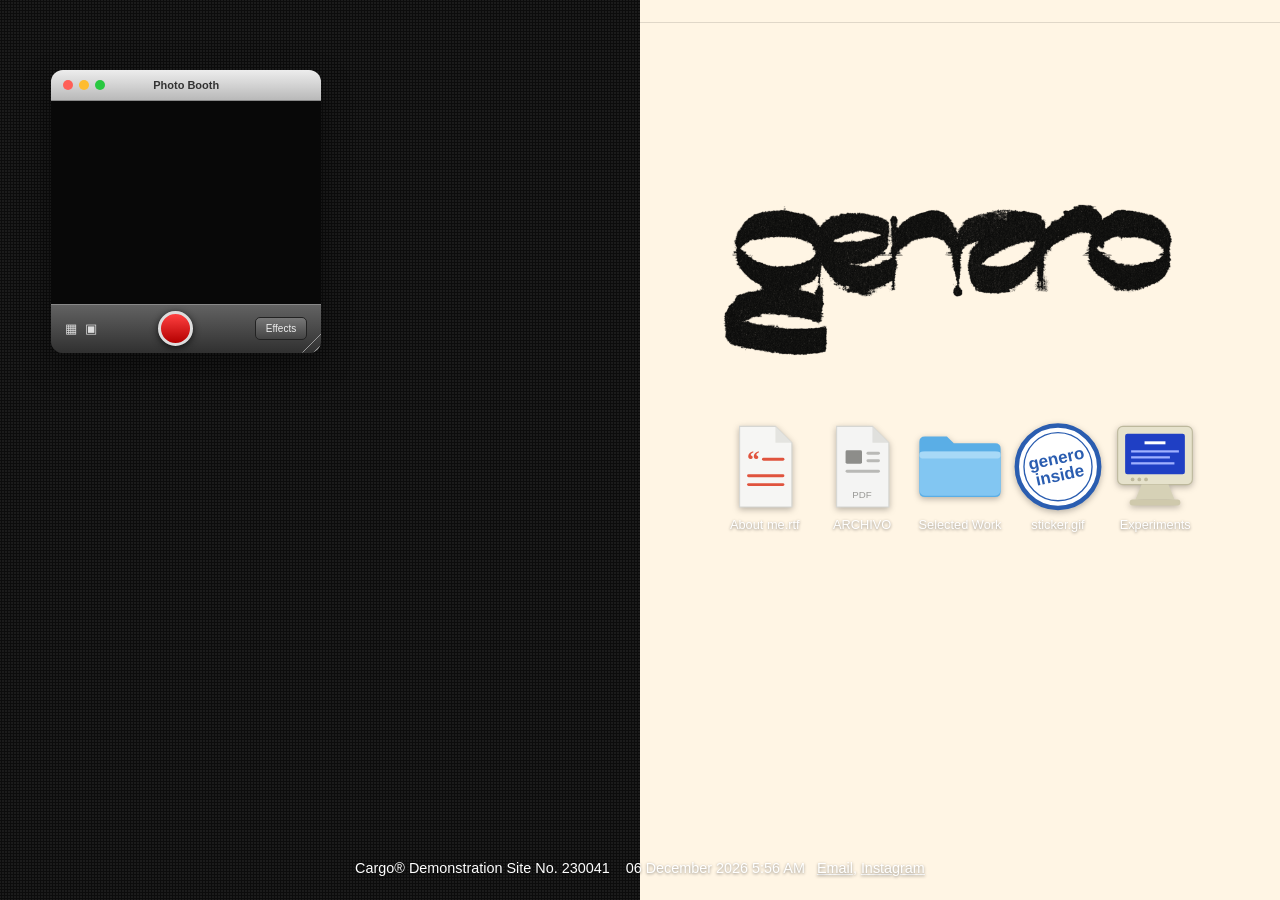
==== index.html @ 02b034a0 "Add files via upload" ====
<!DOCTYPE html>
<html lang="es">
<head>
  <meta charset="utf-8">
  <meta name="viewport" content="width=device-width, initial-scale=1">
  <title>genero</title>
  <link rel="stylesheet" href="style.css">
</head>
<body>

<!-- FONDO IZQUIERDO -->
<div class="bg">
  <video src="assets/fondo.mp4" autoplay muted loop playsinline preload="auto"></video>
</div>

<!-- ESCRITORIO CREMA -->
<main class="desk" id="desk">

  <div class="ico logo" data-id="logo">
    <img src="assets/logo.png" alt="genero" draggable="false">
  </div>

  <button type="button" class="ico" data-id="about" data-open="about">
    <span class="art">
      <svg viewBox="0 0 100 120" aria-hidden="true">
        <path d="M16 6h48l22 22v86H16z" fill="#f6f6f4" stroke="#d6d6d2" stroke-width="1.5"/>
        <path d="M64 6v22h22z" fill="#e4e4e0"/>
        <text x="26" y="62" font-family="Georgia,serif" font-size="34" font-weight="700" fill="#e0533d">“</text>
        <rect x="46" y="48" width="30" height="4" rx="2" fill="#e0533d"/>
        <rect x="26" y="70" width="50" height="4" rx="2" fill="#e0533d"/>
        <rect x="26" y="82" width="50" height="4" rx="2" fill="#e0533d"/>
      </svg>
    </span>
    <span class="cap">About me.rtf</span>
  </button>

  <button type="button" class="ico" data-id="archivo" data-open="cv">
    <span class="art">
      <svg viewBox="0 0 100 120" aria-hidden="true">
        <path d="M16 6h48l22 22v86H16z" fill="#f4f4f3" stroke="#d6d6d2" stroke-width="1.5"/>
        <path d="M64 6v22h22z" fill="#e0e0dd"/>
        <rect x="28" y="38" width="22" height="18" rx="2" fill="#8d8d8a"/>
        <rect x="56" y="40" width="18" height="4" rx="2" fill="#b9b9b6"/>
        <rect x="56" y="50" width="18" height="4" rx="2" fill="#b9b9b6"/>
        <rect x="28" y="64" width="46" height="4" rx="2" fill="#b9b9b6"/>
        <text x="50" y="102" text-anchor="middle" font-family="Arial,sans-serif" font-size="13" fill="#9a9a97">PDF</text>
      </svg>
    </span>
    <span class="cap">ARCHIVO</span>
  </button>

  <button type="button" class="ico" data-id="work" data-open="work">
    <span class="art">
      <svg viewBox="0 0 130 100" aria-hidden="true">
        <path d="M6 14q0-8 8-8h32l10 10h60q8 0 8 8v62q0 8-8 8H14q-8 0-8-8z" fill="#5aaee6"/>
        <rect x="6" y="28" width="118" height="64" rx="8" fill="#82c6f2"/>
        <rect x="6" y="28" width="118" height="10" rx="5" fill="#a8d9f7"/>
      </svg>
    </span>
    <span class="cap">Selected Work</span>
  </button>

  <div class="ico static" data-id="sticker">
    <span class="art">
      <svg viewBox="0 0 100 100" aria-hidden="true">
        <circle cx="50" cy="50" r="46" fill="#ffffff" stroke="#2a5db0" stroke-width="5"/>
        <circle cx="50" cy="50" r="38" fill="none" stroke="#2a5db0" stroke-width="1.5"/>
        <g transform="rotate(-12 50 50)" font-family="Arial Black,Arial,sans-serif" font-weight="900" fill="#2a5db0" text-anchor="middle">
          <text x="50" y="47" font-size="19">genero</text>
          <text x="50" y="66" font-size="19">inside</text>
        </g>
      </svg>
    </span>
    <span class="cap">sticker.gif</span>
  </div>

  <button type="button" class="ico" data-id="exp" data-open="exp">
    <span class="art">
      <svg viewBox="0 0 120 120" aria-hidden="true">
        <rect x="10" y="6" width="100" height="78" rx="7" fill="#e6e2cc" stroke="#bdb89c" stroke-width="1.5"/>
        <rect x="20" y="16" width="80" height="54" rx="3" fill="#1f3fc4"/>
        <rect x="46" y="26" width="28" height="4" fill="#ffffff"/>
        <rect x="28" y="38" width="64" height="3" fill="#9fb0ff"/>
        <rect x="28" y="46" width="52" height="3" fill="#9fb0ff"/>
        <rect x="28" y="54" width="58" height="3" fill="#9fb0ff"/>
        <circle cx="30" cy="77" r="2.5" fill="#bdb89c"/>
        <circle cx="39" cy="77" r="2.5" fill="#bdb89c"/>
        <circle cx="48" cy="77" r="2.5" fill="#bdb89c"/>
        <path d="M42 84h36l8 20H34z" fill="#d6d1b6"/>
        <rect x="26" y="104" width="68" height="8" rx="4" fill="#cfc9ac"/>
      </svg>
    </span>
    <span class="cap">Experiments</span>
  </button>

</main>


<!-- FOOTER -->
<footer class="foot">
  Cargo® Demonstration Site No. 230041 &nbsp; &nbsp;<span id="clock"></span>&nbsp; &nbsp;<u><a href="mailto:sam@cargo.site">Email</a></u>, <u><a href="https://www.instagram.com/cargoworld/" target="_blank" rel="noopener">Instagram</a></u>
</footer>


<!-- PHOTO BOOTH -->
<div class="photobooth" id="photobooth">
  <div class="pb-titlebar">
    <div class="pb-traffic"><span class="pb-dot pb-red"></span><span class="pb-dot pb-yellow"></span><span class="pb-dot pb-green"></span></div>
    <span>Photo Booth</span>
  </div>
  <div class="pb-screen">
    <video src="assets/photobooth.mp4" autoplay muted loop playsinline preload="auto"></video>
  </div>
  <div class="pb-controls">
    <div class="pb-mode"><span>▦</span><span>▣</span></div>
    <div class="pb-shutter"></div>
    <div class="pb-effects">Effects</div>
    <div class="pb-resize-handle" title="Cambiar tamaño"></div>
  </div>
</div>


<!-- OVERLAY: ABOUT ME -->
<div class="ov" id="ov-about" aria-hidden="true">
  <div class="win win-about" data-move>
    <div class="win-bar">
      <button type="button" class="dots" data-close aria-label="Cerrar"><i class="r"></i><i class="y"></i><i class="g"></i></button>
      <span>yo</span>
    </div>
    <h2>Hello.<br><br>
      Thanks for stopping by.<br><br>
      Feel free to send me an email: <u><a href="mailto:sam@cargo.site">sam@cargo.site</a></u><br><br>
      Take care,<br><br>
      Sam <span class="blink">|</span></h2>
  </div>
</div>

<!-- OVERLAY: SELECTED WORK -->
<div class="ov" id="ov-work" aria-hidden="true">
  <div class="win win-wide" data-move>
    <div class="win-bar">
      <button type="button" class="dots" data-close aria-label="Cerrar"><i class="r"></i><i class="y"></i><i class="g"></i></button>
      <span>Selected Work</span>
    </div>
    <div class="proj-list"></div>
  </div>
</div>

<!-- OVERLAY: EXPERIMENTS -->
<div class="ov" id="ov-exp" aria-hidden="true">
  <div class="win win-exp" data-move>
    <div class="win-bar">
      <button type="button" class="dots" data-close aria-label="Cerrar"><i class="r"></i><i class="y"></i><i class="g"></i></button>
      <span>Experiments</span>
    </div>
    <div class="exp-body"></div>
  </div>
</div>

<!-- OVERLAY: REVISTA (ARCHIVO) -->
<div class="ov" id="ov-cv" aria-hidden="true">
  <div class="cv-wrap" data-move>
    <div class="cv-stage">
      <button class="cv-nav cv-prev" type="button" aria-label="Página anterior">‹</button>
      <div class="cv-book"></div>
      <button class="cv-nav cv-next" type="button" aria-label="Página siguiente">›</button>
    </div>
    <div class="cv-foot"></div>
  </div>
</div>

<!-- ZOOM DE IMÁGENES -->
<div class="lb" id="lb"><img src="" alt=""></div>

<script src="script.js"></script>
</body>
</html>
---- style.css ----
/* =========================
   BASE
========================= */

*, *::before, *::after { box-sizing: border-box; }

html, body {
  height: 100%;
  margin: 0;
  overflow: hidden;
  background: #fff5e4;
  color: #111;
  font-family: "Helvetica Neue", Helvetica, Arial, sans-serif;
}

button { font: inherit; color: inherit; }


/* =========================
   FONDO IZQUIERDO (video con trama de puntos)
========================= */

.bg {
  position: fixed;
  top: 0;
  left: 0;
  width: 50vw;
  height: 100%;
  background: #1b1b1b;
  overflow: hidden;
}

.bg video {
  position: absolute;
  inset: 0;
  width: 100%;
  height: 100%;
  object-fit: cover;
}

.bg::after {
  content: "";
  position: absolute;
  inset: 0;
  background-image: radial-gradient(rgba(0,0,0,.55) 1px, transparent 1.3px);
  background-size: 3px 3px;
  pointer-events: none;
}


/* =========================
   FOOTER
========================= */

.foot {
  position: fixed;
  left: 0;
  right: 0;
  bottom: 0;
  z-index: 5;
  padding: 1.5rem;
  text-align: center;
  font-size: .9rem;
  color: #fff;
  text-shadow: 0 1px 3px rgba(0,0,0,.45);
  pointer-events: none;
}
.foot a { color: #fff; pointer-events: auto; }


/* =========================
   ESCRITORIO CREMA
========================= */

.desk {
  position: absolute;
  top: 0;
  left: 50vw;
  width: 50vw;
  height: 100%;
  background: #fff5e4;
}

.desk::before {
  content: "";
  position: absolute;
  top: 22px;
  left: 0;
  right: 0;
  height: 1px;
  background: rgba(0,0,0,.12);
}


/* =========================
   ÍCONOS CON POSICIÓN LIBRE
========================= */

.ico {
  --w: clamp(70px, 7vw, 130px);   /* tamaño de los íconos */
  position: absolute;
  left: 50%;
  top: 50%;
  width: var(--w);
  transform: translate(-50%, -50%);
  padding: 0;
  border: 0;
  background: none;
  text-align: center;
  cursor: pointer;
}

.ico.static { cursor: default; }

.ico.logo {
  --w: min(44vw, 840px);          /* tamaño del logo */
  cursor: default;
}
.ico.logo img {
  display: block;
  width: 100%;
  height: auto;
}

/* tamaño individual de un ícono:
.ico[data-id="sticker"] { --w: 10vw; } */

.art {
  display: flex;
  align-items: center;
  justify-content: center;
  aspect-ratio: 1 / 1;
}
.art svg {
  width: 100%;
  height: 100%;
  filter: drop-shadow(0 2px 3px rgba(0,0,0,.28));
  transition: transform .15s ease;
}
.ico:not(.static):hover .art svg { transform: translateY(-3px); }

.cap {
  display: block;
  margin-top: .35rem;
  white-space: nowrap;
  font-size: .8rem;
  color: #fff;
  text-shadow: 0 1px 3px rgba(0,0,0,.45);
}


/* =========================
   MODO MOVER (agregar ?mover a la URL)
========================= */

.desk-edit .ico {
  cursor: grab;
  touch-action: none;
  user-select: none;
  -webkit-user-select: none;
  outline: 1px dashed rgba(0,0,0,.25);
}
.desk-edit .ico:active { cursor: grabbing; }
.desk-edit .ico img,
.desk-edit .ico svg { pointer-events: none; }

.desk-tools {
  position: fixed;
  right: 16px;
  bottom: 16px;
  z-index: 100000;
  display: flex;
  gap: 6px;
}
.desk-tools button {
  padding: 8px 12px;
  border: 0;
  border-radius: 8px;
  background: #222;
  color: #fff;
  font-size: 12px;
  cursor: pointer;
}


/* =========================
   PHOTO BOOTH
========================= */

.photobooth {
  position: fixed;
  left: 4vw;
  top: 70px;
  width: 270px;
  z-index: 500;
  overflow: hidden;
  border-radius: 12px;
  background: #252525;
  color: #eee;
  font-family: Arial, Helvetica, sans-serif;
  box-shadow: 0 12px 30px rgba(0,0,0,.35);
}

.pb-titlebar {
  position: relative;
  display: flex;
  justify-content: center;
  align-items: center;
  height: 31px;
  background: linear-gradient(#ededed, #b9b9b9);
  border-bottom: 1px solid #888;
  color: #333;
  font-size: 11px;
  font-weight: bold;
  cursor: grab;
  touch-action: none;
  user-select: none;
  -webkit-user-select: none;
}
.pb-titlebar:active { cursor: grabbing; }

.pb-traffic {
  position: absolute;
  left: 12px;
  display: flex;
  gap: 6px;
  pointer-events: none;
}
.pb-dot { display: block; width: 10px; height: 10px; border-radius: 50%; }
.pb-red { background: #ff5f57; }
.pb-yellow { background: #febc2e; }
.pb-green { background: #28c840; }

.pb-screen {
  position: relative;
  width: 100%;
  aspect-ratio: 4 / 3;
  overflow: hidden;
  background: #080808;
}
.pb-screen video {
  position: absolute;
  inset: 0;
  width: 100%;
  height: 100%;
  object-fit: cover;
  transform: scaleX(-1);
  pointer-events: none;
}

.pb-controls {
  position: relative;
  display: flex;
  align-items: center;
  justify-content: space-between;
  height: 49px;
  padding: 0 14px;
  background: linear-gradient(#626262, #303030);
  border-top: 1px solid #888;
}
.pb-mode { display: flex; gap: 8px; color: #ddd; font-size: 13px; }
.pb-shutter {
  width: 35px;
  height: 35px;
  border: 3px solid #ddd;
  border-radius: 50%;
  background: linear-gradient(#ff4141, #b40000);
  box-shadow: 0 2px 7px #151515;
}
.pb-effects {
  padding: 5px 10px;
  color: #eee;
  font-size: 10px;
  border: 1px solid #222;
  border-radius: 5px;
  background: linear-gradient(#777, #444);
}
.pb-resize-handle {
  position: absolute;
  right: 0;
  bottom: 0;
  width: 24px;
  height: 24px;
  z-index: 20;
  cursor: nwse-resize;
  touch-action: none;
  background: repeating-linear-gradient(135deg, transparent 0, transparent 4px, #999 4px, #999 5px, transparent 5px, transparent 8px);
  clip-path: polygon(100% 0, 100% 100%, 0 100%);
}


/* =========================
   OVERLAYS (ventanas)
========================= */

.ov {
  position: fixed;
  inset: 0;
  z-index: 1000;
  display: flex;
  align-items: center;
  justify-content: center;
  padding: 16px;
  background: rgba(0,0,0,.14);
  opacity: 0;
  visibility: hidden;
  transition: opacity .25s ease, visibility 0s linear .25s;
}
.ov.open {
  opacity: 1;
  visibility: visible;
  transition: opacity .25s ease;
}

.win {
  max-width: 92vw;
  max-height: 90vh;
  overflow: auto;
  padding: 1.1rem 2rem 3rem;
  border-radius: 1.8rem;
  background: #fff;
  box-shadow: .4rem .4rem 2rem rgba(0,0,0,.15);
  transform: translateY(12px) scale(.98);
  transition: transform .3s ease;
}
.ov.open .win { transform: none; }

.win-about { width: min(90vw, 1200px); min-height: 45vh; }
.win-wide  { width: min(1400px, 80vw); }
.win-exp   { width: min(1100px, 60vw); }

.win-bar {
  display: flex;
  align-items: center;
  gap: 1rem;
  margin-bottom: 1.6rem;
  cursor: grab;
  touch-action: none;
  user-select: none;
  -webkit-user-select: none;
}
.win-bar:active { cursor: grabbing; }
.win-bar > span { opacity: .55; }

.dots {
  display: flex;
  gap: .35rem;
  padding: 0;
  border: 0;
  background: none;
  cursor: pointer;
}
.dots i {
  display: block;
  width: .9rem;
  height: .9rem;
  border-radius: 50%;
}
.dots .r { background: rgb(255, 92, 95); }
.dots .y { background: rgb(250, 200, 0); }
.dots .g { background: rgb(52, 199, 89); }

.win h2 {
  margin: 0;
  font-size: 1.5rem;
  font-weight: 400;
  line-height: 1.25;
}
.win h2 a { color: inherit; }

.blink { animation: blink 1s steps(1) infinite; }
@keyframes blink { 50% { opacity: 0; } }


/* =========================
   SELECTED WORK + EXPERIMENTS
========================= */

.proj + .proj { margin-top: 6rem; }

.proj-head {
  display: grid;
  grid-template-columns: 1fr 1fr 2fr;
  gap: 1rem;
  padding-top: .8rem;
  margin-bottom: 1.6rem;
  border-top: 1px solid #111;
  font-size: .95rem;
  line-height: 1.35;
}
.proj-head p { margin: 0; }

.gal {
  display: grid;
  grid-template-columns: repeat(5, 1fr);
  gap: 1.5rem;
  align-items: end;               /* alineadas abajo, como en Cargo */
}
.gal.gal-4 { grid-template-columns: repeat(4, 1fr); }

.gal figure {
  margin: 0;
  cursor: zoom-in;
}
.gal img {
  display: block;
  width: 100%;
  height: auto;
}
.gal .ph {
  width: 100%;
  aspect-ratio: 4 / 5;
  background: #f1ede4;
  border: 1px dashed #d8d3c8;
}
.gal figure:nth-child(3n) .ph   { aspect-ratio: 1 / 1; }
.gal figure:nth-child(3n+2) .ph { aspect-ratio: 3 / 4; }

.gal figcaption {
  margin-top: .4rem;
  font-size: .75rem;
  opacity: .6;
}

/* ZOOM */
.lb {
  position: fixed;
  inset: 0;
  z-index: 2000;
  display: flex;
  align-items: center;
  justify-content: center;
  padding: 4vh 4vw;
  background: rgba(255, 245, 228, .94);
  cursor: zoom-out;
  opacity: 0;
  visibility: hidden;
  transition: opacity .2s ease, visibility 0s linear .2s;
}
.lb.open {
  opacity: 1;
  visibility: visible;
  transition: opacity .2s ease;
}
.lb img {
  max-width: 100%;
  max-height: 100%;
  object-fit: contain;
  box-shadow: 0 .6rem 2rem rgba(0,0,0,.25);
}


/* =========================
   REVISTA
========================= */

.cv-wrap {
  --pw: min(36vw, calc((100vh - 150px) * 0.75), 640px);   /* ancho de UNA página */
  position: relative;
  user-select: none;
  -webkit-user-select: none;
  touch-action: none;
}

.cv-stage {
  display: flex;
  align-items: center;
  justify-content: center;
  gap: 1rem;
}

.cv-nav {
  flex: none;
  width: 2.4rem;
  height: 2.4rem;
  padding: 0;
  border: 0;
  border-radius: 50%;
  background: #f3efe6;
  color: #222;
  font-size: 1.3rem;
  line-height: 1;
  cursor: pointer;
  box-shadow: 0 .2rem .8rem rgba(0,0,0,.2);
  transition: opacity .2s, background .2s;
}
.cv-nav:hover { background: #e7e1d3; }
.cv-nav[disabled] { opacity: .25; cursor: default; }

.cv-book {
  position: relative;
  flex: none;
  width: calc(var(--pw) * 2);
  height: calc(var(--pw) * 1.3333);
  perspective: 2600px;
  transition: transform .6s cubic-bezier(.4,.1,.2,1);
  cursor: pointer;
}

.cv-sheet {
  position: absolute;
  top: 0;
  left: 50%;
  width: 50%;
  height: 100%;
  transform-origin: left center;
  transform-style: preserve-3d;
  transition: transform .8s cubic-bezier(.45,.05,.25,1);
}
.cv-sheet.is-flipped { transform: rotateY(-180deg); }

.cv-face {
  position: absolute;
  inset: 0;
  overflow: hidden;
  backface-visibility: hidden;
  -webkit-backface-visibility: hidden;
  background: #fbfaf7;
  box-shadow: 0 .6rem 1.8rem rgba(0,0,0,.28);
}
.cv-front { border-radius: 0 6px 6px 0; }
.cv-back  { transform: rotateY(180deg); border-radius: 6px 0 0 6px; }

.cv-front::after,
.cv-back::after {
  content: "";
  position: absolute;
  top: 0;
  bottom: 0;
  width: 14%;
  pointer-events: none;
}
.cv-front::after { left: 0;  background: linear-gradient(90deg, rgba(0,0,0,.18), transparent); }
.cv-back::after  { right: 0; background: linear-gradient(270deg, rgba(0,0,0,.18), transparent); }

.cv-page { position: absolute; inset: 0; }
.cv-page img {
  display: block;
  width: 100%;
  height: 100%;
  object-fit: cover;
  -webkit-user-drag: none;
  user-select: none;
  pointer-events: none;
}
.cv-page.inset { padding: 10% 10% 14%; }
.cv-page.inset img { box-shadow: 0 .2rem .8rem rgba(0,0,0,.15); }

.cv-empty {
  position: absolute;
  inset: 8%;
  display: flex;
  align-items: center;
  justify-content: center;
  text-align: center;
  font-size: .8rem;
  color: #aaa;
  border: 1px dashed #d8d3c8;
}

.cv-num {
  position: absolute;
  bottom: 3.5%;
  font-size: .7rem;
  color: #555;
}
.cv-front .cv-num { right: 6%; }
.cv-back  .cv-num { left: 6%; }

.cv-foot {
  display: table;
  margin: 1.2rem auto 0;
  padding: .25rem .8rem;
  border-radius: 999px;
  background: #fff;
  color: #333;
  font-size: .75rem;
  box-shadow: 0 .2rem .8rem rgba(0,0,0,.15);
}
.cv-foot:empty { display: none; }


/* =========================
   MOBILE
========================= */

@media (max-width: 700px) {
  .bg   { width: 100%; height: 38vh; }
  .desk { left: 0; top: 38vh; width: 100%; height: 62vh; }

  .ico { --w: 18vw; }
  .ico.logo { --w: 80vw; }

  .photobooth {
    left: 15px;
    top: 15px;
    width: min(200px, calc(100vw - 30px));
  }

  .foot { font-size: .75rem; }

  .win-about, .win-wide, .win-exp { width: 92vw; }
  .proj-head { grid-template-columns: 1fr; }
  .gal, .gal.gal-4 { grid-template-columns: repeat(2, 1fr); gap: 1rem; }

  .cv-wrap { --pw: 40vw; }
  .cv-nav { display: none; }
}

@media (prefers-reduced-motion: reduce) {
  .ov, .win, .cv-book, .cv-sheet, .art svg, .lb { transition: none; }
  .blink { animation: none; }
}
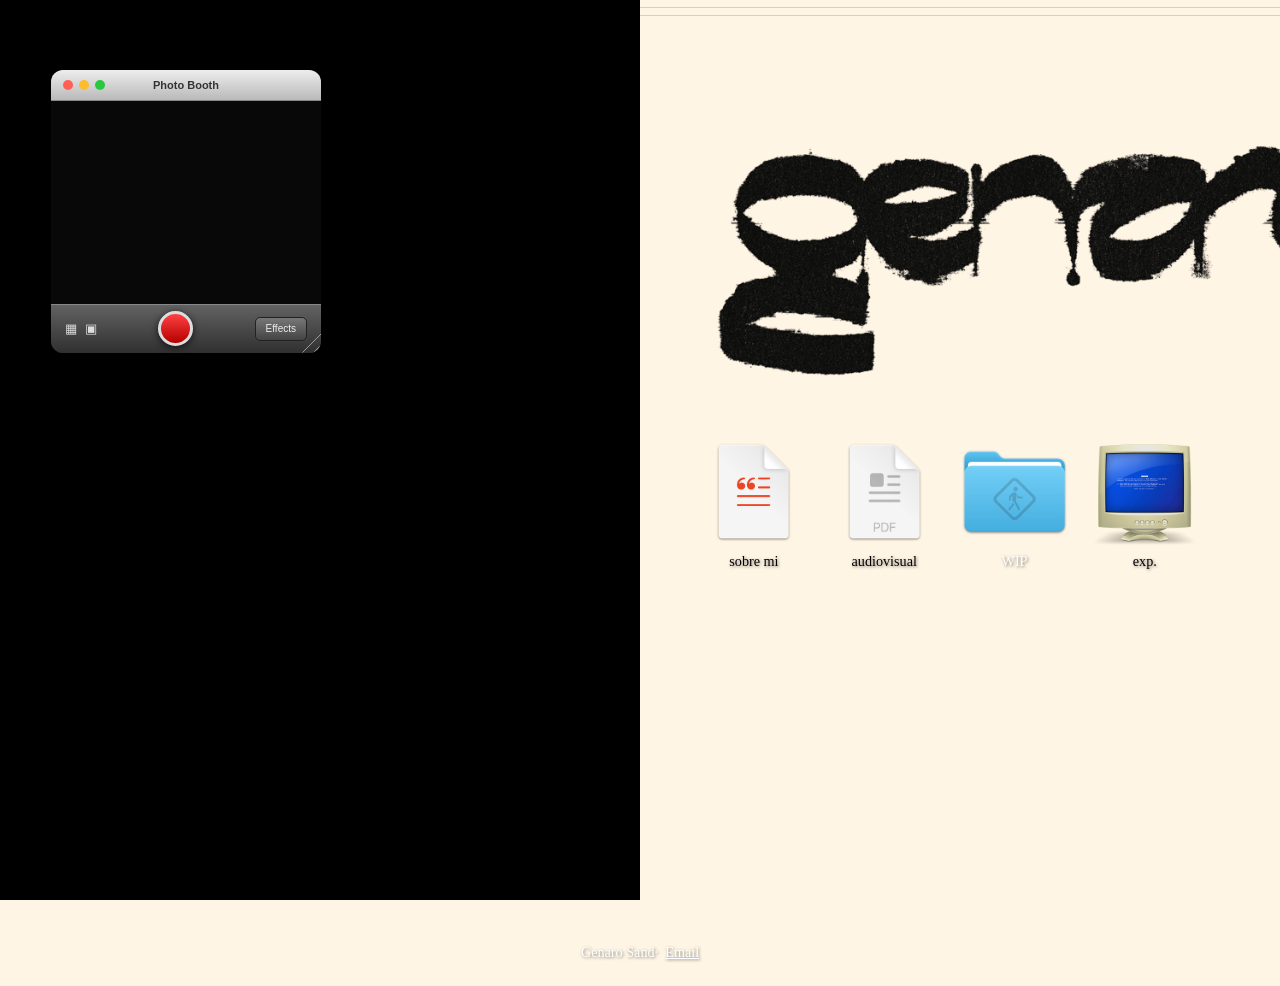
==== commit 0608bb23: "Add files via upload" ====
--- a/index.html
+++ b/index.html
@@ -1,177 +1,4424 @@
 <!DOCTYPE html>
-<html lang="es">
-<head>
-  <meta charset="utf-8">
-  <meta name="viewport" content="width=device-width, initial-scale=1">
-  <title>genero</title>
-  <link rel="stylesheet" href="style.css">
-</head>
-<body>
-
-<!-- FONDO IZQUIERDO -->
-<div class="bg">
-  <video src="assets/fondo.mp4" autoplay muted loop playsinline preload="auto"></video>
+<!-- saved from url=(0026)https://728329.cargo.site/ -->
+<html class="" style="--visible-viewport-height: 986px; --visible-viewport-offset: 0px; --base-size: 14.198400000000001px; --viewport-height: 986px; --min-viewport-height: 986px;"><head><meta http-equiv="Content-Type" content="text/html; charset=UTF-8">
+		
+		<meta name="viewport" content="width=device-width, initial-scale=1, shrink-to-fit=no">
+		<meta name="generator" content="Cargo (https://cargo.site)">
+
+		<title>GSAND</title>
+		<meta name="robots" content="noindex">
+
+		<style id="static-css">@keyframes page-transition-out{from{opacity:1}to{opacity:0}}@keyframes page-transition-in{from{opacity:0}to{opacity:1}}html:where([page-transition-intensity]){background-color:var(--site-background-color)}::view-transition{pointer-events:none;background-color:var(--site-background-color)}html[page-transition-intensity="1"]{--page-transition-out-duration: 120ms;--page-transition-in-duration: 160ms;--page-transition-join: -0.75;--page-transition-out-ease: ease-in-out;--page-transition-in-ease: ease-in}html[page-transition-intensity="2"]{--page-transition-out-duration: 175ms;--page-transition-in-duration: 220ms;--page-transition-join: -0.25;--page-transition-out-ease: ease-in-out;--page-transition-in-ease: ease-in}html[page-transition-intensity="3"]{--page-transition-out-duration: 230ms;--page-transition-in-duration: 280ms;--page-transition-join: 0.25;--page-transition-out-ease: ease-in-out;--page-transition-in-ease: ease-in}::view-transition-old(root){animation-name:page-transition-out;animation-duration:var(--page-transition-out-duration);animation-timing-function:var(--page-transition-out-ease);animation-fill-mode:both}::view-transition-new(root){animation-name:page-transition-in;animation-duration:var(--page-transition-in-duration);animation-timing-function:var(--page-transition-in-ease);animation-delay:max(0ms,var(--page-transition-out-duration)*(1 + var(--page-transition-join)));animation-fill-mode:both}.page{--pin-view-transition-name: none}html.page-transition-active .page.pinned.fixed,html.page-transition-active .page.pinned.overlay{view-transition-name:var(--pin-view-transition-name, none)}html.page-transition-hold::view-transition-old(root),html.page-transition-hold::view-transition-new(root){animation-play-state:paused}html.page-transition-hold::view-transition-group(*){animation-play-state:paused}html.page-transition-hold::view-transition-image-pair(*){animation-play-state:paused}html.page-transition-hold::view-transition-old(*){animation-play-state:paused}html.page-transition-hold::view-transition-new(*){animation-play-state:paused}@keyframes page-transition-overlay-exit{from{opacity:1;transform:translate3d(0, 0, 0);clip-path:var(--overlay-close-content-from-clip-mask, none)}to{opacity:var(--overlay-close-to-opacity, 1);transform:var(--overlay-close-content-to-transform, translate3d(0, 0, 0));clip-path:var(--overlay-close-content-to-clip-mask, none)}}html:has(body.editing)::-webkit-scrollbar{display:none !important}body.editing::-webkit-scrollbar{display:none !important}html:has(body.editing){-ms-overflow-style:none;scrollbar-width:none}body.editing{-ms-overflow-style:none;scrollbar-width:none}body.wf-initial-load *,html.wf-initial-load *{color:transparent !important;-webkit-text-stroke:0px transparent;text-stroke:0 transparent;text-shadow:0 0 transparent}html.wf-initial-load hr{background:none !important}body{--baseColor-accent: #FF0000;--baseColor-accent-rgb: 255, 0, 0;--baseColor-accent-reverse-rgb: 255, 255, 255}*{-webkit-box-sizing:border-box;-moz-box-sizing:border-box;box-sizing:border-box}:focus{outline:0}select,select *{text-rendering:auto !important}html,body{min-height:var(--viewport-height, 100vh);margin:0;padding:0}html{--mobile-scale: 1;font-size:var(--base-size);touch-action:manipulation;position:relative}html.mobile{font-size:calc(var(--base-size)*var(--mobile-scale))}body{-moz-osx-font-smoothing:grayscale;-webkit-font-smoothing:antialiased;-webkit-text-size-adjust:none;display:flex;flex-direction:column;width:100%;min-height:var(--viewport-height, 100vh);justify-content:flex-start;margin:0;padding:0;background-color:#fff;--noise-image: url("https://static.cargo.site/assets/C3/images/noise.png");--noise-bg-amount: 0;--noise-images-amount: 0;--noise-density-size: 256px;position:relative}body.no-scroll{overflow:hidden}customhtml>*{position:relative;z-index:10}.page a.active,bodycopy * a{text-decoration-color:unset;-webkit-text-decoration-color:unset}.content{display:flex;flex-direction:column;align-items:flex-start;justify-content:flex-start;min-height:100%;position:relative;flex-grow:1;border-color:transparent;border-width:0}.pages{width:100%;flex:1 0 auto}@supports(height: 100svh){.page.stacked-page:not(.fixed){--viewport-height: 100svh}.page.stacked-page+.page.stacked-page:not(.fixed){--viewport-height: 100vh}body.mobile .content:has(.stacked-page) .page.pinned.overlay:not(.fixed){--viewport-height: 100svh}}.overlay-content{mix-blend-mode:var(--overlay-mix, normal)}.page{--split-backdrop-height: calc(var(--min-viewport-height) / 2);--split-content-height: calc(var(--viewport-height) - var(--split-backdrop-height));--noise-bg-amount: 0;--noise-images-amount: 0;--noise-density-size: 256px;position:relative;isolation:isolate;display:flex;justify-content:center;flex-wrap:nowrap;flex-direction:row;max-width:100%;width:100%;flex:0;mix-blend-mode:var(--page-mix, normal)}.page.has-backdrop-filter{background-color:rgba(0, 0, 0, 0.01);backdrop-filter:var(--page-backdrop-filter, none);-webkit-backdrop-filter:var(--page-backdrop-filter, none)}.overlay-content .page{mix-blend-mode:unset}.overlay-content .page::after{content:" ";display:block;position:fixed;width:100dvw;height:100dvh;top:0;left:0;z-index:-1}.overlay-content.is-passthrough-overlay .page::after{display:none}.mobile .page{flex-wrap:wrap}.mobile .page.fixed{--viewport-height: 100dvh}.page.overlay{position:absolute}.page.pinned-top,.page.pinned-bottom{flex:0;z-index:2;left:0;right:0}.page.pinned-bottom{transform:unset}.page.pinned-bottom.loading{will-change:transform;transform:translate(0, 0, 0)}.page.pinned-top{top:0}.page.pinned-bottom{bottom:0}.page.fixed{position:fixed;max-height:var(--viewport-height, 100vh)}.page.fixed .page-layout{max-height:var(--viewport-height, 100vh)}.page.fixed.allow-scroll .page-content{max-height:var(--viewport-height, 100vh);scrollbar-width:none;-ms-overflow-style:none;-webkit-overflow-scrolling:touch;overflow-y:auto;overflow-x:hidden;align-items:flex-start !important}.page.fixed.allow-scroll .page-content{pointer-events:auto}.page.fixed.allow-scroll .page-content::-webkit-scrollbar{width:0;background:0 0;display:none}.page.overlay{position:absolute}.page.overlay,.page.overlay .page-layout,.page.fixed,.page.fixed .page-layout{pointer-events:none}body.editing .page.overlay .page-content,body.editing .page.overlay .page-content *,body.editing .page.fixed .page-content,body.editing .page.fixed .page-content *,body.editing .page.fixed.allow-scroll .page-content,body.editing .page.fixed.allow-scroll .page-content *,body.editing .page:not([editing=true]){-moz-user-select:none;-webkit-user-select:none;-ms-user-select:none;user-select:none}body.editing .page.overlay[editing=true] .page-content,body.editing .page.overlay[editing=true] .page-content *,body.editing .page.fixed[editing=true] .page-content,body.editing .page.fixed[editing=true] .page-content *,body.editing .page.fixed.allow-scroll[editing=true] .page-content,body.editing .page.fixed.allow-scroll[editing=true] .page-content *{pointer-events:auto;-moz-user-select:auto;-webkit-user-select:auto;-ms-user-select:auto;user-select:auto}.page.fixed .page-content bodycopy a,.page.overlay .page-content bodycopy a,.page.fixed .page-content bodycopy img,.page.overlay .page-content bodycopy img,.page.fixed .page-content bodycopy iframe,.page.overlay .page-content bodycopy iframe,.page.fixed .page-content bodycopy video,.page.overlay .page-content bodycopy video,.page.fixed .page-content bodycopy audio,.page.overlay .page-content bodycopy audio,.page.fixed .page-content bodycopy input,.page.overlay .page-content bodycopy input,.page.fixed .page-content bodycopy button,.page.overlay .page-content bodycopy button,.page.fixed .page-content bodycopy audio-player,.page.overlay .page-content bodycopy audio-player,.page.fixed .page-content bodycopy shop-product,.page.overlay .page-content bodycopy shop-product,.page.fixed .page-content bodycopy details,.page.overlay .page-content bodycopy details,.page.overlay .page-content bodycopy .linked,.page.overlay .page-content bodycopy .zoomable,.page.fixed .page-content bodycopy .linked,.page.fixed .page-content bodycopy .zoomable,.page.fixed .page-content bodycopy gallery-slideshow,.page.overlay .page-content bodycopy gallery-slideshow{pointer-events:auto}.page-layout{flex-grow:1;position:relative;display:flex;flex-direction:row;align-items:flex-start;justify-content:flex-start;width:0%;contain:layout;mix-blend-mode:var(--page-layout-mix, normal)}.page-content{display:flex;flex-direction:row;height:100%;align-items:flex-start;border-color:transparent;border-width:0;width:100%;filter:var(--page-content-filter, none);-webkit-filter:var(--page-content-filter, none)}.page-content{position:relative;isolation:isolate;--noise-bg-amount: 0;--noise-scale: 1}.page-content.has-content-backdrop-filter{backdrop-filter:var(--page-content-backdrop-filter, none);-webkit-backdrop-filter:var(--page-content-backdrop-filter, none)}.page,.page-content,.content{--noise-bg-alpha: var(--noise-bg-color-alpha, 1)}.page::before,.page-content::before{content:"";display:block;position:absolute;inset:0;pointer-events:none;z-index:-1;border-radius:inherit;background-image:var(--noise-image),var(--noise-image),var(--noise-image);background-repeat:repeat;background-size:calc(var(--noise-density-size, 256px)*var(--noise-scale, 1));background-position:0 0;opacity:calc(var(--noise-bg-amount, 0)*var(--noise-bg-alpha, 1)*1)}.content::before{content:"";display:block;position:absolute;inset:0;pointer-events:none;background-image:var(--noise-image),var(--noise-image),var(--noise-image);background-repeat:repeat;background-size:calc(var(--noise-density-size, 256px)*var(--noise-scale, 1));background-position:0 0;opacity:calc(var(--noise-bg-amount, 0)*var(--noise-bg-alpha, 1)*1)}.page.has-backdrop-filter::before,.page-content.has-content-backdrop-filter::before{background-blend-mode:normal;opacity:min(var(--noise-bg-amount, 0),var(--noise-bg-alpha, 1))}.page.fixed.allow-scroll .page-content bodycopy{anchor-name:--noise-content}.page.fixed.allow-scroll .page-content::before{content:"";position:absolute;position-anchor:--noise-content;top:0;left:0;right:0;height:calc(anchor-size(--noise-content height) + var(--page-content-pad-bottom, 0px) + var(--page-content-pad-top, 0px))}.page-content.has-content-backdrop-filter:has(.empty-editor)::after{content:" ";display:block;height:1px;width:1px;overflow:hidden;position:absolute;top:0;left:0;background:rgba(0, 0, 0, 0.01)}.page.accepts-pointer-events *,.page-content.accepts-pointer-events,.page-content.accepts-pointer-events *{pointer-events:auto}[position=fixed]{position:fixed;overflow-y:auto;overflow-x:hidden;max-height:100vh;pointer-events:none}[position=fixed] bodycopy{pointer-events:auto}[position=absolute]{position:absolute}[position=relative]{position:relative}.top-pins [position=fixed],.top-pins [position=absolute]{top:0;left:0;right:0;z-index:999}.bottom-pins [position=fixed],.bottom-pins [position=absolute]{bottom:0;left:0;right:0;z-index:999}h1,h2,h3,h4,h5,h6,h7,h8,h9{contain:layout}.caption-background h1,.caption-background h2,.caption-background h3,.caption-background h4,.caption-background h5,.caption-background h6,.caption-background h7,.caption-background h8,.caption-background h9{contain:none}.overlay-content{position:fixed;inset:0;max-height:100dvh;--viewport-height: 100dvh;overflow:auto;overscroll-behavior:none;--elastic-scroll: true;pointer-events:none}.overlay-content .backdrop{pointer-events:auto}.overlay-content .wallpaper-navigation .backdrop{pointer-events:none}.overlay-content::-webkit-scrollbar{display:none}.overlay-content .page-layout{min-height:fit-content}.overlay-content .page,.overlay-content .page-content,.overlay-content .page-layout{pointer-events:auto}.overlay-content.is-passthrough-overlay .page,.overlay-content.is-passthrough-overlay .page-layout{pointer-events:none}.overlay-content.is-passthrough-overlay .page-content{pointer-events:auto}.overlay-content.is-content-passthrough-overlay .page,.overlay-content.is-content-passthrough-overlay .page-layout,.overlay-content.is-content-passthrough-overlay .page-content,.overlay-content.is-content-passthrough-overlay .page-content bodycopy,.overlay-content.is-content-passthrough-overlay .page-content bodycopy gallery-freeform,.overlay-content.is-content-passthrough-overlay .page-content bodycopy gallery-grid,.overlay-content.is-content-passthrough-overlay .page-content bodycopy gallery-columnized,.overlay-content.is-content-passthrough-overlay .page-content bodycopy gallery-justify,.overlay-content.is-content-passthrough-overlay .page-content bodycopy gallery-slideshow{pointer-events:none}.overlay-content.is-content-passthrough-overlay .page-content bodycopy gallery-freeform>*,.overlay-content.is-content-passthrough-overlay .page-content bodycopy gallery-grid>*,.overlay-content.is-content-passthrough-overlay .page-content bodycopy gallery-columnized>*,.overlay-content.is-content-passthrough-overlay .page-content bodycopy gallery-justify>*,.overlay-content.is-content-passthrough-overlay .page-content bodycopy gallery-slideshow>*{pointer-events:auto}.overlay-content.is-content-passthrough-overlay .page-content bodycopy>*:not(column-set,gallery-freeform,gallery-grid,gallery-columnized,gallery-justify),.overlay-content.is-content-passthrough-overlay .page-content bodycopy column-unit *{pointer-events:auto}body.editing .overlay-content .page[editing=true] bodycopy,body.editing .overlay-content .page[editing=true] bodycopy>*,body.editing .overlay-content .page[editing=true] gallery-freeform,body.editing .overlay-content .page[editing=true] gallery-columnized,body.editing .overlay-content .page[editing=true] gallery-justify,body.editing .overlay-content .page[editing=true] gallery-grid body.editing .overlay-content .page[editing=true] gallery-slideshow{pointer-events:auto}.overlay-content.overlay-open.overlay-animating .page{will-change:opacity,background-color;animation:overlayOpen var(--overlay-open-duration) var(--overlay-open-easing, "ease-in-out")}.overlay-content.overlay-open .page:has(.has-content-backdrop-filter):not(:has(.backdrop)){will-change:background-color;animation:overlayOpenWithoutOpacity var(--overlay-open-duration) var(--overlay-open-easing, "ease-in-out")}.overlay-content.overlay-close.overlay-animating .page{will-change:opacity,background-color;animation:overlayClose var(--overlay-close-duration) var(--overlay-close-easing, "ease-in-out")}.overlay-content.overlay-close .page:has(.has-content-backdrop-filter):not(:has(.backdrop)){will-change:background-color;animation:overlayCloseWithoutOpacity var(--overlay-close-duration) var(--overlay-close-easing, "ease-in-out")}.overlay-content.overlay-open.overlay-animating .page-content{will-change:transform,clip-path;animation:overlayOpenContent var(--overlay-open-duration) var(--overlay-open-easing, "ease-in-out")}.overlay-content.overlay-open.overlay-animating .page-content.has-content-backdrop-filter{will-change:transform,clip-path,opacity;animation:overlayOpenContent var(--overlay-open-duration) var(--overlay-open-easing, "ease-in-out"),overlayOpenOpacity var(--overlay-open-duration) var(--overlay-open-easing, "ease-in-out")}.overlay-content.overlay-close.overlay-animating .page-content{will-change:transform,clip-path;animation:overlayCloseContent var(--overlay-close-duration) var(--overlay-close-easing, "ease-in-out")}.overlay-content.overlay-close.overlay-animating .page-content.has-content-backdrop-filter{will-change:transform,clip-path,opacity;animation:overlayCloseContent var(--overlay-close-duration) var(--overlay-close-easing, "ease-in-out"),overlayCloseOpacity var(--overlay-close-duration) var(--overlay-close-easing, "ease-in-out")}.overlay-content.overlay-open.overlay-animating .page::before,.overlay-content.overlay-open.overlay-animating .page::after,.overlay-content.overlay-open.overlay-animating .page-content::before,.overlay-content.overlay-open.overlay-animating .page-content::after{will-change:opacity;animation:overlayOpenNoise var(--overlay-open-duration) var(--overlay-open-easing, "ease-in-out")}.overlay-content.overlay-close.overlay-animating .page::before,.overlay-content.overlay-close.overlay-animating .page::after,.overlay-content.overlay-close.overlay-animating .page-content::before,.overlay-content.overlay-close.overlay-animating .page-content::after{will-change:opacity;animation:overlayCloseNoise var(--overlay-close-duration) var(--overlay-close-easing, "ease-in-out")}.overlay-content.touch-overscroll-transform .page-content{transform:var(--touch-overscroll-transform, translate(0px, 0px)) !important}.overlay-content.overlay-animating .page-layout{contain:layout}.overlay-content.overlay-animating.disallow-interaction,.overlay-content.overlay-animating.disallow-interaction .page,.overlay-content.overlay-animating.disallow-interaction .page-content,.overlay-content.overlay-animating.disallow-interaction .page-layout,.overlay-content.overlay-animating.disallow-interaction .backdrop,.overlay-content.overlay-animating.disallow-interaction bodycopy,.overlay-content.overlay-animating.disallow-interaction bodycopy *{pointer-events:none !important}.overlay-content.overlay-animating.disallow-interaction{overflow:hidden}@keyframes scrollAnimationFadeIn-1{0%{opacity:0}15%{opacity:1}}@keyframes scrollAnimationFadeIn-2{0%{opacity:0}22.5%{opacity:1}100%{opacity:1}}@keyframes scrollAnimationFadeIn-3{0%{opacity:0}38%{opacity:1}100%{opacity:1}}@keyframes scrollAnimationFadeOut-1{85%{opacity:1}100%{opacity:0}}@keyframes scrollAnimationFadeOut-2{0%{opacity:1}77.5%{opacity:1}100%{opacity:0}}@keyframes scrollAnimationFadeOut-3{0%{opacity:1}65%{opacity:1}100%{opacity:0}}@keyframes scrollAnimationFadeInOut-1{0%{opacity:0}15%{opacity:1}85%{opacity:1}100%{opacity:0}}@keyframes scrollAnimationFadeInOut-2{0%{opacity:0}20%{opacity:1}82.5%{opacity:1}100%{opacity:0}}@keyframes scrollAnimationFadeInOut-3{0%{opacity:0}30%{opacity:1}75%{opacity:1}100%{opacity:0}}@keyframes scrollAnimationFlyIn-1{0%{transform:translateY(5vh)}15%{transform:scale(1)}85%{transform:scale(1)}100%{transform:scale(1)}}@keyframes scrollAnimationFlyIn-2{0%{transform:translateY(10vh)}30%{transform:scale(1)}70%{transform:scale(1)}100%{transform:scale(1)}}@keyframes scrollAnimationFlyIn-3{0%{transform:translateY(20vh)}35%{transform:scale(1)}65%{transform:scale(1)}100%{transform:scale(1)}}@keyframes scrollAnimationFlyInFadeIn-1{0%{opacity:.4;transform:translateY(25px)}50%{opacity:1;transform:translateY(0px)}}@keyframes scrollAnimationFlyInFadeIn-2{0%{opacity:0;transform:translateY(50px)}50%{opacity:1;transform:translateY(0vh)}}@keyframes scrollAnimationFlyInFadeIn-3{0%{opacity:0;transform:translateY(100px)}50%{opacity:1;transform:translateY(0vh)}}@keyframes scrollAnimationFlyOut-1{35%{transform:scale(1)}85%{transform:scale(1)}100%{transform:translateY(-5vh)}}@keyframes scrollAnimationFlyOut-2{35%{transform:scale(1)}70%{transform:scale(1)}100%{transform:translateY(-10vh)}}@keyframes scrollAnimationFlyOut-3{35%{transform:scale(1)}65%{transform:scale(1)}100%{transform:translateY(-20vh)}}@keyframes scrollAnimationFlyInOut-1{0%{transform:translateY(5vh)}35%{transform:scale(1)}85%{transform:scale(1)}100%{transform:translateY(-5vh)}}@keyframes scrollAnimationFlyInOut-2{0%{transform:translateY(10vh)}35%{transform:scale(1)}70%{transform:scale(1)}100%{transform:translateY(-10vh)}}@keyframes scrollAnimationFlyInOut-3{0%{transform:translateY(20vh)}35%{transform:scale(1)}65%{transform:scale(1)}100%{transform:translateY(-20vh)}}@keyframes scrollAnimationBlurIn-1{0%{filter:blur(5px)}10%{filter:blur(5px)}30%{filter:blur(0px)}}@keyframes scrollAnimationBlurIn-2{0%{filter:blur(8px)}12.5%{filter:blur(8px)}35%{filter:blur(0px)}}@keyframes scrollAnimationBlurIn-3{0%{filter:blur(13px)}15%{filter:blur(13px)}40%{filter:blur(0px)}}@keyframes scrollAnimationScaleInOut-1{0%{transform:scale(0.875);transform-origin:50% 0%}50%{transform:scale(1);transform-origin:50% 50%}100%{transform:scale(0.875);transform-origin:50% 100%}}@keyframes scrollAnimationScaleInOut-2{0%{transform:scale(0.6);transform-origin:50% 0%}50%{transform:scale(1);transform-origin:50% 50%}100%{transform:scale(0.6);transform-origin:50% 100%}}@keyframes scrollAnimationScaleInOut-3{0%{transform:scale(0.4);transform-origin:50% 0%}50%{transform:scale(1);transform-origin:50% 50%}100%{transform:scale(0.4);transform-origin:50% 100%}}@keyframes scrollAnimationScaleIn-1{0%{transform:scale(0.875);transform-origin:50% 0%}50%{transform:scale(1);transform-origin:50% 0%}100%{transform:scale(1);transform-origin:50% 0%}}@keyframes scrollAnimationScaleIn-2{0%{transform:scale(0.6);transform-origin:50% 0%}50%{transform:scale(1);transform-origin:50% 0%}100%{transform:scale(1);transform-origin:50% 0%}}@keyframes scrollAnimationScaleIn-3{0%{transform:scale(0.4);transform-origin:50% 0%}50%{transform:scale(1);transform-origin:50% 0%}100%{transform:scale(1);transform-origin:50% 0%}}@keyframes scrollAnimationScaleOut-1{0%{transform:scale(1);transform-origin:50% 100%}50%{transform:scale(1);transform-origin:50% 100%}100%{transform:scale(0.875);transform-origin:50% 100%}}@keyframes scrollAnimationScaleOut-2{0%{transform:scale(1);transform-origin:50% 100%}50%{transform:scale(1);transform-origin:50% 100%}100%{transform:scale(0.6);transform-origin:50% 100%}}@keyframes scrollAnimationScaleOut-3{0%{transform:scale(1);transform-origin:50% 100%}50%{transform:scale(1);transform-origin:50% 100%}100%{transform:scale(0.4);transform-origin:50% 100%}}@keyframes scrollAnimationHelix-1{0%{transform:perspective(4000px) rotatey(35deg) rotatez(1.5deg)}100%{transform:perspective(4000px) rotatey(-35deg) rotatez(-1.5deg)}}@keyframes scrollAnimationHelix-2{0%{transform:perspective(3000px) rotatey(60deg) rotatez(2deg)}100%{transform:perspective(3000px) rotatey(-60deg) rotatez(-2deg)}}@keyframes scrollAnimationHelix-3{0%{transform:perspective(2000px) rotatey(90deg) rotatez(3deg)}100%{transform:perspective(2000px) rotatey(-90deg) rotatez(-3deg)}}@keyframes scrollAnimationConveyor-1{0%{transform:perspective(2500px) translateZ(25em) rotateX(45deg)}40%{transform:perspective(2500px) rotateX(0deg)}100%{transform:perspective(2500px) rotateX(0deg)}}@keyframes scrollAnimationConveyor-2{0%{transform:perspective(2400px) translateZ(30em) rotateX(60deg)}50%{transform:perspective(2400px) rotateX(0deg)}100%{transform:perspective(2400px) rotateX(0deg)}}@keyframes scrollAnimationConveyor-3{0%{transform:perspective(2300px) translateZ(45em) rotateX(85deg)}60%{transform:perspective(2300px) rotateX(0deg)}100%{transform:perspective(2300px) rotateX(0deg)}}@keyframes scrollAnimationRebound-1{0%{transform:perspective(2100px) translateZ(-30em) rotateX(50deg);transform-origin:50% 100%}47%{transform:perspective(2100px) translateZ(0em) rotateX(0deg);transform-origin:50% 50%}53%{transform:perspective(2100px) translateZ(0em) rotateX(0deg);transform-origin:50% 50%}100%{transform:perspective(2100px) translateZ(-30em) rotateX(-50deg);transform-origin:50% 0%}}@keyframes scrollAnimationRebound-2{0%{transform:perspective(1800px) translateZ(-50em) rotateX(70deg);transform-origin:50% 100%}47%{transform:perspective(1800px) translateZ(0em) rotateX(0deg);transform-origin:50% 50%}53%{transform:perspective(1800px) translateZ(0em) rotateX(0deg);transform-origin:50% 50%}100%{transform:perspective(1800px) translateZ(-50em) rotateX(-70deg);transform-origin:50% 0%}}@keyframes scrollAnimationRebound-3{0%{transform:perspective(1300px) translateZ(-70em) rotateX(90deg);transform-origin:50% 100%}47%{transform:perspective(1300px) translateZ(0em) rotateX(0deg);transform-origin:50% 50%}53%{transform:perspective(1300px) translateZ(0em) rotateX(0deg);transform-origin:50% 50%}100%{transform:perspective(1300px) translateZ(-70em) rotateX(-90deg);transform-origin:50% 0%}}@keyframes scrollTransitionFadeUp-1{0%{opacity:0;transform:translateY(25px)}25%{opacity:1;transform:translateY(0vh)}}@keyframes scrollTransitionFadeUp-2{0%{opacity:0;transform:translateY(40px)}25%{opacity:1;transform:translateY(0vh)}}@keyframes scrollTransitionFadeUp-3{0%{opacity:0;transform:translateY(50px)}25%{opacity:1;transform:translateY(0vh)}}@keyframes scrollTransitionScaleUp-1{0%{opacity:0;transform:scale(0.95)}25%{opacity:1;transform:scale(1)}}@keyframes scrollTransitionScaleUp-2{0%{opacity:0;transform:scale(0.875)}25%{opacity:1;transform:scale(1)}}@keyframes scrollTransitionScaleUp-3{0%{opacity:0;transform:scale(0.75)}25%{opacity:1;transform:scale(1)}}@keyframes scrollAnimationTwistUp-1{0%{opacity:0;transform:translateY(25px) rotateY(27deg) rotateZ(1.5deg) perspective(4000px)}25%{opacity:1;transform:translateY(0vh)}}@keyframes scrollAnimationTwistUp-2{0%{opacity:0;transform:translateY(40px) rotateY(35deg) rotateZ(2deg) perspective(3000px)}25%{opacity:1;transform:translateY(0vh)}}@keyframes scrollAnimationTwistUp-3{0%{opacity:0;transform:translateY(65px) rotateY(40deg) rotateZ(3deg) perspective(2000px)}25%{opacity:1;transform:translateY(0vh)}}@keyframes scrollTransitionBlurIn-1{0%{filter:blur(5px);transform:scale(0.992)}25%{filter:blur(0px);transform:scale(1)}}@keyframes scrollTransitionBlurIn-2{0%{filter:blur(8px);transform:scale(0.992)}25%{filter:blur(0px);transform:scale(1)}}@keyframes scrollTransitionBlurIn-3{0%{filter:blur(13px);transform:scale(0.992)}25%{filter:blur(0px);transform:scale(1)}}@keyframes scrollTransitionColorIn-1{0%{filter:saturate(50%)}32%{filter:saturate(100%)}}@keyframes scrollTransitionColorIn-2{0%{filter:saturate(25%)}32%{filter:saturate(100%)}}@keyframes scrollTransitionColorIn-3{0%{filter:saturate(0%)}32%{filter:saturate(100%)}}@keyframes scrollTransitionRebound-1{0%{transform:perspective(1500px) translateZ(0em) rotateX(30deg);transform-origin:50% 100%;opacity:0}25%{transform:perspective(1500px) translateZ(0em) rotateX(0deg);transform-origin:50% 50%;opacity:1}}@keyframes scrollTransitionRebound-2{0%{transform:perspective(1800px) translateZ(-50em) rotateX(70deg);transform-origin:50% 100%}47%{transform:perspective(1800px) translateZ(0em) rotateX(0deg);transform-origin:50% 50%}53%{transform:perspective(1800px) translateZ(0em) rotateX(0deg);transform-origin:50% 50%}100%{transform:perspective(1800px) translateZ(-50em) rotateX(-70deg);transform-origin:50% 0%}}@keyframes scrollTransitionRebound-3{0%{transform:perspective(1300px) translateZ(-70em) rotateX(90deg);transform-origin:50% 100%}47%{transform:perspective(1300px) translateZ(0em) rotateX(0deg);transform-origin:50% 50%}53%{transform:perspective(1300px) translateZ(0em) rotateX(0deg);transform-origin:50% 50%}100%{transform:perspective(1300px) translateZ(-70em) rotateX(-90deg);transform-origin:50% 0%}}@keyframes LooseHinge-1{0%{transform:rotate(5deg);transform-origin:0% 0%}50%{transform:rotate(0deg);transform-origin:50% 50%}100%{transform:rotate(5deg);transform-origin:100% 100%}}@keyframes LooseHinge-2{0%{transform:rotate(10deg);transform-origin:0% 0%}50%{transform:rotate(0deg);transform-origin:50% 50%}100%{transform:rotate(10deg);transform-origin:100% 100%}}@keyframes LooseHinge-3{0%{transform:rotate(30deg);transform-origin:0% 0%}50%{transform:rotate(0deg);transform-origin:50% 50%}100%{transform:rotate(30deg);transform-origin:100% 100%}}@keyframes overlayOpen{from{opacity:var(--overlay-open-from-opacity, 1);background-color:var(--overlay-open-from-background-color, transparent)}to{opacity:1}}@keyframes overlayOpenWithoutOpacity{from{background-color:var(--overlay-open-from-background-color, transparent)}}@keyframes overlayOpenOpacity{from{opacity:var(--overlay-open-from-opacity, 1)}to{opacity:1}}@keyframes overlayOpenContent{from{transform:var(--overlay-open-content-from-transform, translate3d(0, 0, 0));clip-path:var(--overlay-open-content-from-clip-mask, inset(0% 0% 0% 0%))}to{transform:translate3d(0, 0, 0);clip-path:var(--overlay-open-content-to-clip-mask, inset(0% 0% 0% 0%))}}@keyframes overlayClose{to{opacity:var(--overlay-close-to-opacity, 1);background-color:var(--overlay-close-to-background-color, transparent)}}@keyframes overlayCloseWithoutOpacity{to{background-color:var(--overlay-close-to-background-color, transparent)}}@keyframes overlayCloseOpacity{to{opacity:var(--overlay-close-to-opacity, 1)}}@keyframes overlayCloseContent{from{transform:translate3d(0, 0, 0);clip-path:var(--overlay-close-content-from-clip-mask, inset(0% 0% 0% 0%))}to{transform:var(--overlay-close-content-to-transform, translate3d(0, 0, 0));clip-path:var(--overlay-close-content-to-clip-mask, inset(0% 0% 0% 0%))}}@keyframes overlayOpenNoise{from{opacity:0}}@keyframes overlayCloseNoise{to{opacity:0}}.backdrop{contain:layout}.has-backdrop-filter .backdrop-contents::after{backdrop-filter:var(--page-backdrop-filter, none);-webkit-backdrop-filter:var(--page-backdrop-filter, none);position:absolute;width:100%;height:100%;content:"";inset:0;z-index:1;pointer-events:none}.backdrop:not(.clip){-webkit-transform:translate(0px, 0px)}.backdrop>.backdrop-contents{transition:opacity .5s ease-in-out;opacity:0;top:0;bottom:0;width:100%;position:sticky;height:100%;max-height:100vh;overflow:hidden}.backdrop-contents.loaded{opacity:1}.backdrop-contents.no-fade{transition:none}.backdrop.clip .backdrop-contents.above,.backdrop.clip .backdrop-contents.below{display:none}.backdrop.clip .backdrop-contents{will-change:display,opacity,transform,clip-path}.backdrop>.backdrop-contents [data-backdrop]{height:100%}.backdrop.clip{contain:none;overflow:hidden;clip-path:inset(0% 0% 0% 0%)}.clip>.backdrop-contents{height:calc(100vh + .5px);width:var(--backdrop-width, 100%);position:fixed}.backdrop{flex-shrink:0;width:100%;order:1;position:absolute;top:0;left:0;right:0;bottom:0}.wallpaper-navigation{position:absolute;inset:var(--pin-padding-top, 0) 0 var(--pin-padding-bottom, 0) 0;z-index:10;pointer-events:none !important;display:flex;justify-content:center;flex-wrap:wrap;flex-direction:row;max-width:100%;width:100%;flex:0}.wallpaper-navigation .page-content,.wallpaper-navigation .page-layout{background:none;background-color:transparent;visibility:hidden}.wallpaper-navigation .backdrop.clip{contain:none;overflow:hidden;clip-path:inset(0% 0% 0% 0%)}.wallpaper-navigation .backdrop.clip>.wallpaper-slideshow{position:fixed}.wallpaper-navigation .wallpaper-slideshow{top:0;bottom:0;position:sticky;transform:translate3d(0, 0, 0);height:calc(100% + .5px);max-height:calc(var(--viewport-height, 100vh) + .5px)}::part(slideshow-nav){transition:opacity 222ms ease-in-out;pointer-events:none;-moz-user-select:none;-webkit-user-select:none;-ms-user-select:none;user-select:none;-webkit-tap-highlight-color:transparent;-webkit-touch-callout:none;--button-size: 30px;--button-inset: 20px;--button-icon-color: rgba(255, 255, 255, 0.9);--button-icon-scale: 1;--button-icon-stroke-width: 1.5px;--button-icon-stroke-linecap: butt;--button-background-color: rgba(87, 87, 87, 0.35);--button-background-radius: 50%;--button-active-opacity: 0.7}::part(slideshow-nav-previous-button){pointer-events:auto;cursor:pointer;position:absolute;top:0;left:0;bottom:0}::part(slideshow-nav-next-button){pointer-events:auto;cursor:pointer;position:absolute;top:0;right:0;bottom:0}::part(slideshow-nav-close-button){pointer-events:auto;cursor:pointer;position:absolute;top:0;right:0}::part(slideshow-nav-prev){position:absolute;top:0;bottom:0;left:var(--button-inset, 0px);margin:auto;width:36px;height:36px}::part(slideshow-nav-next){position:absolute;top:0;bottom:0;right:var(--button-inset, 0px);margin:auto;width:36px;height:36px;transform:scaleX(-1)}::part(slideshow-nav-close){position:absolute;top:var(--button-inset, 0px);right:var(--button-inset, 0px);margin:auto;width:36px;height:36px}::part(slideshow-nav-prev),::part(slideshow-nav-next),::part(slideshow-nav-close){height:var(--button-size);width:var(--button-size)}::part(slideshow-nav-previous-button):active,::part(slideshow-nav-next-button):active,::part(slideshow-nav-close-button):active{opacity:var(--button-active-opacity, 0.7)}::part(slideshow-nav-background){stroke:none !important;fill:var(--button-background-color);rx:var(--button-background-radius)}::part(slideshow-nav-arrow),::part(slideshow-nav-x){fill:none !important;stroke:var(--button-icon-color);stroke-width:var(--button-icon-stroke-width);stroke-linecap:var(--button-icon-stroke-linecap);transform:scale(var(--button-icon-scale));transform-origin:center}bodycopy{display:block;contain:layout;word-wrap:break-word;position:relative;max-width:100%;width:100%;-webkit-nbsp-mode:normal;--font-scale: 1}bodycopy *{border-width:0}a{color:inherit}a.image-link,a.image-link:hover,a.image-link:active,a.icon-link,a.icon-link:hover,a.icon-link:active{border-bottom:none;text-decoration:none}[contenteditable=true] a:active,[contenteditable=true] .linked:active,[contenteditable=true] .zoomable:active{opacity:1}s *{text-transform:inherit}small{max-width:100%;text-decoration:inherit}b,strong{font-weight:bolder}.small-caps{font-variant:small-caps;text-transform:lowercase}.no-wrap{white-space:nowrap}.page_background{position:absolute;top:0;left:0;width:100%;height:100%}media-item .caption.empty{display:none}.tag-separator:before{content:", "}media-item[drag=true]::part(media),[contenteditable=true] iframe{pointer-events:none}column-set+*{--gutter-expand: 1}gallery-grid+*{--gutter-expand: 1}gallery-columnized+*{--gutter-expand: 1}gallery-justify+*{--gutter-expand: 1}gallery-slideshow+*{--gutter-expand: 1}gallery-freeform+*{--gutter-expand: 1}media-item+*{--gutter-expand: 1}column-unit>*:first-child{--gutter-expand: 0}marquee-set h1,marquee-set h2,marquee-set h3,marquee-set h4,marquee-set h5,marquee-set h6,marquee-set h7,marquee-set h8,marquee-set h9{vertical-align:text-bottom;display:inline-block}marquee-set{pointer-events:auto}marquee-set media-item .caption{white-space:normal}gallery-slideshow media-item figcaption.caption{display:var(--display-slideshow-captions, none);transform:var(--slideshow-caption-transform, translateX(0px));opacity:var(--slideshow-caption-opacity, 0);text-align:var(--slideshow-caption-align);pointer-events:var(--slideshow-caption-pointer-events, initial);will-change:opacity,transform;position:relative}gallery-slideshow media-item::part(sizing-frame){margin:auto 0;flex-grow:0}gallery-slideshow media-item::part(frame){display:flex;flex-wrap:wrap;width:var(--item-width);height:var(--slide-height);align-content:var(--slideshow-vertical-align);align-self:var(--slideshow-horizontal-align)}body.slideshow-nav-arrow-display,body.slideshow-nav-arrow-display *:not(a,media-item[href],media-item.zoomable){cursor:var(--slideshow-cursor)}body.slideshow-dragging *{cursor:var(--slideshow-cursor) !important}body>media-item[no-component]{all:unset !important;border:none !important;padding:0 !important;position:fixed !important;z-index:5000 !important;pointer-events:none !important;background:none !important;inset:0 !important;overflow:hidden !important}button#edit.edit{appearance:none;-webkit-appearance:none;border:none;cursor:pointer;font-size:var(--fontSize-default);font-family:var(--fontFamily-default);padding:0;text-align:left;white-space:nowrap;background:transparent;display:flex;margin:0;border-radius:3px 0 0 3px;pointer-events:auto;position:fixed;top:50%;transform:translate(0, -50%);right:400px;height:36px;width:12px;z-index:999;cursor:pointer;background-color:rgba(140, 140, 140, 0.4);padding-left:2px;margin-right:5px;width:20px;cursor:pointer;margin:0;right:0}button#edit.edit:active{opacity:.7;user-select:none}button#edit.edit svg{padding:0;width:16px;height:36px;margin-left:2px;opacity:1}button#edit.edit svg path{fill:#fff}.quick-view{--font-scale: 1;--resize-parent-width: unset;width:80%;height:80%;margin-top:auto;margin-right:auto;margin-bottom:auto;margin-left:auto;padding:5rem;padding-top:5rem;padding-right:5rem;padding-bottom:5rem;padding-left:5rem;display:flex;z-index:5001;transform:translateZ(999px);position:fixed;top:0;left:0;right:0;bottom:0;-webkit-text-size-adjust:100%;-ms-touch-action:none;touch-action:none;line-height:initial;letter-spacing:initial}.quick-view .caption{font-size:clamp(14.5px,var(--font-scale, 1)*var(--font-size, 14.5px),2.4rem)}.quick-view-frame{position:relative;display:flex;height:100%;width:100%}.quick-view-content{height:100%;width:auto}.quick-view-background{backdrop-filter:var(--quick-view-backdrop-filter, none);-webkit-backdrop-filter:var(--quick-view-backdrop-filter, none);transition:backdrop-filter .2s ease}.quick-view.quick-view-navigation{display:block;z-index:5002;position:fixed;inset:0;pointer-events:none;transform:translateZ(999px)}.quick-view::part(slideshow-nav){transition:opacity 222ms ease-in-out;position:absolute;z-index:99;inset:0;pointer-events:none}.pagination-watcher{pointer-events:none;height:1px;margin-top:-1px;width:100%}html,body{overflow-anchor:none}.colorfilter-color,.colorfilter-base{position:absolute;inset:0;pointer-events:none}.colorfilter-color{z-index:9995;display:block;background-color:var(--colorfilter-color, #FF0000);mix-blend-mode:var(--colorfilter-mix, lighten);opacity:var(--colorfilter-color-opacity, 0)}.colorfilter-base{display:block;backdrop-filter:grayscale(clamp(0, var(--colorfilter-grayscale, 0), var(--colorfilter-color-opacity, 0))) brightness(var(--colorfilter-brightness, 1)) contrast(var(--colorfilter-contrast, 1)) invert(var(--colorfilter-invert, 0));-webkit-backdrop-filter:grayscale(clamp(0, var(--colorfilter-grayscale, 0), var(--colorfilter-color-opacity, 0))) brightness(var(--colorfilter-brightness, 1)) contrast(var(--colorfilter-contrast, 1)) invert(var(--colorfilter-invert, 0));z-index:9994}#editor-overlay.safari,.colorfilter-base.safari,.colorfilter-color.safari,#cargo-dotsite.safari{transform:translateZ(0px);animation:loopTranslate .5s steps(2, end) infinite}@keyframes loopTranslate{0%{transform:translateZ(0px)}50%{transform:translateZ(1px)}100%{transform:translateZ(0px)}}.flying-object{position:fixed;top:0;left:0;width:100vw;height:100vh;z-index:9999;overflow:hidden}.flying-object media-item{position:fixed;top:0;left:0}.flying-object,.flying-object *{user-select:none;pointer-events:none !important}body.audio-player-dragging,body.audio-player-dragging audio-player,body.audio-player-dragging *{cursor:ew-resize}audio-player[browser-default=true]{padding:unset;margin:unset;outline:unset;background:unset;border:unset;transform:unset;height:unset;position:relative;display:inline-block}audio-player::part(button){background:transparent;cursor:pointer;flex-shrink:0;align-items:center;justify-content:center;display:inline-flex;width:.7em;contain:layout}audio-player::part(separator){height:100%}audio-player::part(buffer){height:100%}audio-player::part(time-bar){height:100%;display:flex;justify-content:space-between;align-content:center;margin:auto 0;width:0%;flex-grow:1;height:100%}audio-player::part(progress){background:transparent;height:100%}audio-player::part(play-icon),audio-player::part(pause-icon){fill:currentColor;cursor:pointer;width:100%;height:auto}audio-player::part(label){white-space:nowrap;overflow:hidden;text-overflow:ellipsis;pointer-events:none;user-select:none;margin:auto auto auto 0;flex:0 3 auto;min-width:0;width:100%}audio-player::part(total-time){flex:0 1 auto;margin:auto 0}audio-player::part(current-time),audio-player::part(play-text){flex:0 1 auto;margin:auto 0}audio-player::part(stream-anim):before{content:"Streaming"}audio-player::part(stream-anim){user-select:none;margin:auto auto auto 0}audio-player::part(buffer),audio-player::part(current-time),audio-player::part(note-svg),audio-player::part(play-text),audio-player::part(separator),audio-player::part(total-time){user-select:none;pointer-events:none}audio-player::part(buffer),audio-player::part(play-text),audio-player::part(progress){position:absolute}audio-player::part(time-bar),audio-player::part(button),audio-player::part(current-time),audio-player::part(note-icon),audio-player::part(pause),audio-player::part(play),audio-player::part(total-time){position:relative}audio-player::part(progress-indicator){border:1px solid currentColor;cursor:ew-resize;height:100%;right:0;position:absolute}audio-player{border:var(--border-lines);margin-bottom:.5em;overflow:hidden}audio-player::part(time-bar){background:var(--background-color)}audio-player::part(label),audio-player::part(current-time),audio-player::part(total-time){color:var(--text-color)}audio-player::part(play-icon),audio-player::part(pause-icon){fill:var(--icon-color, currentColor)}audio-player::part(separator){width:0px;background:none}audio-player::part(buffer){background:var(--buffer-background-color)}audio-player::part(progress){background:var(--progress-background-color)}audio-player::part(progress-indicator){border-top:0;border-bottom:0;border-left:0;border-right-width:2px}audio-player::part(button){height:100%;display:inline-flex;align-self:center;background:var(--background-color)}audio-player::part(button):after{color:var(--text-color)}audio-player[status=stopped]::part(button):after,audio-player:not([status])::part(button):after{content:var(--play-text)}audio-player[status=playing]::part(button):after{content:var(--pause-text)}audio-player::part(play-icon),audio-player::part(pause-icon){height:var(--icon-size, 1em);width:auto}audio-player::part(label),audio-player::part(stream-anim),audio-player::part(current-time),audio-player::part(total-time){padding:var(--text-padding)}shop-product{font-size:1.2rem;max-width:22rem;width:100%;position:relative;display:block}shop-product::part(price){line-height:1.1;color:inherit;font-family:inherit;font-style:inherit;font-weight:inherit;font-size:inherit;letter-spacing:inherit}shop-product::part(dropdown){width:100%;background:transparent;line-height:normal;color:inherit;font-family:inherit;font-style:inherit;font-weight:inherit;font-size:inherit;letter-spacing:inherit;white-space:nowrap;text-overflow:ellipsis;display:inline-block;-webkit-appearance:none;border:0;outline:0}shop-product::part(button),shop-product::part(error){line-height:normal;cursor:pointer;display:inline-block;color:inherit;font-family:inherit;font-style:inherit;font-weight:inherit;font-size:inherit;letter-spacing:inherit;-webkit-touch-callout:none;-webkit-user-select:none;user-select:none}shop-product::part(button):active{opacity:.7}a[rel=show-cart][show-count]:after{counter-reset:variable var(--cart-item-count);content:" (" counter(variable) ")";display:var(--cart-item-count-display, none)}.cargodotsite{position:fixed;bottom:1rem;right:1.4rem;mix-blend-mode:difference;z-index:9999;opacity:.2;cursor:pointer}.mobile .cargodotsite{bottom:.4rem;right:1rem}.cargodotsite:active{opacity:.14}.dl-duplicate{position:fixed;bottom:1rem;right:1.4rem;z-index:9999;cursor:pointer}.mobile .dl-duplicate{bottom:.4rem;right:1rem}.dl-duplicate:active{opacity:.7}body .notification-message{z-index:9997}</style>
+		<link rel="stylesheet" type="text/css" href="archivos/index.css">
+		
+		
+	<link rel="stylesheet" type="text/css" href="archivos/fuentes.css" media="all"><style>[data-backdrop="video"] .backdrop_background {
+    position: absolute;
+    top: 0;
+    left: 0;
+    right: 0;
+    bottom: 0;
+    width: 100%;
+    height: 100%;
+    background-color: #333;
+    background-position: center;
+    background-repeat: no-repeat;
+    z-index: 0;
+    overflow: hidden;
+    pointer-events:none;
+}
+
+[data-backdrop="video"] .video_background {
+    position: absolute;
+    top: 0;
+    left: 0;
+    right: 0;
+    bottom: 0;
+    width: 100%;
+    height: 100%;
+    background-position: center;
+    background-repeat: no-repeat;
+    z-index: 1;
+    overflow: hidden;
+    pointer-events:none;
+}
+
+[data-backdrop="video"] .video_wrapper_outer {
+    overflow: hidden;
+    position: absolute;
+    min-width: 3px;
+    min-height: 3px;
+    top: -100%;
+    left: -2000px;
+    right: -2000px;
+    bottom: -100%;
+    margin: auto;
+}
+
+[data-backdrop="video"] .video_wrapper_inner {
+    overflow: hidden;
+    position: absolute;
+    min-width: 10px;
+    min-height: 10px;
+    left: -2000px;
+    right: -2000px;
+    top: -2000px;
+    bottom: -2000px;
+    margin: auto;
+}
+
+[data-backdrop="video"] .video_embed {
+    visibility: hidden;
+    position: absolute;
+    min-width: 10px;
+    min-height: 10px;
+    top: 0;
+    left: -100%;
+    right: -100%;
+    margin-left: auto;
+    margin-right: auto;
+    pointer-events: none;
+}
+
+[data-backdrop="video"] ::-webkit-media-controls-panel {
+  display: none!important;
+  -webkit-appearance: none;
+}
+
+/* Old shadow dom for play button */
+
+[data-backdrop="video"] ::--webkit-media-controls-play-button {
+  display: none!important;
+  -webkit-appearance: none;
+}
+
+/* New shadow dom for play button */
+
+[data-backdrop="video"] ::-webkit-media-controls-start-playback-button {
+  display: none!important;
+  -webkit-appearance: none;
+}
+
+[data-backdrop="video"] .video_background.clickable {
+    pointer-events: auto;
+}
+
+[data-backdrop="video"] .video_embed.fallback_image {
+    background-repeat:no-repeat;
+    background-size: cover;
+    background-position: center;
+}
+[data-backdrop="video"] .measuring-stick {
+    position: absolute;
+    top: 0;
+    left: 0;
+    margin: 0 auto auto 0;
+    z-index: -9;
+    pointer-events:none;
+}
+
+[data-backdrop="video"] .image_overlay {
+    display: none;
+    position: absolute;
+    top: 0;
+    left: 0;
+    right: 0;
+    bottom: 0;
+    background-size: 24px;
+    image-rendering: -moz-pixelated;
+    image-rendering: -o-pixelated;
+    image-rendering: -webkit-optimize-contrast;
+    image-rendering: pixelated;
+    background-position: center;
+    z-index: 10;
+    pointer-events:none;
+}
+
+.noisemove {
+    animation: noisemove .8s steps(4, end) infinite;
+}
+
+@-webkit-keyframes noisemove {
+    0%   { background-position: 0px 0px; }
+    33.33%   { background-position: 80px 140px; }
+    66.66%   { background-position: 200px 30px; }
+    100%   { background-position: 0px 0px; }
+}
+
+@-moz-keyframes noisemove {
+    0%   { background-position: 0px 0px; }
+    33.33%   { background-position: 80px 140px; }
+    66.66%   { background-position: 200px 30px; }
+    100%   { background-position: 0px 0px; }
+}
+@-o-keyframes noisemove {
+    0%   { background-position: 0px 0px; }
+    33.33%   { background-position: 80px 140px; }
+    66.66%   { background-position: 200px 30px; }
+    100%   { background-position: 0px 0px; }
+}
+@keyframes noisemove {
+    0%   { background-position: 0px 0px; }
+    33.33%   { background-position: 80px 140px; }
+    66.66%   { background-position: 200px 30px; }
+    100%   { background-position: 0px 0px; }
+}</style><script>if(window.parent!==window)document.documentElement.classList.add('folder-only')</script>
+<style>
+.folder-view{position:fixed;inset:0;width:100%;height:100%;border:0;z-index:2147483000;background:transparent;opacity:0}
+html.folder-only,html.folder-only body,html.folder-only .content{background:transparent!important}
+.folder-only .content>.pages{display:none!important}
+.folder-only .overlay-content{--overlay-open-duration:0s!important}
+</style></head>
+	<body style="--noise-bg-color-alpha: 0;" class="home">
+		
+		
+	
+
+
+<div style="position: fixed; top: 0;left: 0;z-index: -99; visibility: hidden; height: 100svh;" tabindex="-1" aria-hidden="true"></div><div style="position: fixed; top: 0;left: 0;z-index: -99; visibility: hidden; height: 100vh;" tabindex="-1" aria-hidden="true"></div><customhtml></customhtml><style>html {
+	--mobile-scale: 1.4;
+	--mobile-padding-offset: 0.85;
+}
+
+body {
+	--swatch-1: rgba(0, 0, 0, 0.85);
+	--swatch-2: rgba(0, 0, 0, 0.75);
+	--swatch-3: rgba(0, 0, 0, 0.6);
+	--swatch-4: rgba(0, 0, 0, 0.4);
+	--swatch-5: rgba(0, 0, 0, 0.25);
+}
+
+body.mobile {
+}
+
+a:active,
+.linked:active,
+.zoomable::part(media):active {
+	opacity: 0.7;
+}
+
+.page a.active {
+}
+
+sub {
+	position: relative;
+	vertical-align: baseline;
+	top: 0.3em;
+}
+
+sup {
+	position: relative;
+	vertical-align: baseline;
+	top: -0.4em;
+}
+
+.small-caps {
+	font-variant: small-caps;
+    text-transform: lowercase;
+    letter-spacing: 0.03em;
+}
+
+ol {
+	margin: 0;
+	padding: 0 0 0 2.5em;
+}
+
+ul {
+	margin: 0;
+	padding: 0 0 0 2.0em;
+}
+
+ul.lineated {
+	margin: 0;
+	padding: 0;
+	list-style-type: none;
+	margin: 0 0 0 3em;
+	text-indent: -3em;
+}
+
+blockquote {
+	margin: 0;
+	padding: 0 0 0 2em;
+}
+
+hr {
+	background: rgba(0, 0, 0, 0.15);
+	border: 0;
+	height: 1px;
+	display: block;
+    margin-top: 0.5rem;
+    margin-bottom: 0.5rem;
+}
+
+.content {
+}
+
+bodycopy {
+	font-size: 1.80rem;
+	font-weight: 500;
+	color: rgba(0, 0, 0, 0.75);
+	font-family: "Neue Haas Grotesk";
+	font-style: normal;
+	line-height: 1.2;
+	letter-spacing: 0;
+	display: block;
+}
+
+bodycopy a {
+	color: rgba(0, 0, 0, 0.75);
+	border-bottom: 0px solid rgba(127, 127, 127, 0.2);
+	text-decoration: none;
+}
+
+bodycopy a:hover {
+}
+
+h1 {
+    font-size: 3.5rem;
+	font-weight: 400;
+	color: rgba(0, 0, 0, 0.8);
+	font-family: "Diatype Variable";
+	font-style: normal;
+	line-height: 0.795;
+	letter-spacing: 0;
+	margin: 0;
+	font-variation-settings: 'slnt' 0, 'MONO' 0;
+}
+
+h1 a {
+    color: rgba(0, 0, 0, 0.8);
+	border-bottom: 0px solid rgba(127, 127, 127, 0.2);
+	text-decoration: none;
+}
+
+h1 a:hover {
+}
+
+h2 {
+	font-style: normal;
+	font-weight: 400;
+	color: #000000;
+	font-family: "Diatype Variable";
+	font-size: 1.35rem;
+	line-height: 1.2;
+	letter-spacing: 0;
+	padding: 0;
+	margin: 0;
+	font-variation-settings: 'slnt' 0, 'MONO' 0;
+}
+
+h2 a {
+	color: #000000;
+	text-decoration: underline;
+}
+
+h2 a:hover {
+}
+
+.caption {
+	font-size: 1rem;
+	font-weight: 450;
+	color: rgba(0, 0, 0, 0.6);
+	font-family: "Diatype Variable";
+	font-style: normal;
+	line-height: 1.2;
+	letter-spacing: 0;
+	display: inline-block;
+	font-variation-settings: 'slnt' 0, 'MONO' 0;
+	background: rgba(0,0,0,0);
+}
+
+.caption a {
+	color: rgba(0, 0, 0, 0.6);
+	text-decoration: none;
+}
+
+.caption a:hover {
+}
+
+.caption-light {
+	--text-style: "Caption Light";
+	font-size: 1rem;
+	font-weight: 450;
+	color: #ffffff;
+	font-family: "Diatype Variable";
+	font-style: normal;
+	line-height: 1.2;
+	letter-spacing: 0;
+	display: inline-block;
+	font-variation-settings: 'slnt' 0, 'MONO' 0;
+	background: rgba(0,0,0,0);
+	filter: drop-shadow(0.1rem 0.1rem 0.1rem rgba(0, 0, 0, 0.5));
+	will-change: filter;
+}
+
+.caption-light a {
+	color: #ffffff;
+	text-decoration: none;
+}
+
+.caption-light a:hover {
+	
+}
+
+.window-title {
+	--text-style: "Window Title";
+	font-size: 1.35rem;
+	font-weight: 500;
+	color: rgba(0, 0, 0, 0.6);
+	font-family: "Diatype Variable";
+	font-style: normal;
+	line-height: 1.3;
+	letter-spacing: 0em;
+	display: block;
+	font-variation-settings: 'slnt' 0, 'MONO' 0;
+}
+
+.window-title a {
+	color: rgba(0, 0, 0, 0.6);
+	text-decoration: none;
+}
+
+.window-title a:hover {
+	
+}
+
+media-item .caption {
+	margin-top: 0.5em;
+    text-align: center;
+}
+
+gallery-grid .caption,
+gallery-columnized .caption,
+gallery-justify .caption {
+	margin-bottom: 1em;
+}
+
+[thumbnail-index] .caption {
+	text-align: center;
+}
+
+[thumbnail-index] .caption .tags {
+	margin-top: 0.25em;
+}
+
+.page {
+	justify-content: flex-start;
+}
+
+.page-content {
+	padding: 1.5rem;
+	text-align: left;
+}
+
+.mobile [id] .page-layout {
+	max-width: 100%;
+}
+
+.page-layout {
+	align-items: flex-start;
+	max-width: 100%;
+	padding: 0.0rem;
+}
+
+media-item::part(media) {
+	border: 0;
+	padding: 0;
+}
+
+.quick-view {
+	height: 100%;
+	width: 100%;
+	padding: 10rem;
+	margin-top: auto;
+	margin-right: auto;
+	margin-bottom: auto;
+	margin-left: auto;
+	--quick-view-backdrop-filter: blur(2rem);
+}
+
+.quick-view-background {
+	background-color: rgba(0, 0, 0, 0.25);
+}
+
+.quick-view .caption {
+	color: rgba(255, 255, 255, 1.0);
+	padding: 20px 0;
+	text-align: center;
+	transition: 100ms opacity ease-in-out;
+	position: absolute;
+	bottom: 0;
+	left: 0;
+	right: 0;
+}
+
+.quick-view .caption-background {
+	padding: 0.5rem 1rem;
+	display: inline-block;
+	background: rgba(0, 0, 0, 0.5);
+	border-radius: .5rem;
+	text-align: left;
+	max-width: 50rem;
+}
+
+.mobile .quick-view {
+	width: 100%;
+	height: 100%;
+	margin: 0;
+	padding: 10px;
+}
+
+.mobile .quick-view .caption {
+	padding: 10px 0;
+}
+
+.mobile .quick-view .caption-background {
+	max-width: 100vw;
+}
+
+::part(slideshow-nav) {
+	--button-size: 30px;
+	--button-inset: 20px;
+	--button-icon-color: rgba(255, 255, 255, 0.9);
+	--button-icon-stroke-width: 1.5px;
+	--button-icon-stroke-linecap: none;
+	--button-background-color: rgba(87, 87, 87, 0.35);
+	--button-background-radius: 50%;
+	--button-active-opacity: 0.7;
+}
+
+gallery-slideshow::part(slideshow-nav) {
+	--button-inset: 15px;
+}
+
+.quick-view::part(slideshow-nav) {
+}
+
+.wallpaper-slideshow::part(slideshow-nav) {
+}
+
+.mobile ::part(slideshow-nav) {
+	--button-inset: 10px;
+}
+
+.mobile .quick-view::part(slideshow-nav) {
+	--button-inset: 25px;
+}
+
+shop-product {
+	font-size: 1.2rem;
+	max-width: 22rem;
+	font-family: "Diatype Variable";
+	font-style: normal;
+	font-weight: 400;
+	font-variation-settings: 'slnt' 0, 'MONO' 0;
+	letter-spacing: 0em;
+	margin-bottom: 1em;
+}
+
+shop-product::part(price) {
+	color: rgba(0, 0, 0, 0.75);
+	line-height: 1.1;
+	margin-bottom: 0.5em;
+}
+
+shop-product::part(dropdown) {
+	width: 100%;
+	color: rgba(0, 0, 0, 0.85);
+	border: 1px solid rgba(0, 0, 0, 0.2);
+	background-color: rgba(255, 255, 255, 0.0);
+	background-image: url(https://static.cargo.site/assets/images/select-line-arrows.svg);
+	background-repeat: no-repeat;
+	background-position: top 0em right .1em;
+	line-height: 1.2;
+	padding: 0.58em 2em 0.55em 0.9em;
+	border-radius: 10em;
+	margin-bottom: 0.5em;
+}
+
+shop-product::part(button) {
+	background: rgba(0, 0, 0, 0.15);
+	color: rgba(0, 0, 0, 0.75);
+	text-align: left;
+	line-height: normal;
+	padding: 0.5em 1em;
+	cursor: pointer;
+	border-radius: 10em;
+}
+
+shop-product::part(button):active {
+	opacity: .7;
+}
+
+audio-player {
+	--text-color: rgba(0, 0, 0, 0.85);
+	--text-padding: 0 1.2em 0 1.0em;
+	--background-color: rgba(255, 255, 255, 0);
+	--buffer-background-color: rgba(0, 0, 0, 0.03);
+	--progress-background-color: rgba(0, 0, 0, 0.075);
+	--border-lines: 1px solid rgba(0, 0, 0, 0.2);
+	font-size: 1.2rem;
+	width: 32rem;
+	height: 2.75em;
+	font-family: "Diatype Variable";
+	font-style: normal;
+	font-weight: 400;
+	font-variation-settings: 'slnt' 0, 'MONO' 0;
+	line-height: normal;
+	letter-spacing: 0em;
+	margin-bottom: 0.5em;
+	border-radius: 10em;
+}
+
+audio-player::part(button) {
+	--icon-color: rgba(0, 0, 0, 0.85);
+	--icon-size: 32%;
+	--play-text: '';
+	--pause-text: '';
+	width: 3.15em;
+	display: inline-flex;
+	justify-content: center;
+	cursor: pointer;
+}
+
+audio-player::part(play-icon) {
+	padding-left: 0.6em;
+}
+
+audio-player::part(pause-icon) {
+	padding-left: 0.4em;
+}
+
+audio-player::part(progress-indicator) {
+	border-right: 1px solid rgba(0, 0, 0, 0);
+	height: 100%;
+	cursor: ew-resize;
+}
+
+audio-player::part(separator) {
+	border-right: var(--border-lines);
+}
+
+body.mobile audio-player {
+	max-width: 100%;
+}
+
+media-item {
+	--noise-images-amount: 0.15;
+}</style><style id="mobile-offset-styles"></style><style id="text-style-font-sizes">bodycopy {--font-size: 1.8rem;}
+bodycopy, bodycopy * {font-size: calc(var(--font-scale) * var(--font-size));}
+h1 {--font-size: 3.5rem;}
+h1 {font-size: calc(var(--font-scale) * var(--font-size));}
+h2 {--font-size: 1.35rem;}
+h2 {font-size: calc(var(--font-scale) * var(--font-size));}
+.caption {--font-size: 1rem;}
+.caption {font-size: calc(var(--font-scale) * var(--font-size));}
+.caption-light {--font-size: 1rem;}
+.caption-light {font-size: calc(var(--font-scale) * var(--font-size));}
+.window-title {--font-size: 1.35rem;}
+.window-title {font-size: calc(var(--font-scale) * var(--font-size));}
+shop-product {--font-size: 1.2rem;}
+shop-product {font-size: calc(var(--font-scale) * var(--font-size));}
+audio-player {--font-size: 1.2rem;}
+audio-player {font-size: calc(var(--font-scale) * var(--font-size));}
+</style><style id="link-styles">a.caption { color: rgba(0, 0, 0, 0.6); text-decoration: none; } a:hover.caption {  } a.caption-light { color: rgb(255, 255, 255); text-decoration: none; } a.caption-light { color: rgb(255, 255, 255); text-decoration: none; } a:hover.caption-light {  } a:hover.caption-light {  } a.window-title { color: rgba(0, 0, 0, 0.6); text-decoration: none; } a:hover.window-title {  } </style><style id="font-feature-settings-styles"></style><div class="content" style="--noise-bg-color-alpha: 0;"><div class="pages" style="margin-top: 0px; margin-bottom: 0px;"><div id="J3987867771" page-url="desktop" class="page" style="--noise-bg-color-alpha: 1; --pin-padding-top: 0px; --pin-padding-bottom: 0px;"><div class="backdrop clip"><div class="backdrop-contents visible inside loaded " style="--backdrop-width: 855px; --backdrop-height: 986px;"><div data-backdrop="video"><div class="backdrop_background" style="background-color: rgb(0, 0, 0);"></div>
+
+<div class="video_background">
+    <div class="measuring-stick" style="width: 0rem;"></div>
+    <div class="video_wrapper_outer" style="width: 855px; height: 986px;">
+        
+        <div class="video_wrapper_inner" style="width: 1752.89px; height: 986px;"><video class="video_embed" autoplay="" playsinline="" muted="" loop="loop" id="video_5" style="opacity: 1; width: 1752.89px; height: 986px; z-index: 2; visibility: visible;"><source src="archivos/MOV042_ddv3_1.mp4" type="video/mp4"></video><div class="image_overlay" style="background-size: 8px 8px; background-image: url(&quot;archivos/hexed_16.png&quot;); display: block;"></div></div>
+    </div>
 </div>
-
-<!-- ESCRITORIO CREMA -->
-<main class="desk" id="desk">
-
-  <div class="ico logo" data-id="logo">
-    <img src="assets/logo.png" alt="genero" draggable="false">
+</div></div></div><a id="desktop"></a><div class="page-layout"><div class="page-content" style="--noise-bg-color-alpha: 0; --page-content-pad-top: 0px; --page-content-pad-bottom: 0px;"><bodycopy style="--fit-height: 986px; --resize-parent-width: 855px;"><!--  DESKTOP ORIGINAL  -->
+
+<hr><hr><br>
+
+<media-item class="desktop-logo" disable-zoom="true" hash="T3190642181309840224962614994423" scale="100%"><template shadowrootmode="open"><style id="media-item">
+
+:host {
+
+	
+	
+	display: inline-flex;
+	vertical-align: bottom;
+	flex-direction: column; 
+	position: relative;
+
+	width: var(--resize-parent-width, 100%);
+	max-width: calc(1 * var(--resize-parent-width, 100%) );
+	
+	transform-origin: center center;
+	margin: 0;
+	padding: 0;
+	z-index: var(--z-index, initial);
+}
+
+
+
+	.placeholder-ui {
+		display: none;
+	}
+
+
+:host, * {
+	box-sizing: border-box;
+}
+a {
+	cursor: inherit;
+}
+
+
+
+
+
+figure {
+		
+	flex-direction: column;
+	position: relative;
+	display: flex;
+	width: 100%;
+	margin: 0;
+	padding: 0;
+	z-index: 2;
+}
+
+::slotted(figcaption){
+	-webkit-user-select: text;	
+	user-select: text;
+	width: 100%;
+}
+
+:host([image-fit="fit"]) {
+	--object-fit: contain;
+}
+:host([image-fit="fill"]) {
+	--object-fit: cover;
+}
+:host([image-fit="stretch"]) {
+	--object-fit: fill;
+}
+
+[part*="media"],
+[part*="video"],
+[part*="poster"] {
+	object-fit: var(--object-fit, cover);
+}
+
+
+
+[part*="media"]:-webkit-full-screen,
+[part*="media"]:fullscreen,
+[part*="video"]:-webkit-full-screen,
+[part*="video"]:fullscreen {
+	object-fit: contain!important;
+}
+
+[part*="link"]:focus-visible {
+    outline: none;
+}
+
+[part*="link"]:-webkit-any-link:focus-visible {
+    outline-offset: 0;
+}
+
+.placeholder {
+	container-type: size;
+	container-name: placeholder-media;
+}
+	
+.sizing-frame {
+	display: block;
+	width: 100%;
+	flex-grow: 1;
+	height: 0;
+	/* tan(atan2(h, w)) turns the two page lengths into the unitless ratio a padding percentage needs */
+	padding-bottom: var(--frame-padding, 44.81185860889396%);
+	position: relative;
+}
+
+.frame {
+	display:contents;
+}
+
+/* for images and custom media */
+::slotted([slot="custom-media"]),
+[part*="media"] {
+	object-position: var(--frame-position, center center);
+	display: block;
+	margin: 0;
+	width: 100%;
+	min-width: 100%;
+	min-height: 100%;
+	height: 100%;
+	position: absolute;
+	overflow: clip;
+	overflow-clip-margin: content-box;
+	inset: 0;
+}
+
+[part*="media"]::selection {
+	background:transparent;
+}
+
+/*
+	for URL fileType and default setup for iframe-videos
+*/
+iframe {
+	opacity: 0;
+	pointer-events: auto;
+}
+
+iframe.loaded {
+	opacity: 1;
+}
+
+/* enable proper padding cropping for videos and non-img/iframe media, in most scenarios */
+.div-border-crop {
+	all: inherit;
+	filter: unset;
+	will-change: unset;
+	width: unset;
+	height: unset;
+	padding: 0;
+	pointer-events: auto;
+
+	border-left-width: 0px;
+	border-right-width: 0px;
+	border-top-width: 0px;
+	border-bottom-width: 0px;
+	top: 0px;
+	left: 0px;
+	right: 0px;
+	bottom: 0px;
+
+	min-width: unset;
+	min-height: unset;
+
+	margin: auto;
+	border-color: transparent;
+	border-style: solid;
+	background: transparent;
+}
+
+/* for video filetype */
+[part*="video"], [part*="poster"] {
+	object-position: var(--frame-position, 50% 50%);
+	display: block;
+	margin: 0;
+	width: 100%;
+	height: 100%;
+	position: absolute;
+	inset: 0;
+}
+
+[part*="video"] iframe[part*="iframe"] {
+	opacity: 1;
+}
+
+[part*="poster"] {
+	object-fit: cover;
+	z-index: 2;
+	opacity: 0;
+}
+	
+[part*="poster-stopped"]{
+	opacity: 1;
+}
+
+
+
+[part*="media"].image-zoom {
+	cursor: var(--copy-page-cursor, var(--image-zoom-cursor, zoom-in));
+}	
+
+
+
+
+.sizing-frame {
+	isolation: isolate;
+}
+.noise-mask {
+	display: block;
+	position: absolute;
+
+	inset: 0;
+	pointer-events: none;
+	isolation: isolate;
+	contain: layout paint;
+	/* Transparent border to keep noise off the media-items border */
+	border-style: solid;
+	border-color: transparent;
+	border-width: 0px 0px 0px 0px;
+
+	border-radius: 0px 0px 0px 0px;
+	overflow: clip;
+}
+.noise-layer {
+	position: absolute;
+	inset: 0;
+	pointer-events: none;
+	background-image: var(--noise-image), var(--noise-image), var(--noise-image);
+	background-repeat: repeat;
+	background-position: 0 0;
+	background-size: calc(var(--noise-density-size, 256px) * var(--noise-scale, 1));
+	mix-blend-mode: normal;
+	mask-image: var(--media-mask-image);
+	mask-mode: alpha;
+	mask-size: 100% 100%;
+	mask-position: var(--frame-position, center center);
+	mask-repeat: no-repeat;
+	-webkit-mask-image: var(--media-mask-image);
+	-webkit-mask-mode: alpha;
+	-webkit-mask-size: 100% 100%;
+	-webkit-mask-position: var(--frame-position, center center);
+	-webkit-mask-repeat: no-repeat;
+}
+.noise-default {
+	opacity: var(--noise-images-amount, 0);
+}
+.noise-baked {
+	--noise-scale: 0.75;
+	opacity: 0.2;
+}
+
+:host([disable-noise="true"]) .noise-default {
+	display: none;
+}
+
+				</style><style id="uses-host">
+			:host(span){
+				display: inline-block;
+			}
+
+			:host {
+				position: relative;
+				transform-origin: center center;
+				transform: var(--base-translate, translate(0)) ;
+				
+			}
+
+			
+			</style><figure part="figure"><div part="frame" class="frame"><div part="sizing-frame" class="sizing-frame"><slot name="custom-media"><img src="archivos/gnaro.png" width="3508" height="1572" decoding="sync" part="media" class="media "></slot><div class="noise-mask" style="--media-mask-image: url(&quot;archivos/gnaro.png&quot;);"><div class="noise-layer noise-default"></div></div></div></div><slot name="caption"></slot></figure></template>
+</media-item>
+
+<br>
+
+<!--  ICONOS DESKTOP  -->
+
+<gallery-justify class="desktop-icons" gutter="1.5rem" mobile-gutter="1rem 2rem" mobile-row-height="30%" row-align="center" row-height="12.8%"><template shadowrootmode="open"><style>
+* {
+	box-sizing: border-box;
+}
+
+:host {
+	width: var(--resize-parent-width, 100%);
+	max-width: 100%;	
+	position: relative;
+	display: block;
+	--gutter-width: 21.296875px;
+	--gutter-height: 21.296875px;
+	margin-top: calc(var(--gutter-expand, 0) * 21.296875px );	
+}
+
+::slotted(media-item[slot="slot-0"]){
+		width: 109px;
+		
+		margin-right: var(--gutter-width);
+		
+	}::slotted(media-item[slot="slot-1"]){
+		width: 109px;
+		
+		margin-right: var(--gutter-width);
+		
+	}::slotted(media-item[slot="slot-2"]){
+		width: 109px;
+		
+		margin-right: var(--gutter-width);
+		
+	}::slotted(media-item[slot="slot-3"]){
+		width: 109px;
+		
+		margin-right: var(--gutter-width);
+		
+	}::slotted(media-item[slot="slot-4"]){
+		width: 109px;
+		
+		
+		
+	}
+
+:host .justify-row {
+	max-width: 858px;
+	width: 100%;
+	display:flex;
+	flex-shrink: 0;
+	align-items: stretch;
+	justify-content: flex-start;
+	position: relative;
+	flex-wrap: nowrap;
+}
+
+:host .justify-row.orphan-row {
+	width: 632.375px;
+	display: inline-flex;
+}
+
+::slotted(media-item) {
+	position: relative;
+	max-width: 100%;
+	display: flex;
+	flex-shrink: 0;
+	flex-grow: 0;
+}    
+
+
+:host([row-align="left"]) .justify-row {
+	justify-content: flex-start;
+}
+
+:host([row-align="right"]) .justify-row {
+	justify-content: flex-end;
+}
+
+:host([row-align="center"]) .justify-row {
+	justify-content: center;
+}
+
+:host ::slotted(media-item.last-child), :host([row-align="fill"]) ::slotted(media-item.last-child) {
+	flex-grow: 1;
+}
+
+:host([row-align="center"]) ::slotted(media-item.last-child),
+:host([row-align="left"]) ::slotted(media-item.last-child),
+:host([row-align="right"]) ::slotted(media-item.last-child) {
+	flex-grow: 0;
+}
+
+					</style><div tabindex="-1" data-nosnippet="true" style="height: 0px; width: 100%; min-width: 100%; overflow: hidden; display: block; align-self: flex-start; visibility: hidden; pointer-events: none; box-sizing: border-box; z-index: -1;"><div tabindex="-1" style="width: 12.8%;"></div><div tabindex="-1" style="width: 1.5rem;"></div><div tabindex="-1" style="width: 1.5rem;"></div><div tabindex="-1" style="width: 100%;"></div></div><div class="justify-row" style="--frame-padding: 109px;"><slot name="slot-0"></slot><slot name="slot-1"></slot><slot name="slot-2"></slot><slot name="slot-3"></slot><slot name="slot-4"></slot></div><div class="pagination-watcher"></div></template><media-item class="linked" disable-zoom="true" hash="M2834954642042197404659579552039" href="about-yo.html" rel="history" slot="slot-0"><template shadowrootmode="open"><style id="media-item">
+
+:host {
+
+	/* 0.9154829727547525 */
+	
+	display: inline-flex;
+	vertical-align: bottom;
+	flex-direction: column; 
+	position: relative;
+
+	width: var(--resize-parent-width, 100%);
+	max-width: calc(1 * var(--resize-parent-width, 100%) );
+	
+	transform-origin: center center;
+	margin: 0;
+	padding: 0;
+	z-index: var(--z-index, initial);
+}
+
+
+
+	.placeholder-ui {
+		display: none;
+	}
+
+
+:host, * {
+	box-sizing: border-box;
+}
+a {
+	cursor: inherit;
+}
+
+
+
+
+
+figure {
+	cursor: var(--image-link-cursor, pointer);	
+	flex-direction: column;
+	position: relative;
+	display: flex;
+	width: 100%;
+	margin: 0;
+	padding: 0;
+	z-index: 2;
+}
+
+::slotted(figcaption){
+	-webkit-user-select: text;	
+	user-select: text;
+	width: 100%;
+}
+
+:host([image-fit="fit"]) {
+	--object-fit: contain;
+}
+:host([image-fit="fill"]) {
+	--object-fit: cover;
+}
+:host([image-fit="stretch"]) {
+	--object-fit: fill;
+}
+
+[part*="media"],
+[part*="video"],
+[part*="poster"] {
+	object-fit: var(--object-fit, cover);
+}
+
+
+
+[part*="media"]:-webkit-full-screen,
+[part*="media"]:fullscreen,
+[part*="video"]:-webkit-full-screen,
+[part*="video"]:fullscreen {
+	object-fit: contain!important;
+}
+
+[part*="link"]:focus-visible {
+    outline: none;
+}
+
+[part*="link"]:-webkit-any-link:focus-visible {
+    outline-offset: 0;
+}
+
+.placeholder {
+	container-type: size;
+	container-name: placeholder-media;
+}
+	
+.sizing-frame {
+	display: block;
+	width: 100%;
+	flex-grow: 1;
+	height: 0;
+	/* tan(atan2(h, w)) turns the two page lengths into the unitless ratio a padding percentage needs */
+	padding-bottom: var(--frame-padding, 100%);
+	position: relative;
+}
+
+.frame {
+	display:contents;
+}
+
+/* for images and custom media */
+::slotted([slot="custom-media"]),
+[part*="media"] {
+	object-position: var(--frame-position, center center);
+	display: block;
+	margin: 0;
+	width: 100%;
+	min-width: 100%;
+	min-height: 100%;
+	height: 100%;
+	position: absolute;
+	overflow: clip;
+	overflow-clip-margin: content-box;
+	inset: 0;
+}
+
+[part*="media"]::selection {
+	background:transparent;
+}
+
+/*
+	for URL fileType and default setup for iframe-videos
+*/
+iframe {
+	opacity: 0;
+	pointer-events: none;
+}
+
+iframe.loaded {
+	opacity: 1;
+}
+
+/* enable proper padding cropping for videos and non-img/iframe media, in most scenarios */
+.div-border-crop {
+	all: inherit;
+	filter: unset;
+	will-change: unset;
+	width: unset;
+	height: unset;
+	padding: 0;
+	pointer-events: auto;
+
+	border-left-width: 0px;
+	border-right-width: 0px;
+	border-top-width: 0px;
+	border-bottom-width: 0px;
+	top: 0px;
+	left: 0px;
+	right: 0px;
+	bottom: 0px;
+
+	min-width: unset;
+	min-height: unset;
+
+	margin: auto;
+	border-color: transparent;
+	border-style: solid;
+	background: transparent;
+}
+
+/* for video filetype */
+[part*="video"], [part*="poster"] {
+	object-position: var(--frame-position, 50% 50%);
+	display: block;
+	margin: 0;
+	width: 100%;
+	height: 100%;
+	position: absolute;
+	inset: 0;
+}
+
+[part*="video"] iframe[part*="iframe"] {
+	opacity: 1;
+}
+
+[part*="poster"] {
+	object-fit: cover;
+	z-index: 2;
+	opacity: 0;
+}
+	
+[part*="poster-stopped"]{
+	opacity: 1;
+}
+
+
+
+[part*="media"].image-zoom {
+	cursor: var(--copy-page-cursor, var(--image-zoom-cursor, zoom-in));
+}	
+
+
+
+
+.sizing-frame {
+	isolation: isolate;
+}
+.noise-mask {
+	display: block;
+	position: absolute;
+
+	inset: 0;
+	pointer-events: none;
+	isolation: isolate;
+	contain: layout paint;
+	/* Transparent border to keep noise off the media-items border */
+	border-style: solid;
+	border-color: transparent;
+	border-width: 0px 0px 0px 0px;
+
+	border-radius: 0px 0px 0px 0px;
+	overflow: clip;
+}
+.noise-layer {
+	position: absolute;
+	inset: 0;
+	pointer-events: none;
+	background-image: var(--noise-image), var(--noise-image), var(--noise-image);
+	background-repeat: repeat;
+	background-position: 0 0;
+	background-size: calc(var(--noise-density-size, 256px) * var(--noise-scale, 1));
+	mix-blend-mode: normal;
+	mask-image: var(--media-mask-image);
+	mask-mode: alpha;
+	mask-size: 100% 100%;
+	mask-position: var(--frame-position, center center);
+	mask-repeat: no-repeat;
+	-webkit-mask-image: var(--media-mask-image);
+	-webkit-mask-mode: alpha;
+	-webkit-mask-size: 100% 100%;
+	-webkit-mask-position: var(--frame-position, center center);
+	-webkit-mask-repeat: no-repeat;
+}
+.noise-default {
+	opacity: var(--noise-images-amount, 0);
+}
+.noise-baked {
+	--noise-scale: 0.75;
+	opacity: 0.2;
+}
+
+:host([disable-noise="true"]) .noise-default {
+	display: none;
+}
+
+				</style><style id="uses-host">
+			:host(span){
+				display: inline-block;
+			}
+
+			:host {
+				position: relative;
+				transform-origin: center center;
+				transform: var(--base-translate, translate(0)) ;
+				
+			}
+
+			
+			</style><figure part="figure"><div part="frame" class="frame"><a part="link sizing-frame" href="about-yo.html" rel="history" class="sizing-frame"><slot name="custom-media"><img src="archivos/about.png" width="1024" height="1024" decoding="sync" part="media" class="media "></slot><div class="noise-mask" style="--media-mask-image: url(&quot;archivos/about.png&quot;);"><div class="noise-layer noise-default"></div></div></a></div><slot name="caption"></slot></figure></template>
+    <figcaption class="caption" slot="caption">
+      <span class="caption-light" style="color: rgb(0, 0, 0);">sobre mi</span>
+    </figcaption>
+  </media-item><media-item class="linked" disable-zoom="true" hash="H2835116790711939486768110698791" href="revista.html" rel="history" slot="slot-1"><template shadowrootmode="open"><style id="media-item">
+
+:host {
+
+	/* 0.5440587300922823 */
+	
+	display: inline-flex;
+	vertical-align: bottom;
+	flex-direction: column; 
+	position: relative;
+
+	width: var(--resize-parent-width, 100%);
+	max-width: calc(1 * var(--resize-parent-width, 100%) );
+	
+	transform-origin: center center;
+	margin: 0;
+	padding: 0;
+	z-index: var(--z-index, initial);
+}
+
+
+
+	.placeholder-ui {
+		display: none;
+	}
+
+
+:host, * {
+	box-sizing: border-box;
+}
+a {
+	cursor: inherit;
+}
+
+
+
+
+
+figure {
+	cursor: var(--image-link-cursor, pointer);	
+	flex-direction: column;
+	position: relative;
+	display: flex;
+	width: 100%;
+	margin: 0;
+	padding: 0;
+	z-index: 2;
+}
+
+::slotted(figcaption){
+	-webkit-user-select: text;	
+	user-select: text;
+	width: 100%;
+}
+
+:host([image-fit="fit"]) {
+	--object-fit: contain;
+}
+:host([image-fit="fill"]) {
+	--object-fit: cover;
+}
+:host([image-fit="stretch"]) {
+	--object-fit: fill;
+}
+
+[part*="media"],
+[part*="video"],
+[part*="poster"] {
+	object-fit: var(--object-fit, cover);
+}
+
+
+
+[part*="media"]:-webkit-full-screen,
+[part*="media"]:fullscreen,
+[part*="video"]:-webkit-full-screen,
+[part*="video"]:fullscreen {
+	object-fit: contain!important;
+}
+
+[part*="link"]:focus-visible {
+    outline: none;
+}
+
+[part*="link"]:-webkit-any-link:focus-visible {
+    outline-offset: 0;
+}
+
+.placeholder {
+	container-type: size;
+	container-name: placeholder-media;
+}
+	
+.sizing-frame {
+	display: block;
+	width: 100%;
+	flex-grow: 1;
+	height: 0;
+	/* tan(atan2(h, w)) turns the two page lengths into the unitless ratio a padding percentage needs */
+	padding-bottom: var(--frame-padding, 100%);
+	position: relative;
+}
+
+.frame {
+	display:contents;
+}
+
+/* for images and custom media */
+::slotted([slot="custom-media"]),
+[part*="media"] {
+	object-position: var(--frame-position, center center);
+	display: block;
+	margin: 0;
+	width: 100%;
+	min-width: 100%;
+	min-height: 100%;
+	height: 100%;
+	position: absolute;
+	overflow: clip;
+	overflow-clip-margin: content-box;
+	inset: 0;
+}
+
+[part*="media"]::selection {
+	background:transparent;
+}
+
+/*
+	for URL fileType and default setup for iframe-videos
+*/
+iframe {
+	opacity: 0;
+	pointer-events: none;
+}
+
+iframe.loaded {
+	opacity: 1;
+}
+
+/* enable proper padding cropping for videos and non-img/iframe media, in most scenarios */
+.div-border-crop {
+	all: inherit;
+	filter: unset;
+	will-change: unset;
+	width: unset;
+	height: unset;
+	padding: 0;
+	pointer-events: auto;
+
+	border-left-width: 0px;
+	border-right-width: 0px;
+	border-top-width: 0px;
+	border-bottom-width: 0px;
+	top: 0px;
+	left: 0px;
+	right: 0px;
+	bottom: 0px;
+
+	min-width: unset;
+	min-height: unset;
+
+	margin: auto;
+	border-color: transparent;
+	border-style: solid;
+	background: transparent;
+}
+
+/* for video filetype */
+[part*="video"], [part*="poster"] {
+	object-position: var(--frame-position, 50% 50%);
+	display: block;
+	margin: 0;
+	width: 100%;
+	height: 100%;
+	position: absolute;
+	inset: 0;
+}
+
+[part*="video"] iframe[part*="iframe"] {
+	opacity: 1;
+}
+
+[part*="poster"] {
+	object-fit: cover;
+	z-index: 2;
+	opacity: 0;
+}
+	
+[part*="poster-stopped"]{
+	opacity: 1;
+}
+
+
+
+[part*="media"].image-zoom {
+	cursor: var(--copy-page-cursor, var(--image-zoom-cursor, zoom-in));
+}	
+
+
+
+
+.sizing-frame {
+	isolation: isolate;
+}
+.noise-mask {
+	display: block;
+	position: absolute;
+
+	inset: 0;
+	pointer-events: none;
+	isolation: isolate;
+	contain: layout paint;
+	/* Transparent border to keep noise off the media-items border */
+	border-style: solid;
+	border-color: transparent;
+	border-width: 0px 0px 0px 0px;
+
+	border-radius: 0px 0px 0px 0px;
+	overflow: clip;
+}
+.noise-layer {
+	position: absolute;
+	inset: 0;
+	pointer-events: none;
+	background-image: var(--noise-image), var(--noise-image), var(--noise-image);
+	background-repeat: repeat;
+	background-position: 0 0;
+	background-size: calc(var(--noise-density-size, 256px) * var(--noise-scale, 1));
+	mix-blend-mode: normal;
+	mask-image: var(--media-mask-image);
+	mask-mode: alpha;
+	mask-size: 100% 100%;
+	mask-position: var(--frame-position, center center);
+	mask-repeat: no-repeat;
+	-webkit-mask-image: var(--media-mask-image);
+	-webkit-mask-mode: alpha;
+	-webkit-mask-size: 100% 100%;
+	-webkit-mask-position: var(--frame-position, center center);
+	-webkit-mask-repeat: no-repeat;
+}
+.noise-default {
+	opacity: var(--noise-images-amount, 0);
+}
+.noise-baked {
+	--noise-scale: 0.75;
+	opacity: 0.2;
+}
+
+:host([disable-noise="true"]) .noise-default {
+	display: none;
+}
+
+				</style><style id="uses-host">
+			:host(span){
+				display: inline-block;
+			}
+
+			:host {
+				position: relative;
+				transform-origin: center center;
+				transform: var(--base-translate, translate(0)) ;
+				
+			}
+
+			
+			</style><figure part="figure"><div part="frame" class="frame"><a part="link sizing-frame" href="revista.html" rel="history" class="sizing-frame"><slot name="custom-media"><img src="archivos/pdf.png" width="1024" height="1024" decoding="sync" part="media" class="media "></slot><div class="noise-mask" style="--media-mask-image: url(&quot;archivos/pdf.png&quot;);"><div class="noise-layer noise-default"></div></div></a></div><slot name="caption"></slot></figure></template>
+    <figcaption class="caption" slot="caption">
+      <span class="caption-light" style="color: rgb(0, 0, 0);">audiovisual</span>
+    </figcaption>
+  </media-item><media-item class="linked" disable-zoom="true" hash="B2835118562152772885096352383271" href="selected-work.html" rel="history" slot="slot-2"><template shadowrootmode="open"><style id="media-item">
+
+:host {
+
+	/* 0.9331877068109193 */
+	
+	display: inline-flex;
+	vertical-align: bottom;
+	flex-direction: column; 
+	position: relative;
+
+	width: var(--resize-parent-width, 100%);
+	max-width: calc(1 * var(--resize-parent-width, 100%) );
+	
+	transform-origin: center center;
+	margin: 0;
+	padding: 0;
+	z-index: var(--z-index, initial);
+}
+
+
+
+	.placeholder-ui {
+		display: none;
+	}
+
+
+:host, * {
+	box-sizing: border-box;
+}
+a {
+	cursor: inherit;
+}
+
+
+
+
+
+figure {
+	cursor: var(--image-link-cursor, pointer);	
+	flex-direction: column;
+	position: relative;
+	display: flex;
+	width: 100%;
+	margin: 0;
+	padding: 0;
+	z-index: 2;
+}
+
+::slotted(figcaption){
+	-webkit-user-select: text;	
+	user-select: text;
+	width: 100%;
+}
+
+:host([image-fit="fit"]) {
+	--object-fit: contain;
+}
+:host([image-fit="fill"]) {
+	--object-fit: cover;
+}
+:host([image-fit="stretch"]) {
+	--object-fit: fill;
+}
+
+[part*="media"],
+[part*="video"],
+[part*="poster"] {
+	object-fit: var(--object-fit, cover);
+}
+
+
+
+[part*="media"]:-webkit-full-screen,
+[part*="media"]:fullscreen,
+[part*="video"]:-webkit-full-screen,
+[part*="video"]:fullscreen {
+	object-fit: contain!important;
+}
+
+[part*="link"]:focus-visible {
+    outline: none;
+}
+
+[part*="link"]:-webkit-any-link:focus-visible {
+    outline-offset: 0;
+}
+
+.placeholder {
+	container-type: size;
+	container-name: placeholder-media;
+}
+	
+.sizing-frame {
+	display: block;
+	width: 100%;
+	flex-grow: 1;
+	height: 0;
+	/* tan(atan2(h, w)) turns the two page lengths into the unitless ratio a padding percentage needs */
+	padding-bottom: var(--frame-padding, 100%);
+	position: relative;
+}
+
+.frame {
+	display:contents;
+}
+
+/* for images and custom media */
+::slotted([slot="custom-media"]),
+[part*="media"] {
+	object-position: var(--frame-position, center center);
+	display: block;
+	margin: 0;
+	width: 100%;
+	min-width: 100%;
+	min-height: 100%;
+	height: 100%;
+	position: absolute;
+	overflow: clip;
+	overflow-clip-margin: content-box;
+	inset: 0;
+}
+
+[part*="media"]::selection {
+	background:transparent;
+}
+
+/*
+	for URL fileType and default setup for iframe-videos
+*/
+iframe {
+	opacity: 0;
+	pointer-events: none;
+}
+
+iframe.loaded {
+	opacity: 1;
+}
+
+/* enable proper padding cropping for videos and non-img/iframe media, in most scenarios */
+.div-border-crop {
+	all: inherit;
+	filter: unset;
+	will-change: unset;
+	width: unset;
+	height: unset;
+	padding: 0;
+	pointer-events: auto;
+
+	border-left-width: 0px;
+	border-right-width: 0px;
+	border-top-width: 0px;
+	border-bottom-width: 0px;
+	top: 0px;
+	left: 0px;
+	right: 0px;
+	bottom: 0px;
+
+	min-width: unset;
+	min-height: unset;
+
+	margin: auto;
+	border-color: transparent;
+	border-style: solid;
+	background: transparent;
+}
+
+/* for video filetype */
+[part*="video"], [part*="poster"] {
+	object-position: var(--frame-position, 50% 50%);
+	display: block;
+	margin: 0;
+	width: 100%;
+	height: 100%;
+	position: absolute;
+	inset: 0;
+}
+
+[part*="video"] iframe[part*="iframe"] {
+	opacity: 1;
+}
+
+[part*="poster"] {
+	object-fit: cover;
+	z-index: 2;
+	opacity: 0;
+}
+	
+[part*="poster-stopped"]{
+	opacity: 1;
+}
+
+
+
+[part*="media"].image-zoom {
+	cursor: var(--copy-page-cursor, var(--image-zoom-cursor, zoom-in));
+}	
+
+
+
+
+.sizing-frame {
+	isolation: isolate;
+}
+.noise-mask {
+	display: block;
+	position: absolute;
+
+	inset: 0;
+	pointer-events: none;
+	isolation: isolate;
+	contain: layout paint;
+	/* Transparent border to keep noise off the media-items border */
+	border-style: solid;
+	border-color: transparent;
+	border-width: 0px 0px 0px 0px;
+
+	border-radius: 0px 0px 0px 0px;
+	overflow: clip;
+}
+.noise-layer {
+	position: absolute;
+	inset: 0;
+	pointer-events: none;
+	background-image: var(--noise-image), var(--noise-image), var(--noise-image);
+	background-repeat: repeat;
+	background-position: 0 0;
+	background-size: calc(var(--noise-density-size, 256px) * var(--noise-scale, 1));
+	mix-blend-mode: normal;
+	mask-image: var(--media-mask-image);
+	mask-mode: alpha;
+	mask-size: 100% 100%;
+	mask-position: var(--frame-position, center center);
+	mask-repeat: no-repeat;
+	-webkit-mask-image: var(--media-mask-image);
+	-webkit-mask-mode: alpha;
+	-webkit-mask-size: 100% 100%;
+	-webkit-mask-position: var(--frame-position, center center);
+	-webkit-mask-repeat: no-repeat;
+}
+.noise-default {
+	opacity: var(--noise-images-amount, 0);
+}
+.noise-baked {
+	--noise-scale: 0.75;
+	opacity: 0.2;
+}
+
+:host([disable-noise="true"]) .noise-default {
+	display: none;
+}
+
+				</style><style id="uses-host">
+			:host(span){
+				display: inline-block;
+			}
+
+			:host {
+				position: relative;
+				transform-origin: center center;
+				transform: var(--base-translate, translate(0)) ;
+				
+			}
+
+			
+			</style><figure part="figure"><div part="frame" class="frame"><a part="link sizing-frame" href="selected-work.html" rel="history" class="sizing-frame"><slot name="custom-media"><img src="archivos/public.png" width="1024" height="1024" decoding="sync" part="media" class="media "></slot><div class="noise-mask" style="--media-mask-image: url(&quot;archivos/public.png&quot;);"><div class="noise-layer noise-default"></div></div></a></div><slot name="caption"></slot></figure></template>
+    <figcaption class="caption" slot="caption">
+      <span class="caption-light">WIP</span>
+    </figcaption>
+  </media-item><media-item class="linked" disable-zoom="true" hash="Y2835121159546572183769767674151" href="experiments.html" rel="history" slot="slot-3"><template shadowrootmode="open"><style id="media-item">
+
+:host {
+
+	/* 0.8028967885266772 */
+	
+	display: inline-flex;
+	vertical-align: bottom;
+	flex-direction: column; 
+	position: relative;
+
+	width: var(--resize-parent-width, 100%);
+	max-width: calc(1 * var(--resize-parent-width, 100%) );
+	
+	transform-origin: center center;
+	margin: 0;
+	padding: 0;
+	z-index: var(--z-index, initial);
+}
+
+
+
+	.placeholder-ui {
+		display: none;
+	}
+
+
+:host, * {
+	box-sizing: border-box;
+}
+a {
+	cursor: inherit;
+}
+
+
+
+
+
+figure {
+	cursor: var(--image-link-cursor, pointer);	
+	flex-direction: column;
+	position: relative;
+	display: flex;
+	width: 100%;
+	margin: 0;
+	padding: 0;
+	z-index: 2;
+}
+
+::slotted(figcaption){
+	-webkit-user-select: text;	
+	user-select: text;
+	width: 100%;
+}
+
+:host([image-fit="fit"]) {
+	--object-fit: contain;
+}
+:host([image-fit="fill"]) {
+	--object-fit: cover;
+}
+:host([image-fit="stretch"]) {
+	--object-fit: fill;
+}
+
+[part*="media"],
+[part*="video"],
+[part*="poster"] {
+	object-fit: var(--object-fit, cover);
+}
+
+
+
+[part*="media"]:-webkit-full-screen,
+[part*="media"]:fullscreen,
+[part*="video"]:-webkit-full-screen,
+[part*="video"]:fullscreen {
+	object-fit: contain!important;
+}
+
+[part*="link"]:focus-visible {
+    outline: none;
+}
+
+[part*="link"]:-webkit-any-link:focus-visible {
+    outline-offset: 0;
+}
+
+.placeholder {
+	container-type: size;
+	container-name: placeholder-media;
+}
+	
+.sizing-frame {
+	display: block;
+	width: 100%;
+	flex-grow: 1;
+	height: 0;
+	/* tan(atan2(h, w)) turns the two page lengths into the unitless ratio a padding percentage needs */
+	padding-bottom: var(--frame-padding, 100%);
+	position: relative;
+}
+
+.frame {
+	display:contents;
+}
+
+/* for images and custom media */
+::slotted([slot="custom-media"]),
+[part*="media"] {
+	object-position: var(--frame-position, center center);
+	display: block;
+	margin: 0;
+	width: 100%;
+	min-width: 100%;
+	min-height: 100%;
+	height: 100%;
+	position: absolute;
+	overflow: clip;
+	overflow-clip-margin: content-box;
+	inset: 0;
+}
+
+[part*="media"]::selection {
+	background:transparent;
+}
+
+/*
+	for URL fileType and default setup for iframe-videos
+*/
+iframe {
+	opacity: 0;
+	pointer-events: none;
+}
+
+iframe.loaded {
+	opacity: 1;
+}
+
+/* enable proper padding cropping for videos and non-img/iframe media, in most scenarios */
+.div-border-crop {
+	all: inherit;
+	filter: unset;
+	will-change: unset;
+	width: unset;
+	height: unset;
+	padding: 0;
+	pointer-events: auto;
+
+	border-left-width: 0px;
+	border-right-width: 0px;
+	border-top-width: 0px;
+	border-bottom-width: 0px;
+	top: 0px;
+	left: 0px;
+	right: 0px;
+	bottom: 0px;
+
+	min-width: unset;
+	min-height: unset;
+
+	margin: auto;
+	border-color: transparent;
+	border-style: solid;
+	background: transparent;
+}
+
+/* for video filetype */
+[part*="video"], [part*="poster"] {
+	object-position: var(--frame-position, 50% 50%);
+	display: block;
+	margin: 0;
+	width: 100%;
+	height: 100%;
+	position: absolute;
+	inset: 0;
+}
+
+[part*="video"] iframe[part*="iframe"] {
+	opacity: 1;
+}
+
+[part*="poster"] {
+	object-fit: cover;
+	z-index: 2;
+	opacity: 0;
+}
+	
+[part*="poster-stopped"]{
+	opacity: 1;
+}
+
+
+
+[part*="media"].image-zoom {
+	cursor: var(--copy-page-cursor, var(--image-zoom-cursor, zoom-in));
+}	
+
+
+
+
+.sizing-frame {
+	isolation: isolate;
+}
+.noise-mask {
+	display: block;
+	position: absolute;
+
+	inset: 0;
+	pointer-events: none;
+	isolation: isolate;
+	contain: layout paint;
+	/* Transparent border to keep noise off the media-items border */
+	border-style: solid;
+	border-color: transparent;
+	border-width: 0px 0px 0px 0px;
+
+	border-radius: 0px 0px 0px 0px;
+	overflow: clip;
+}
+.noise-layer {
+	position: absolute;
+	inset: 0;
+	pointer-events: none;
+	background-image: var(--noise-image), var(--noise-image), var(--noise-image);
+	background-repeat: repeat;
+	background-position: 0 0;
+	background-size: calc(var(--noise-density-size, 256px) * var(--noise-scale, 1));
+	mix-blend-mode: normal;
+	mask-image: var(--media-mask-image);
+	mask-mode: alpha;
+	mask-size: 100% 100%;
+	mask-position: var(--frame-position, center center);
+	mask-repeat: no-repeat;
+	-webkit-mask-image: var(--media-mask-image);
+	-webkit-mask-mode: alpha;
+	-webkit-mask-size: 100% 100%;
+	-webkit-mask-position: var(--frame-position, center center);
+	-webkit-mask-repeat: no-repeat;
+}
+.noise-default {
+	opacity: var(--noise-images-amount, 0);
+}
+.noise-baked {
+	--noise-scale: 0.75;
+	opacity: 0.2;
+}
+
+:host([disable-noise="true"]) .noise-default {
+	display: none;
+}
+
+				</style><style id="uses-host">
+			:host(span){
+				display: inline-block;
+			}
+
+			:host {
+				position: relative;
+				transform-origin: center center;
+				transform: var(--base-translate, translate(0)) ;
+				
+			}
+
+			
+			</style><figure part="figure"><div part="frame" class="frame"><a part="link sizing-frame" href="experiments.html" rel="history" class="sizing-frame"><slot name="custom-media"><img src="archivos/pc.png" width="300" height="300" decoding="sync" part="media" class="media "></slot><div class="noise-mask" style="--media-mask-image: url(&quot;archivos/pc.png&quot;);"><div class="noise-layer noise-default"></div></div></a></div><slot name="caption"></slot></figure></template>
+    <figcaption class="caption" slot="caption">
+      <span class="caption-light" style="color: rgb(0, 0, 0);">exp.</span>
+    </figcaption>
+  </media-item></gallery-justify>
+
+
+<!--  ICONOS MOBILE  -->
+
+<div class="mobile-icons">
+
+  <div class="mobile-icon">
+    <media-item class="linked" disable-zoom="true" hash="M2834954642042197404659579552039" href="about-me-1.html" rel="history"><template shadowrootmode="open"><style id="media-item">
+
+:host {
+
+	
+	
+	display: inline-flex;
+	vertical-align: bottom;
+	flex-direction: column; 
+	position: relative;
+
+	width: var(--resize-parent-width, 100%);
+	max-width: calc(1 * var(--resize-parent-width, 100%) );
+	
+	transform-origin: center center;
+	margin: 0;
+	padding: 0;
+	z-index: var(--z-index, initial);
+}
+
+
+
+	.placeholder-ui {
+		display: none;
+	}
+
+
+:host, * {
+	box-sizing: border-box;
+}
+a {
+	cursor: inherit;
+}
+
+
+
+
+
+figure {
+	cursor: var(--image-link-cursor, pointer);	
+	flex-direction: column;
+	position: relative;
+	display: flex;
+	width: 100%;
+	margin: 0;
+	padding: 0;
+	z-index: 2;
+}
+
+::slotted(figcaption){
+	-webkit-user-select: text;	
+	user-select: text;
+	width: 100%;
+}
+
+:host([image-fit="fit"]) {
+	--object-fit: contain;
+}
+:host([image-fit="fill"]) {
+	--object-fit: cover;
+}
+:host([image-fit="stretch"]) {
+	--object-fit: fill;
+}
+
+[part*="media"],
+[part*="video"],
+[part*="poster"] {
+	object-fit: var(--object-fit, cover);
+}
+
+
+
+[part*="media"]:-webkit-full-screen,
+[part*="media"]:fullscreen,
+[part*="video"]:-webkit-full-screen,
+[part*="video"]:fullscreen {
+	object-fit: contain!important;
+}
+
+[part*="link"]:focus-visible {
+    outline: none;
+}
+
+[part*="link"]:-webkit-any-link:focus-visible {
+    outline-offset: 0;
+}
+
+.placeholder {
+	container-type: size;
+	container-name: placeholder-media;
+}
+	
+.sizing-frame {
+	display: block;
+	width: 100%;
+	flex-grow: 1;
+	height: 0;
+	/* tan(atan2(h, w)) turns the two page lengths into the unitless ratio a padding percentage needs */
+	padding-bottom: var(--frame-padding, 100%);
+	position: relative;
+}
+
+.frame {
+	display:contents;
+}
+
+/* for images and custom media */
+::slotted([slot="custom-media"]),
+[part*="media"] {
+	object-position: var(--frame-position, center center);
+	display: block;
+	margin: 0;
+	width: 100%;
+	min-width: 100%;
+	min-height: 100%;
+	height: 100%;
+	position: absolute;
+	overflow: clip;
+	overflow-clip-margin: content-box;
+	inset: 0;
+}
+
+[part*="media"]::selection {
+	background:transparent;
+}
+
+/*
+	for URL fileType and default setup for iframe-videos
+*/
+iframe {
+	opacity: 0;
+	pointer-events: none;
+}
+
+iframe.loaded {
+	opacity: 1;
+}
+
+/* enable proper padding cropping for videos and non-img/iframe media, in most scenarios */
+.div-border-crop {
+	all: inherit;
+	filter: unset;
+	will-change: unset;
+	width: unset;
+	height: unset;
+	padding: 0;
+	pointer-events: auto;
+
+	border-left-width: 0px;
+	border-right-width: 0px;
+	border-top-width: 0px;
+	border-bottom-width: 0px;
+	top: 0px;
+	left: 0px;
+	right: 0px;
+	bottom: 0px;
+
+	min-width: unset;
+	min-height: unset;
+
+	margin: auto;
+	border-color: transparent;
+	border-style: solid;
+	background: transparent;
+}
+
+/* for video filetype */
+[part*="video"], [part*="poster"] {
+	object-position: var(--frame-position, 50% 50%);
+	display: block;
+	margin: 0;
+	width: 100%;
+	height: 100%;
+	position: absolute;
+	inset: 0;
+}
+
+[part*="video"] iframe[part*="iframe"] {
+	opacity: 1;
+}
+
+[part*="poster"] {
+	object-fit: cover;
+	z-index: 2;
+	opacity: 0;
+}
+	
+[part*="poster-stopped"]{
+	opacity: 1;
+}
+
+
+
+[part*="media"].image-zoom {
+	cursor: var(--copy-page-cursor, var(--image-zoom-cursor, zoom-in));
+}	
+
+
+
+
+.sizing-frame {
+	isolation: isolate;
+}
+.noise-mask {
+	display: block;
+	position: absolute;
+
+	inset: 0;
+	pointer-events: none;
+	isolation: isolate;
+	contain: layout paint;
+	/* Transparent border to keep noise off the media-items border */
+	border-style: solid;
+	border-color: transparent;
+	border-width: 0px 0px 0px 0px;
+
+	border-radius: 0px 0px 0px 0px;
+	overflow: clip;
+}
+.noise-layer {
+	position: absolute;
+	inset: 0;
+	pointer-events: none;
+	background-image: var(--noise-image), var(--noise-image), var(--noise-image);
+	background-repeat: repeat;
+	background-position: 0 0;
+	background-size: calc(var(--noise-density-size, 256px) * var(--noise-scale, 1));
+	mix-blend-mode: normal;
+	mask-image: var(--media-mask-image);
+	mask-mode: alpha;
+	mask-size: 100% 100%;
+	mask-position: var(--frame-position, center center);
+	mask-repeat: no-repeat;
+	-webkit-mask-image: var(--media-mask-image);
+	-webkit-mask-mode: alpha;
+	-webkit-mask-size: 100% 100%;
+	-webkit-mask-position: var(--frame-position, center center);
+	-webkit-mask-repeat: no-repeat;
+}
+.noise-default {
+	opacity: var(--noise-images-amount, 0);
+}
+.noise-baked {
+	--noise-scale: 0.75;
+	opacity: 0.2;
+}
+
+:host([disable-noise="true"]) .noise-default {
+	display: none;
+}
+
+				</style><style id="uses-host">
+			:host(span){
+				display: inline-block;
+			}
+
+			:host {
+				position: relative;
+				transform-origin: center center;
+				transform: var(--base-translate, translate(0)) ;
+				
+			}
+
+			
+			</style><figure part="figure"><div part="frame" class="frame"><a part="link sizing-frame" href="about-me-1.html" rel="history" class="sizing-frame"><slot name="custom-media"><img src="archivos/about.png" width="1024" height="1024" decoding="sync" part="media" class="media "></slot><div class="noise-mask" style="--media-mask-image: none;"><div class="noise-layer noise-default"></div></div></a></div><slot name="caption"></slot></figure></template>
+    </media-item>
+    <span>About me.rtf</span>
   </div>
 
-  <button type="button" class="ico" data-id="about" data-open="about">
-    <span class="art">
-      <svg viewBox="0 0 100 120" aria-hidden="true">
-        <path d="M16 6h48l22 22v86H16z" fill="#f6f6f4" stroke="#d6d6d2" stroke-width="1.5"/>
-        <path d="M64 6v22h22z" fill="#e4e4e0"/>
-        <text x="26" y="62" font-family="Georgia,serif" font-size="34" font-weight="700" fill="#e0533d">“</text>
-        <rect x="46" y="48" width="30" height="4" rx="2" fill="#e0533d"/>
-        <rect x="26" y="70" width="50" height="4" rx="2" fill="#e0533d"/>
-        <rect x="26" y="82" width="50" height="4" rx="2" fill="#e0533d"/>
-      </svg>
-    </span>
-    <span class="cap">About me.rtf</span>
-  </button>
-
-  <button type="button" class="ico" data-id="archivo" data-open="cv">
-    <span class="art">
-      <svg viewBox="0 0 100 120" aria-hidden="true">
-        <path d="M16 6h48l22 22v86H16z" fill="#f4f4f3" stroke="#d6d6d2" stroke-width="1.5"/>
-        <path d="M64 6v22h22z" fill="#e0e0dd"/>
-        <rect x="28" y="38" width="22" height="18" rx="2" fill="#8d8d8a"/>
-        <rect x="56" y="40" width="18" height="4" rx="2" fill="#b9b9b6"/>
-        <rect x="56" y="50" width="18" height="4" rx="2" fill="#b9b9b6"/>
-        <rect x="28" y="64" width="46" height="4" rx="2" fill="#b9b9b6"/>
-        <text x="50" y="102" text-anchor="middle" font-family="Arial,sans-serif" font-size="13" fill="#9a9a97">PDF</text>
-      </svg>
-    </span>
-    <span class="cap">ARCHIVO</span>
-  </button>
-
-  <button type="button" class="ico" data-id="work" data-open="work">
-    <span class="art">
-      <svg viewBox="0 0 130 100" aria-hidden="true">
-        <path d="M6 14q0-8 8-8h32l10 10h60q8 0 8 8v62q0 8-8 8H14q-8 0-8-8z" fill="#5aaee6"/>
-        <rect x="6" y="28" width="118" height="64" rx="8" fill="#82c6f2"/>
-        <rect x="6" y="28" width="118" height="10" rx="5" fill="#a8d9f7"/>
-      </svg>
-    </span>
-    <span class="cap">Selected Work</span>
-  </button>
-
-  <div class="ico static" data-id="sticker">
-    <span class="art">
-      <svg viewBox="0 0 100 100" aria-hidden="true">
-        <circle cx="50" cy="50" r="46" fill="#ffffff" stroke="#2a5db0" stroke-width="5"/>
-        <circle cx="50" cy="50" r="38" fill="none" stroke="#2a5db0" stroke-width="1.5"/>
-        <g transform="rotate(-12 50 50)" font-family="Arial Black,Arial,sans-serif" font-weight="900" fill="#2a5db0" text-anchor="middle">
-          <text x="50" y="47" font-size="19">genero</text>
-          <text x="50" y="66" font-size="19">inside</text>
-        </g>
-      </svg>
-    </span>
-    <span class="cap">sticker.gif</span>
+  <div class="mobile-icon">
+    <media-item class="linked" disable-zoom="true" hash="H2835116790711939486768110698791" href="about-me-copy" rel="history"><template shadowrootmode="open"><style id="media-item">
+
+:host {
+
+	
+	
+	display: inline-flex;
+	vertical-align: bottom;
+	flex-direction: column; 
+	position: relative;
+
+	width: var(--resize-parent-width, 100%);
+	max-width: calc(1 * var(--resize-parent-width, 100%) );
+	
+	transform-origin: center center;
+	margin: 0;
+	padding: 0;
+	z-index: var(--z-index, initial);
+}
+
+
+
+	.placeholder-ui {
+		display: none;
+	}
+
+
+:host, * {
+	box-sizing: border-box;
+}
+a {
+	cursor: inherit;
+}
+
+
+
+
+
+figure {
+	cursor: var(--image-link-cursor, pointer);	
+	flex-direction: column;
+	position: relative;
+	display: flex;
+	width: 100%;
+	margin: 0;
+	padding: 0;
+	z-index: 2;
+}
+
+::slotted(figcaption){
+	-webkit-user-select: text;	
+	user-select: text;
+	width: 100%;
+}
+
+:host([image-fit="fit"]) {
+	--object-fit: contain;
+}
+:host([image-fit="fill"]) {
+	--object-fit: cover;
+}
+:host([image-fit="stretch"]) {
+	--object-fit: fill;
+}
+
+[part*="media"],
+[part*="video"],
+[part*="poster"] {
+	object-fit: var(--object-fit, cover);
+}
+
+
+
+[part*="media"]:-webkit-full-screen,
+[part*="media"]:fullscreen,
+[part*="video"]:-webkit-full-screen,
+[part*="video"]:fullscreen {
+	object-fit: contain!important;
+}
+
+[part*="link"]:focus-visible {
+    outline: none;
+}
+
+[part*="link"]:-webkit-any-link:focus-visible {
+    outline-offset: 0;
+}
+
+.placeholder {
+	container-type: size;
+	container-name: placeholder-media;
+}
+	
+.sizing-frame {
+	display: block;
+	width: 100%;
+	flex-grow: 1;
+	height: 0;
+	/* tan(atan2(h, w)) turns the two page lengths into the unitless ratio a padding percentage needs */
+	padding-bottom: var(--frame-padding, 100%);
+	position: relative;
+}
+
+.frame {
+	display:contents;
+}
+
+/* for images and custom media */
+::slotted([slot="custom-media"]),
+[part*="media"] {
+	object-position: var(--frame-position, center center);
+	display: block;
+	margin: 0;
+	width: 100%;
+	min-width: 100%;
+	min-height: 100%;
+	height: 100%;
+	position: absolute;
+	overflow: clip;
+	overflow-clip-margin: content-box;
+	inset: 0;
+}
+
+[part*="media"]::selection {
+	background:transparent;
+}
+
+/*
+	for URL fileType and default setup for iframe-videos
+*/
+iframe {
+	opacity: 0;
+	pointer-events: none;
+}
+
+iframe.loaded {
+	opacity: 1;
+}
+
+/* enable proper padding cropping for videos and non-img/iframe media, in most scenarios */
+.div-border-crop {
+	all: inherit;
+	filter: unset;
+	will-change: unset;
+	width: unset;
+	height: unset;
+	padding: 0;
+	pointer-events: auto;
+
+	border-left-width: 0px;
+	border-right-width: 0px;
+	border-top-width: 0px;
+	border-bottom-width: 0px;
+	top: 0px;
+	left: 0px;
+	right: 0px;
+	bottom: 0px;
+
+	min-width: unset;
+	min-height: unset;
+
+	margin: auto;
+	border-color: transparent;
+	border-style: solid;
+	background: transparent;
+}
+
+/* for video filetype */
+[part*="video"], [part*="poster"] {
+	object-position: var(--frame-position, 50% 50%);
+	display: block;
+	margin: 0;
+	width: 100%;
+	height: 100%;
+	position: absolute;
+	inset: 0;
+}
+
+[part*="video"] iframe[part*="iframe"] {
+	opacity: 1;
+}
+
+[part*="poster"] {
+	object-fit: cover;
+	z-index: 2;
+	opacity: 0;
+}
+	
+[part*="poster-stopped"]{
+	opacity: 1;
+}
+
+
+
+[part*="media"].image-zoom {
+	cursor: var(--copy-page-cursor, var(--image-zoom-cursor, zoom-in));
+}	
+
+
+
+
+.sizing-frame {
+	isolation: isolate;
+}
+.noise-mask {
+	display: block;
+	position: absolute;
+
+	inset: 0;
+	pointer-events: none;
+	isolation: isolate;
+	contain: layout paint;
+	/* Transparent border to keep noise off the media-items border */
+	border-style: solid;
+	border-color: transparent;
+	border-width: 0px 0px 0px 0px;
+
+	border-radius: 0px 0px 0px 0px;
+	overflow: clip;
+}
+.noise-layer {
+	position: absolute;
+	inset: 0;
+	pointer-events: none;
+	background-image: var(--noise-image), var(--noise-image), var(--noise-image);
+	background-repeat: repeat;
+	background-position: 0 0;
+	background-size: calc(var(--noise-density-size, 256px) * var(--noise-scale, 1));
+	mix-blend-mode: normal;
+	mask-image: var(--media-mask-image);
+	mask-mode: alpha;
+	mask-size: 100% 100%;
+	mask-position: var(--frame-position, center center);
+	mask-repeat: no-repeat;
+	-webkit-mask-image: var(--media-mask-image);
+	-webkit-mask-mode: alpha;
+	-webkit-mask-size: 100% 100%;
+	-webkit-mask-position: var(--frame-position, center center);
+	-webkit-mask-repeat: no-repeat;
+}
+.noise-default {
+	opacity: var(--noise-images-amount, 0);
+}
+.noise-baked {
+	--noise-scale: 0.75;
+	opacity: 0.2;
+}
+
+:host([disable-noise="true"]) .noise-default {
+	display: none;
+}
+
+				</style><style id="uses-host">
+			:host(span){
+				display: inline-block;
+			}
+
+			:host {
+				position: relative;
+				transform-origin: center center;
+				transform: var(--base-translate, translate(0)) ;
+				
+			}
+
+			
+			</style><figure part="figure"><div part="frame" class="frame"><a part="link sizing-frame" href="about-me-1.html" rel="history" class="sizing-frame"><slot name="custom-media"><img src="archivos/pdf.png" width="1024" height="1024" decoding="sync" part="media" class="media "></slot><div class="noise-mask" style="--media-mask-image: none;"><div class="noise-layer noise-default"></div></div></a></div><slot name="caption"></slot></figure></template>
+    </media-item>
+    <span>ARCHIVO</span>
   </div>
 
-  <button type="button" class="ico" data-id="exp" data-open="exp">
-    <span class="art">
-      <svg viewBox="0 0 120 120" aria-hidden="true">
-        <rect x="10" y="6" width="100" height="78" rx="7" fill="#e6e2cc" stroke="#bdb89c" stroke-width="1.5"/>
-        <rect x="20" y="16" width="80" height="54" rx="3" fill="#1f3fc4"/>
-        <rect x="46" y="26" width="28" height="4" fill="#ffffff"/>
-        <rect x="28" y="38" width="64" height="3" fill="#9fb0ff"/>
-        <rect x="28" y="46" width="52" height="3" fill="#9fb0ff"/>
-        <rect x="28" y="54" width="58" height="3" fill="#9fb0ff"/>
-        <circle cx="30" cy="77" r="2.5" fill="#bdb89c"/>
-        <circle cx="39" cy="77" r="2.5" fill="#bdb89c"/>
-        <circle cx="48" cy="77" r="2.5" fill="#bdb89c"/>
-        <path d="M42 84h36l8 20H34z" fill="#d6d1b6"/>
-        <rect x="26" y="104" width="68" height="8" rx="4" fill="#cfc9ac"/>
-      </svg>
-    </span>
-    <span class="cap">Experiments</span>
-  </button>
-
-</main>
-
-
-<!-- FOOTER -->
-<footer class="foot">
-  Cargo® Demonstration Site No. 230041 &nbsp; &nbsp;<span id="clock"></span>&nbsp; &nbsp;<u><a href="mailto:sam@cargo.site">Email</a></u>, <u><a href="https://www.instagram.com/cargoworld/" target="_blank" rel="noopener">Instagram</a></u>
-</footer>
-
-
-<!-- PHOTO BOOTH -->
-<div class="photobooth" id="photobooth">
+  <div class="mobile-icon">
+    <media-item class="linked" disable-zoom="true" hash="B2835118562152772885096352383271" href="selected-work.html" rel="history"><template shadowrootmode="open"><style id="media-item">
+
+:host {
+
+	
+	
+	display: inline-flex;
+	vertical-align: bottom;
+	flex-direction: column; 
+	position: relative;
+
+	width: var(--resize-parent-width, 100%);
+	max-width: calc(1 * var(--resize-parent-width, 100%) );
+	
+	transform-origin: center center;
+	margin: 0;
+	padding: 0;
+	z-index: var(--z-index, initial);
+}
+
+
+
+	.placeholder-ui {
+		display: none;
+	}
+
+
+:host, * {
+	box-sizing: border-box;
+}
+a {
+	cursor: inherit;
+}
+
+
+
+
+
+figure {
+	cursor: var(--image-link-cursor, pointer);	
+	flex-direction: column;
+	position: relative;
+	display: flex;
+	width: 100%;
+	margin: 0;
+	padding: 0;
+	z-index: 2;
+}
+
+::slotted(figcaption){
+	-webkit-user-select: text;	
+	user-select: text;
+	width: 100%;
+}
+
+:host([image-fit="fit"]) {
+	--object-fit: contain;
+}
+:host([image-fit="fill"]) {
+	--object-fit: cover;
+}
+:host([image-fit="stretch"]) {
+	--object-fit: fill;
+}
+
+[part*="media"],
+[part*="video"],
+[part*="poster"] {
+	object-fit: var(--object-fit, cover);
+}
+
+
+
+[part*="media"]:-webkit-full-screen,
+[part*="media"]:fullscreen,
+[part*="video"]:-webkit-full-screen,
+[part*="video"]:fullscreen {
+	object-fit: contain!important;
+}
+
+[part*="link"]:focus-visible {
+    outline: none;
+}
+
+[part*="link"]:-webkit-any-link:focus-visible {
+    outline-offset: 0;
+}
+
+.placeholder {
+	container-type: size;
+	container-name: placeholder-media;
+}
+	
+.sizing-frame {
+	display: block;
+	width: 100%;
+	flex-grow: 1;
+	height: 0;
+	/* tan(atan2(h, w)) turns the two page lengths into the unitless ratio a padding percentage needs */
+	padding-bottom: var(--frame-padding, 100%);
+	position: relative;
+}
+
+.frame {
+	display:contents;
+}
+
+/* for images and custom media */
+::slotted([slot="custom-media"]),
+[part*="media"] {
+	object-position: var(--frame-position, center center);
+	display: block;
+	margin: 0;
+	width: 100%;
+	min-width: 100%;
+	min-height: 100%;
+	height: 100%;
+	position: absolute;
+	overflow: clip;
+	overflow-clip-margin: content-box;
+	inset: 0;
+}
+
+[part*="media"]::selection {
+	background:transparent;
+}
+
+/*
+	for URL fileType and default setup for iframe-videos
+*/
+iframe {
+	opacity: 0;
+	pointer-events: none;
+}
+
+iframe.loaded {
+	opacity: 1;
+}
+
+/* enable proper padding cropping for videos and non-img/iframe media, in most scenarios */
+.div-border-crop {
+	all: inherit;
+	filter: unset;
+	will-change: unset;
+	width: unset;
+	height: unset;
+	padding: 0;
+	pointer-events: auto;
+
+	border-left-width: 0px;
+	border-right-width: 0px;
+	border-top-width: 0px;
+	border-bottom-width: 0px;
+	top: 0px;
+	left: 0px;
+	right: 0px;
+	bottom: 0px;
+
+	min-width: unset;
+	min-height: unset;
+
+	margin: auto;
+	border-color: transparent;
+	border-style: solid;
+	background: transparent;
+}
+
+/* for video filetype */
+[part*="video"], [part*="poster"] {
+	object-position: var(--frame-position, 50% 50%);
+	display: block;
+	margin: 0;
+	width: 100%;
+	height: 100%;
+	position: absolute;
+	inset: 0;
+}
+
+[part*="video"] iframe[part*="iframe"] {
+	opacity: 1;
+}
+
+[part*="poster"] {
+	object-fit: cover;
+	z-index: 2;
+	opacity: 0;
+}
+	
+[part*="poster-stopped"]{
+	opacity: 1;
+}
+
+
+
+[part*="media"].image-zoom {
+	cursor: var(--copy-page-cursor, var(--image-zoom-cursor, zoom-in));
+}	
+
+
+
+
+.sizing-frame {
+	isolation: isolate;
+}
+.noise-mask {
+	display: block;
+	position: absolute;
+
+	inset: 0;
+	pointer-events: none;
+	isolation: isolate;
+	contain: layout paint;
+	/* Transparent border to keep noise off the media-items border */
+	border-style: solid;
+	border-color: transparent;
+	border-width: 0px 0px 0px 0px;
+
+	border-radius: 0px 0px 0px 0px;
+	overflow: clip;
+}
+.noise-layer {
+	position: absolute;
+	inset: 0;
+	pointer-events: none;
+	background-image: var(--noise-image), var(--noise-image), var(--noise-image);
+	background-repeat: repeat;
+	background-position: 0 0;
+	background-size: calc(var(--noise-density-size, 256px) * var(--noise-scale, 1));
+	mix-blend-mode: normal;
+	mask-image: var(--media-mask-image);
+	mask-mode: alpha;
+	mask-size: 100% 100%;
+	mask-position: var(--frame-position, center center);
+	mask-repeat: no-repeat;
+	-webkit-mask-image: var(--media-mask-image);
+	-webkit-mask-mode: alpha;
+	-webkit-mask-size: 100% 100%;
+	-webkit-mask-position: var(--frame-position, center center);
+	-webkit-mask-repeat: no-repeat;
+}
+.noise-default {
+	opacity: var(--noise-images-amount, 0);
+}
+.noise-baked {
+	--noise-scale: 0.75;
+	opacity: 0.2;
+}
+
+:host([disable-noise="true"]) .noise-default {
+	display: none;
+}
+
+				</style><style id="uses-host">
+			:host(span){
+				display: inline-block;
+			}
+
+			:host {
+				position: relative;
+				transform-origin: center center;
+				transform: var(--base-translate, translate(0)) ;
+				
+			}
+
+			
+			</style><figure part="figure"><div part="frame" class="frame"><a part="link sizing-frame" href="selected-work.html" rel="history" class="sizing-frame"><slot name="custom-media"><img src="archivos/public.png" width="1024" height="1024" decoding="sync" part="media" class="media "></slot><div class="noise-mask" style="--media-mask-image: none;"><div class="noise-layer noise-default"></div></div></a></div><slot name="caption"></slot></figure></template>
+    </media-item>
+    <span>Selected Work</span>
+  </div>
+
+  <div class="mobile-icon">
+    <media-item disable-zoom="true" hash="L2835119034278740707618616443175"><template shadowrootmode="open"><style id="media-item">
+
+:host {
+
+	
+	
+	display: inline-flex;
+	vertical-align: bottom;
+	flex-direction: column; 
+	position: relative;
+
+	width: var(--resize-parent-width, 100%);
+	max-width: calc(1 * var(--resize-parent-width, 100%) );
+	
+	transform-origin: center center;
+	margin: 0;
+	padding: 0;
+	z-index: var(--z-index, initial);
+}
+
+
+
+	.placeholder-ui {
+		display: none;
+	}
+
+
+:host, * {
+	box-sizing: border-box;
+}
+a {
+	cursor: inherit;
+}
+
+
+
+
+
+figure {
+		
+	flex-direction: column;
+	position: relative;
+	display: flex;
+	width: 100%;
+	margin: 0;
+	padding: 0;
+	z-index: 2;
+}
+
+::slotted(figcaption){
+	-webkit-user-select: text;	
+	user-select: text;
+	width: 100%;
+}
+
+:host([image-fit="fit"]) {
+	--object-fit: contain;
+}
+:host([image-fit="fill"]) {
+	--object-fit: cover;
+}
+:host([image-fit="stretch"]) {
+	--object-fit: fill;
+}
+
+[part*="media"],
+[part*="video"],
+[part*="poster"] {
+	object-fit: var(--object-fit, cover);
+}
+
+
+
+[part*="media"]:-webkit-full-screen,
+[part*="media"]:fullscreen,
+[part*="video"]:-webkit-full-screen,
+[part*="video"]:fullscreen {
+	object-fit: contain!important;
+}
+
+[part*="link"]:focus-visible {
+    outline: none;
+}
+
+[part*="link"]:-webkit-any-link:focus-visible {
+    outline-offset: 0;
+}
+
+.placeholder {
+	container-type: size;
+	container-name: placeholder-media;
+}
+	
+.sizing-frame {
+	display: block;
+	width: 100%;
+	flex-grow: 1;
+	height: 0;
+	/* tan(atan2(h, w)) turns the two page lengths into the unitless ratio a padding percentage needs */
+	padding-bottom: var(--frame-padding, 100%);
+	position: relative;
+}
+
+.frame {
+	display:contents;
+}
+
+/* for images and custom media */
+::slotted([slot="custom-media"]),
+[part*="media"] {
+	object-position: var(--frame-position, center center);
+	display: block;
+	margin: 0;
+	width: 100%;
+	min-width: 100%;
+	min-height: 100%;
+	height: 100%;
+	position: absolute;
+	overflow: clip;
+	overflow-clip-margin: content-box;
+	inset: 0;
+}
+
+[part*="media"]::selection {
+	background:transparent;
+}
+
+/*
+	for URL fileType and default setup for iframe-videos
+*/
+iframe {
+	opacity: 0;
+	pointer-events: auto;
+}
+
+iframe.loaded {
+	opacity: 1;
+}
+
+/* enable proper padding cropping for videos and non-img/iframe media, in most scenarios */
+.div-border-crop {
+	all: inherit;
+	filter: unset;
+	will-change: unset;
+	width: unset;
+	height: unset;
+	padding: 0;
+	pointer-events: auto;
+
+	border-left-width: 0px;
+	border-right-width: 0px;
+	border-top-width: 0px;
+	border-bottom-width: 0px;
+	top: 0px;
+	left: 0px;
+	right: 0px;
+	bottom: 0px;
+
+	min-width: unset;
+	min-height: unset;
+
+	margin: auto;
+	border-color: transparent;
+	border-style: solid;
+	background: transparent;
+}
+
+/* for video filetype */
+[part*="video"], [part*="poster"] {
+	object-position: var(--frame-position, 50% 50%);
+	display: block;
+	margin: 0;
+	width: 100%;
+	height: 100%;
+	position: absolute;
+	inset: 0;
+}
+
+[part*="video"] iframe[part*="iframe"] {
+	opacity: 1;
+}
+
+[part*="poster"] {
+	object-fit: cover;
+	z-index: 2;
+	opacity: 0;
+}
+	
+[part*="poster-stopped"]{
+	opacity: 1;
+}
+
+
+
+[part*="media"].image-zoom {
+	cursor: var(--copy-page-cursor, var(--image-zoom-cursor, zoom-in));
+}	
+
+
+
+
+.sizing-frame {
+	isolation: isolate;
+}
+.noise-mask {
+	display: block;
+	position: absolute;
+
+	inset: 0;
+	pointer-events: none;
+	isolation: isolate;
+	contain: layout paint;
+	/* Transparent border to keep noise off the media-items border */
+	border-style: solid;
+	border-color: transparent;
+	border-width: 0px 0px 0px 0px;
+
+	border-radius: 0px 0px 0px 0px;
+	overflow: clip;
+}
+.noise-layer {
+	position: absolute;
+	inset: 0;
+	pointer-events: none;
+	background-image: var(--noise-image), var(--noise-image), var(--noise-image);
+	background-repeat: repeat;
+	background-position: 0 0;
+	background-size: calc(var(--noise-density-size, 256px) * var(--noise-scale, 1));
+	mix-blend-mode: normal;
+	mask-image: var(--media-mask-image);
+	mask-mode: alpha;
+	mask-size: 100% 100%;
+	mask-position: var(--frame-position, center center);
+	mask-repeat: no-repeat;
+	-webkit-mask-image: var(--media-mask-image);
+	-webkit-mask-mode: alpha;
+	-webkit-mask-size: 100% 100%;
+	-webkit-mask-position: var(--frame-position, center center);
+	-webkit-mask-repeat: no-repeat;
+}
+.noise-default {
+	opacity: var(--noise-images-amount, 0);
+}
+.noise-baked {
+	--noise-scale: 0.75;
+	opacity: 0.2;
+}
+
+:host([disable-noise="true"]) .noise-default {
+	display: none;
+}
+
+				</style><style id="uses-host">
+			:host(span){
+				display: inline-block;
+			}
+
+			:host {
+				position: relative;
+				transform-origin: center center;
+				transform: var(--base-translate, translate(0)) ;
+				
+			}
+
+			
+			</style><figure part="figure"><div part="frame" class="frame"><div part="sizing-frame" class="sizing-frame"><slot name="custom-media"><img src="[data-uri]" width="250" height="250" decoding="sync" part="media" class="media "></slot><div class="noise-mask" style="--media-mask-image: none;"><div class="noise-layer noise-default"></div></div></div></div><slot name="caption"></slot></figure></template>
+    </media-item>
+    <span>sticker.gif</span>
+  </div>
+
+  <div class="mobile-icon">
+    <media-item class="linked" disable-zoom="true" hash="Y2835121159546572183769767674151" href="experiments.html" rel="history"><template shadowrootmode="open"><style id="media-item">
+
+:host {
+
+	
+	
+	display: inline-flex;
+	vertical-align: bottom;
+	flex-direction: column; 
+	position: relative;
+
+	width: var(--resize-parent-width, 100%);
+	max-width: calc(1 * var(--resize-parent-width, 100%) );
+	
+	transform-origin: center center;
+	margin: 0;
+	padding: 0;
+	z-index: var(--z-index, initial);
+}
+
+
+
+	.placeholder-ui {
+		display: none;
+	}
+
+
+:host, * {
+	box-sizing: border-box;
+}
+a {
+	cursor: inherit;
+}
+
+
+
+
+
+figure {
+	cursor: var(--image-link-cursor, pointer);	
+	flex-direction: column;
+	position: relative;
+	display: flex;
+	width: 100%;
+	margin: 0;
+	padding: 0;
+	z-index: 2;
+}
+
+::slotted(figcaption){
+	-webkit-user-select: text;	
+	user-select: text;
+	width: 100%;
+}
+
+:host([image-fit="fit"]) {
+	--object-fit: contain;
+}
+:host([image-fit="fill"]) {
+	--object-fit: cover;
+}
+:host([image-fit="stretch"]) {
+	--object-fit: fill;
+}
+
+[part*="media"],
+[part*="video"],
+[part*="poster"] {
+	object-fit: var(--object-fit, cover);
+}
+
+
+
+[part*="media"]:-webkit-full-screen,
+[part*="media"]:fullscreen,
+[part*="video"]:-webkit-full-screen,
+[part*="video"]:fullscreen {
+	object-fit: contain!important;
+}
+
+[part*="link"]:focus-visible {
+    outline: none;
+}
+
+[part*="link"]:-webkit-any-link:focus-visible {
+    outline-offset: 0;
+}
+
+.placeholder {
+	container-type: size;
+	container-name: placeholder-media;
+}
+	
+.sizing-frame {
+	display: block;
+	width: 100%;
+	flex-grow: 1;
+	height: 0;
+	/* tan(atan2(h, w)) turns the two page lengths into the unitless ratio a padding percentage needs */
+	padding-bottom: var(--frame-padding, 100%);
+	position: relative;
+}
+
+.frame {
+	display:contents;
+}
+
+/* for images and custom media */
+::slotted([slot="custom-media"]),
+[part*="media"] {
+	object-position: var(--frame-position, center center);
+	display: block;
+	margin: 0;
+	width: 100%;
+	min-width: 100%;
+	min-height: 100%;
+	height: 100%;
+	position: absolute;
+	overflow: clip;
+	overflow-clip-margin: content-box;
+	inset: 0;
+}
+
+[part*="media"]::selection {
+	background:transparent;
+}
+
+/*
+	for URL fileType and default setup for iframe-videos
+*/
+iframe {
+	opacity: 0;
+	pointer-events: none;
+}
+
+iframe.loaded {
+	opacity: 1;
+}
+
+/* enable proper padding cropping for videos and non-img/iframe media, in most scenarios */
+.div-border-crop {
+	all: inherit;
+	filter: unset;
+	will-change: unset;
+	width: unset;
+	height: unset;
+	padding: 0;
+	pointer-events: auto;
+
+	border-left-width: 0px;
+	border-right-width: 0px;
+	border-top-width: 0px;
+	border-bottom-width: 0px;
+	top: 0px;
+	left: 0px;
+	right: 0px;
+	bottom: 0px;
+
+	min-width: unset;
+	min-height: unset;
+
+	margin: auto;
+	border-color: transparent;
+	border-style: solid;
+	background: transparent;
+}
+
+/* for video filetype */
+[part*="video"], [part*="poster"] {
+	object-position: var(--frame-position, 50% 50%);
+	display: block;
+	margin: 0;
+	width: 100%;
+	height: 100%;
+	position: absolute;
+	inset: 0;
+}
+
+[part*="video"] iframe[part*="iframe"] {
+	opacity: 1;
+}
+
+[part*="poster"] {
+	object-fit: cover;
+	z-index: 2;
+	opacity: 0;
+}
+	
+[part*="poster-stopped"]{
+	opacity: 1;
+}
+
+
+
+[part*="media"].image-zoom {
+	cursor: var(--copy-page-cursor, var(--image-zoom-cursor, zoom-in));
+}	
+
+
+
+
+.sizing-frame {
+	isolation: isolate;
+}
+.noise-mask {
+	display: block;
+	position: absolute;
+
+	inset: 0;
+	pointer-events: none;
+	isolation: isolate;
+	contain: layout paint;
+	/* Transparent border to keep noise off the media-items border */
+	border-style: solid;
+	border-color: transparent;
+	border-width: 0px 0px 0px 0px;
+
+	border-radius: 0px 0px 0px 0px;
+	overflow: clip;
+}
+.noise-layer {
+	position: absolute;
+	inset: 0;
+	pointer-events: none;
+	background-image: var(--noise-image), var(--noise-image), var(--noise-image);
+	background-repeat: repeat;
+	background-position: 0 0;
+	background-size: calc(var(--noise-density-size, 256px) * var(--noise-scale, 1));
+	mix-blend-mode: normal;
+	mask-image: var(--media-mask-image);
+	mask-mode: alpha;
+	mask-size: 100% 100%;
+	mask-position: var(--frame-position, center center);
+	mask-repeat: no-repeat;
+	-webkit-mask-image: var(--media-mask-image);
+	-webkit-mask-mode: alpha;
+	-webkit-mask-size: 100% 100%;
+	-webkit-mask-position: var(--frame-position, center center);
+	-webkit-mask-repeat: no-repeat;
+}
+.noise-default {
+	opacity: var(--noise-images-amount, 0);
+}
+.noise-baked {
+	--noise-scale: 0.75;
+	opacity: 0.2;
+}
+
+:host([disable-noise="true"]) .noise-default {
+	display: none;
+}
+
+				</style><style id="uses-host">
+			:host(span){
+				display: inline-block;
+			}
+
+			:host {
+				position: relative;
+				transform-origin: center center;
+				transform: var(--base-translate, translate(0)) ;
+				
+			}
+
+			
+			</style><figure part="figure"><div part="frame" class="frame"><a part="link sizing-frame" href="experiments.html" rel="history" class="sizing-frame"><slot name="custom-media"><img src="archivos/pc.png" width="300" height="300" decoding="sync" part="media" class="media "></slot><div class="noise-mask" style="--media-mask-image: none;"><div class="noise-layer noise-default"></div></div></a></div><slot name="caption"></slot></figure></template>
+    </media-item>
+    <span>exp.</span>
+  </div>
+
+</div>
+
+
+<!--  PHOTO BOOTH: UNA SOLA VENTANA  -->
+
+<div class="photobooth" id="my-photobooth" style="translate: 0px !important; width: 270px !important;">
+
   <div class="pb-titlebar">
-    <div class="pb-traffic"><span class="pb-dot pb-red"></span><span class="pb-dot pb-yellow"></span><span class="pb-dot pb-green"></span></div>
-    <span>Photo Booth</span>
+
+    <div class="pb-traffic">
+      <span class="pb-dot pb-red"></span>
+      <span class="pb-dot pb-yellow"></span>
+      <span class="pb-dot pb-green"></span>
+    </div>
+
+    <span class="pb-title">Photo Booth</span>
+
   </div>
-  <div class="pb-screen">
-    <video src="assets/photobooth.mp4" autoplay muted loop playsinline preload="auto"></video>
-  </div>
+
+  <!--  =====================================================
+       LINK DE LA FOTO: cambiá href por el nombre de la página
+       a la que querés ir (ej: "selected-work", "experiments").
+       rel="history" la abre como overlay, igual que tus íconos.
+  ======================================================  -->
+  <a class="pb-link" draggable="false" href="about-me-1.html" rel="history" style="display:block;width:100%;cursor:pointer;text-decoration:none;color:inherit;-webkit-user-drag:none;-webkit-tap-highlight-color:transparent;">
+
+    <div class="pb-screen">
+      <video autoplay="" disablepictureinpicture="" disableremoteplayback="" id="pb-video" loop="" muted="" playsinline="" preload="auto">
+
+        <source src="archivos/MOV042_ddv3_3.mp4" type="video/mp4">
+
+      </video>
+    </div>
+
+  </a>
+
   <div class="pb-controls">
-    <div class="pb-mode"><span>▦</span><span>▣</span></div>
+
+    <div class="pb-mode">
+      <span>▦</span>
+      <span>▣</span>
+    </div>
+
     <div class="pb-shutter"></div>
     <div class="pb-effects">Effects</div>
+
     <div class="pb-resize-handle" title="Cambiar tamaño"></div>
+
   </div>
+
 </div>
 
 
-<!-- OVERLAY: ABOUT ME -->
-<div class="ov" id="ov-about" aria-hidden="true">
-  <div class="win win-about" data-move>
-    <div class="win-bar">
-      <button type="button" class="dots" data-close aria-label="Cerrar"><i class="r"></i><i class="y"></i><i class="g"></i></button>
-      <span>yo</span>
-    </div>
-    <h2>Hello.<br><br>
-      Thanks for stopping by.<br><br>
-      Feel free to send me an email: <u><a href="mailto:sam@cargo.site">sam@cargo.site</a></u><br><br>
-      Take care,<br><br>
-      Sam <span class="blink">|</span></h2>
-  </div>
-</div>
-
-<!-- OVERLAY: SELECTED WORK -->
-<div class="ov" id="ov-work" aria-hidden="true">
-  <div class="win win-wide" data-move>
-    <div class="win-bar">
-      <button type="button" class="dots" data-close aria-label="Cerrar"><i class="r"></i><i class="y"></i><i class="g"></i></button>
-      <span>Selected Work</span>
-    </div>
-    <div class="proj-list"></div>
-  </div>
-</div>
-
-<!-- OVERLAY: EXPERIMENTS -->
-<div class="ov" id="ov-exp" aria-hidden="true">
-  <div class="win win-exp" data-move>
-    <div class="win-bar">
-      <button type="button" class="dots" data-close aria-label="Cerrar"><i class="r"></i><i class="y"></i><i class="g"></i></button>
-      <span>Experiments</span>
-    </div>
-    <div class="exp-body"></div>
-  </div>
-</div>
-
-<!-- OVERLAY: REVISTA (ARCHIVO) -->
-<div class="ov" id="ov-cv" aria-hidden="true">
-  <div class="cv-wrap" data-move>
-    <div class="cv-stage">
-      <button class="cv-nav cv-prev" type="button" aria-label="Página anterior">‹</button>
-      <div class="cv-book"></div>
-      <button class="cv-nav cv-next" type="button" aria-label="Página siguiente">›</button>
-    </div>
-    <div class="cv-foot"></div>
-  </div>
-</div>
-
-<!-- ZOOM DE IMÁGENES -->
-<div class="lb" id="lb"><img src="" alt=""></div>
-
-<script src="script.js"></script>
-</body>
-</html>
+<!--  MOVIMIENTO, TAMAÑO Y SILENCIO  -->
+
+<script>
+(function () {
+
+  // Evita duplicar listeners cuando Cargo actualiza.
+  const installed = new WeakSet();
+
+  function muteVideos() {
+    document.querySelectorAll("video").forEach(function(v) {
+      v.muted = true;
+      v.defaultMuted = true;
+      try { v.volume = 0; } catch(e) {}
+    });
+  }
+
+  function setup() {
+
+    muteVideos();
+
+    const win = document.getElementById("my-photobooth");
+
+    if (!win || installed.has(win)) return;
+
+    const bar = win.querySelector(".pb-titlebar");
+    const handle = win.querySelector(".pb-resize-handle");
+    const video = win.querySelector("video");
+
+    if (!bar || !handle) return;
+
+    installed.add(win);
+
+    const mq = window.matchMedia("(max-width: 600px)");
+
+    let x = 0;
+    let y = 0;
+    let width = mq.matches
+      ? Math.min(240, window.innerWidth - 24)
+      : 270;
+
+    let operation = null;
+
+    function render() {
+      win.style.setProperty(
+        "translate",
+        x + "px " + y + "px",
+        "important"
+      );
+
+      win.style.setProperty(
+        "width",
+        width + "px",
+        "important"
+      );
+    }
+
+    function reset() {
+      x = 0;
+      y = 0;
+
+      width = mq.matches
+        ? Math.min(240, window.innerWidth - 24)
+        : 270;
+
+      render();
+    }
+
+    reset();
+
+    function begin(e, type) {
+      if (e.button !== 0 || operation) return;
+
+      e.preventDefault();
+      e.stopPropagation();
+
+      operation = {
+        type: type,
+        id: e.pointerId,
+        startX: e.clientX,
+        startY: e.clientY,
+        x: x,
+        y: y,
+        width: width
+      };
+
+      e.currentTarget.setPointerCapture(e.pointerId);
+    }
+
+    bar.addEventListener("pointerdown", function(e) {
+      begin(e, "move");
+    });
+
+    handle.addEventListener("pointerdown", function(e) {
+      begin(e, "resize");
+    });
+
+    function update(e) {
+      if (!operation || operation.id !== e.pointerId) return;
+
+      if (operation.type === "move") {
+
+        x = operation.x + e.clientX - operation.startX;
+        y = operation.y + e.clientY - operation.startY;
+
+      } else {
+
+        const maxWidth = mq.matches
+          ? window.innerWidth - 24
+          : 650;
+
+        width = Math.max(
+          160,
+          Math.min(
+            maxWidth,
+            operation.width + e.clientX - operation.startX
+          )
+        );
+      }
+
+      render();
+    }
+
+    bar.addEventListener("pointermove", update);
+    handle.addEventListener("pointermove", update);
+
+    function stop(e) {
+      if (operation && operation.id === e.pointerId) {
+        operation = null;
+      }
+    }
+
+    bar.addEventListener("pointerup", stop);
+    handle.addEventListener("pointerup", stop);
+    bar.addEventListener("pointercancel", stop);
+    handle.addEventListener("pointercancel", stop);
+
+    window.addEventListener("blur", function() {
+      operation = null;
+    });
+
+    mq.addEventListener("change", reset);
+
+    if (video) {
+      video.muted = true;
+      video.defaultMuted = true;
+      video.loop = true;
+
+      function playVideo() {
+        if (!video.isConnected || !video.paused) return;
+
+        const promise = video.play();
+        if (promise && promise.catch) {
+          promise.catch(function() {});
+        }
+      }
+
+      video.addEventListener("loadeddata", playVideo);
+
+      document.addEventListener("visibilitychange", function() {
+        if (!document.hidden) playVideo();
+      });
+
+      playVideo();
+    }
+  }
+
+  if (document.readyState === "loading") {
+    document.addEventListener("DOMContentLoaded", setup);
+  } else {
+    setup();
+  }
+
+  new MutationObserver(setup).observe(
+    document.documentElement,
+    { childList: true, subtree: true }
+  );
+
+})();
+</script></bodycopy></div></div><style>/* ==================================
+   DESKTOP ORIGINAL
+================================== */
+
+[id="J3987867771"].page {
+  min-height: var(--viewport-height);
+  background-color: #fff5e4;
+}
+
+[id="J3987867771"] .backdrop {
+  position: relative;
+  width: 50%;
+  order: 0;
+}
+
+[id="J3987867771"] .page-content {
+  align-items: flex-start;
+  width: 100%;
+  padding: 0;
+  text-align: center;
+}
+
+[id="J3987867771"] .page-layout {
+}
+
+
+/* ==================================
+   ICONOS DESKTOP
+================================== */
+
+.mobile-icons {
+  display: none;
+}
+
+
+/* ==================================
+   PHOTO BOOTH DESKTOP
+================================== */
+
+#my-photobooth {
+  position: fixed;
+
+  left: calc(4vw - 50vw);
+  top: 70px;
+
+  width: 270px;
+  max-width: none;
+  height: auto;
+
+  margin: 0;
+  padding: 0;
+
+  resize: none;
+  translate: 0 0;
+
+  z-index: 9999;
+
+  overflow: hidden;
+  border-radius: 12px;
+
+  background: #252525;
+  color: #eee;
+
+  font-family: Arial, Helvetica, sans-serif;
+
+  box-shadow: 0 12px 30px rgba(0,0,0,.35);
+
+  /* Permite adaptar controles al ancho */
+  container-type: inline-size;
+}
+
+#my-photobooth,
+#my-photobooth * {
+  box-sizing: border-box;
+}
+
+
+/* ==================================
+   BARRA SUPERIOR
+================================== */
+
+#my-photobooth .pb-titlebar {
+  position: relative;
+
+  display: flex;
+  align-items: center;
+  justify-content: center;
+
+  width: 100%;
+  height: 31px;
+  min-height: 31px;
+
+  padding: 0 54px;
+
+  background: linear-gradient(
+    #ededed,
+    #b9b9b9
+  );
+
+  border-bottom: 1px solid #888;
+
+  color: #333;
+
+  cursor: grab;
+  touch-action: none;
+
+  user-select: none;
+  -webkit-user-select: none;
+}
+
+#my-photobooth .pb-titlebar:active {
+  cursor: grabbing;
+}
+
+
+/* ==================================
+   TITULO PHOTO BOOTH
+   EVITA TEXTO GIGANTE DE CARGO
+================================== */
+
+#my-photobooth .pb-title {
+  display: block !important;
+
+  position: relative;
+
+  flex: 0 1 auto;
+
+  width: auto;
+  max-width: 100%;
+  min-width: 0;
+
+  margin: 0 !important;
+  padding: 0 !important;
+
+  font-family: Arial, Helvetica, sans-serif !important;
+
+  font-size: 11px !important;
+  font-weight: 700 !important;
+  line-height: 1 !important;
+  letter-spacing: 0 !important;
+
+  text-align: center !important;
+  text-transform: none !important;
+
+  color: #333 !important;
+
+  white-space: nowrap;
+  overflow: hidden;
+  text-overflow: ellipsis;
+
+  pointer-events: none;
+}
+
+
+/* ==================================
+   BOTONES MAC
+================================== */
+
+#my-photobooth .pb-traffic {
+  position: absolute;
+  left: 12px;
+  top: 50%;
+
+  transform: translateY(-50%);
+
+  display: flex;
+  align-items: center;
+
+  gap: 6px;
+
+  pointer-events: none;
+  z-index: 2;
+}
+
+#my-photobooth .pb-dot {
+  display: block;
+
+  flex: 0 0 10px;
+
+  width: 10px;
+  height: 10px;
+
+  border-radius: 50%;
+}
+
+#my-photobooth .pb-red {
+  background: #ff5f57;
+}
+
+#my-photobooth .pb-yellow {
+  background: #febc2e;
+}
+
+#my-photobooth .pb-green {
+  background: #28c840;
+}
+
+
+/* ==================================
+   LINK DEL VIDEO
+================================== */
+
+#my-photobooth .pb-link {
+  display: block !important;
+
+  position: relative;
+
+  width: 100% !important;
+  max-width: 100%;
+
+  margin: 0 !important;
+  padding: 0 !important;
+
+  text-decoration: none !important;
+  color: inherit;
+
+  cursor: pointer;
+
+  -webkit-user-drag: none;
+  -webkit-tap-highlight-color: transparent;
+}
+
+
+/* ==================================
+   VIDEO PHOTO BOOTH
+================================== */
+
+#my-photobooth .pb-screen {
+  position: relative;
+
+  display: block;
+
+  width: 100%;
+  aspect-ratio: 4 / 3;
+
+  margin: 0;
+  padding: 0;
+
+  overflow: hidden;
+
+  background: #080808;
+}
+
+#my-photobooth .pb-screen video {
+  position: absolute;
+  inset: 0;
+
+  display: block;
+
+  width: 100%;
+  height: 100%;
+
+  margin: 0;
+  padding: 0;
+
+  object-fit: cover;
+  transform: scaleX(-1);
+
+  pointer-events: none;
+}
+
+
+/* ==================================
+   CONTROLES PHOTO BOOTH
+================================== */
+
+#my-photobooth .pb-controls {
+  position: relative;
+
+  display: flex;
+  flex-direction: row;
+
+  align-items: center;
+  justify-content: space-between;
+
+  gap: 6px;
+
+  width: 100%;
+  height: 49px;
+
+  padding: 0 14px;
+
+  background: linear-gradient(
+    #626262,
+    #303030
+  );
+
+  border-top: 1px solid #888;
+}
+
+
+/* ==================================
+   MODOS
+================================== */
+
+#my-photobooth .pb-mode {
+  display: flex;
+  align-items: center;
+  justify-content: flex-start;
+
+  flex: 0 1 auto;
+
+  min-width: 0;
+  gap: 8px;
+
+  margin: 0;
+  padding: 0;
+
+  color: #ddd;
+
+  font-family: Arial, sans-serif;
+  font-size: 13px;
+  line-height: 1;
+  white-space: nowrap;
+}
+
+#my-photobooth .pb-mode span {
+  font-size: inherit !important;
+  line-height: 1 !important;
+  white-space: nowrap;
+}
+
+
+/* ==================================
+   BOTON ROJO
+================================== */
+
+#my-photobooth .pb-shutter {
+  display: block;
+
+  flex: 0 0 35px;
+
+  width: 35px;
+  height: 35px;
+
+  margin: 0;
+  padding: 0;
+
+  border: 3px solid #ddd;
+  border-radius: 50%;
+
+  background: linear-gradient(
+    #ff4141,
+    #b40000
+  );
+
+  box-shadow: 0 2px 7px #151515;
+}
+
+
+/* ==================================
+   EFECTOS
+================================== */
+
+#my-photobooth .pb-effects {
+  display: flex;
+
+  flex: 0 1 auto;
+
+  align-items: center;
+  justify-content: center;
+
+  min-width: 0;
+
+  margin: 0;
+  padding: 5px 10px;
+
+  color: #eee;
+
+  font-family: Arial, sans-serif;
+  font-size: 10px !important;
+  font-weight: 400;
+  line-height: 1.2;
+
+  white-space: nowrap;
+
+  border: 1px solid #222;
+  border-radius: 5px;
+
+  background: linear-gradient(
+    #777,
+    #444
+  );
+}
+
+
+/* ==================================
+   REDIMENSIONAMIENTO
+================================== */
+
+#my-photobooth .pb-resize-handle {
+  position: absolute;
+
+  right: 0;
+  bottom: 0;
+
+  width: 24px;
+  height: 24px;
+
+  z-index: 20;
+
+  cursor: nwse-resize;
+  touch-action: none;
+
+  background: repeating-linear-gradient(
+    135deg,
+    transparent 0px,
+    transparent 4px,
+    #999 4px,
+    #999 5px,
+    transparent 5px,
+    transparent 8px
+  );
+
+  clip-path: polygon(
+    100% 0,
+    100% 100%,
+    0 100%
+  );
+}
+
+
+/* ==================================
+   PHOTO BOOTH ANGOSTO
+   SE ACTIVA AL ACHICAR LA VENTANA
+================================== */
+
+@container (max-width: 220px) {
+
+  #my-photobooth .pb-titlebar {
+    padding-left: 47px;
+    padding-right: 10px;
+  }
+
+  #my-photobooth .pb-title {
+    font-size: 10px !important;
+  }
+
+  #my-photobooth .pb-traffic {
+    left: 9px;
+    gap: 4px;
+  }
+
+  #my-photobooth .pb-dot {
+    flex-basis: 8px;
+    width: 8px;
+    height: 8px;
+  }
+
+  #my-photobooth .pb-controls {
+    padding-left: 9px;
+    padding-right: 9px;
+    gap: 4px;
+  }
+
+  #my-photobooth .pb-mode {
+    font-size: 11px;
+    gap: 4px;
+  }
+
+  #my-photobooth .pb-shutter {
+    flex-basis: 30px;
+    width: 30px;
+    height: 30px;
+  }
+
+  #my-photobooth .pb-effects {
+    padding: 4px 6px;
+    font-size: 9px !important;
+  }
+}
+
+
+/* ==================================
+   MOBILE - PANTALLA COMPLETA
+================================== */
+
+@media (max-width: 600px) {
+
+  html,
+  body {
+    margin: 0;
+    width: 100%;
+    height: 100%;
+
+    overflow: hidden !important;
+    overscroll-behavior: none;
+  }
+
+
+  /* PAGINA */
+
+  [id="J3987867771"].page {
+    position: relative;
+
+    width: 100%;
+    height: 100dvh !important;
+
+    min-height: 0 !important;
+    max-height: 100dvh !important;
+
+    overflow: hidden !important;
+    background-color: #fff5e4;
+  }
+
+
+  /* ==================================
+     BACKDROP DEL TREN
+  ================================== */
+
+  .mobile [id="J3987867771"] .backdrop,
+  [id="J3987867771"] .backdrop {
+    position: absolute !important;
+
+    top: 0 !important;
+    left: 0 !important;
+
+    width: 100% !important;
+    height: 34dvh !important;
+
+    min-height: 0 !important;
+    max-height: 34dvh !important;
+
+    overflow: hidden !important;
+  }
+
+
+  /* ==================================
+     ENCUADRE DEL TREN
+  ================================== */
+
+  [id="J3987867771"] .backdrop
+  .video_wrapper_inner > video.video_embed {
+    transform: translateY(-33dvh) !important;
+  }
+
+
+  /* ==================================
+     PARTE CREMA
+  ================================== */
+
+  .mobile [id="J3987867771"] .page-layout,
+  [id="J3987867771"] .page-layout {
+    position: absolute !important;
+
+    top: 34dvh !important;
+    left: 0 !important;
+
+    width: 100% !important;
+    max-width: 100% !important;
+    min-width: 0 !important;
+
+    height: 66dvh !important;
+    min-height: 0 !important;
+
+    margin: 0 !important;
+    padding: 0 !important;
+
+    overflow: visible !important;
+  }
+
+
+  [id="J3987867771"] .page-content {
+    position: relative;
+
+    display: flex !important;
+    flex-direction: column !important;
+
+    align-items: center !important;
+    justify-content: center !important;
+
+    width: 100% !important;
+    height: 100% !important;
+    min-height: 0 !important;
+
+    margin: 0 !important;
+    padding: 5dvh 5% 10dvh !important;
+
+    text-align: center;
+    overflow: visible !important;
+
+    box-sizing: border-box;
+  }
+
+
+  /* OCULTAR ESPACIOS VACIOS */
+
+  [id="J3987867771"] .page-content > br,
+  [id="J3987867771"] .page-content > hr {
+    display: none !important;
+  }
+
+
+  /* ==================================
+     LOGO
+  ================================== */
+
+  [id="J3987867771"] .desktop-logo {
+    display: block !important;
+
+    width: 78% !important;
+    max-width: 330px !important;
+    max-height: 17dvh !important;
+
+    margin: 0 auto 4dvh !important;
+
+    flex: 0 1 auto;
+  }
+
+
+  /* ==================================
+     ICONOS MOBILE
+  ================================== */
+
+  [id="J3987867771"] .desktop-icons {
+    display: none !important;
+  }
+
+  [id="J3987867771"] .mobile-icons {
+    display: flex !important;
+
+    flex-direction: row !important;
+    flex-wrap: wrap !important;
+
+    align-items: flex-start;
+    align-content: center;
+    justify-content: center;
+
+    gap: 2dvh 3.5%;
+
+    width: 100%;
+    max-width: 420px;
+
+    margin: 0 auto;
+    padding: 0;
+  }
+
+  [id="J3987867771"] .mobile-icon {
+    display: flex;
+    flex-direction: column;
+
+    align-items: center;
+    justify-content: flex-start;
+
+    flex: 0 0 29%;
+
+    width: 29%;
+    min-width: 0;
+
+    margin: 0;
+    padding: 0;
+  }
+
+  [id="J3987867771"] .mobile-icon media-item {
+    display: block;
+
+    width: min(100%, 95px) !important;
+    max-width: 95px !important;
+
+    height: auto !important;
+
+    margin: 0 auto !important;
+    padding: 0 !important;
+  }
+
+  [id="J3987867771"] .mobile-icon > span {
+    display: block;
+
+    width: 100%;
+    margin-top: 5px;
+
+    font-size: clamp(9px, 2.5vw, 12px);
+    line-height: 1.2;
+
+    text-align: center;
+    overflow-wrap: anywhere;
+  }
+
+
+  /* ==================================
+     PHOTO BOOTH MOBILE
+  ================================== */
+
+  [id="J3987867771"] #my-photobooth {
+    position: absolute !important;
+
+    top: -22dvh !important;
+    left: 50% !important;
+
+    margin-left: -120px !important;
+
+    width: 240px;
+    max-width: calc(100vw - 24px);
+
+    height: auto !important;
+
+    z-index: 9999 !important;
+
+    display: block !important;
+    visibility: visible !important;
+    opacity: 1 !important;
+  }
+
+  #my-photobooth .pb-titlebar {
+    height: 27px;
+    min-height: 27px;
+  }
+
+  #my-photobooth .pb-controls {
+    height: 41px;
+  }
+
+  #my-photobooth .pb-shutter {
+    flex-basis: 30px;
+    width: 30px;
+    height: 30px;
+  }
+
+  #my-photobooth .pb-effects {
+    padding: 4px 8px;
+    font-size: 9px !important;
+  }
+
+}
+
+
+/* ==================================
+   MOBILE - POCA ALTURA
+================================== */
+
+@media (max-width: 600px) and (max-height: 700px) {
+
+  [id="J3987867771"] .page-content {
+    padding-top: 2dvh !important;
+    padding-bottom: 8dvh !important;
+  }
+
+  [id="J3987867771"] .desktop-logo {
+    max-height: 12dvh !important;
+    margin-bottom: 2dvh !important;
+  }
+
+  [id="J3987867771"] .mobile-icons {
+    gap: 1dvh 3%;
+  }
+
+  [id="J3987867771"] .mobile-icon media-item {
+    max-width: 75px !important;
+  }
+
+  [id="J3987867771"] .mobile-icon > span {
+    font-size: 9px;
+  }
+
+}</style><style id="mobile-offset-styles-J3987867771"></style></div></div><div id="G0519698989" page-url="footer" class="page pinned pinned-bottom overlay" style="--noise-bg-color-alpha: 0; z-index: 398; bottom: 0px; --pin-padding-top: 0px; --pin-padding-bottom: 0px;"><a id="footer"></a><div class="page-layout"><div class="page-content" style="--noise-bg-color-alpha: 0; --page-content-pad-top: 21.2976px; --page-content-pad-bottom: 21.2976px;"><bodycopy style="--fit-height: 943.4048px; --resize-parent-width: 1667.40625px;"><span class="caption-light" style="">Genaro Sand· &nbsp;<u><a href="mailto:g.sand@outlook.es">Email</a></u></span></bodycopy></div></div><style>[id="G0519698989"] .page-content {
+	text-align: center;
+	padding: 1.5rem;
+}</style><style id="mobile-offset-styles-G0519698989"></style></div></div><script src="archivos/carpetas.js"></script></body></html>
--- a/archivos/index.css
+++ b/archivos/index.css
@@ -0,0 +1,581 @@
+@charset "utf-8";
+
+div.caution-processing { --processing-opacity: .08; position: absolute; inset: 0px; opacity: 1; transition: opacity 0.3s; background-size: 60px 60px; background-image: linear-gradient(45deg,rgba(255,255,255,var(--processing-opacity)) 25%,transparent 25%,transparent 50%,rgba(255,255,255,var(--processing-opacity)) 50%,rgba(255,255,255,var(--processing-opacity)) 75%,transparent 75%,transparent); animation: 1.2s linear 0s infinite normal none running barberpole; }
+
+div.caution-processing.default-border-radius { border-radius: var(--ui-button-border-radius); }
+
+div.caution-processing.accent { --processing-dark-opacity: .09; background-image: linear-gradient(45deg,rgba(255,255,255,var(--processing-dark-opacity)) 25%,transparent 25%,transparent 50%,rgba(255,255,255,var(--processing-dark-opacity)) 50%,rgba(255,255,255,var(--processing-dark-opacity)) 75%,transparent 75%,transparent); }
+
+div.caution-processing.publishing { --processing-dark-opacity: .08; background-image: linear-gradient(45deg,rgba(255,255,255,var(--processing-dark-opacity)) 25%,transparent 25%,transparent 50%,rgba(255,255,255,var(--processing-dark-opacity)) 50%,rgba(255,255,255,var(--processing-dark-opacity)) 75%,transparent 75%,transparent); }
+
+div.caution-processing.dark { --processing-dark-opacity: .08; background-image: linear-gradient(45deg,rgba(0,0,0,var(--processing-dark-opacity)) 25%,transparent 25%,transparent 50%,rgba(0,0,0,var(--processing-dark-opacity)) 50%,rgba(0,0,0,var(--processing-dark-opacity)) 75%,transparent 75%,transparent); }
+
+div.caution-processing.white-bg { --processing-dark-opacity: .03; background-image: linear-gradient(45deg,rgba(0,0,0,var(--processing-dark-opacity)) 25%,transparent 25%,transparent 50%,rgba(0,0,0,var(--processing-dark-opacity)) 50%,rgba(0,0,0,var(--processing-dark-opacity)) 75%,transparent 75%,transparent); }
+
+.dark div.caution-processing, .dark div.caution-processing.publishing { --processing-dark-opacity: .055; background-image: linear-gradient(45deg,rgba(0,0,0,var(--processing-dark-opacity)) 25%,transparent 25%,transparent 50%,rgba(0,0,0,var(--processing-dark-opacity)) 50%,rgba(0,0,0,var(--processing-dark-opacity)) 75%,transparent 75%,transparent); }
+
+.dark div.caution-processing.white-bg { --processing-opacity: .04; background-image: linear-gradient(45deg,rgba(255,255,255,var(--processing-opacity)) 25%,transparent 25%,transparent 50%,rgba(255,255,255,var(--processing-opacity)) 50%,rgba(255,255,255,var(--processing-opacity)) 75%,transparent 75%,transparent); }
+
+@keyframes barberpole { 
+  0% { background-position: 120px 60px; }
+  100% { background-position: 0px 0px; }
+}
+
+body.not-authorized { background-color: var(--baseColor-container); }
+
+body:has(#login.login-window.active) { overflow: hidden; }
+
+#login { --login-window-width: var(--ui-width-uiWindow); --login-input-height: 20px; }
+
+#login.login-window { position: fixed; inset: 0px; background-color: rgba(0, 0, 0, 0.4); display: flex; align-items: center; justify-content: center; font-family: var(--fontFamily-default); --x1: .26; --y1: .27; --x2: .38; --y2: .925; --enter: cubic-bezier(var(--x1), var(--y1), var(--x2), var(--y2)); --x1-r: calc(1 - var(--x2)); --y1-r: calc(1 - var(--y2)); --x2-r: calc(1 - var(--x1)); --y2-r: calc(1 - var(--y1)); --exit: cubic-bezier(var(--x1-r), var(--y1-r), var(--x2-r), var(--y2-r)); opacity: 0; transition: opacity .28s var(--enter); z-index: 999999 !important; }
+
+#login.login-window.active { opacity: 1; transition: opacity .28s var(--enter); }
+
+#login.login-window.active .login-modal { transform: translateY(0px); opacity: 1; transition: opacity .28s var(--enter),transform .28s var(--enter); }
+
+#login.login-window.active-immediate { opacity: 1; transition: none; }
+
+#login.login-window.active-immediate .login-modal { transform: translateY(0px); opacity: 1; transition: none; }
+
+#login form { height: 100%; display: flex; flex-direction: column; padding: var(--login-input-height) var(--ui-padding-uiWindow) var(--ui-padding-uiWindow) var(--ui-padding-uiWindow); }
+
+#login form button, #login form a { cursor: pointer; user-select: none; background-color: transparent; }
+
+#login form button:active, #login form a:active { opacity: var(--opacity-downstate-default); }
+
+#login form button.forgot, #login form a.forgot { display: inline-block; color: rgba(var(--baseColor-default-reverse-rgb),.5); fill: rgba(var(--baseColor-default-reverse-rgb),.5); margin: 0 0 var(--ui-padding-default-vertical) 5px; font-family: var(--fontFamily-default); font-size: var(--fontSize-default); padding: 0px; border-width: medium; border-style: none; border-color: currentcolor; border-image: none; }
+
+#login form button.account, #login form a.account { display: inline-block; color: rgba(var(--baseColor-default-reverse-rgb),.5); fill: rgba(var(--baseColor-default-reverse-rgb),.5); margin: 0 0 var(--ui-padding-default-vertical) 5px; font-family: var(--fontFamily-default); font-size: var(--fontSize-default); padding: 0px; border-width: medium; border-style: none; border-color: currentcolor; border-image: none; text-decoration: none; line-height: normal; }
+
+#login form button.login, #login form a.login { position: relative; background: rgba(var(--baseColor-accent-rgb),1); color: rgba(var(--baseColor-accent-reverse-rgb),1); fill: rgba(var(--baseColor-accent-reverse-rgb),1); font-size: var(--fontSize-default); font-family: var(--fontFamily-default); font-weight: 500; justify-content: flex-start; line-height: 1; flex: 0 1 125px; text-align: left; padding: 6.5px var(--ui-padding-default-horizontal) 7.5px; border-radius: var(--ui-button-border-radius); appearance: none; border-width: medium; border-style: none; border-color: currentcolor; border-image: none; white-space: nowrap; display: flex; min-height: 28.5px; }
+
+#login form button.link-text, #login form a.link-text { user-select: text; }
+
+#login form .field-message { width: 100%; height: var(--height-row); margin-left: auto; display: flex; justify-content: center; align-items: center; }
+
+#login .login-header { padding: var(--ui-padding-uiWindow) 0; height: 44px; }
+
+#login .login-header:has(.title.left) { height: auto; padding: 0px; margin-top: 14px; }
+
+#login .login-header .logo-box { width: 40px; height: 44px; position: absolute; left: 0px; top: 0px; }
+
+#login .login-header .title { text-align: center; font-family: var(--fontFamily-default); font-size: 17px; font-weight: 400; line-height: 0.8; user-select: none; }
+
+#login .login-header .title.left { text-align: left; padding-left: 20px; line-height: 1.4; margin-top: 4px; }
+
+#login .login-header .title.left.success { line-height: 1.4; }
+
+#login .login-header .subtitle { display: inline-flex; color: rgba(var(--baseColor-default-reverse-rgb),.5); fill: rgba(var(--baseColor-default-reverse-rgb),.5); margin: 0px; padding: 8px 20px 0px; font-family: var(--fontFamily-default); font-size: var(--fontSize-small); border-width: medium; border-style: none; border-color: currentcolor; border-image: none; text-align: center; justify-content: center; line-height: 1.4; width: 100%; }
+
+#login .enter-email { width: 85%; line-height: 1.3; color: rgba(var(--baseColor-default-reverse-rgb),.6); position: relative; bottom: 8.5px; flex: calc(var(--height-row) + 1px) 0; text-align: left; padding-top: 1px; margin-bottom: 6px; margin-left: 5px; text-overflow: ellipsis; overflow: hidden; white-space: break-spaces; user-select: none; }
+
+#login .terms { display: inline-block; color: rgba(var(--baseColor-default-reverse-rgb),.5); fill: rgba(var(--baseColor-default-reverse-rgb),.5); margin: 35px 0px 0px 5px; font-family: var(--fontFamily-default); font-size: var(--fontSize-small); padding: 0px; border-width: medium; border-style: none; border-color: currentcolor; border-image: none; text-align: left; line-height: 1.4; }
+
+#login .terms a { color: rgba(var(--baseColor-default-reverse-rgb),.5); fill: rgba(var(--baseColor-default-reverse-rgb),.5); font-size: var(--fontSize-small); text-decoration-line: underline; text-decoration-thickness: initial; text-decoration-style: initial; text-decoration-color: rgba(var(--baseColor-default-reverse-rgb),.25); }
+
+#login .terms a:active { opacity: var(--opacity-downstate-default); }
+
+#login .login-options { flex: 1 1 0%; display: flex; flex-direction: row-reverse; justify-content: space-between; align-items: flex-end; }
+
+#login .success-spacer { height: calc(var(--height-row) * 2 + var(--spacing-1)); }
+
+#login .login-modal { background-color: var(--ui-background-container); width: 400px; text-align: center; display: flex; flex-direction: column; align-items: stretch; box-shadow: var(--window-boxShadow-default); transform-origin: center bottom; transform: translateY(-15px); transition: opacity .28s var(--enter),transform .28s var(--enter); font-size: var(--fontSize-default); color: rgba(var(--baseColor-default-reverse-rgb),.85); line-height: var(--lineHeight-default); position: fixed; border-radius: var(--modalRadiusLarge-inner); letter-spacing: var(--account-manager-letter-spacing); }
+
+#login .login-modal .under-input-row { display: flex; justify-content: space-between; text-align: left; width: 100%; padding-top: 14px; padding-right: 5px; margin-top: -1px; line-height: 1.3; }
+
+#login .login-modal .under-input-row .emoji { font-family: -apple-system, "Segoe UI", Roboto, Oxygen, Ubuntu, Cantarell, "Open Sans", "Helvetica Neue", sans-serif; }
+
+#login .login-modal .error { color: red; margin-left: 5px; }
+
+#login .login-modal::after { content: ""; box-shadow: inset 0 0 0 1px rgba(var(--baseColor-default-reverse-rgb),.06); position: absolute; inset: -1px; pointer-events: none; border-radius: var(--modalRadiusLarge); }
+
+#login .input-fields { display: inline-grid; grid-auto-flow: row; grid-auto-rows: auto; grid-auto-columns: auto; gap: var(--element-gap); align-content: flex-start; padding-bottom: 30px; width: 100%; }
+
+#login .input-fields.new { padding-bottom: 15px; }
+
+#login .text-input { width: 100%; height: var(--height-row); margin-left: auto; background: transparent; border-radius: var(--height-row); }
+
+#login .input { display: flex; flex: 1 1 0%; justify-content: center; align-items: center; margin-top: -6px; }
+
+#login input { border-width: medium; border-style: none; border-color: currentcolor; border-image: none; border-radius: var(--height-row); font-family: var(--fontFamily-default); font-size: var(--fontSize-default); line-height: calc(var(--ui-lineHeight-default) - .1); color: var(--ui-color-default); caret-color: var(--ui-color-default); background: var(--ui-background-default); width: 100%; height: 100%; margin: 0px; -webkit-font-smoothing: antialiased; white-space: nowrap; overflow: hidden; text-overflow: ellipsis; padding-top: calc(var(--ui-padding-default-vertical) - 0px); padding-bottom: calc(var(--ui-padding-default-vertical) + 1px); padding-left: calc(var(--ui-padding-default-horizontal) + 2px); padding-right: var(--ui-padding-default-horizontal); }
+
+#login input::-webkit-input-placeholder { color: rgba(var(--baseColor-default-reverse-rgb),.4); -webkit-text-fill-color: rgba(var(--baseColor-default-reverse-rgb),.4); }
+
+#login input:-webkit-autofill, #login input:-webkit-autofill:hover, #login input:-webkit-autofill:focus, #login input:-webkit-autofill:active { box-shadow: 0 0 0 30px var(--ui-background-default) inset !important; -webkit-text-fill-color: var(--ui-color-flat-reverse) !important; background-image:  !important; background-position-x:  !important; background-position-y:  !important; background-size:  !important; background-repeat:  !important; background-attachment:  !important; background-origin:  !important; background-color:  !important; background-clip: content-box !important; }
+
+.dark #login .login-modal::after { box-shadow: none; border: 1px solid var(--ui-window-border-background); inset: 0px; }
+
+.mobile #login .login-modal { max-width: var(--ui-maxWidth-mobile); }
+
+.quick-view-background { background-color: rgba(0, 0, 0, 0); }
+
+.quick-view-has-mouse .quick-view-button--arrow--left, .quick-view-has-mouse .quick-view-button--arrow--right, .quick-view-ui { visibility: visible; }
+
+.quick-view-minimal--dark .quick-view-top-menu-bar, .quick-view-button { background: 0px 0px; }
+
+.quick-view, .quick-view-bg, .quick-view-container, .quick-view-item--placeholder, .quick-view-zoom-wrap { backface-visibility: hidden; }
+
+.quick-view-button { cursor: pointer; opacity: 1; appearance: none; transition: opacity 0.2s; box-shadow: none; }
+
+.quick-view-bg, .quick-view-scroll-wrap, .quick-view-zoom-wrap { width: 100%; position: absolute; }
+
+.quick-view-container, .quick-view-holder, .quick-view-zoom-wrap { position: absolute; inset: 0px; }
+
+.quick-view-element--disabled { display: none !important; }
+
+.quick-view { position: fixed; display: none; height: 100%; width: 100%; inset: 0px; margin: auto; touch-action: none; text-size-adjust: 100%; line-height: initial; letter-spacing: initial; outline: 0px; }
+
+.quick-view img { max-width: none; }
+
+.quick-view-zoom-disabled .quick-view-item { cursor: default !important; }
+
+.quick-view-animate_opacity { opacity: 0.001; transition: opacity 333ms cubic-bezier(0.4, 0, 0.22, 1); }
+
+.quick-view-open { display: block; }
+
+.quick-view media-item { max-width: unset; min-width: unset; }
+
+.quick-view-zoom-allowed .quick-view-item { cursor: zoom-in; }
+
+.quick-view-zoomed-in .quick-view-item { cursor: grab; }
+
+.quick-view-dragging .quick-view-item { cursor: grabbing; }
+
+.quick-view-bg { left: 0px; top: 0px; height: 100%; opacity: 0; transform: translateZ(0px); will-change: opacity; }
+
+.quick-view-scroll-wrap { left: 0px; top: 0px; height: 100%; }
+
+.quick-view-container, .quick-view-zoom-wrap { touch-action: none; }
+
+.quick-view-container, .quick-view-item { user-select: none; -webkit-tap-highlight-color: transparent; }
+
+.quick-view-zoom-wrap { transform-origin: center center; }
+
+.quick-view-bg { transition: opacity 222ms cubic-bezier(0.4, 0, 0.22, 1); }
+
+.quick-view-animated-in .quick-view-bg, .quick-view-animated-in .quick-view-zoom-wrap { transition: none; }
+
+.quick-view-hide-overflow.quick-view, .quick-view-hide-overflow .quick-view-scroll-wrap { overflow: hidden; }
+
+.quick-view-item { position: absolute; width: auto; height: auto; max-width: unset; top: 0px; left: 0px; }
+
+.quick-view-item--placeholder--blank { background: rgb(34, 34, 34); }
+
+.quick-view-ie .quick-view-item { left: 0px; top: 0px; width: 100% !important; height: auto !important; }
+
+.quick-view-error-msg { position: absolute; left: 0px; top: 50%; width: 100%; text-align: center; font-size: 14px; line-height: 16px; margin-top: -8px; color: rgb(204, 204, 204); }
+
+.quick-view-error-msg a { color: rgb(204, 204, 204); text-decoration: underline; }
+
+.quick-view-error-msg { font-family: -apple-system, BlinkMacSystemFont, "Segoe UI", Roboto, Oxygen, Ubuntu, Cantarell, "Open Sans", "Helvetica Neue", sans-serif; }
+
+.quick-view.mouse-down .iframe-item { pointer-events: none !important; }
+
+.quick-view-caption-positioner { position: absolute; pointer-events: none; inset: 0px; }
+
+.quick-view-caption-wrapper { margin: auto; position: absolute; inset: auto 0px 0px; }
+
+.quick-view-horizontal-align-left .quick-view-caption-wrapper { margin-left: 0px; }
+
+.quick-view-horizontal-align-right .quick-view-caption-wrapper { margin-right: 0px; }
+
+.quick-view-horizontal-align-left [data-quick-view-caption] { text-align: left; }
+
+.quick-view-horizontal-align-right [data-quick-view-caption] { text-align: right; }
+
+.quick-view .caption { transition: opacity 0.1s ease-in-out; }
+
+.quick-view .caption > * { display: inline-block; }
+
+.quick-view .caption * { pointer-events: auto; color: inherit; }
+
+.quick-view .caption.hidden { opacity: 0; }
+
+.quick-view .caption { position: absolute; margin: 0px auto; text-align: center; }
+
+.editor-overlay-active .quick-view * { pointer-events: none; }
+
+.quick-view .left-arrow, .quick-view .right-arrow, .quick-view .close-button, .quick-view .quick-view-bg, .quick-view .quick-view-item, .editor-overlay-active .quick-view .caption { pointer-events: auto; }
+
+.quick-view .quick-view-placeholder > * { background: rgb(239, 238, 236); width: 100%; height: 100%; }
+
+.quick-view .quick-view-placeholder svg { background: rgb(255, 255, 255); }
+
+.quick-view .quick-view-placeholder svg line { stroke: rgb(200, 200, 200); }
+
+.cargo-loader { inset: 0px; pointer-events: none; z-index: calc(var(--layer-9) + 99); }
+
+.cargo-loader.fixed { position: fixed; height: 100%; width: 100%; }
+
+.cargo-loader.absolute { position: absolute; }
+
+.cargo-loader.center { display: flex; align-items: center; justify-content: center; height: 100%; width: 100%; }
+
+.loader { line-height: 0; pointer-events: none; border-radius: 100%; }
+
+.loader.padding-window { padding: var(--ui-padding-uiWindow); }
+
+.loader.hidden { display: none; }
+
+.loader.scale-large { scale: 0.85; }
+
+.loader > div { border-radius: 100%; width: 20px; height: 20px; }
+
+.loader > div.spinning { animation: 12s ease-out 0s infinite normal none running spin-loading; }
+
+.loader > div.paused { position: absolute; inset: 0px; min-width: 100%; }
+
+.loader > div svg { max-width: 100%; height: auto; }
+
+.loader > div svg .check { stroke-dasharray: 450; stroke-dashoffset: 450; animation: 2s ease-out 0s 1 normal forwards running draw; }
+
+@keyframes draw { 
+  100% { stroke-dashoffset: 0; }
+}
+
+.loader.center { position: absolute; top: calc(50% - 10px); left: 50%; transform: translate(-50%, -50%); }
+
+.loader.flex-center { display: inline-flex; place-self: center; }
+
+.loader.dark svg > * { opacity: 0.6; color: var(--ui-color-flat-reverse); fill: var(--ui-color-flat-reverse); }
+
+.loader.light svg > * { opacity: 0.25; color: var(--ui-color-flat-reverse); fill: var(--ui-color-flat-reverse); }
+
+.loader.light.sa svg > * { opacity: 0.15; color: var(--ui-color-flat-reverse); fill: var(--ui-color-flat-reverse); }
+
+.loader.linear > div { fill: var(--ui-color-flat); transform-origin: center center; }
+
+.loader.linear > div.spinning { animation: 1s linear 0s infinite normal none running linear-spin; }
+
+.loader.fade-in { opacity: 0; animation: 0.8s ease-in-out 0.1s 1 normal forwards running fade-in; }
+
+.loader.fade-in.delayed { animation-delay: 0.8s; }
+
+@keyframes fade-in { 
+  100% { opacity: 1; }
+}
+
+.loader.linear > div { transform-origin: center center; }
+
+.loader.linear > div.spinning { animation-duration: ; animation-timing-function: ; animation-delay: ; animation-iteration-count: ; animation-direction: ; animation-play-state: ; animation-name: ; animation-timeline: ; animation-range-start: ; animation-range-end: ; animation-fill-mode: forwards; }
+
+.loader.linear > div.delay { }
+
+.loader.reverse > div { animation-direction: reverse; }
+
+.loader.linear.sa.reverse > div { animation-direction: reverse; }
+
+.loader .red > div { fill: red !important; }
+
+.frame-spinner-general .loader { display: flex; align-items: center; justify-content: center; width: 104px; height: 104px; background: var(--ui-load-spinner-large-background-color); border-radius: calc(var(--ui-load-spinner-large-background-radius) * .8); backdrop-filter: blur(8px); opacity: 0.6; }
+
+.frame-spinner-general .loader svg { visibility: hidden; }
+
+.frame-spinner-general .loader > div { background: rgb(255, 255, 255); mask: url("data:image/svg+xml,%3Csvg xmlns='http://www.w3.org/2000/svg' viewBox='0 0 60 60'%3E%3Cpath d='M29.9999 0V29.9999H0C0 13.4314 13.4314 0 29.9999 0ZM29.9999 29.9999H60C60 46.5685 46.5683 60 29.9999 60V29.9999Z' fill='%23000'/%3E%3C/svg%3E") center center / contain no-repeat; }
+
+@-webkit-keyframes spin-loading { 
+  0% { transform: rotate(0deg); }
+  9% { transform: rotate(1050deg); }
+  18% { transform: rotate(-1090deg); }
+  20% { transform: rotate(-1080deg); }
+  23% { transform: rotate(-1080deg); }
+  28% { transform: rotate(-1095deg); }
+  29% { transform: rotate(-1065deg); }
+  34% { transform: rotate(-1080deg); }
+  35% { transform: rotate(-1050deg); }
+  40% { transform: rotate(-1065deg); }
+  41% { transform: rotate(-1035deg); }
+  44% { transform: rotate(-1035deg); }
+  47% { transform: rotate(-2160deg); }
+  50% { transform: rotate(-2160deg); }
+  56% { transform: rotate(45deg); }
+  60% { transform: rotate(45deg); }
+  80% { transform: rotate(6120deg); }
+  100% { transform: rotate(0deg); }
+}
+
+@keyframes linear-spin { 
+  0% { transform: rotate(0deg); }
+  10% { transform: rotate(36deg); }
+  20% { transform: rotate(72deg); }
+  30% { transform: rotate(108deg); }
+  40% { transform: rotate(144deg); }
+  50% { transform: rotate(180deg); }
+  60% { transform: rotate(216deg); }
+  70% { transform: rotate(252deg); }
+  80% { transform: rotate(288deg); }
+  90% { transform: rotate(324deg); }
+  100% { transform: rotate(360deg); }
+}
+
+@keyframes delay { 
+  0% { opacity: 0; }
+  99% { opacity: 0; }
+  100% { opacity: 1; }
+}
+
+.slide-confirm-slider { line-height: 0; width: 100%; position: relative; overflow: hidden; border-radius: var(--ui-button-border-radius); }
+
+.slide-confirm-slider .slide-message { position: absolute; inset: 0px; display: flex; flex-direction: row; align-items: center; justify-content: center; line-height: 1; color: rgb(255, 255, 255); pointer-events: none; font-size: 17px; }
+
+.slide-confirm-slider .slide-progress { left: 0%; width: 100%; background: red; height: 100%; position: absolute; transform: translate(calc(-100% + 20px)); pointer-events: none; }
+
+.slide-confirm-slider .pullee { width: 100%; appearance: none; pointer-events: none; height: 44px; }
+
+.slide-confirm-slider .pullee:active::-webkit-slider-thumb { appearance: none; cursor: -webkit-grabbing; }
+
+.slide-confirm-slider .pullee:focus { outline: none; }
+
+.slide-confirm-slider .pullee::-webkit-slider-thumb { appearance: none; display: block; width: 40px; height: 40px; border-radius: 50%; background: url("data:image/svg+xml,%3Csvg width='21' height='19' viewBox='0 0 21 19' fill='none' xmlns='http://www.w3.org/2000/svg'%3E%3Cpath d='M11.8438 1.9375L19.3438 9.4375L11.8438 16.9375' stroke='%23FF0000' stroke-width='2.5' stroke-linecap='round' stroke-linejoin='round'/%3E%3Cpath d='M19.3437 9.4375L1.40625 9.4375' stroke='%23FF0000' stroke-width='2.5' stroke-linecap='round'/%3E%3C/svg%3E%0A") 46% 50% / 17px 17px no-repeat rgb(255, 255, 255); transform-origin: 50% 50%; transform: scale(1); transition: transform 0.1s ease-out; cursor: -webkit-grab; pointer-events: auto; }
+
+.slide-confirm-slider .pullee.complete::-webkit-slider-thumb { appearance: none; background-image: url("data:image/svg+xml,%3Csvg width='18' height='18' viewBox='0 0 18 18' fill='none' xmlns='http://www.w3.org/2000/svg'%3E%3Cpath d='M1.28125 10.5063L6.55313 16.5313L16.3438 1.46875' stroke='%23FF0000' stroke-width='2.5' stroke-linecap='round' stroke-linejoin='round'/%3E%3C/svg%3E%0A"); background-position: 51% 49%; transform: scale(1); }
+
+.slide-confirm-slider .pullee::-webkit-slider-runnable-track { height: 40px; box-sizing: content-box; border-radius: var(--ui-button-border-radius); background-color: red; padding: 2px; }
+
+.slide-confirm-slider .loader div, .slide-confirm-slider .loader div svg { width: 20px; height: 20px; }
+
+.slide-confirm-slider.success-loading { pointer-events: none !important; }
+
+.slide-confirm-slider.success-loading .pullee::-webkit-slider-thumb { appearance: none; background: transparent; pointer-events: none; }
+
+.slide-confirm-slider.success-loading * { pointer-events: none !important; }
+
+.slide-confirm-slider .loader { position: absolute; top: 50%; right: 0px; transform: translate(-13px, -50%); pointer-events: none; }
+
+.slide-confirm-slider .loader svg circle { fill: transparent; stroke: rgb(255, 255, 255); }
+
+.slide-confirm-slider .loader svg g { fill: rgb(255, 255, 255); }
+
+body .alert-window { --alert-confirm-background: var(--ui-color-default); }
+
+body #app .alert-window, body #admin-app .alert-window, body #superadmin-app .alert-window { --alert-confirm-background: var(--baseColor-accent); }
+
+.alert-window { position: fixed; inset: 0px; z-index: 10001; display: flex; align-items: center; justify-content: center; font-family: var(--fontFamily-default); --x1: .26; --y1: .27; --x2: .38; --y2: .925; --enter: cubic-bezier(var(--x1), var(--y1), var(--x2), var(--y2)); --x1-r: calc(1 - var(--x2)); --y1-r: calc(1 - var(--y2)); --x2-r: calc(1 - var(--x1)); --y2-r: calc(1 - var(--y1)); --exit: cubic-bezier(var(--x1-r), var(--y1-r), var(--x2-r), var(--y2-r)); opacity: 0; transition: opacity .28s var(--enter); }
+
+.alert-window.active { opacity: 1; transition: opacity .28s var(--enter); }
+
+.alert-window.over-cart { z-index: 99999; }
+
+.alert-window.over-cart .alert-modal { background: rgb(252, 252, 252); }
+
+.alert-window button { user-select: none; }
+
+.alert-window .background { position: fixed; inset: 0px; height: 100vh; width: 100vw; background-color: rgba(0, 0, 0, 0.4); pointer-events: none; z-index: -1; }
+
+.alert-window.active .alert-modal { transform: translateY(0px); opacity: 1; transition: opacity .28s var(--enter),transform .28s var(--enter); }
+
+.alert-modal { background: var(--ui-background-default); border-radius: 5px; padding-right: ; padding-bottom: ; padding-left: ; padding-top: calc(var(--ui-padding-uiWindow) * 2); width: 430px; text-align: center; display: flex; flex-direction: column; align-items: stretch; box-shadow: rgba(0, 0, 0, 0.15) 4px 4px 30px; position: relative; transform-origin: center bottom; transform: translateY(-15px); transition: opacity .28s var(--enter),transform .28s var(--enter); }
+
+.alert-modal::after { content: ""; box-shadow: inset 0 0 0 1px rgba(var(--baseColor-default-reverse-rgb),.06); position: absolute; inset: -1px; pointer-events: none; border-radius: 5px; }
+
+.alert-modal .form { width: 100%; padding-right: calc(var(--ui-padding-uiWindow) * .5); }
+
+.alert-modal .form select { width: 100%; font-size: 16px; }
+
+.alert-modal .message { flex: 1 1 0%; font-size: 16px; }
+
+.alert-modal .message .header { width: 100%; color: rgba(var(--baseColor-default-reverse-rgb),.85); font-size: var(--fontSize-header); line-height: 1; margin-bottom: 10px; display: inline-block; font-weight: 600; }
+
+.alert-modal .message .alert-action-link { text-decoration-line: underline; text-decoration-thickness: initial; text-decoration-style: initial; text-decoration-color: rgba(var(--baseColor-default-reverse-rgb),.85); color: rgba(var(--baseColor-default-reverse-rgb),.85); cursor: pointer; display: inline-block; }
+
+.alert-modal .message .alert-action-link .underlined, .alert-modal .message .alert-action-link:active .underlined { text-decoration: underline; border-bottom-width: medium; border-bottom-style: none; border-bottom-color: currentcolor; }
+
+.alert-modal .message .alert-action-link:active { opacity: var(--opacity-downstate-default); }
+
+.alert-modal .message .sub-message { display: inline-block; width: 100%; margin-bottom: 1em; font-weight: 400; line-height: 1.3; text-align: left; color: var(--ui-color-flat-reverse); }
+
+.alert-modal .opt-buttons { padding: calc(var(--ui-padding-uiWindow) * 2) 0 0; display: flex; align-self: center; }
+
+.alert-modal .input { display: flex; flex: 1 1 0%; justify-content: center; align-items: center; margin-top: -6px; }
+
+.alert-modal .input input[type="text"], .alert-modal .input input[type="email"] { height: auto; min-height: 32px; line-height: var(--ui-lineHeight-default); padding-top: calc(var(--ui-padding-default-vertical) - 4px); padding-bottom: calc(var(--ui-padding-default-vertical) - 3px); padding-left: calc(var(--ui-padding-default-horizontal) - 2px); padding-right: var(--ui-padding-default-horizontal); outline: 1px solid rgba(var(--baseColor-accent-rgb),.4); font-family: var(--fontFamily-default); font-size: var(--fontSize-default); color: var(--ui-color-default); background: var(--ui-background-default); border-width: medium; border-style: none; border-color: currentcolor; border-image: none; width: 84%; margin: 0px; -webkit-font-smoothing: antialiased; white-space: nowrap; overflow: hidden; text-overflow: ellipsis; }
+
+.alert-modal .buttons { display: flex; align-self: center; }
+
+.alert-modal .buttons button[button-style="rounded-2"] { appearance: none; border-width: medium; border-style: none; border-color: currentcolor; border-image: none; cursor: pointer; font-size: var(--fontSize-default); font-family: var(--fontFamily-default); text-align: left; white-space: nowrap; background: transparent; display: flex; margin: 0px; justify-content: flex-start; width: 110px; flex: 1 1 0%; height: auto; line-height: 1; border-radius: var(--ui-button-border-radius); font-weight: 500; padding: 6.5px var(--ui-padding-default-horizontal) 7.5px var(--ui-padding-default-horizontal); }
+
+.alert-modal .buttons button[button-style="rounded-2"].deny { background: rgba(var(--baseColor-default-reverse-rgb),.1); color: rgba(var(--baseColor-default-reverse-rgb),.6); fill: rgba(var(--baseColor-default-reverse-rgb),.6); }
+
+.alert-modal .buttons button[button-style="rounded-2"].confirm, .alert-modal .buttons button[button-style="rounded-2"].notice, .alert-modal .buttons button[button-style="rounded-2"].contact, .alert-modal .buttons button[button-style="rounded-2"].contact-dns { background: var(--alert-confirm-background); color: rgba(var(--baseColor-accent-reverse-rgb),1); fill: rgba(var(--baseColor-accent-reverse-rgb),1); }
+
+.alert-modal .buttons button.confirm { position: relative; }
+
+.alert-modal .buttons button[button-style="rounded-2"] + button[button-style="rounded-2"] { margin-left: 5px; }
+
+.alert-modal .buttons button:active { opacity: var(--opacity-downstate-default); color: inherit; }
+
+.alert-modal .buttons + .footer { margin-top: 15px; }
+
+.alert-modal .footer { display: flex; flex-direction: row; align-items: center; justify-content: flex-start; }
+
+.alert-modal .footer .checkbox { user-select: none; display: inline-block; color: rgba(var(--baseColor-default-reverse-rgb),.6); fill: rgba(var(--baseColor-default-reverse-rgb),.6); padding-left: 26px; transform: translate(-5px, 2px); }
+
+.alert-modal .footer .checkbox input[type="checkbox"] { height: 0px; width: 0px; visibility: hidden; }
+
+.alert-modal .footer .checkbox input::after { width: var(--diameter-checkbox-circle); height: var(--diameter-checkbox-circle); content: ""; cursor: pointer; pointer-events: none; position: absolute; visibility: visible; opacity: 0.8; top: 0px; left: 0px; background-image: url("data:image/svg+xml,%3Csvg width='15' height='15' viewBox='0 0 15 15' fill='none' xmlns='http://www.w3.org/2000/svg'%3E%3Cpath opacity='0.4' d='M0.5 3C0.5 1.61929 1.61929 0.5 3 0.5H12C13.3807 0.5 14.5 1.61929 14.5 3V12C14.5 13.3807 13.3807 14.5 12 14.5H3C1.61929 14.5 0.5 13.3807 0.5 12V3Z' stroke='black'/%3E%3C/svg%3E%0A"); background-repeat: no-repeat; background-position: 80% 65%; }
+
+.alert-modal .footer .checkbox input:checked::after { opacity: 1; background-image: url("data:image/svg+xml,%3Csvg width='15' height='15' viewBox='0 0 15 15' fill='none' xmlns='http://www.w3.org/2000/svg'%3E%3Cpath fill-rule='evenodd' clip-rule='evenodd' d='M3 0C1.34314 0 0 1.34314 0 3V12C0 13.6569 1.34314 15 3 15H12C13.6569 15 15 13.6569 15 12V3C15 1.34314 13.6569 0 12 0H3ZM7.44257 11.5463C7.25537 11.8398 6.97424 12 6.63025 12C6.4632 12 6.30945 11.9622 6.16705 11.8799C6.02838 11.7999 5.91418 11.6855 5.81238 11.5527L5.81158 11.5516L3.22034 8.13782C3.08759 7.96338 3 7.75897 3 7.54858C3 7.07635 3.3504 6.73004 3.81696 6.73004C3.96063 6.73004 4.09656 6.75952 4.22406 6.83325C4.34766 6.90479 4.44525 7.00745 4.53082 7.12439L6.58521 9.93481L10.7323 3.18188C10.8124 3.05255 10.9067 2.93567 11.0362 2.85663C11.1699 2.7749 11.3127 2.75 11.4584 2.75C11.6793 2.75 11.8831 2.82544 12.0316 2.97742C12.1793 3.12866 12.25 3.33276 12.25 3.54932C12.25 3.74487 12.1921 3.92975 12.0621 4.13202L7.44257 11.5463Z' fill='%23FF0000'/%3E%3C/svg%3E%0A"); }
+
+.alert-modal.contact-dns, .alert-modal.contact, .alert-modal.publish, .alert-modal.dialog, .alert-modal.confirm, .alert-modal.notice, .alert-modal.custom, .alert-modal.slide-confirm { border-radius: var(--modalRadiusLarge-inner); min-height: 210px; padding: calc(var(--ui-padding-uiWindow) * 1.5) var(--ui-padding-uiWindow) var(--ui-padding-uiWindow) calc(var(--ui-padding-uiWindow) * 1.5); }
+
+.alert-modal.contact-dns::after, .alert-modal.contact::after, .alert-modal.publish::after, .alert-modal.dialog::after, .alert-modal.confirm::after, .alert-modal.notice::after, .alert-modal.custom::after, .alert-modal.slide-confirm::after { border-radius: var(--modalRadiusLarge); }
+
+.alert-modal.contact-dns .message, .alert-modal.contact .message, .alert-modal.publish .message, .alert-modal.dialog .message, .alert-modal.confirm .message, .alert-modal.notice .message, .alert-modal.custom .message, .alert-modal.slide-confirm .message { flex: 0 1 0%; line-height: 0; white-space: pre-wrap; overflow-wrap: break-word; }
+
+.alert-modal.contact-dns .message .header, .alert-modal.contact .message .header, .alert-modal.publish .message .header, .alert-modal.dialog .message .header, .alert-modal.confirm .message .header, .alert-modal.notice .message .header, .alert-modal.custom .message .header, .alert-modal.slide-confirm .message .header { line-height: 1.3; margin-bottom: 0.2em; text-align: left; }
+
+.alert-modal.contact-dns .message select, .alert-modal.contact .message select, .alert-modal.publish .message select, .alert-modal.dialog .message select, .alert-modal.confirm .message select, .alert-modal.notice .message select, .alert-modal.custom .message select, .alert-modal.slide-confirm .message select { width: 100%; }
+
+.alert-modal.contact-dns .buttons, .alert-modal.contact .buttons, .alert-modal.publish .buttons, .alert-modal.dialog .buttons, .alert-modal.confirm .buttons, .alert-modal.notice .buttons, .alert-modal.custom .buttons, .alert-modal.slide-confirm .buttons { display: flex; align-self: center; flex: 0 1 0%; align-items: flex-end; justify-content: flex-end; width: 100%; margin-top: auto; }
+
+.alert-modal.contact-dns .buttons button, .alert-modal.contact .buttons button, .alert-modal.publish .buttons button, .alert-modal.dialog .buttons button, .alert-modal.confirm .buttons button, .alert-modal.notice .buttons button, .alert-modal.custom .buttons button, .alert-modal.slide-confirm .buttons button { flex: 0 1 auto; min-width: 110px; width: auto; }
+
+.alert-modal.contact-dns .buttons button[button-style="rounded-2"], .alert-modal.contact .buttons button[button-style="rounded-2"], .alert-modal.publish .buttons button[button-style="rounded-2"], .alert-modal.dialog .buttons button[button-style="rounded-2"], .alert-modal.confirm .buttons button[button-style="rounded-2"], .alert-modal.notice .buttons button[button-style="rounded-2"], .alert-modal.custom .buttons button[button-style="rounded-2"], .alert-modal.slide-confirm .buttons button[button-style="rounded-2"] { height: auto; line-height: 1; font-weight: 500; padding: 6.5px var(--ui-padding-default-horizontal) 7.5px var(--ui-padding-default-horizontal); border-radius: var(--ui-button-border-radius) !important; }
+
+.alert-modal.slide-confirm { padding: 0px; min-height: 240px; }
+
+.alert-modal.slide-confirm .message { padding: 22px 20px 10px; flex: 1 1 0%; font-size: 17px; line-height: 1.3em; display: flex; align-items: center; flex-direction: column; }
+
+.alert-modal.slide-confirm .message .header { white-space: nowrap; overflow: hidden; text-overflow: ellipsis; margin-bottom: 1em; font-weight: 700; line-height: 1.3; }
+
+.alert-modal.slide-confirm .buttons { padding: 0px 15px 15px; display: flex; flex-direction: column; align-items: center; margin-top: auto; }
+
+.alert-modal.slide-confirm .buttons .deny { color: rgba(var(--baseColor-default-reverse-rgb),.85); margin-bottom: 20px; font-size: 17px; line-height: 1.2; border-bottom: 1px solid rgba(var(--baseColor-default-reverse-rgb),.85); padding: 0px; border-radius: 0px; background: transparent; min-width: auto; width: auto; flex: 0 1 0%; }
+
+.alert-modal.slide-confirm .buttons .deny:active { color: rgba(var(--baseColor-default-reverse-rgb),.85); opacity: var(--opacity-downstate-default); }
+
+.alert-modal.publish .buttons { flex: 1 1 0%; }
+
+.alert-modal.custom { height: 210px; }
+
+.alert-modal.custom > .custom-child { height: 100%; min-height: 100%; display: flex; flex-direction: column; }
+
+.alert-modal.custom.sa-domain-redemption-fee-modal .sub-message { color: rgba(var(--baseColor-default-reverse-rgb),.6); fill: rgba(var(--baseColor-default-reverse-rgb),.6); margin-top: 0.8em; line-height: 1.4; font-size: 14px; }
+
+.alert-modal.custom.sa-domain-redemption-fee-modal .ui-group { display: inline-grid; grid-template-columns: 3fr 1fr; max-width: 330px; }
+
+.alert-modal.custom.sa-domain-redemption-fee-modal .ui-group .select.payment-method-select label .select-display, .alert-modal.custom.sa-domain-redemption-fee-modal .ui-group .select.payment-method-select label .select-value, .alert-modal.custom.sa-domain-redemption-fee-modal .ui-group .select.payment-method-select select[name="payment_method_id"] { background: var(--ui-background-container); }
+
+.alert-modal.custom.sa-domain-redemption-fee-modal .ui-group div.text-input.bars { margin-top: 0px; }
+
+.alert-modal.custom.sa-domain-redemption-fee-modal > .custom-child, .alert-modal.custom.date-alert-modal > .custom-child { min-height: unset; }
+
+.alert-modal.custom.sa-domain-redemption-fee-modal > .custom-child .error-message, .alert-modal.custom.date-alert-modal > .custom-child .error-message { max-height: 25px; position: absolute; top: 130px; left: 49px; justify-content: flex-start; display: flex; width: 300px; color: var(--ui-color-error); }
+
+.alert-modal.custom.sa-domain-redemption-fee-modal > .custom-child .error-message span, .alert-modal.custom.date-alert-modal > .custom-child .error-message span { position: absolute; top: 0px; color: var(--ui-color-error); text-align: left; text-overflow: ellipsis; overflow: hidden; width: 395px; }
+
+.alert-modal.custom.newsletter-signup > .custom-child, .alert-modal.custom.two-fa-modal > .custom-child { min-height: unset; }
+
+.alert-modal.custom.newsletter-signup > .custom-child .error-message, .alert-modal.custom.two-fa-modal > .custom-child .error-message { max-height: 25px; position: absolute; top: 123px; left: 52px; justify-content: flex-start; display: flex; width: 330px; color: var(--ui-color-error); text-align: left; }
+
+.alert-modal.custom.newsletter-signup > .custom-child .error-message span, .alert-modal.custom.two-fa-modal > .custom-child .error-message span { position: absolute; color: var(--ui-color-error); top: 0px; text-overflow: ellipsis; white-space: nowrap; overflow: hidden; width: 330px; }
+
+.alert-modal.custom.two-fa-modal { padding: 22.5px 15px 15px 22.5px; }
+
+.alert-modal.custom.two-fa-modal .buttons { position: relative; }
+
+.alert-modal.custom.two-fa-modal .header { margin-bottom: 0px; }
+
+.alert-modal.custom.two-fa-modal input { margin-top: -3px; }
+
+.alert-modal.custom.two-fa-modal .resend { color: rgba(var(--baseColor-default-reverse-rgb),.5); fill: rgba(var(--baseColor-default-reverse-rgb),.5); margin: 0 0 var(--ui-padding-default-vertical) 0; font-family: var(--fontFamily-default); font-size: var(--fontSize-default); padding: 0px; border-width: medium; border-style: none; border-color: currentcolor; border-image: none; text-decoration: none; line-height: normal; position: absolute; left: 0px; flex: 0 1 auto; }
+
+.alert-modal.dialog .message .header { margin-bottom: 0px; }
+
+.alert-modal.dialog .input { padding-right: calc(var(--ui-padding-uiWindow) * 1.5 - var(--ui-padding-uiWindow)); }
+
+.alert-modal.dialog.safari .input input[type="text"] { padding-bottom: calc(var(--ui-padding-default-vertical) - 2px); }
+
+.alert-modal.confirm.disconnect-domain-modal { height: 210px; padding: calc(var(--ui-padding-uiWindow) * 1.2) var(--ui-padding-uiWindow) var(--ui-padding-uiWindow) var(--ui-padding-uiWindow); }
+
+.alert-modal.confirm.disconnect-domain-modal .message { max-height: 125px; }
+
+.alert-modal.confirm.disconnect-domain-modal .message .header { font-size: 17px; line-height: 1; padding-bottom: 3px; margin-bottom: calc(0.2em - 3px); overflow: hidden; }
+
+.alert-modal.confirm.disconnect-domain-modal .message .sub-message { color: rgba(var(--baseColor-default-reverse-rgb),.6); fill: rgba(var(--baseColor-default-reverse-rgb),.6); margin-top: 0.8em; line-height: 1.4; font-size: 14px; }
+
+.alert-modal.custom.sa-domain-redemption-fee-modal, .alert-modal.custom.date-alert-modal { border-radius: var(--modalRadiusLarge-inner); min-height: 210px; padding: calc(var(--ui-padding-uiWindow) * 1.2) var(--ui-padding-uiWindow) var(--ui-padding-uiWindow) var(--ui-padding-uiWindow); }
+
+.alert-modal.custom.sa-domain-redemption-fee-modal .message, .alert-modal.custom.date-alert-modal .message { flex: 0 1 0%; display: inline-block; }
+
+.alert-modal.custom.sa-domain-redemption-fee-modal .custom-child, .alert-modal.custom.date-alert-modal .custom-child { height: 100%; display: flex; flex-flow: column; justify-content: space-between; align-items: center; }
+
+.alert-modal.custom.sa-domain-redemption-fee-modal .custom-child .message, .alert-modal.custom.date-alert-modal .custom-child .message { display: block; align-self: flex-start; }
+
+.alert-modal.custom.sa-domain-redemption-fee-modal .buttons, .alert-modal.custom.date-alert-modal .buttons { margin-top: 0px; }
+
+.alert-modal .placeholder-selection-buttons { display: flex; flex-direction: row; align-items: center; margin-top: var(--spacing-2); justify-content: flex-start; font-size: 16px; line-height: 1.3; }
+
+.alert-modal .placeholder-selection-buttons button { border-radius: var(--ui-button-border-radius); font-weight: 400; margin-right: 5px; padding: 4px 12px; font-size: 12px; color: rgba(var(--baseColor-default-reverse-rgb),.6); background: rgba(var(--baseColor-default-reverse-rgb),.1); display: inline-block; }
+
+.alert-modal .placeholder-selection-buttons button.select-all.active { background: var(--alert-confirm-background); color: rgba(var(--baseColor-accent-reverse-rgb),1); fill: rgba(var(--baseColor-accent-reverse-rgb),1); }
+
+.alert-modal .placeholder-grid { margin: var(--spacing-1) 0; display: grid; gap: 4px; max-height: calc(-200px + 100vh); overflow: auto; grid-template-columns: 1fr 1fr 1fr 1fr 1fr; }
+
+.alert-modal .placeholder-grid img { width: 100%; height: auto; border-radius: 2px; }
+
+.alert-modal .placeholder-grid img.excluded { opacity: 0.2; }
+
+.alert-modal.custom.sa-domain-redemption-fee-modal { height: 240px; }
+
+.alert-modal.custom.sa-domain-redemption-fee-modal .custom-child { display: grid; grid-template-rows: minmax(0px, 1fr) auto minmax(0px, 1fr); justify-items: center; }
+
+.alert-modal.custom.sa-domain-redemption-fee-modal .custom-child .message { place-self: start stretch; }
+
+.alert-modal.custom.sa-domain-redemption-fee-modal .custom-child .buttons { align-self: end; grid-row: 3; }
+
+.alert-modal.custom.sa-domain-redemption-fee-modal .custom-child .loader-wrapper { grid-row: 1 / 4; }
+
+.alert-modal.custom.sa-domain-redemption-fee-modal .custom-child .loader { position: absolute; top: var(--ui-padding-uiWindow); left: var(--ui-padding-uiWindow); }
+
+.alert-modal.custom.sa-domain-redemption-fee-modal .custom-child.loading .buttons button[button-style="rounded-2"] { opacity: 0.4; cursor: default; }
+
+.dark .alert-modal::after { box-shadow: inset 0 0 0 1px var(--ui-window-border-background); border-radius: var(--modalRadiusLarge-inner); inset: 0px; }
+
+.dark .alert-modal .footer .checkbox input::after { background-image: url("data:image/svg+xml,%3Csvg width='15' height='15' viewBox='0 0 15 15' fill='none' xmlns='http://www.w3.org/2000/svg'%3E%3Cpath opacity='0.47' d='M0.5 3C0.5 1.61929 1.61929 0.5 3 0.5H12C13.3807 0.5 14.5 1.61929 14.5 3V12C14.5 13.3807 13.3807 14.5 12 14.5H3C1.61929 14.5 0.5 13.3807 0.5 12V3Z' stroke='rgba(255, 255, 255, .85)'/%3E%3C/svg%3E%0A"); }
+
+.dark .alert-modal .footer .checkbox input:checked::after { background-image: url("data:image/svg+xml,%3Csvg width='15' height='15' viewBox='0 0 15 15' fill='none' xmlns='http://www.w3.org/2000/svg'%3E%3Cpath fill-rule='evenodd' clip-rule='evenodd' d='M3 0C1.34314 0 0 1.34314 0 3V12C0 13.6569 1.34314 15 3 15H12C13.6569 15 15 13.6569 15 12V3C15 1.34314 13.6569 0 12 0H3ZM7.44257 11.5463C7.25537 11.8398 6.97424 12 6.63025 12C6.4632 12 6.30945 11.9622 6.16705 11.8799C6.02838 11.7999 5.91418 11.6855 5.81238 11.5527L5.81158 11.5516L3.22034 8.13782C3.08759 7.96338 3 7.75897 3 7.54858C3 7.07635 3.3504 6.73004 3.81696 6.73004C3.96063 6.73004 4.09656 6.75952 4.22406 6.83325C4.34766 6.90479 4.44525 7.00745 4.53082 7.12439L6.58521 9.93481L10.7323 3.18188C10.8124 3.05255 10.9067 2.93567 11.0362 2.85663C11.1699 2.7749 11.3127 2.75 11.4584 2.75C11.6793 2.75 11.8831 2.82544 12.0316 2.97742C12.1793 3.12866 12.25 3.33276 12.25 3.54932C12.25 3.74487 12.1921 3.92975 12.0621 4.13202L7.44257 11.5463Z' fill='%23027AFF'/%3E%3C/svg%3E%0A"); }
+
+.mobile .alert-modal { max-width: var(--ui-maxWidth-mobile); }
+
+.notification-message { position: fixed; inset: 0px; display: flex; align-items: center; justify-content: center; pointer-events: none; z-index: calc(var(--layer-9) + 99); }
+
+.notification-message.preview { align-items: flex-start; justify-content: flex-end; padding: 3rem; }
+
+.notification-message .message { background: var(--ui-load-spinner-large-background-color); border-radius: 11px; color: rgb(255, 255, 255); font-size: 18px; font-weight: 600; padding: 11px 45px 13px; line-height: 1.3; text-align: center; font-family: var(--fontFamily-default); backdrop-filter: blur(8px); cursor: default; }
+
+.notification-message .message .intercom-link, .notification-message .message .email-link { cursor: pointer; text-decoration: underline; color: rgb(255, 255, 255); }
+
+.notification-message .message .intercom-link:active, .notification-message .message .email-link:active { opacity: 0.7; }
+
+.notification-message .message.tall { padding-top: 16px; padding-bottom: 18px; }
+
+.notification-message .message em-emoji { font-size: 24px; line-height: 0; display: inline-block; }
+
+.notification-message .message.url-updated { min-width: 430px; }
+
+.notification-message .message.redirect-message { width: 480px; }
+
+.notification-message.loading .message { background: var(--ui-load-spinner-large-background-color); border-radius: var(--ui-load-spinner-large-background-radius); height: 130px; width: 130px; margin-bottom: 20px; display: flex; align-items: center; justify-content: center; }
+
+.notification-message.loading.panel-loading .message { background: none; }
+
+.notification-message.loading.panel-loading .message .loader { scale: 0.85; }
+
+.notification-message .linear-spinner.large svg { height: 75px; width: 75px; }
+
+.clickout-layer.click-through { pointer-events: none; }
+
+body.safari .notification-message .message em-emoji { font-size: 36px; line-height: 0; transform: translateY(3px); }
+
+body, .light-mode { --height-row-numeric: 40; --height-row: calc(1px * var(--height-row-numeric)); --height-row-quarter: calc(var(--height-row) * .25); --height-row-half: calc(var(--height-row) * .5); --height-row-2: calc(var(--height-row) * 2); --height-row-3: calc(var(--height-row) * 3); --fontFamily-default: -apple-system, BlinkMacSystemFont, "Inter", "Segoe UI", Roboto, Oxygen, Ubuntu, Cantarell, "Open Sans", "Helvetica Neue", sans-serif; --fontSize-default: 14.5px; --lineHeight-default: 1.65; --fontFamily-CargoDiatype: "CargoDiatypeVariable", sans-serif; --lineHeight-CargoDiatype: 16px; --fontWeight-CargoDiatype: 400; --fontFamily-mono: "CargoMonumentGrot", monospace; --fontFamily-code: Menlo, Lucida Console, monospace, sans-serif; --fontSize-header: 17px; --fontSize-secondary: 13.5px; --fontSize-small: 12px; --fontSize-large: 22px; --line-height-vertical-offset: -.2em; --row-rule-offset: calc(-1 * var(--spacing-1)); --width-sideMenu: 264px; --topAlignment: calc(var(--height-row) + var(--height-row)); --borderRadius-small: 5px; --uiPane-width: 270px; --scroll-shadow: var(--background-2); --scroll-shadow-context-menu: rgba(0, 0, 0, .025); --scroll-shadow-height: calc(var(--spacing-1) - var(--spacing-exp-half)); --link-spacing: calc(var(--spacing-1) * 5 / 6); --color-interface-element-default: var(--base-color-text-default); --color-interface-element-checked: #ffffff; --element-gap: 1px; --ui-width-uiWindow: 342px; --ui-width-colorpicker: 244px; --ui-width-uiWidnow-numeric: 342; --spacing-1: 15px; --spacing-half: calc(var(--spacing-1) * .5); --spacing-2: calc(var(--spacing-1) * 2); --spacing-3: calc(var(--spacing-1) * 3); --spacing-4: calc(var(--spacing-1) * 4); --spacing-exp-1: 5px; --spacing-exp-half: calc(var(--spacing-exp-1) * .5); --spacing-exp-2: calc(var(--spacing-exp-1) * 2); --spacing-exp-3: calc(var(--spacing-exp-1) * 3); --spacing-exp-4: calc(var(--spacing-exp-1) * 5); --spacing-exp-5: calc(var(--spacing-exp-1) * 8); --spacing-exp-6: calc(var(--spacing-exp-1) * 13); --spacing-exp-7: calc(var(--spacing-exp-1) * 21); --spacing-exp-8: calc(var(--spacing-exp-1) * 34); --ui-padding-uiWindow: var(--spacing-1); --ui-padding-default-horizontal: calc(var(--spacing-1) * 4 / 5); --ui-padding-default-vertical: calc(var(--spacing-1) * .5); --ui-padding-default: var(--ui-padding-default-vertical) var(--ui-padding-default-horizontal); --ui-button-border-radius: 100px; --ui-lineHeight-default: var(--lineHeight-default); --ui-window-border-background: rgba(var(--baseColor-default-reverse-rgb), .2); --ui-details-background: #d1d1d1; --ui-maxWidth-mobile: 95vw; --outline-uiWindow-default: var(--element-gap) solid var(--baseColor-border); --window-boxShadow-default: 2px 2px 19px rgba(0, 0, 0, .15); --window-boxShadow-heavy: 4px 4px 40px rgba(0, 0, 0, .25); --opacity-downstate-default: .7; --opacity-icon-default: .75; --ui-background-default: var(--baseColor-default); --ui-background-overlayer: var(--baseColor-overlayer); --ui-background-overlayer-active: var(--baseColor-overlayer-active); --ui-background-confirm: var(--baseColor-confirm); --ui-background-accent: var(--baseColor-accent); --ui-background-container: var(--baseColor-container); --ui-background-accent-reverse: var(--baseColor-accent-reverse); --ui-background-subLayer: var(--baseColor-subLayer); --ui-color-default: rgba(var(--baseColor-default-reverse-rgb), .85); --ui-color-accent: var(--baseColor-accent); --ui-color-accent-reverse: var(--baseColor-accent-reverse); --ui-color-confirm: var(--baseColor-confirm); --ui-color-error: var(--baseColor-alert); --color-default: rgba(var(--baseColor-default-reverse-rgb), .75); --color-default-secondary: rgba(var(--baseColor-default-reverse-rgb), .4); --color-default-hex: #3f3f3f; --background-1: #fff; --background-2: var(--baseColor-default); --background-3: #fcfcfc; --background-2-blur: rgba(255, 255, 255, .6); --background-force-dark: #111111; --background-blur-rgba: rgba(252, 252, 252, .6); --background-blur-rgb: 252, 252, 252; --ui-border-bars: rgba(var(--baseColor-default-reverse-rgb), .12); --ui-border-bars-solid: #e0e0e0; --ui-color-flat: rgb(var(--baseColor-default-rgb)); --ui-color-flat-reverse: rgb(var(--baseColor-default-reverse-rgb)); --ui-color-soften: rgb(var(--baseColor-default-rgb)); --color-shadow-rgb: 0, 0, 0; --ui-list-block-active: #f9f9f9; --ui-checkers-bg: #FFFFFF; --ui-arrow-opacity: .4; --inputAfter-opacity: .4; --ui-noFiles-fill: #CECECE; --ui-files-background: #F2F2F2; --ui-fileName-background: #F1F1F1; --ui-fileType-outline: 1px solid #DDDDDD; --ui-svg-shade: #242424; --ui-load-spinner-large-speed: 1.2s; --ui-load-spinner-large-background-radius: 24px; --ui-load-spinner-large-background-color: rgba(120,115,115,.75); --ui-hint-background: #B7C9FF; --ui-message-background: #FFE600; --ui-close-circle-opacity: .25; --ui-checkbox-inactive-opacity: .12; --border-outer: 11px; --border-inner: calc( var(--border-outer ) - 1px ); --layer-0: 10; --layer-1: 100; --layer-2: 200; --layer-3: 300; --layer-4: 400; --layer-5: 500; --layer-6: 600; --layer-7: 700; --layer-8: 800; --layer-9: 900; --layer-10: 1000; font-family: var(--fontFamily-default); font-size: var(--fontSize-default); line-height: var(--lineHeight-default); text-rendering: optimizelegibility; -webkit-font-smoothing: antialiased; text-align: left; --windowRadiusLarge: 11px; --windowRadiusLarge-inner: calc(var(--windowRadiusLarge) - 1px); --windowRadiusSmall: 11px; --windowRadiusSmall-inner: calc(var(--windowRadiusSmall) - 1px); --modalRadiusLarge: 15px; --modalRadiusLarge-inner: calc(var(--modalRadiusLarge) - 1px); --modalRadiusSmall: 15px; --modalRadiusSmall-inner: calc(var(--modalRadiusSmall) - 1px); }
+
+body.mobile, .light-mode.mobile { --fontSize-default: 16px; --lineHeight-default: 1.5; --fontSize-header: 18px; --link-spacing: var(--spacing-exp-2); }
+
+body.f-f, .light-mode.f-f { --fontFamily-default: "Inter", sans-serif; }
+
+body.dark, .light-mode.dark { --ui-window-border-background: rgb(var(--darkBorder-rgb)); --ui-details-background: #444444; --color-default-hex: #c4c4c4; --background-1: #141414; --background-3: #111111; --background-2-blur: rgba(32, 32, 32, .6); --background-blur-rgba: rgba(3, 3, 3, .6); --background-blur-rgb: 3, 3, 3; --ui-border-bars: var(--baseColor-border); --ui-border-bars-solid: var(--baseColor-border); --ui-color-flat: rgba(var(--baseColor-default-rgb), .85); --ui-color-flat-reverse: rgba(var(--baseColor-default-reverse-rgb), .85); --ui-color-soften: rgba(var(--baseColor-default-reverse-rgb), .85); --color-shadow-rgb: 11, 10, 12; --ui-list-block-active: var(--ui-background-container); --ui-arrow-opacity: .47; --inputAfter-opacity: .6; --ui-noFiles-fill: #676767; --ui-files-background: #0A0A0A; --ui-fileName-background: #0C0C0C; --ui-fileType-outline: 1px solid #4A4A4A; --ui-svg-shade: #CCCCCC; --ui-hint-background: var(--baseColor-accent); --ui-message-background: #00B46E; --ui-close-circle-opacity: .615; --ui-checkbox-inactive-opacity: .14; --scroll-shadow: var(--background-2); --scroll-shadow-context-menu: rgba(0, 0, 0, .12); }
+
+body, .light-mode { --baseColor-accent: #0064E1; --baseColor-accent-rgb: 0, 100, 225; --baseColor-accent-reverse-rgb: 255, 255, 255; --baseColor-accent-reverse: #ffffff; --baseColor-accent-mobile: #F68219; --baseColor-accent-mobile-rgb: 246, 130, 25; --baseColor-accent-alt1: #FFFFC8; --baseColor-accent-alt1-rgb: 255, 255, 200; --baseColor-container: #eeeeee; --baseColor-container-rgb: 238, 238, 238; --baseColor-overlayer: #f7f7f7; --baseColor-overlayer-active: #EAEAEA; --baseColor-border: #DBDCE0; --baseColor-confirm: #0FCE83; --baseColor-alert: #FF0000; --baseColor-attention: #F68219; --baseColor-attention-rgb: 246, 130, 25; --baseColor-default: #ffffff; --baseColor-default-rgb: 255,255,255; --baseColor-default-reverse-rgb: 0,0,0; --legacyColor-grayscale: #f2f2f2; --legacyColor-grayscale-darker: #ccc; --baseColor-subLayer: rgba(var(--baseColor-default-reverse-rgb), .05); --baseColor-sa: #25af3c; --baseColor-sa-rgb: 37, 175, 60; }
+
+body.dark, #editor-overlay.dark { --baseColor-accent: #007AFF; --baseColor-accent-rgb: 0, 122, 255; --baseColor-accent-reverse-rgb: 255, 255, 255; --baseColor-accent-reverse: #ffffff; --baseColor-default: #202020; --baseColor-container: #2d2d2d; --baseColor-container-rgb: 45, 45, 45; --baseColor-border: #474747; --baseColor-subLayer: #cccccc; --baseColor-confirm: #0FCE83; --baseColor-default-rgb: 0, 0, 0; --baseColor-default-reverse-rgb: 255,255,255; --baseColor-default-reverse: rgba(var(--baseColor-default-reverse-rgb), .85); --baseColor-default-reverse-soft: rgba(var(--baseColor-default-reverse-rgb), .6); --baseColor-default-reverse-softer: rgba(var(--baseColor-default-reverse-rgb), .4); --darkBorder-rgb: 80, 80, 80; --legacyColor-grayscale: #f2f2f2; --legacyColor-grayscale-darker: rgba(var(--baseColor-default-reverse-rgb),.1); --baseColor-sa: #25af3c; --baseColor-sa-rgb: 37, 175, 60; }
--- a/archivos/fuentes.css
+++ b/archivos/fuentes.css
@@ -0,0 +1,55 @@
+@charset "utf-8";
+
+@font-face { font-display: block; font-family: "Neue Haas Grotesk"; src: url("https://type.cargo.site/files/NeueHaasGroteskText-Regular.woff") format("woff"); font-style: normal; font-weight: normal; }
+
+@font-face { font-display: block; font-family: "Neue Haas Grotesk"; src: url("https://type.cargo.site/files/NeueHaasGroteskText-Bold.woff") format("woff"); font-style: normal; font-weight: bold; }
+
+@font-face { font-display: block; font-family: "Neue Haas Grotesk"; src: url("https://type.cargo.site/files/NeueHaasGroteskText-Italic.woff") format("woff"); font-style: italic; font-weight: normal; }
+
+@font-face { font-display: block; font-family: "Neue Haas Grotesk"; src: url("https://type.cargo.site/files/NeueHaasGroteskText-BoldItalic.woff") format("woff"); font-style: italic; font-weight: bold; }
+
+@font-face { font-display: block; font-family: "Neue Haas Grotesk"; src: url("https://type.cargo.site/files/NeueHaasGroteskText-Medium.woff") format("woff"); font-style: normal; font-weight: 500; }
+
+@font-face { font-display: block; font-family: "Neue Haas Grotesk"; src: url("https://type.cargo.site/files/NeueHaasGroteskText-MediumItalic.woff") format("woff"); font-style: italic; font-weight: 500; }
+
+@font-face { font-display: block; font-family: "Diatype Variable"; src: url("https://type.cargo.site/files/Cargo-DiatypePlusVariable.woff2") format("woff2-variations"); font-style: normal; font-weight: 200 1000; }
+
+@font-face { font-display: block; font-family: "Diatype Variable"; src: url("https://type.cargo.site/files/Cargo-DiatypePlusVariable.woff2") format("woff2-variations"); font-style: normal; font-weight: 200 1000; }
+
+@font-face { font-display: block; font-family: "Diatype Variable"; src: url("https://type.cargo.site/files/Cargo-DiatypePlusVariable.woff2") format("woff2-variations"); font-style: normal; font-weight: 200 1000; }
+
+@font-face { font-display: block; font-family: "Diatype Variable"; src: url("https://type.cargo.site/files/Cargo-DiatypePlusVariable.woff2") format("woff2-variations"); font-style: normal; font-weight: 200 1000; }
+
+@font-face { font-display: block; font-family: "Diatype Variable"; src: url("https://type.cargo.site/files/Cargo-DiatypePlusVariable.woff2") format("woff2-variations"); font-style: normal; font-weight: 200 1000; }
+
+@font-face { font-display: block; font-family: "Diatype Variable"; src: url("https://type.cargo.site/files/Cargo-DiatypePlusVariable.woff2") format("woff2-variations"); font-style: normal; font-weight: 200 1000; }
+
+@font-face { font-display: block; font-family: "Diatype Variable"; src: url("https://type.cargo.site/files/Cargo-DiatypePlusVariable.woff2") format("woff2-variations"); font-style: normal; font-weight: 200 1000; }
+
+@font-face { font-display: block; font-family: "Diatype Variable"; src: url("https://type.cargo.site/files/Cargo-DiatypePlusVariable.woff2") format("woff2-variations"); font-style: normal; font-weight: 200 1000; }
+
+@font-face { font-display: block; font-family: "Diatype Variable"; src: url("https://type.cargo.site/files/Cargo-DiatypePlusVariable-Italic.woff2") format("woff2-variations"); font-style: italic; font-weight: 200 1000; }
+
+@font-face { font-display: block; font-family: "Diatype Semi-Mono Variable"; src: url("https://type.cargo.site/files/Cargo-DiatypePlusVariable.woff2") format("woff2-variations"); font-style: normal; font-weight: 200 700; }
+
+@font-face { font-display: block; font-family: "Diatype Semi-Mono Variable"; src: url("https://type.cargo.site/files/Cargo-DiatypePlusVariable.woff2") format("woff2-variations"); font-style: normal; font-weight: 200 700; }
+
+@font-face { font-display: block; font-family: "Diatype Semi-Mono Variable"; src: url("https://type.cargo.site/files/Cargo-DiatypePlusVariable.woff2") format("woff2-variations"); font-style: normal; font-weight: 200 700; }
+
+@font-face { font-display: block; font-family: "Diatype Semi-Mono Variable"; src: url("https://type.cargo.site/files/Cargo-DiatypePlusVariable.woff2") format("woff2-variations"); font-style: normal; font-weight: 200 700; }
+
+@font-face { font-display: block; font-family: "Diatype Semi-Mono Variable"; src: url("https://type.cargo.site/files/Cargo-DiatypePlusVariable.woff2") format("woff2-variations"); font-style: normal; font-weight: 200 700; }
+
+@font-face { font-display: block; font-family: "Diatype Semi-Mono Variable"; src: url("https://type.cargo.site/files/Cargo-DiatypePlusVariable-Italic.woff2") format("woff2-variations"); font-style: italic; font-weight: 200 700; }
+
+@font-face { font-display: block; font-family: "Diatype Mono Variable"; src: url("https://type.cargo.site/files/Cargo-DiatypePlusVariable.woff2") format("woff2-variations"); font-style: normal; font-weight: 200 700; }
+
+@font-face { font-display: block; font-family: "Diatype Mono Variable"; src: url("https://type.cargo.site/files/Cargo-DiatypePlusVariable.woff2") format("woff2-variations"); font-style: normal; font-weight: 200 700; }
+
+@font-face { font-display: block; font-family: "Diatype Mono Variable"; src: url("https://type.cargo.site/files/Cargo-DiatypePlusVariable.woff2") format("woff2-variations"); font-style: normal; font-weight: 200 700; }
+
+@font-face { font-display: block; font-family: "Diatype Mono Variable"; src: url("https://type.cargo.site/files/Cargo-DiatypePlusVariable.woff2") format("woff2-variations"); font-style: normal; font-weight: 200 700; }
+
+@font-face { font-display: block; font-family: "Diatype Mono Variable"; src: url("https://type.cargo.site/files/Cargo-DiatypePlusVariable.woff2") format("woff2-variations"); font-style: normal; font-weight: 200 700; }
+
+@font-face { font-display: block; font-family: "Diatype Mono Variable"; src: url("https://type.cargo.site/files/Cargo-DiatypePlusVariable-Italic.woff2") format("woff2-variations"); font-style: italic; font-weight: 200 700; }
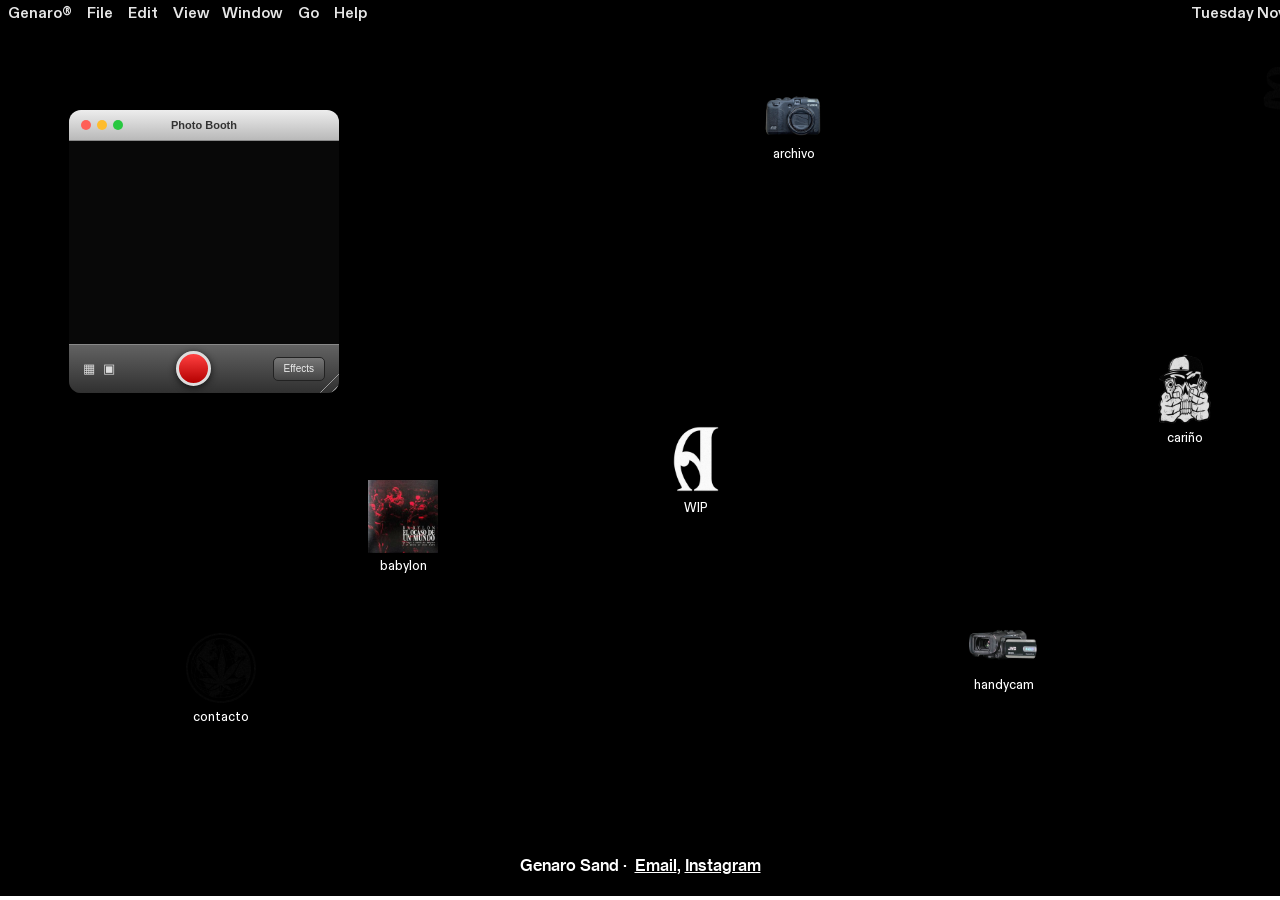
==== commit eeb84848: "Add files via upload" ====
--- a/index.html
+++ b/index.html
@@ -1,18 +1,17 @@
-<!DOCTYPE html>
-<!-- saved from url=(0026)https://728329.cargo.site/ -->
-<html class="" style="--visible-viewport-height: 986px; --visible-viewport-offset: 0px; --base-size: 14.198400000000001px; --viewport-height: 986px; --min-viewport-height: 986px;"><head><meta http-equiv="Content-Type" content="text/html; charset=UTF-8">
-		
+<!doctype html>
+<html class="" style="--visible-viewport-height: 896px; --visible-viewport-offset: 0px; --base-size: 12.9024px; --viewport-height: 896px; --min-viewport-height: 896px;"><head>
+		<meta charset="utf-8">
 		<meta name="viewport" content="width=device-width, initial-scale=1, shrink-to-fit=no">
 		<meta name="generator" content="Cargo (https://cargo.site)">
 
 		<title>GSAND</title>
 		<meta name="robots" content="noindex">
 
-		<style id="static-css">@keyframes page-transition-out{from{opacity:1}to{opacity:0}}@keyframes page-transition-in{from{opacity:0}to{opacity:1}}html:where([page-transition-intensity]){background-color:var(--site-background-color)}::view-transition{pointer-events:none;background-color:var(--site-background-color)}html[page-transition-intensity="1"]{--page-transition-out-duration: 120ms;--page-transition-in-duration: 160ms;--page-transition-join: -0.75;--page-transition-out-ease: ease-in-out;--page-transition-in-ease: ease-in}html[page-transition-intensity="2"]{--page-transition-out-duration: 175ms;--page-transition-in-duration: 220ms;--page-transition-join: -0.25;--page-transition-out-ease: ease-in-out;--page-transition-in-ease: ease-in}html[page-transition-intensity="3"]{--page-transition-out-duration: 230ms;--page-transition-in-duration: 280ms;--page-transition-join: 0.25;--page-transition-out-ease: ease-in-out;--page-transition-in-ease: ease-in}::view-transition-old(root){animation-name:page-transition-out;animation-duration:var(--page-transition-out-duration);animation-timing-function:var(--page-transition-out-ease);animation-fill-mode:both}::view-transition-new(root){animation-name:page-transition-in;animation-duration:var(--page-transition-in-duration);animation-timing-function:var(--page-transition-in-ease);animation-delay:max(0ms,var(--page-transition-out-duration)*(1 + var(--page-transition-join)));animation-fill-mode:both}.page{--pin-view-transition-name: none}html.page-transition-active .page.pinned.fixed,html.page-transition-active .page.pinned.overlay{view-transition-name:var(--pin-view-transition-name, none)}html.page-transition-hold::view-transition-old(root),html.page-transition-hold::view-transition-new(root){animation-play-state:paused}html.page-transition-hold::view-transition-group(*){animation-play-state:paused}html.page-transition-hold::view-transition-image-pair(*){animation-play-state:paused}html.page-transition-hold::view-transition-old(*){animation-play-state:paused}html.page-transition-hold::view-transition-new(*){animation-play-state:paused}@keyframes page-transition-overlay-exit{from{opacity:1;transform:translate3d(0, 0, 0);clip-path:var(--overlay-close-content-from-clip-mask, none)}to{opacity:var(--overlay-close-to-opacity, 1);transform:var(--overlay-close-content-to-transform, translate3d(0, 0, 0));clip-path:var(--overlay-close-content-to-clip-mask, none)}}html:has(body.editing)::-webkit-scrollbar{display:none !important}body.editing::-webkit-scrollbar{display:none !important}html:has(body.editing){-ms-overflow-style:none;scrollbar-width:none}body.editing{-ms-overflow-style:none;scrollbar-width:none}body.wf-initial-load *,html.wf-initial-load *{color:transparent !important;-webkit-text-stroke:0px transparent;text-stroke:0 transparent;text-shadow:0 0 transparent}html.wf-initial-load hr{background:none !important}body{--baseColor-accent: #FF0000;--baseColor-accent-rgb: 255, 0, 0;--baseColor-accent-reverse-rgb: 255, 255, 255}*{-webkit-box-sizing:border-box;-moz-box-sizing:border-box;box-sizing:border-box}:focus{outline:0}select,select *{text-rendering:auto !important}html,body{min-height:var(--viewport-height, 100vh);margin:0;padding:0}html{--mobile-scale: 1;font-size:var(--base-size);touch-action:manipulation;position:relative}html.mobile{font-size:calc(var(--base-size)*var(--mobile-scale))}body{-moz-osx-font-smoothing:grayscale;-webkit-font-smoothing:antialiased;-webkit-text-size-adjust:none;display:flex;flex-direction:column;width:100%;min-height:var(--viewport-height, 100vh);justify-content:flex-start;margin:0;padding:0;background-color:#fff;--noise-image: url("https://static.cargo.site/assets/C3/images/noise.png");--noise-bg-amount: 0;--noise-images-amount: 0;--noise-density-size: 256px;position:relative}body.no-scroll{overflow:hidden}customhtml>*{position:relative;z-index:10}.page a.active,bodycopy * a{text-decoration-color:unset;-webkit-text-decoration-color:unset}.content{display:flex;flex-direction:column;align-items:flex-start;justify-content:flex-start;min-height:100%;position:relative;flex-grow:1;border-color:transparent;border-width:0}.pages{width:100%;flex:1 0 auto}@supports(height: 100svh){.page.stacked-page:not(.fixed){--viewport-height: 100svh}.page.stacked-page+.page.stacked-page:not(.fixed){--viewport-height: 100vh}body.mobile .content:has(.stacked-page) .page.pinned.overlay:not(.fixed){--viewport-height: 100svh}}.overlay-content{mix-blend-mode:var(--overlay-mix, normal)}.page{--split-backdrop-height: calc(var(--min-viewport-height) / 2);--split-content-height: calc(var(--viewport-height) - var(--split-backdrop-height));--noise-bg-amount: 0;--noise-images-amount: 0;--noise-density-size: 256px;position:relative;isolation:isolate;display:flex;justify-content:center;flex-wrap:nowrap;flex-direction:row;max-width:100%;width:100%;flex:0;mix-blend-mode:var(--page-mix, normal)}.page.has-backdrop-filter{background-color:rgba(0, 0, 0, 0.01);backdrop-filter:var(--page-backdrop-filter, none);-webkit-backdrop-filter:var(--page-backdrop-filter, none)}.overlay-content .page{mix-blend-mode:unset}.overlay-content .page::after{content:" ";display:block;position:fixed;width:100dvw;height:100dvh;top:0;left:0;z-index:-1}.overlay-content.is-passthrough-overlay .page::after{display:none}.mobile .page{flex-wrap:wrap}.mobile .page.fixed{--viewport-height: 100dvh}.page.overlay{position:absolute}.page.pinned-top,.page.pinned-bottom{flex:0;z-index:2;left:0;right:0}.page.pinned-bottom{transform:unset}.page.pinned-bottom.loading{will-change:transform;transform:translate(0, 0, 0)}.page.pinned-top{top:0}.page.pinned-bottom{bottom:0}.page.fixed{position:fixed;max-height:var(--viewport-height, 100vh)}.page.fixed .page-layout{max-height:var(--viewport-height, 100vh)}.page.fixed.allow-scroll .page-content{max-height:var(--viewport-height, 100vh);scrollbar-width:none;-ms-overflow-style:none;-webkit-overflow-scrolling:touch;overflow-y:auto;overflow-x:hidden;align-items:flex-start !important}.page.fixed.allow-scroll .page-content{pointer-events:auto}.page.fixed.allow-scroll .page-content::-webkit-scrollbar{width:0;background:0 0;display:none}.page.overlay{position:absolute}.page.overlay,.page.overlay .page-layout,.page.fixed,.page.fixed .page-layout{pointer-events:none}body.editing .page.overlay .page-content,body.editing .page.overlay .page-content *,body.editing .page.fixed .page-content,body.editing .page.fixed .page-content *,body.editing .page.fixed.allow-scroll .page-content,body.editing .page.fixed.allow-scroll .page-content *,body.editing .page:not([editing=true]){-moz-user-select:none;-webkit-user-select:none;-ms-user-select:none;user-select:none}body.editing .page.overlay[editing=true] .page-content,body.editing .page.overlay[editing=true] .page-content *,body.editing .page.fixed[editing=true] .page-content,body.editing .page.fixed[editing=true] .page-content *,body.editing .page.fixed.allow-scroll[editing=true] .page-content,body.editing .page.fixed.allow-scroll[editing=true] .page-content *{pointer-events:auto;-moz-user-select:auto;-webkit-user-select:auto;-ms-user-select:auto;user-select:auto}.page.fixed .page-content bodycopy a,.page.overlay .page-content bodycopy a,.page.fixed .page-content bodycopy img,.page.overlay .page-content bodycopy img,.page.fixed .page-content bodycopy iframe,.page.overlay .page-content bodycopy iframe,.page.fixed .page-content bodycopy video,.page.overlay .page-content bodycopy video,.page.fixed .page-content bodycopy audio,.page.overlay .page-content bodycopy audio,.page.fixed .page-content bodycopy input,.page.overlay .page-content bodycopy input,.page.fixed .page-content bodycopy button,.page.overlay .page-content bodycopy button,.page.fixed .page-content bodycopy audio-player,.page.overlay .page-content bodycopy audio-player,.page.fixed .page-content bodycopy shop-product,.page.overlay .page-content bodycopy shop-product,.page.fixed .page-content bodycopy details,.page.overlay .page-content bodycopy details,.page.overlay .page-content bodycopy .linked,.page.overlay .page-content bodycopy .zoomable,.page.fixed .page-content bodycopy .linked,.page.fixed .page-content bodycopy .zoomable,.page.fixed .page-content bodycopy gallery-slideshow,.page.overlay .page-content bodycopy gallery-slideshow{pointer-events:auto}.page-layout{flex-grow:1;position:relative;display:flex;flex-direction:row;align-items:flex-start;justify-content:flex-start;width:0%;contain:layout;mix-blend-mode:var(--page-layout-mix, normal)}.page-content{display:flex;flex-direction:row;height:100%;align-items:flex-start;border-color:transparent;border-width:0;width:100%;filter:var(--page-content-filter, none);-webkit-filter:var(--page-content-filter, none)}.page-content{position:relative;isolation:isolate;--noise-bg-amount: 0;--noise-scale: 1}.page-content.has-content-backdrop-filter{backdrop-filter:var(--page-content-backdrop-filter, none);-webkit-backdrop-filter:var(--page-content-backdrop-filter, none)}.page,.page-content,.content{--noise-bg-alpha: var(--noise-bg-color-alpha, 1)}.page::before,.page-content::before{content:"";display:block;position:absolute;inset:0;pointer-events:none;z-index:-1;border-radius:inherit;background-image:var(--noise-image),var(--noise-image),var(--noise-image);background-repeat:repeat;background-size:calc(var(--noise-density-size, 256px)*var(--noise-scale, 1));background-position:0 0;opacity:calc(var(--noise-bg-amount, 0)*var(--noise-bg-alpha, 1)*1)}.content::before{content:"";display:block;position:absolute;inset:0;pointer-events:none;background-image:var(--noise-image),var(--noise-image),var(--noise-image);background-repeat:repeat;background-size:calc(var(--noise-density-size, 256px)*var(--noise-scale, 1));background-position:0 0;opacity:calc(var(--noise-bg-amount, 0)*var(--noise-bg-alpha, 1)*1)}.page.has-backdrop-filter::before,.page-content.has-content-backdrop-filter::before{background-blend-mode:normal;opacity:min(var(--noise-bg-amount, 0),var(--noise-bg-alpha, 1))}.page.fixed.allow-scroll .page-content bodycopy{anchor-name:--noise-content}.page.fixed.allow-scroll .page-content::before{content:"";position:absolute;position-anchor:--noise-content;top:0;left:0;right:0;height:calc(anchor-size(--noise-content height) + var(--page-content-pad-bottom, 0px) + var(--page-content-pad-top, 0px))}.page-content.has-content-backdrop-filter:has(.empty-editor)::after{content:" ";display:block;height:1px;width:1px;overflow:hidden;position:absolute;top:0;left:0;background:rgba(0, 0, 0, 0.01)}.page.accepts-pointer-events *,.page-content.accepts-pointer-events,.page-content.accepts-pointer-events *{pointer-events:auto}[position=fixed]{position:fixed;overflow-y:auto;overflow-x:hidden;max-height:100vh;pointer-events:none}[position=fixed] bodycopy{pointer-events:auto}[position=absolute]{position:absolute}[position=relative]{position:relative}.top-pins [position=fixed],.top-pins [position=absolute]{top:0;left:0;right:0;z-index:999}.bottom-pins [position=fixed],.bottom-pins [position=absolute]{bottom:0;left:0;right:0;z-index:999}h1,h2,h3,h4,h5,h6,h7,h8,h9{contain:layout}.caption-background h1,.caption-background h2,.caption-background h3,.caption-background h4,.caption-background h5,.caption-background h6,.caption-background h7,.caption-background h8,.caption-background h9{contain:none}.overlay-content{position:fixed;inset:0;max-height:100dvh;--viewport-height: 100dvh;overflow:auto;overscroll-behavior:none;--elastic-scroll: true;pointer-events:none}.overlay-content .backdrop{pointer-events:auto}.overlay-content .wallpaper-navigation .backdrop{pointer-events:none}.overlay-content::-webkit-scrollbar{display:none}.overlay-content .page-layout{min-height:fit-content}.overlay-content .page,.overlay-content .page-content,.overlay-content .page-layout{pointer-events:auto}.overlay-content.is-passthrough-overlay .page,.overlay-content.is-passthrough-overlay .page-layout{pointer-events:none}.overlay-content.is-passthrough-overlay .page-content{pointer-events:auto}.overlay-content.is-content-passthrough-overlay .page,.overlay-content.is-content-passthrough-overlay .page-layout,.overlay-content.is-content-passthrough-overlay .page-content,.overlay-content.is-content-passthrough-overlay .page-content bodycopy,.overlay-content.is-content-passthrough-overlay .page-content bodycopy gallery-freeform,.overlay-content.is-content-passthrough-overlay .page-content bodycopy gallery-grid,.overlay-content.is-content-passthrough-overlay .page-content bodycopy gallery-columnized,.overlay-content.is-content-passthrough-overlay .page-content bodycopy gallery-justify,.overlay-content.is-content-passthrough-overlay .page-content bodycopy gallery-slideshow{pointer-events:none}.overlay-content.is-content-passthrough-overlay .page-content bodycopy gallery-freeform>*,.overlay-content.is-content-passthrough-overlay .page-content bodycopy gallery-grid>*,.overlay-content.is-content-passthrough-overlay .page-content bodycopy gallery-columnized>*,.overlay-content.is-content-passthrough-overlay .page-content bodycopy gallery-justify>*,.overlay-content.is-content-passthrough-overlay .page-content bodycopy gallery-slideshow>*{pointer-events:auto}.overlay-content.is-content-passthrough-overlay .page-content bodycopy>*:not(column-set,gallery-freeform,gallery-grid,gallery-columnized,gallery-justify),.overlay-content.is-content-passthrough-overlay .page-content bodycopy column-unit *{pointer-events:auto}body.editing .overlay-content .page[editing=true] bodycopy,body.editing .overlay-content .page[editing=true] bodycopy>*,body.editing .overlay-content .page[editing=true] gallery-freeform,body.editing .overlay-content .page[editing=true] gallery-columnized,body.editing .overlay-content .page[editing=true] gallery-justify,body.editing .overlay-content .page[editing=true] gallery-grid body.editing .overlay-content .page[editing=true] gallery-slideshow{pointer-events:auto}.overlay-content.overlay-open.overlay-animating .page{will-change:opacity,background-color;animation:overlayOpen var(--overlay-open-duration) var(--overlay-open-easing, "ease-in-out")}.overlay-content.overlay-open .page:has(.has-content-backdrop-filter):not(:has(.backdrop)){will-change:background-color;animation:overlayOpenWithoutOpacity var(--overlay-open-duration) var(--overlay-open-easing, "ease-in-out")}.overlay-content.overlay-close.overlay-animating .page{will-change:opacity,background-color;animation:overlayClose var(--overlay-close-duration) var(--overlay-close-easing, "ease-in-out")}.overlay-content.overlay-close .page:has(.has-content-backdrop-filter):not(:has(.backdrop)){will-change:background-color;animation:overlayCloseWithoutOpacity var(--overlay-close-duration) var(--overlay-close-easing, "ease-in-out")}.overlay-content.overlay-open.overlay-animating .page-content{will-change:transform,clip-path;animation:overlayOpenContent var(--overlay-open-duration) var(--overlay-open-easing, "ease-in-out")}.overlay-content.overlay-open.overlay-animating .page-content.has-content-backdrop-filter{will-change:transform,clip-path,opacity;animation:overlayOpenContent var(--overlay-open-duration) var(--overlay-open-easing, "ease-in-out"),overlayOpenOpacity var(--overlay-open-duration) var(--overlay-open-easing, "ease-in-out")}.overlay-content.overlay-close.overlay-animating .page-content{will-change:transform,clip-path;animation:overlayCloseContent var(--overlay-close-duration) var(--overlay-close-easing, "ease-in-out")}.overlay-content.overlay-close.overlay-animating .page-content.has-content-backdrop-filter{will-change:transform,clip-path,opacity;animation:overlayCloseContent var(--overlay-close-duration) var(--overlay-close-easing, "ease-in-out"),overlayCloseOpacity var(--overlay-close-duration) var(--overlay-close-easing, "ease-in-out")}.overlay-content.overlay-open.overlay-animating .page::before,.overlay-content.overlay-open.overlay-animating .page::after,.overlay-content.overlay-open.overlay-animating .page-content::before,.overlay-content.overlay-open.overlay-animating .page-content::after{will-change:opacity;animation:overlayOpenNoise var(--overlay-open-duration) var(--overlay-open-easing, "ease-in-out")}.overlay-content.overlay-close.overlay-animating .page::before,.overlay-content.overlay-close.overlay-animating .page::after,.overlay-content.overlay-close.overlay-animating .page-content::before,.overlay-content.overlay-close.overlay-animating .page-content::after{will-change:opacity;animation:overlayCloseNoise var(--overlay-close-duration) var(--overlay-close-easing, "ease-in-out")}.overlay-content.touch-overscroll-transform .page-content{transform:var(--touch-overscroll-transform, translate(0px, 0px)) !important}.overlay-content.overlay-animating .page-layout{contain:layout}.overlay-content.overlay-animating.disallow-interaction,.overlay-content.overlay-animating.disallow-interaction .page,.overlay-content.overlay-animating.disallow-interaction .page-content,.overlay-content.overlay-animating.disallow-interaction .page-layout,.overlay-content.overlay-animating.disallow-interaction .backdrop,.overlay-content.overlay-animating.disallow-interaction bodycopy,.overlay-content.overlay-animating.disallow-interaction bodycopy *{pointer-events:none !important}.overlay-content.overlay-animating.disallow-interaction{overflow:hidden}@keyframes scrollAnimationFadeIn-1{0%{opacity:0}15%{opacity:1}}@keyframes scrollAnimationFadeIn-2{0%{opacity:0}22.5%{opacity:1}100%{opacity:1}}@keyframes scrollAnimationFadeIn-3{0%{opacity:0}38%{opacity:1}100%{opacity:1}}@keyframes scrollAnimationFadeOut-1{85%{opacity:1}100%{opacity:0}}@keyframes scrollAnimationFadeOut-2{0%{opacity:1}77.5%{opacity:1}100%{opacity:0}}@keyframes scrollAnimationFadeOut-3{0%{opacity:1}65%{opacity:1}100%{opacity:0}}@keyframes scrollAnimationFadeInOut-1{0%{opacity:0}15%{opacity:1}85%{opacity:1}100%{opacity:0}}@keyframes scrollAnimationFadeInOut-2{0%{opacity:0}20%{opacity:1}82.5%{opacity:1}100%{opacity:0}}@keyframes scrollAnimationFadeInOut-3{0%{opacity:0}30%{opacity:1}75%{opacity:1}100%{opacity:0}}@keyframes scrollAnimationFlyIn-1{0%{transform:translateY(5vh)}15%{transform:scale(1)}85%{transform:scale(1)}100%{transform:scale(1)}}@keyframes scrollAnimationFlyIn-2{0%{transform:translateY(10vh)}30%{transform:scale(1)}70%{transform:scale(1)}100%{transform:scale(1)}}@keyframes scrollAnimationFlyIn-3{0%{transform:translateY(20vh)}35%{transform:scale(1)}65%{transform:scale(1)}100%{transform:scale(1)}}@keyframes scrollAnimationFlyInFadeIn-1{0%{opacity:.4;transform:translateY(25px)}50%{opacity:1;transform:translateY(0px)}}@keyframes scrollAnimationFlyInFadeIn-2{0%{opacity:0;transform:translateY(50px)}50%{opacity:1;transform:translateY(0vh)}}@keyframes scrollAnimationFlyInFadeIn-3{0%{opacity:0;transform:translateY(100px)}50%{opacity:1;transform:translateY(0vh)}}@keyframes scrollAnimationFlyOut-1{35%{transform:scale(1)}85%{transform:scale(1)}100%{transform:translateY(-5vh)}}@keyframes scrollAnimationFlyOut-2{35%{transform:scale(1)}70%{transform:scale(1)}100%{transform:translateY(-10vh)}}@keyframes scrollAnimationFlyOut-3{35%{transform:scale(1)}65%{transform:scale(1)}100%{transform:translateY(-20vh)}}@keyframes scrollAnimationFlyInOut-1{0%{transform:translateY(5vh)}35%{transform:scale(1)}85%{transform:scale(1)}100%{transform:translateY(-5vh)}}@keyframes scrollAnimationFlyInOut-2{0%{transform:translateY(10vh)}35%{transform:scale(1)}70%{transform:scale(1)}100%{transform:translateY(-10vh)}}@keyframes scrollAnimationFlyInOut-3{0%{transform:translateY(20vh)}35%{transform:scale(1)}65%{transform:scale(1)}100%{transform:translateY(-20vh)}}@keyframes scrollAnimationBlurIn-1{0%{filter:blur(5px)}10%{filter:blur(5px)}30%{filter:blur(0px)}}@keyframes scrollAnimationBlurIn-2{0%{filter:blur(8px)}12.5%{filter:blur(8px)}35%{filter:blur(0px)}}@keyframes scrollAnimationBlurIn-3{0%{filter:blur(13px)}15%{filter:blur(13px)}40%{filter:blur(0px)}}@keyframes scrollAnimationScaleInOut-1{0%{transform:scale(0.875);transform-origin:50% 0%}50%{transform:scale(1);transform-origin:50% 50%}100%{transform:scale(0.875);transform-origin:50% 100%}}@keyframes scrollAnimationScaleInOut-2{0%{transform:scale(0.6);transform-origin:50% 0%}50%{transform:scale(1);transform-origin:50% 50%}100%{transform:scale(0.6);transform-origin:50% 100%}}@keyframes scrollAnimationScaleInOut-3{0%{transform:scale(0.4);transform-origin:50% 0%}50%{transform:scale(1);transform-origin:50% 50%}100%{transform:scale(0.4);transform-origin:50% 100%}}@keyframes scrollAnimationScaleIn-1{0%{transform:scale(0.875);transform-origin:50% 0%}50%{transform:scale(1);transform-origin:50% 0%}100%{transform:scale(1);transform-origin:50% 0%}}@keyframes scrollAnimationScaleIn-2{0%{transform:scale(0.6);transform-origin:50% 0%}50%{transform:scale(1);transform-origin:50% 0%}100%{transform:scale(1);transform-origin:50% 0%}}@keyframes scrollAnimationScaleIn-3{0%{transform:scale(0.4);transform-origin:50% 0%}50%{transform:scale(1);transform-origin:50% 0%}100%{transform:scale(1);transform-origin:50% 0%}}@keyframes scrollAnimationScaleOut-1{0%{transform:scale(1);transform-origin:50% 100%}50%{transform:scale(1);transform-origin:50% 100%}100%{transform:scale(0.875);transform-origin:50% 100%}}@keyframes scrollAnimationScaleOut-2{0%{transform:scale(1);transform-origin:50% 100%}50%{transform:scale(1);transform-origin:50% 100%}100%{transform:scale(0.6);transform-origin:50% 100%}}@keyframes scrollAnimationScaleOut-3{0%{transform:scale(1);transform-origin:50% 100%}50%{transform:scale(1);transform-origin:50% 100%}100%{transform:scale(0.4);transform-origin:50% 100%}}@keyframes scrollAnimationHelix-1{0%{transform:perspective(4000px) rotatey(35deg) rotatez(1.5deg)}100%{transform:perspective(4000px) rotatey(-35deg) rotatez(-1.5deg)}}@keyframes scrollAnimationHelix-2{0%{transform:perspective(3000px) rotatey(60deg) rotatez(2deg)}100%{transform:perspective(3000px) rotatey(-60deg) rotatez(-2deg)}}@keyframes scrollAnimationHelix-3{0%{transform:perspective(2000px) rotatey(90deg) rotatez(3deg)}100%{transform:perspective(2000px) rotatey(-90deg) rotatez(-3deg)}}@keyframes scrollAnimationConveyor-1{0%{transform:perspective(2500px) translateZ(25em) rotateX(45deg)}40%{transform:perspective(2500px) rotateX(0deg)}100%{transform:perspective(2500px) rotateX(0deg)}}@keyframes scrollAnimationConveyor-2{0%{transform:perspective(2400px) translateZ(30em) rotateX(60deg)}50%{transform:perspective(2400px) rotateX(0deg)}100%{transform:perspective(2400px) rotateX(0deg)}}@keyframes scrollAnimationConveyor-3{0%{transform:perspective(2300px) translateZ(45em) rotateX(85deg)}60%{transform:perspective(2300px) rotateX(0deg)}100%{transform:perspective(2300px) rotateX(0deg)}}@keyframes scrollAnimationRebound-1{0%{transform:perspective(2100px) translateZ(-30em) rotateX(50deg);transform-origin:50% 100%}47%{transform:perspective(2100px) translateZ(0em) rotateX(0deg);transform-origin:50% 50%}53%{transform:perspective(2100px) translateZ(0em) rotateX(0deg);transform-origin:50% 50%}100%{transform:perspective(2100px) translateZ(-30em) rotateX(-50deg);transform-origin:50% 0%}}@keyframes scrollAnimationRebound-2{0%{transform:perspective(1800px) translateZ(-50em) rotateX(70deg);transform-origin:50% 100%}47%{transform:perspective(1800px) translateZ(0em) rotateX(0deg);transform-origin:50% 50%}53%{transform:perspective(1800px) translateZ(0em) rotateX(0deg);transform-origin:50% 50%}100%{transform:perspective(1800px) translateZ(-50em) rotateX(-70deg);transform-origin:50% 0%}}@keyframes scrollAnimationRebound-3{0%{transform:perspective(1300px) translateZ(-70em) rotateX(90deg);transform-origin:50% 100%}47%{transform:perspective(1300px) translateZ(0em) rotateX(0deg);transform-origin:50% 50%}53%{transform:perspective(1300px) translateZ(0em) rotateX(0deg);transform-origin:50% 50%}100%{transform:perspective(1300px) translateZ(-70em) rotateX(-90deg);transform-origin:50% 0%}}@keyframes scrollTransitionFadeUp-1{0%{opacity:0;transform:translateY(25px)}25%{opacity:1;transform:translateY(0vh)}}@keyframes scrollTransitionFadeUp-2{0%{opacity:0;transform:translateY(40px)}25%{opacity:1;transform:translateY(0vh)}}@keyframes scrollTransitionFadeUp-3{0%{opacity:0;transform:translateY(50px)}25%{opacity:1;transform:translateY(0vh)}}@keyframes scrollTransitionScaleUp-1{0%{opacity:0;transform:scale(0.95)}25%{opacity:1;transform:scale(1)}}@keyframes scrollTransitionScaleUp-2{0%{opacity:0;transform:scale(0.875)}25%{opacity:1;transform:scale(1)}}@keyframes scrollTransitionScaleUp-3{0%{opacity:0;transform:scale(0.75)}25%{opacity:1;transform:scale(1)}}@keyframes scrollAnimationTwistUp-1{0%{opacity:0;transform:translateY(25px) rotateY(27deg) rotateZ(1.5deg) perspective(4000px)}25%{opacity:1;transform:translateY(0vh)}}@keyframes scrollAnimationTwistUp-2{0%{opacity:0;transform:translateY(40px) rotateY(35deg) rotateZ(2deg) perspective(3000px)}25%{opacity:1;transform:translateY(0vh)}}@keyframes scrollAnimationTwistUp-3{0%{opacity:0;transform:translateY(65px) rotateY(40deg) rotateZ(3deg) perspective(2000px)}25%{opacity:1;transform:translateY(0vh)}}@keyframes scrollTransitionBlurIn-1{0%{filter:blur(5px);transform:scale(0.992)}25%{filter:blur(0px);transform:scale(1)}}@keyframes scrollTransitionBlurIn-2{0%{filter:blur(8px);transform:scale(0.992)}25%{filter:blur(0px);transform:scale(1)}}@keyframes scrollTransitionBlurIn-3{0%{filter:blur(13px);transform:scale(0.992)}25%{filter:blur(0px);transform:scale(1)}}@keyframes scrollTransitionColorIn-1{0%{filter:saturate(50%)}32%{filter:saturate(100%)}}@keyframes scrollTransitionColorIn-2{0%{filter:saturate(25%)}32%{filter:saturate(100%)}}@keyframes scrollTransitionColorIn-3{0%{filter:saturate(0%)}32%{filter:saturate(100%)}}@keyframes scrollTransitionRebound-1{0%{transform:perspective(1500px) translateZ(0em) rotateX(30deg);transform-origin:50% 100%;opacity:0}25%{transform:perspective(1500px) translateZ(0em) rotateX(0deg);transform-origin:50% 50%;opacity:1}}@keyframes scrollTransitionRebound-2{0%{transform:perspective(1800px) translateZ(-50em) rotateX(70deg);transform-origin:50% 100%}47%{transform:perspective(1800px) translateZ(0em) rotateX(0deg);transform-origin:50% 50%}53%{transform:perspective(1800px) translateZ(0em) rotateX(0deg);transform-origin:50% 50%}100%{transform:perspective(1800px) translateZ(-50em) rotateX(-70deg);transform-origin:50% 0%}}@keyframes scrollTransitionRebound-3{0%{transform:perspective(1300px) translateZ(-70em) rotateX(90deg);transform-origin:50% 100%}47%{transform:perspective(1300px) translateZ(0em) rotateX(0deg);transform-origin:50% 50%}53%{transform:perspective(1300px) translateZ(0em) rotateX(0deg);transform-origin:50% 50%}100%{transform:perspective(1300px) translateZ(-70em) rotateX(-90deg);transform-origin:50% 0%}}@keyframes LooseHinge-1{0%{transform:rotate(5deg);transform-origin:0% 0%}50%{transform:rotate(0deg);transform-origin:50% 50%}100%{transform:rotate(5deg);transform-origin:100% 100%}}@keyframes LooseHinge-2{0%{transform:rotate(10deg);transform-origin:0% 0%}50%{transform:rotate(0deg);transform-origin:50% 50%}100%{transform:rotate(10deg);transform-origin:100% 100%}}@keyframes LooseHinge-3{0%{transform:rotate(30deg);transform-origin:0% 0%}50%{transform:rotate(0deg);transform-origin:50% 50%}100%{transform:rotate(30deg);transform-origin:100% 100%}}@keyframes overlayOpen{from{opacity:var(--overlay-open-from-opacity, 1);background-color:var(--overlay-open-from-background-color, transparent)}to{opacity:1}}@keyframes overlayOpenWithoutOpacity{from{background-color:var(--overlay-open-from-background-color, transparent)}}@keyframes overlayOpenOpacity{from{opacity:var(--overlay-open-from-opacity, 1)}to{opacity:1}}@keyframes overlayOpenContent{from{transform:var(--overlay-open-content-from-transform, translate3d(0, 0, 0));clip-path:var(--overlay-open-content-from-clip-mask, inset(0% 0% 0% 0%))}to{transform:translate3d(0, 0, 0);clip-path:var(--overlay-open-content-to-clip-mask, inset(0% 0% 0% 0%))}}@keyframes overlayClose{to{opacity:var(--overlay-close-to-opacity, 1);background-color:var(--overlay-close-to-background-color, transparent)}}@keyframes overlayCloseWithoutOpacity{to{background-color:var(--overlay-close-to-background-color, transparent)}}@keyframes overlayCloseOpacity{to{opacity:var(--overlay-close-to-opacity, 1)}}@keyframes overlayCloseContent{from{transform:translate3d(0, 0, 0);clip-path:var(--overlay-close-content-from-clip-mask, inset(0% 0% 0% 0%))}to{transform:var(--overlay-close-content-to-transform, translate3d(0, 0, 0));clip-path:var(--overlay-close-content-to-clip-mask, inset(0% 0% 0% 0%))}}@keyframes overlayOpenNoise{from{opacity:0}}@keyframes overlayCloseNoise{to{opacity:0}}.backdrop{contain:layout}.has-backdrop-filter .backdrop-contents::after{backdrop-filter:var(--page-backdrop-filter, none);-webkit-backdrop-filter:var(--page-backdrop-filter, none);position:absolute;width:100%;height:100%;content:"";inset:0;z-index:1;pointer-events:none}.backdrop:not(.clip){-webkit-transform:translate(0px, 0px)}.backdrop>.backdrop-contents{transition:opacity .5s ease-in-out;opacity:0;top:0;bottom:0;width:100%;position:sticky;height:100%;max-height:100vh;overflow:hidden}.backdrop-contents.loaded{opacity:1}.backdrop-contents.no-fade{transition:none}.backdrop.clip .backdrop-contents.above,.backdrop.clip .backdrop-contents.below{display:none}.backdrop.clip .backdrop-contents{will-change:display,opacity,transform,clip-path}.backdrop>.backdrop-contents [data-backdrop]{height:100%}.backdrop.clip{contain:none;overflow:hidden;clip-path:inset(0% 0% 0% 0%)}.clip>.backdrop-contents{height:calc(100vh + .5px);width:var(--backdrop-width, 100%);position:fixed}.backdrop{flex-shrink:0;width:100%;order:1;position:absolute;top:0;left:0;right:0;bottom:0}.wallpaper-navigation{position:absolute;inset:var(--pin-padding-top, 0) 0 var(--pin-padding-bottom, 0) 0;z-index:10;pointer-events:none !important;display:flex;justify-content:center;flex-wrap:wrap;flex-direction:row;max-width:100%;width:100%;flex:0}.wallpaper-navigation .page-content,.wallpaper-navigation .page-layout{background:none;background-color:transparent;visibility:hidden}.wallpaper-navigation .backdrop.clip{contain:none;overflow:hidden;clip-path:inset(0% 0% 0% 0%)}.wallpaper-navigation .backdrop.clip>.wallpaper-slideshow{position:fixed}.wallpaper-navigation .wallpaper-slideshow{top:0;bottom:0;position:sticky;transform:translate3d(0, 0, 0);height:calc(100% + .5px);max-height:calc(var(--viewport-height, 100vh) + .5px)}::part(slideshow-nav){transition:opacity 222ms ease-in-out;pointer-events:none;-moz-user-select:none;-webkit-user-select:none;-ms-user-select:none;user-select:none;-webkit-tap-highlight-color:transparent;-webkit-touch-callout:none;--button-size: 30px;--button-inset: 20px;--button-icon-color: rgba(255, 255, 255, 0.9);--button-icon-scale: 1;--button-icon-stroke-width: 1.5px;--button-icon-stroke-linecap: butt;--button-background-color: rgba(87, 87, 87, 0.35);--button-background-radius: 50%;--button-active-opacity: 0.7}::part(slideshow-nav-previous-button){pointer-events:auto;cursor:pointer;position:absolute;top:0;left:0;bottom:0}::part(slideshow-nav-next-button){pointer-events:auto;cursor:pointer;position:absolute;top:0;right:0;bottom:0}::part(slideshow-nav-close-button){pointer-events:auto;cursor:pointer;position:absolute;top:0;right:0}::part(slideshow-nav-prev){position:absolute;top:0;bottom:0;left:var(--button-inset, 0px);margin:auto;width:36px;height:36px}::part(slideshow-nav-next){position:absolute;top:0;bottom:0;right:var(--button-inset, 0px);margin:auto;width:36px;height:36px;transform:scaleX(-1)}::part(slideshow-nav-close){position:absolute;top:var(--button-inset, 0px);right:var(--button-inset, 0px);margin:auto;width:36px;height:36px}::part(slideshow-nav-prev),::part(slideshow-nav-next),::part(slideshow-nav-close){height:var(--button-size);width:var(--button-size)}::part(slideshow-nav-previous-button):active,::part(slideshow-nav-next-button):active,::part(slideshow-nav-close-button):active{opacity:var(--button-active-opacity, 0.7)}::part(slideshow-nav-background){stroke:none !important;fill:var(--button-background-color);rx:var(--button-background-radius)}::part(slideshow-nav-arrow),::part(slideshow-nav-x){fill:none !important;stroke:var(--button-icon-color);stroke-width:var(--button-icon-stroke-width);stroke-linecap:var(--button-icon-stroke-linecap);transform:scale(var(--button-icon-scale));transform-origin:center}bodycopy{display:block;contain:layout;word-wrap:break-word;position:relative;max-width:100%;width:100%;-webkit-nbsp-mode:normal;--font-scale: 1}bodycopy *{border-width:0}a{color:inherit}a.image-link,a.image-link:hover,a.image-link:active,a.icon-link,a.icon-link:hover,a.icon-link:active{border-bottom:none;text-decoration:none}[contenteditable=true] a:active,[contenteditable=true] .linked:active,[contenteditable=true] .zoomable:active{opacity:1}s *{text-transform:inherit}small{max-width:100%;text-decoration:inherit}b,strong{font-weight:bolder}.small-caps{font-variant:small-caps;text-transform:lowercase}.no-wrap{white-space:nowrap}.page_background{position:absolute;top:0;left:0;width:100%;height:100%}media-item .caption.empty{display:none}.tag-separator:before{content:", "}media-item[drag=true]::part(media),[contenteditable=true] iframe{pointer-events:none}column-set+*{--gutter-expand: 1}gallery-grid+*{--gutter-expand: 1}gallery-columnized+*{--gutter-expand: 1}gallery-justify+*{--gutter-expand: 1}gallery-slideshow+*{--gutter-expand: 1}gallery-freeform+*{--gutter-expand: 1}media-item+*{--gutter-expand: 1}column-unit>*:first-child{--gutter-expand: 0}marquee-set h1,marquee-set h2,marquee-set h3,marquee-set h4,marquee-set h5,marquee-set h6,marquee-set h7,marquee-set h8,marquee-set h9{vertical-align:text-bottom;display:inline-block}marquee-set{pointer-events:auto}marquee-set media-item .caption{white-space:normal}gallery-slideshow media-item figcaption.caption{display:var(--display-slideshow-captions, none);transform:var(--slideshow-caption-transform, translateX(0px));opacity:var(--slideshow-caption-opacity, 0);text-align:var(--slideshow-caption-align);pointer-events:var(--slideshow-caption-pointer-events, initial);will-change:opacity,transform;position:relative}gallery-slideshow media-item::part(sizing-frame){margin:auto 0;flex-grow:0}gallery-slideshow media-item::part(frame){display:flex;flex-wrap:wrap;width:var(--item-width);height:var(--slide-height);align-content:var(--slideshow-vertical-align);align-self:var(--slideshow-horizontal-align)}body.slideshow-nav-arrow-display,body.slideshow-nav-arrow-display *:not(a,media-item[href],media-item.zoomable){cursor:var(--slideshow-cursor)}body.slideshow-dragging *{cursor:var(--slideshow-cursor) !important}body>media-item[no-component]{all:unset !important;border:none !important;padding:0 !important;position:fixed !important;z-index:5000 !important;pointer-events:none !important;background:none !important;inset:0 !important;overflow:hidden !important}button#edit.edit{appearance:none;-webkit-appearance:none;border:none;cursor:pointer;font-size:var(--fontSize-default);font-family:var(--fontFamily-default);padding:0;text-align:left;white-space:nowrap;background:transparent;display:flex;margin:0;border-radius:3px 0 0 3px;pointer-events:auto;position:fixed;top:50%;transform:translate(0, -50%);right:400px;height:36px;width:12px;z-index:999;cursor:pointer;background-color:rgba(140, 140, 140, 0.4);padding-left:2px;margin-right:5px;width:20px;cursor:pointer;margin:0;right:0}button#edit.edit:active{opacity:.7;user-select:none}button#edit.edit svg{padding:0;width:16px;height:36px;margin-left:2px;opacity:1}button#edit.edit svg path{fill:#fff}.quick-view{--font-scale: 1;--resize-parent-width: unset;width:80%;height:80%;margin-top:auto;margin-right:auto;margin-bottom:auto;margin-left:auto;padding:5rem;padding-top:5rem;padding-right:5rem;padding-bottom:5rem;padding-left:5rem;display:flex;z-index:5001;transform:translateZ(999px);position:fixed;top:0;left:0;right:0;bottom:0;-webkit-text-size-adjust:100%;-ms-touch-action:none;touch-action:none;line-height:initial;letter-spacing:initial}.quick-view .caption{font-size:clamp(14.5px,var(--font-scale, 1)*var(--font-size, 14.5px),2.4rem)}.quick-view-frame{position:relative;display:flex;height:100%;width:100%}.quick-view-content{height:100%;width:auto}.quick-view-background{backdrop-filter:var(--quick-view-backdrop-filter, none);-webkit-backdrop-filter:var(--quick-view-backdrop-filter, none);transition:backdrop-filter .2s ease}.quick-view.quick-view-navigation{display:block;z-index:5002;position:fixed;inset:0;pointer-events:none;transform:translateZ(999px)}.quick-view::part(slideshow-nav){transition:opacity 222ms ease-in-out;position:absolute;z-index:99;inset:0;pointer-events:none}.pagination-watcher{pointer-events:none;height:1px;margin-top:-1px;width:100%}html,body{overflow-anchor:none}.colorfilter-color,.colorfilter-base{position:absolute;inset:0;pointer-events:none}.colorfilter-color{z-index:9995;display:block;background-color:var(--colorfilter-color, #FF0000);mix-blend-mode:var(--colorfilter-mix, lighten);opacity:var(--colorfilter-color-opacity, 0)}.colorfilter-base{display:block;backdrop-filter:grayscale(clamp(0, var(--colorfilter-grayscale, 0), var(--colorfilter-color-opacity, 0))) brightness(var(--colorfilter-brightness, 1)) contrast(var(--colorfilter-contrast, 1)) invert(var(--colorfilter-invert, 0));-webkit-backdrop-filter:grayscale(clamp(0, var(--colorfilter-grayscale, 0), var(--colorfilter-color-opacity, 0))) brightness(var(--colorfilter-brightness, 1)) contrast(var(--colorfilter-contrast, 1)) invert(var(--colorfilter-invert, 0));z-index:9994}#editor-overlay.safari,.colorfilter-base.safari,.colorfilter-color.safari,#cargo-dotsite.safari{transform:translateZ(0px);animation:loopTranslate .5s steps(2, end) infinite}@keyframes loopTranslate{0%{transform:translateZ(0px)}50%{transform:translateZ(1px)}100%{transform:translateZ(0px)}}.flying-object{position:fixed;top:0;left:0;width:100vw;height:100vh;z-index:9999;overflow:hidden}.flying-object media-item{position:fixed;top:0;left:0}.flying-object,.flying-object *{user-select:none;pointer-events:none !important}body.audio-player-dragging,body.audio-player-dragging audio-player,body.audio-player-dragging *{cursor:ew-resize}audio-player[browser-default=true]{padding:unset;margin:unset;outline:unset;background:unset;border:unset;transform:unset;height:unset;position:relative;display:inline-block}audio-player::part(button){background:transparent;cursor:pointer;flex-shrink:0;align-items:center;justify-content:center;display:inline-flex;width:.7em;contain:layout}audio-player::part(separator){height:100%}audio-player::part(buffer){height:100%}audio-player::part(time-bar){height:100%;display:flex;justify-content:space-between;align-content:center;margin:auto 0;width:0%;flex-grow:1;height:100%}audio-player::part(progress){background:transparent;height:100%}audio-player::part(play-icon),audio-player::part(pause-icon){fill:currentColor;cursor:pointer;width:100%;height:auto}audio-player::part(label){white-space:nowrap;overflow:hidden;text-overflow:ellipsis;pointer-events:none;user-select:none;margin:auto auto auto 0;flex:0 3 auto;min-width:0;width:100%}audio-player::part(total-time){flex:0 1 auto;margin:auto 0}audio-player::part(current-time),audio-player::part(play-text){flex:0 1 auto;margin:auto 0}audio-player::part(stream-anim):before{content:"Streaming"}audio-player::part(stream-anim){user-select:none;margin:auto auto auto 0}audio-player::part(buffer),audio-player::part(current-time),audio-player::part(note-svg),audio-player::part(play-text),audio-player::part(separator),audio-player::part(total-time){user-select:none;pointer-events:none}audio-player::part(buffer),audio-player::part(play-text),audio-player::part(progress){position:absolute}audio-player::part(time-bar),audio-player::part(button),audio-player::part(current-time),audio-player::part(note-icon),audio-player::part(pause),audio-player::part(play),audio-player::part(total-time){position:relative}audio-player::part(progress-indicator){border:1px solid currentColor;cursor:ew-resize;height:100%;right:0;position:absolute}audio-player{border:var(--border-lines);margin-bottom:.5em;overflow:hidden}audio-player::part(time-bar){background:var(--background-color)}audio-player::part(label),audio-player::part(current-time),audio-player::part(total-time){color:var(--text-color)}audio-player::part(play-icon),audio-player::part(pause-icon){fill:var(--icon-color, currentColor)}audio-player::part(separator){width:0px;background:none}audio-player::part(buffer){background:var(--buffer-background-color)}audio-player::part(progress){background:var(--progress-background-color)}audio-player::part(progress-indicator){border-top:0;border-bottom:0;border-left:0;border-right-width:2px}audio-player::part(button){height:100%;display:inline-flex;align-self:center;background:var(--background-color)}audio-player::part(button):after{color:var(--text-color)}audio-player[status=stopped]::part(button):after,audio-player:not([status])::part(button):after{content:var(--play-text)}audio-player[status=playing]::part(button):after{content:var(--pause-text)}audio-player::part(play-icon),audio-player::part(pause-icon){height:var(--icon-size, 1em);width:auto}audio-player::part(label),audio-player::part(stream-anim),audio-player::part(current-time),audio-player::part(total-time){padding:var(--text-padding)}shop-product{font-size:1.2rem;max-width:22rem;width:100%;position:relative;display:block}shop-product::part(price){line-height:1.1;color:inherit;font-family:inherit;font-style:inherit;font-weight:inherit;font-size:inherit;letter-spacing:inherit}shop-product::part(dropdown){width:100%;background:transparent;line-height:normal;color:inherit;font-family:inherit;font-style:inherit;font-weight:inherit;font-size:inherit;letter-spacing:inherit;white-space:nowrap;text-overflow:ellipsis;display:inline-block;-webkit-appearance:none;border:0;outline:0}shop-product::part(button),shop-product::part(error){line-height:normal;cursor:pointer;display:inline-block;color:inherit;font-family:inherit;font-style:inherit;font-weight:inherit;font-size:inherit;letter-spacing:inherit;-webkit-touch-callout:none;-webkit-user-select:none;user-select:none}shop-product::part(button):active{opacity:.7}a[rel=show-cart][show-count]:after{counter-reset:variable var(--cart-item-count);content:" (" counter(variable) ")";display:var(--cart-item-count-display, none)}.cargodotsite{position:fixed;bottom:1rem;right:1.4rem;mix-blend-mode:difference;z-index:9999;opacity:.2;cursor:pointer}.mobile .cargodotsite{bottom:.4rem;right:1rem}.cargodotsite:active{opacity:.14}.dl-duplicate{position:fixed;bottom:1rem;right:1.4rem;z-index:9999;cursor:pointer}.mobile .dl-duplicate{bottom:.4rem;right:1rem}.dl-duplicate:active{opacity:.7}body .notification-message{z-index:9997}</style>
-		<link rel="stylesheet" type="text/css" href="archivos/index.css">
+		<style id="static-css">@keyframes page-transition-out{from{opacity:1}to{opacity:0}}@keyframes page-transition-in{from{opacity:0}to{opacity:1}}html:where([page-transition-intensity]){background-color:var(--site-background-color)}::view-transition{pointer-events:none;background-color:var(--site-background-color)}html[page-transition-intensity="1"]{--page-transition-out-duration: 120ms;--page-transition-in-duration: 160ms;--page-transition-join: -0.75;--page-transition-out-ease: ease-in-out;--page-transition-in-ease: ease-in}html[page-transition-intensity="2"]{--page-transition-out-duration: 175ms;--page-transition-in-duration: 220ms;--page-transition-join: -0.25;--page-transition-out-ease: ease-in-out;--page-transition-in-ease: ease-in}html[page-transition-intensity="3"]{--page-transition-out-duration: 230ms;--page-transition-in-duration: 280ms;--page-transition-join: 0.25;--page-transition-out-ease: ease-in-out;--page-transition-in-ease: ease-in}::view-transition-old(root){animation-name:page-transition-out;animation-duration:var(--page-transition-out-duration);animation-timing-function:var(--page-transition-out-ease);animation-fill-mode:both}::view-transition-new(root){animation-name:page-transition-in;animation-duration:var(--page-transition-in-duration);animation-timing-function:var(--page-transition-in-ease);animation-delay:max(0ms,var(--page-transition-out-duration)*(1 + var(--page-transition-join)));animation-fill-mode:both}.page{--pin-view-transition-name: none}html.page-transition-active .page.pinned.fixed,html.page-transition-active .page.pinned.overlay{view-transition-name:var(--pin-view-transition-name, none)}html.page-transition-hold::view-transition-old(root),html.page-transition-hold::view-transition-new(root){animation-play-state:paused}html.page-transition-hold::view-transition-group(*){animation-play-state:paused}html.page-transition-hold::view-transition-image-pair(*){animation-play-state:paused}html.page-transition-hold::view-transition-old(*){animation-play-state:paused}html.page-transition-hold::view-transition-new(*){animation-play-state:paused}@keyframes page-transition-overlay-exit{from{opacity:1;transform:translate3d(0, 0, 0);clip-path:var(--overlay-close-content-from-clip-mask, none)}to{opacity:var(--overlay-close-to-opacity, 1);transform:var(--overlay-close-content-to-transform, translate3d(0, 0, 0));clip-path:var(--overlay-close-content-to-clip-mask, none)}}html:has(body.editing)::-webkit-scrollbar{display:none !important}body.editing::-webkit-scrollbar{display:none !important}html:has(body.editing){-ms-overflow-style:none;scrollbar-width:none}body.editing{-ms-overflow-style:none;scrollbar-width:none}body.wf-initial-load *,html.wf-initial-load *{color:transparent !important;-webkit-text-stroke:0px transparent;text-stroke:0 transparent;text-shadow:0 0 transparent}html.wf-initial-load hr{background:none !important}body{--baseColor-accent: #FF0000;--baseColor-accent-rgb: 255, 0, 0;--baseColor-accent-reverse-rgb: 255, 255, 255}*{-webkit-box-sizing:border-box;-moz-box-sizing:border-box;box-sizing:border-box}:focus{outline:0}select,select *{text-rendering:auto !important}html,body{min-height:var(--viewport-height, 100vh);margin:0;padding:0}html{--mobile-scale: 1;font-size:var(--base-size);touch-action:manipulation;position:relative}html.mobile{font-size:calc(var(--base-size)*var(--mobile-scale))}body{-moz-osx-font-smoothing:grayscale;-webkit-font-smoothing:antialiased;-webkit-text-size-adjust:none;display:flex;flex-direction:column;width:100%;min-height:var(--viewport-height, 100vh);justify-content:flex-start;margin:0;padding:0;background-color:#fff;--noise-image: url("assets/noise-346602.webp");--noise-bg-amount: 0;--noise-images-amount: 0;--noise-density-size: 256px;position:relative}body.no-scroll{overflow:hidden}customhtml>*{position:relative;z-index:10}.page a.active,bodycopy * a{text-decoration-color:unset;-webkit-text-decoration-color:unset}.content{display:flex;flex-direction:column;align-items:flex-start;justify-content:flex-start;min-height:100%;position:relative;flex-grow:1;border-color:transparent;border-width:0}.pages{width:100%;flex:1 0 auto}@supports(height: 100svh){.page.stacked-page:not(.fixed){--viewport-height: 100svh}.page.stacked-page+.page.stacked-page:not(.fixed){--viewport-height: 100vh}body.mobile .content:has(.stacked-page) .page.pinned.overlay:not(.fixed){--viewport-height: 100svh}}.overlay-content{mix-blend-mode:var(--overlay-mix, normal)}.page{--split-backdrop-height: calc(var(--min-viewport-height) / 2);--split-content-height: calc(var(--viewport-height) - var(--split-backdrop-height));--noise-bg-amount: 0;--noise-images-amount: 0;--noise-density-size: 256px;position:relative;isolation:isolate;display:flex;justify-content:center;flex-wrap:nowrap;flex-direction:row;max-width:100%;width:100%;flex:0;mix-blend-mode:var(--page-mix, normal)}.page.has-backdrop-filter{background-color:rgba(0, 0, 0, 0.01);backdrop-filter:var(--page-backdrop-filter, none);-webkit-backdrop-filter:var(--page-backdrop-filter, none)}.overlay-content .page{mix-blend-mode:unset}.overlay-content .page::after{content:" ";display:block;position:fixed;width:100dvw;height:100dvh;top:0;left:0;z-index:-1}.overlay-content.is-passthrough-overlay .page::after{display:none}.mobile .page{flex-wrap:wrap}.mobile .page.fixed{--viewport-height: 100dvh}.page.overlay{position:absolute}.page.pinned-top,.page.pinned-bottom{flex:0;z-index:2;left:0;right:0}.page.pinned-bottom{transform:unset}.page.pinned-bottom.loading{will-change:transform;transform:translate(0, 0, 0)}.page.pinned-top{top:0}.page.pinned-bottom{bottom:0}.page.fixed{position:fixed;max-height:var(--viewport-height, 100vh)}.page.fixed .page-layout{max-height:var(--viewport-height, 100vh)}.page.fixed.allow-scroll .page-content{max-height:var(--viewport-height, 100vh);scrollbar-width:none;-ms-overflow-style:none;-webkit-overflow-scrolling:touch;overflow-y:auto;overflow-x:hidden;align-items:flex-start !important}.page.fixed.allow-scroll .page-content{pointer-events:auto}.page.fixed.allow-scroll .page-content::-webkit-scrollbar{width:0;background:0 0;display:none}.page.overlay{position:absolute}.page.overlay,.page.overlay .page-layout,.page.fixed,.page.fixed .page-layout{pointer-events:none}body.editing .page.overlay .page-content,body.editing .page.overlay .page-content *,body.editing .page.fixed .page-content,body.editing .page.fixed .page-content *,body.editing .page.fixed.allow-scroll .page-content,body.editing .page.fixed.allow-scroll .page-content *,body.editing .page:not([editing=true]){-moz-user-select:none;-webkit-user-select:none;-ms-user-select:none;user-select:none}body.editing .page.overlay[editing=true] .page-content,body.editing .page.overlay[editing=true] .page-content *,body.editing .page.fixed[editing=true] .page-content,body.editing .page.fixed[editing=true] .page-content *,body.editing .page.fixed.allow-scroll[editing=true] .page-content,body.editing .page.fixed.allow-scroll[editing=true] .page-content *{pointer-events:auto;-moz-user-select:auto;-webkit-user-select:auto;-ms-user-select:auto;user-select:auto}.page.fixed .page-content bodycopy a,.page.overlay .page-content bodycopy a,.page.fixed .page-content bodycopy img,.page.overlay .page-content bodycopy img,.page.fixed .page-content bodycopy iframe,.page.overlay .page-content bodycopy iframe,.page.fixed .page-content bodycopy video,.page.overlay .page-content bodycopy video,.page.fixed .page-content bodycopy audio,.page.overlay .page-content bodycopy audio,.page.fixed .page-content bodycopy input,.page.overlay .page-content bodycopy input,.page.fixed .page-content bodycopy button,.page.overlay .page-content bodycopy button,.page.fixed .page-content bodycopy audio-player,.page.overlay .page-content bodycopy audio-player,.page.fixed .page-content bodycopy shop-product,.page.overlay .page-content bodycopy shop-product,.page.fixed .page-content bodycopy details,.page.overlay .page-content bodycopy details,.page.overlay .page-content bodycopy .linked,.page.overlay .page-content bodycopy .zoomable,.page.fixed .page-content bodycopy .linked,.page.fixed .page-content bodycopy .zoomable,.page.fixed .page-content bodycopy gallery-slideshow,.page.overlay .page-content bodycopy gallery-slideshow{pointer-events:auto}.page-layout{flex-grow:1;position:relative;display:flex;flex-direction:row;align-items:flex-start;justify-content:flex-start;width:0%;contain:layout;mix-blend-mode:var(--page-layout-mix, normal)}.page-content{display:flex;flex-direction:row;height:100%;align-items:flex-start;border-color:transparent;border-width:0;width:100%;filter:var(--page-content-filter, none);-webkit-filter:var(--page-content-filter, none)}.page-content{position:relative;isolation:isolate;--noise-bg-amount: 0;--noise-scale: 1}.page-content.has-content-backdrop-filter{backdrop-filter:var(--page-content-backdrop-filter, none);-webkit-backdrop-filter:var(--page-content-backdrop-filter, none)}.page,.page-content,.content{--noise-bg-alpha: var(--noise-bg-color-alpha, 1)}.page::before,.page-content::before{content:"";display:block;position:absolute;inset:0;pointer-events:none;z-index:-1;border-radius:inherit;background-image:var(--noise-image),var(--noise-image),var(--noise-image);background-repeat:repeat;background-size:calc(var(--noise-density-size, 256px)*var(--noise-scale, 1));background-position:0 0;opacity:calc(var(--noise-bg-amount, 0)*var(--noise-bg-alpha, 1)*1)}.content::before{content:"";display:block;position:absolute;inset:0;pointer-events:none;background-image:var(--noise-image),var(--noise-image),var(--noise-image);background-repeat:repeat;background-size:calc(var(--noise-density-size, 256px)*var(--noise-scale, 1));background-position:0 0;opacity:calc(var(--noise-bg-amount, 0)*var(--noise-bg-alpha, 1)*1)}.page.has-backdrop-filter::before,.page-content.has-content-backdrop-filter::before{background-blend-mode:normal;opacity:min(var(--noise-bg-amount, 0),var(--noise-bg-alpha, 1))}.page.fixed.allow-scroll .page-content bodycopy{anchor-name:--noise-content}.page.fixed.allow-scroll .page-content::before{content:"";position:absolute;position-anchor:--noise-content;top:0;left:0;right:0;height:calc(anchor-size(--noise-content height) + var(--page-content-pad-bottom, 0px) + var(--page-content-pad-top, 0px))}.page-content.has-content-backdrop-filter:has(.empty-editor)::after{content:" ";display:block;height:1px;width:1px;overflow:hidden;position:absolute;top:0;left:0;background:rgba(0, 0, 0, 0.01)}.page.accepts-pointer-events *,.page-content.accepts-pointer-events,.page-content.accepts-pointer-events *{pointer-events:auto}[position=fixed]{position:fixed;overflow-y:auto;overflow-x:hidden;max-height:100vh;pointer-events:none}[position=fixed] bodycopy{pointer-events:auto}[position=absolute]{position:absolute}[position=relative]{position:relative}.top-pins [position=fixed],.top-pins [position=absolute]{top:0;left:0;right:0;z-index:999}.bottom-pins [position=fixed],.bottom-pins [position=absolute]{bottom:0;left:0;right:0;z-index:999}h1,h2,h3,h4,h5,h6,h7,h8,h9{contain:layout}.caption-background h1,.caption-background h2,.caption-background h3,.caption-background h4,.caption-background h5,.caption-background h6,.caption-background h7,.caption-background h8,.caption-background h9{contain:none}.overlay-content{position:fixed;inset:0;max-height:100dvh;--viewport-height: 100dvh;overflow:auto;overscroll-behavior:none;--elastic-scroll: true;pointer-events:none}.overlay-content .backdrop{pointer-events:auto}.overlay-content .wallpaper-navigation .backdrop{pointer-events:none}.overlay-content::-webkit-scrollbar{display:none}.overlay-content .page-layout{min-height:fit-content}.overlay-content .page,.overlay-content .page-content,.overlay-content .page-layout{pointer-events:auto}.overlay-content.is-passthrough-overlay .page,.overlay-content.is-passthrough-overlay .page-layout{pointer-events:none}.overlay-content.is-passthrough-overlay .page-content{pointer-events:auto}.overlay-content.is-content-passthrough-overlay .page,.overlay-content.is-content-passthrough-overlay .page-layout,.overlay-content.is-content-passthrough-overlay .page-content,.overlay-content.is-content-passthrough-overlay .page-content bodycopy,.overlay-content.is-content-passthrough-overlay .page-content bodycopy gallery-freeform,.overlay-content.is-content-passthrough-overlay .page-content bodycopy gallery-grid,.overlay-content.is-content-passthrough-overlay .page-content bodycopy gallery-columnized,.overlay-content.is-content-passthrough-overlay .page-content bodycopy gallery-justify,.overlay-content.is-content-passthrough-overlay .page-content bodycopy gallery-slideshow{pointer-events:none}.overlay-content.is-content-passthrough-overlay .page-content bodycopy gallery-freeform>*,.overlay-content.is-content-passthrough-overlay .page-content bodycopy gallery-grid>*,.overlay-content.is-content-passthrough-overlay .page-content bodycopy gallery-columnized>*,.overlay-content.is-content-passthrough-overlay .page-content bodycopy gallery-justify>*,.overlay-content.is-content-passthrough-overlay .page-content bodycopy gallery-slideshow>*{pointer-events:auto}.overlay-content.is-content-passthrough-overlay .page-content bodycopy>*:not(column-set,gallery-freeform,gallery-grid,gallery-columnized,gallery-justify),.overlay-content.is-content-passthrough-overlay .page-content bodycopy column-unit *{pointer-events:auto}body.editing .overlay-content .page[editing=true] bodycopy,body.editing .overlay-content .page[editing=true] bodycopy>*,body.editing .overlay-content .page[editing=true] gallery-freeform,body.editing .overlay-content .page[editing=true] gallery-columnized,body.editing .overlay-content .page[editing=true] gallery-justify,body.editing .overlay-content .page[editing=true] gallery-grid body.editing .overlay-content .page[editing=true] gallery-slideshow{pointer-events:auto}.overlay-content.overlay-open.overlay-animating .page{will-change:opacity,background-color;animation:overlayOpen var(--overlay-open-duration) var(--overlay-open-easing, "ease-in-out")}.overlay-content.overlay-open .page:has(.has-content-backdrop-filter):not(:has(.backdrop)){will-change:background-color;animation:overlayOpenWithoutOpacity var(--overlay-open-duration) var(--overlay-open-easing, "ease-in-out")}.overlay-content.overlay-close.overlay-animating .page{will-change:opacity,background-color;animation:overlayClose var(--overlay-close-duration) var(--overlay-close-easing, "ease-in-out")}.overlay-content.overlay-close .page:has(.has-content-backdrop-filter):not(:has(.backdrop)){will-change:background-color;animation:overlayCloseWithoutOpacity var(--overlay-close-duration) var(--overlay-close-easing, "ease-in-out")}.overlay-content.overlay-open.overlay-animating .page-content{will-change:transform,clip-path;animation:overlayOpenContent var(--overlay-open-duration) var(--overlay-open-easing, "ease-in-out")}.overlay-content.overlay-open.overlay-animating .page-content.has-content-backdrop-filter{will-change:transform,clip-path,opacity;animation:overlayOpenContent var(--overlay-open-duration) var(--overlay-open-easing, "ease-in-out"),overlayOpenOpacity var(--overlay-open-duration) var(--overlay-open-easing, "ease-in-out")}.overlay-content.overlay-close.overlay-animating .page-content{will-change:transform,clip-path;animation:overlayCloseContent var(--overlay-close-duration) var(--overlay-close-easing, "ease-in-out")}.overlay-content.overlay-close.overlay-animating .page-content.has-content-backdrop-filter{will-change:transform,clip-path,opacity;animation:overlayCloseContent var(--overlay-close-duration) var(--overlay-close-easing, "ease-in-out"),overlayCloseOpacity var(--overlay-close-duration) var(--overlay-close-easing, "ease-in-out")}.overlay-content.overlay-open.overlay-animating .page::before,.overlay-content.overlay-open.overlay-animating .page::after,.overlay-content.overlay-open.overlay-animating .page-content::before,.overlay-content.overlay-open.overlay-animating .page-content::after{will-change:opacity;animation:overlayOpenNoise var(--overlay-open-duration) var(--overlay-open-easing, "ease-in-out")}.overlay-content.overlay-close.overlay-animating .page::before,.overlay-content.overlay-close.overlay-animating .page::after,.overlay-content.overlay-close.overlay-animating .page-content::before,.overlay-content.overlay-close.overlay-animating .page-content::after{will-change:opacity;animation:overlayCloseNoise var(--overlay-close-duration) var(--overlay-close-easing, "ease-in-out")}.overlay-content.touch-overscroll-transform .page-content{transform:var(--touch-overscroll-transform, translate(0px, 0px)) !important}.overlay-content.overlay-animating .page-layout{contain:layout}.overlay-content.overlay-animating.disallow-interaction,.overlay-content.overlay-animating.disallow-interaction .page,.overlay-content.overlay-animating.disallow-interaction .page-content,.overlay-content.overlay-animating.disallow-interaction .page-layout,.overlay-content.overlay-animating.disallow-interaction .backdrop,.overlay-content.overlay-animating.disallow-interaction bodycopy,.overlay-content.overlay-animating.disallow-interaction bodycopy *{pointer-events:none !important}.overlay-content.overlay-animating.disallow-interaction{overflow:hidden}@keyframes scrollAnimationFadeIn-1{0%{opacity:0}15%{opacity:1}}@keyframes scrollAnimationFadeIn-2{0%{opacity:0}22.5%{opacity:1}100%{opacity:1}}@keyframes scrollAnimationFadeIn-3{0%{opacity:0}38%{opacity:1}100%{opacity:1}}@keyframes scrollAnimationFadeOut-1{85%{opacity:1}100%{opacity:0}}@keyframes scrollAnimationFadeOut-2{0%{opacity:1}77.5%{opacity:1}100%{opacity:0}}@keyframes scrollAnimationFadeOut-3{0%{opacity:1}65%{opacity:1}100%{opacity:0}}@keyframes scrollAnimationFadeInOut-1{0%{opacity:0}15%{opacity:1}85%{opacity:1}100%{opacity:0}}@keyframes scrollAnimationFadeInOut-2{0%{opacity:0}20%{opacity:1}82.5%{opacity:1}100%{opacity:0}}@keyframes scrollAnimationFadeInOut-3{0%{opacity:0}30%{opacity:1}75%{opacity:1}100%{opacity:0}}@keyframes scrollAnimationFlyIn-1{0%{transform:translateY(5vh)}15%{transform:scale(1)}85%{transform:scale(1)}100%{transform:scale(1)}}@keyframes scrollAnimationFlyIn-2{0%{transform:translateY(10vh)}30%{transform:scale(1)}70%{transform:scale(1)}100%{transform:scale(1)}}@keyframes scrollAnimationFlyIn-3{0%{transform:translateY(20vh)}35%{transform:scale(1)}65%{transform:scale(1)}100%{transform:scale(1)}}@keyframes scrollAnimationFlyInFadeIn-1{0%{opacity:.4;transform:translateY(25px)}50%{opacity:1;transform:translateY(0px)}}@keyframes scrollAnimationFlyInFadeIn-2{0%{opacity:0;transform:translateY(50px)}50%{opacity:1;transform:translateY(0vh)}}@keyframes scrollAnimationFlyInFadeIn-3{0%{opacity:0;transform:translateY(100px)}50%{opacity:1;transform:translateY(0vh)}}@keyframes scrollAnimationFlyOut-1{35%{transform:scale(1)}85%{transform:scale(1)}100%{transform:translateY(-5vh)}}@keyframes scrollAnimationFlyOut-2{35%{transform:scale(1)}70%{transform:scale(1)}100%{transform:translateY(-10vh)}}@keyframes scrollAnimationFlyOut-3{35%{transform:scale(1)}65%{transform:scale(1)}100%{transform:translateY(-20vh)}}@keyframes scrollAnimationFlyInOut-1{0%{transform:translateY(5vh)}35%{transform:scale(1)}85%{transform:scale(1)}100%{transform:translateY(-5vh)}}@keyframes scrollAnimationFlyInOut-2{0%{transform:translateY(10vh)}35%{transform:scale(1)}70%{transform:scale(1)}100%{transform:translateY(-10vh)}}@keyframes scrollAnimationFlyInOut-3{0%{transform:translateY(20vh)}35%{transform:scale(1)}65%{transform:scale(1)}100%{transform:translateY(-20vh)}}@keyframes scrollAnimationBlurIn-1{0%{filter:blur(5px)}10%{filter:blur(5px)}30%{filter:blur(0px)}}@keyframes scrollAnimationBlurIn-2{0%{filter:blur(8px)}12.5%{filter:blur(8px)}35%{filter:blur(0px)}}@keyframes scrollAnimationBlurIn-3{0%{filter:blur(13px)}15%{filter:blur(13px)}40%{filter:blur(0px)}}@keyframes scrollAnimationScaleInOut-1{0%{transform:scale(0.875);transform-origin:50% 0%}50%{transform:scale(1);transform-origin:50% 50%}100%{transform:scale(0.875);transform-origin:50% 100%}}@keyframes scrollAnimationScaleInOut-2{0%{transform:scale(0.6);transform-origin:50% 0%}50%{transform:scale(1);transform-origin:50% 50%}100%{transform:scale(0.6);transform-origin:50% 100%}}@keyframes scrollAnimationScaleInOut-3{0%{transform:scale(0.4);transform-origin:50% 0%}50%{transform:scale(1);transform-origin:50% 50%}100%{transform:scale(0.4);transform-origin:50% 100%}}@keyframes scrollAnimationScaleIn-1{0%{transform:scale(0.875);transform-origin:50% 0%}50%{transform:scale(1);transform-origin:50% 0%}100%{transform:scale(1);transform-origin:50% 0%}}@keyframes scrollAnimationScaleIn-2{0%{transform:scale(0.6);transform-origin:50% 0%}50%{transform:scale(1);transform-origin:50% 0%}100%{transform:scale(1);transform-origin:50% 0%}}@keyframes scrollAnimationScaleIn-3{0%{transform:scale(0.4);transform-origin:50% 0%}50%{transform:scale(1);transform-origin:50% 0%}100%{transform:scale(1);transform-origin:50% 0%}}@keyframes scrollAnimationScaleOut-1{0%{transform:scale(1);transform-origin:50% 100%}50%{transform:scale(1);transform-origin:50% 100%}100%{transform:scale(0.875);transform-origin:50% 100%}}@keyframes scrollAnimationScaleOut-2{0%{transform:scale(1);transform-origin:50% 100%}50%{transform:scale(1);transform-origin:50% 100%}100%{transform:scale(0.6);transform-origin:50% 100%}}@keyframes scrollAnimationScaleOut-3{0%{transform:scale(1);transform-origin:50% 100%}50%{transform:scale(1);transform-origin:50% 100%}100%{transform:scale(0.4);transform-origin:50% 100%}}@keyframes scrollAnimationHelix-1{0%{transform:perspective(4000px) rotatey(35deg) rotatez(1.5deg)}100%{transform:perspective(4000px) rotatey(-35deg) rotatez(-1.5deg)}}@keyframes scrollAnimationHelix-2{0%{transform:perspective(3000px) rotatey(60deg) rotatez(2deg)}100%{transform:perspective(3000px) rotatey(-60deg) rotatez(-2deg)}}@keyframes scrollAnimationHelix-3{0%{transform:perspective(2000px) rotatey(90deg) rotatez(3deg)}100%{transform:perspective(2000px) rotatey(-90deg) rotatez(-3deg)}}@keyframes scrollAnimationConveyor-1{0%{transform:perspective(2500px) translateZ(25em) rotateX(45deg)}40%{transform:perspective(2500px) rotateX(0deg)}100%{transform:perspective(2500px) rotateX(0deg)}}@keyframes scrollAnimationConveyor-2{0%{transform:perspective(2400px) translateZ(30em) rotateX(60deg)}50%{transform:perspective(2400px) rotateX(0deg)}100%{transform:perspective(2400px) rotateX(0deg)}}@keyframes scrollAnimationConveyor-3{0%{transform:perspective(2300px) translateZ(45em) rotateX(85deg)}60%{transform:perspective(2300px) rotateX(0deg)}100%{transform:perspective(2300px) rotateX(0deg)}}@keyframes scrollAnimationRebound-1{0%{transform:perspective(2100px) translateZ(-30em) rotateX(50deg);transform-origin:50% 100%}47%{transform:perspective(2100px) translateZ(0em) rotateX(0deg);transform-origin:50% 50%}53%{transform:perspective(2100px) translateZ(0em) rotateX(0deg);transform-origin:50% 50%}100%{transform:perspective(2100px) translateZ(-30em) rotateX(-50deg);transform-origin:50% 0%}}@keyframes scrollAnimationRebound-2{0%{transform:perspective(1800px) translateZ(-50em) rotateX(70deg);transform-origin:50% 100%}47%{transform:perspective(1800px) translateZ(0em) rotateX(0deg);transform-origin:50% 50%}53%{transform:perspective(1800px) translateZ(0em) rotateX(0deg);transform-origin:50% 50%}100%{transform:perspective(1800px) translateZ(-50em) rotateX(-70deg);transform-origin:50% 0%}}@keyframes scrollAnimationRebound-3{0%{transform:perspective(1300px) translateZ(-70em) rotateX(90deg);transform-origin:50% 100%}47%{transform:perspective(1300px) translateZ(0em) rotateX(0deg);transform-origin:50% 50%}53%{transform:perspective(1300px) translateZ(0em) rotateX(0deg);transform-origin:50% 50%}100%{transform:perspective(1300px) translateZ(-70em) rotateX(-90deg);transform-origin:50% 0%}}@keyframes scrollTransitionFadeUp-1{0%{opacity:0;transform:translateY(25px)}25%{opacity:1;transform:translateY(0vh)}}@keyframes scrollTransitionFadeUp-2{0%{opacity:0;transform:translateY(40px)}25%{opacity:1;transform:translateY(0vh)}}@keyframes scrollTransitionFadeUp-3{0%{opacity:0;transform:translateY(50px)}25%{opacity:1;transform:translateY(0vh)}}@keyframes scrollTransitionScaleUp-1{0%{opacity:0;transform:scale(0.95)}25%{opacity:1;transform:scale(1)}}@keyframes scrollTransitionScaleUp-2{0%{opacity:0;transform:scale(0.875)}25%{opacity:1;transform:scale(1)}}@keyframes scrollTransitionScaleUp-3{0%{opacity:0;transform:scale(0.75)}25%{opacity:1;transform:scale(1)}}@keyframes scrollAnimationTwistUp-1{0%{opacity:0;transform:translateY(25px) rotateY(27deg) rotateZ(1.5deg) perspective(4000px)}25%{opacity:1;transform:translateY(0vh)}}@keyframes scrollAnimationTwistUp-2{0%{opacity:0;transform:translateY(40px) rotateY(35deg) rotateZ(2deg) perspective(3000px)}25%{opacity:1;transform:translateY(0vh)}}@keyframes scrollAnimationTwistUp-3{0%{opacity:0;transform:translateY(65px) rotateY(40deg) rotateZ(3deg) perspective(2000px)}25%{opacity:1;transform:translateY(0vh)}}@keyframes scrollTransitionBlurIn-1{0%{filter:blur(5px);transform:scale(0.992)}25%{filter:blur(0px);transform:scale(1)}}@keyframes scrollTransitionBlurIn-2{0%{filter:blur(8px);transform:scale(0.992)}25%{filter:blur(0px);transform:scale(1)}}@keyframes scrollTransitionBlurIn-3{0%{filter:blur(13px);transform:scale(0.992)}25%{filter:blur(0px);transform:scale(1)}}@keyframes scrollTransitionColorIn-1{0%{filter:saturate(50%)}32%{filter:saturate(100%)}}@keyframes scrollTransitionColorIn-2{0%{filter:saturate(25%)}32%{filter:saturate(100%)}}@keyframes scrollTransitionColorIn-3{0%{filter:saturate(0%)}32%{filter:saturate(100%)}}@keyframes scrollTransitionRebound-1{0%{transform:perspective(1500px) translateZ(0em) rotateX(30deg);transform-origin:50% 100%;opacity:0}25%{transform:perspective(1500px) translateZ(0em) rotateX(0deg);transform-origin:50% 50%;opacity:1}}@keyframes scrollTransitionRebound-2{0%{transform:perspective(1800px) translateZ(-50em) rotateX(70deg);transform-origin:50% 100%}47%{transform:perspective(1800px) translateZ(0em) rotateX(0deg);transform-origin:50% 50%}53%{transform:perspective(1800px) translateZ(0em) rotateX(0deg);transform-origin:50% 50%}100%{transform:perspective(1800px) translateZ(-50em) rotateX(-70deg);transform-origin:50% 0%}}@keyframes scrollTransitionRebound-3{0%{transform:perspective(1300px) translateZ(-70em) rotateX(90deg);transform-origin:50% 100%}47%{transform:perspective(1300px) translateZ(0em) rotateX(0deg);transform-origin:50% 50%}53%{transform:perspective(1300px) translateZ(0em) rotateX(0deg);transform-origin:50% 50%}100%{transform:perspective(1300px) translateZ(-70em) rotateX(-90deg);transform-origin:50% 0%}}@keyframes LooseHinge-1{0%{transform:rotate(5deg);transform-origin:0% 0%}50%{transform:rotate(0deg);transform-origin:50% 50%}100%{transform:rotate(5deg);transform-origin:100% 100%}}@keyframes LooseHinge-2{0%{transform:rotate(10deg);transform-origin:0% 0%}50%{transform:rotate(0deg);transform-origin:50% 50%}100%{transform:rotate(10deg);transform-origin:100% 100%}}@keyframes LooseHinge-3{0%{transform:rotate(30deg);transform-origin:0% 0%}50%{transform:rotate(0deg);transform-origin:50% 50%}100%{transform:rotate(30deg);transform-origin:100% 100%}}@keyframes overlayOpen{from{opacity:var(--overlay-open-from-opacity, 1);background-color:var(--overlay-open-from-background-color, transparent)}to{opacity:1}}@keyframes overlayOpenWithoutOpacity{from{background-color:var(--overlay-open-from-background-color, transparent)}}@keyframes overlayOpenOpacity{from{opacity:var(--overlay-open-from-opacity, 1)}to{opacity:1}}@keyframes overlayOpenContent{from{transform:var(--overlay-open-content-from-transform, translate3d(0, 0, 0));clip-path:var(--overlay-open-content-from-clip-mask, inset(0% 0% 0% 0%))}to{transform:translate3d(0, 0, 0);clip-path:var(--overlay-open-content-to-clip-mask, inset(0% 0% 0% 0%))}}@keyframes overlayClose{to{opacity:var(--overlay-close-to-opacity, 1);background-color:var(--overlay-close-to-background-color, transparent)}}@keyframes overlayCloseWithoutOpacity{to{background-color:var(--overlay-close-to-background-color, transparent)}}@keyframes overlayCloseOpacity{to{opacity:var(--overlay-close-to-opacity, 1)}}@keyframes overlayCloseContent{from{transform:translate3d(0, 0, 0);clip-path:var(--overlay-close-content-from-clip-mask, inset(0% 0% 0% 0%))}to{transform:var(--overlay-close-content-to-transform, translate3d(0, 0, 0));clip-path:var(--overlay-close-content-to-clip-mask, inset(0% 0% 0% 0%))}}@keyframes overlayOpenNoise{from{opacity:0}}@keyframes overlayCloseNoise{to{opacity:0}}.backdrop{contain:layout}.has-backdrop-filter .backdrop-contents::after{backdrop-filter:var(--page-backdrop-filter, none);-webkit-backdrop-filter:var(--page-backdrop-filter, none);position:absolute;width:100%;height:100%;content:"";inset:0;z-index:1;pointer-events:none}.backdrop:not(.clip){-webkit-transform:translate(0px, 0px)}.backdrop>.backdrop-contents{transition:opacity .5s ease-in-out;opacity:0;top:0;bottom:0;width:100%;position:sticky;height:100%;max-height:100vh;overflow:hidden}.backdrop-contents.loaded{opacity:1}.backdrop-contents.no-fade{transition:none}.backdrop.clip .backdrop-contents.above,.backdrop.clip .backdrop-contents.below{display:none}.backdrop.clip .backdrop-contents{will-change:display,opacity,transform,clip-path}.backdrop>.backdrop-contents [data-backdrop]{height:100%}.backdrop.clip{contain:none;overflow:hidden;clip-path:inset(0% 0% 0% 0%)}.clip>.backdrop-contents{height:calc(100vh + .5px);width:var(--backdrop-width, 100%);position:fixed}.backdrop{flex-shrink:0;width:100%;order:1;position:absolute;top:0;left:0;right:0;bottom:0}.wallpaper-navigation{position:absolute;inset:var(--pin-padding-top, 0) 0 var(--pin-padding-bottom, 0) 0;z-index:10;pointer-events:none !important;display:flex;justify-content:center;flex-wrap:wrap;flex-direction:row;max-width:100%;width:100%;flex:0}.wallpaper-navigation .page-content,.wallpaper-navigation .page-layout{background:none;background-color:transparent;visibility:hidden}.wallpaper-navigation .backdrop.clip{contain:none;overflow:hidden;clip-path:inset(0% 0% 0% 0%)}.wallpaper-navigation .backdrop.clip>.wallpaper-slideshow{position:fixed}.wallpaper-navigation .wallpaper-slideshow{top:0;bottom:0;position:sticky;transform:translate3d(0, 0, 0);height:calc(100% + .5px);max-height:calc(var(--viewport-height, 100vh) + .5px)}::part(slideshow-nav){transition:opacity 222ms ease-in-out;pointer-events:none;-moz-user-select:none;-webkit-user-select:none;-ms-user-select:none;user-select:none;-webkit-tap-highlight-color:transparent;-webkit-touch-callout:none;--button-size: 30px;--button-inset: 20px;--button-icon-color: rgba(255, 255, 255, 0.9);--button-icon-scale: 1;--button-icon-stroke-width: 1.5px;--button-icon-stroke-linecap: butt;--button-background-color: rgba(87, 87, 87, 0.35);--button-background-radius: 50%;--button-active-opacity: 0.7}::part(slideshow-nav-previous-button){pointer-events:auto;cursor:pointer;position:absolute;top:0;left:0;bottom:0}::part(slideshow-nav-next-button){pointer-events:auto;cursor:pointer;position:absolute;top:0;right:0;bottom:0}::part(slideshow-nav-close-button){pointer-events:auto;cursor:pointer;position:absolute;top:0;right:0}::part(slideshow-nav-prev){position:absolute;top:0;bottom:0;left:var(--button-inset, 0px);margin:auto;width:36px;height:36px}::part(slideshow-nav-next){position:absolute;top:0;bottom:0;right:var(--button-inset, 0px);margin:auto;width:36px;height:36px;transform:scaleX(-1)}::part(slideshow-nav-close){position:absolute;top:var(--button-inset, 0px);right:var(--button-inset, 0px);margin:auto;width:36px;height:36px}::part(slideshow-nav-prev),::part(slideshow-nav-next),::part(slideshow-nav-close){height:var(--button-size);width:var(--button-size)}::part(slideshow-nav-previous-button):active,::part(slideshow-nav-next-button):active,::part(slideshow-nav-close-button):active{opacity:var(--button-active-opacity, 0.7)}::part(slideshow-nav-background){stroke:none !important;fill:var(--button-background-color);rx:var(--button-background-radius)}::part(slideshow-nav-arrow),::part(slideshow-nav-x){fill:none !important;stroke:var(--button-icon-color);stroke-width:var(--button-icon-stroke-width);stroke-linecap:var(--button-icon-stroke-linecap);transform:scale(var(--button-icon-scale));transform-origin:center}bodycopy{display:block;contain:layout;word-wrap:break-word;position:relative;max-width:100%;width:100%;-webkit-nbsp-mode:normal;--font-scale: 1}bodycopy *{border-width:0}a{color:inherit}a.image-link,a.image-link:hover,a.image-link:active,a.icon-link,a.icon-link:hover,a.icon-link:active{border-bottom:none;text-decoration:none}[contenteditable=true] a:active,[contenteditable=true] .linked:active,[contenteditable=true] .zoomable:active{opacity:1}s *{text-transform:inherit}small{max-width:100%;text-decoration:inherit}b,strong{font-weight:bolder}.small-caps{font-variant:small-caps;text-transform:lowercase}.no-wrap{white-space:nowrap}.page_background{position:absolute;top:0;left:0;width:100%;height:100%}media-item .caption.empty{display:none}.tag-separator:before{content:", "}media-item[drag=true]::part(media),[contenteditable=true] iframe{pointer-events:none}column-set+*{--gutter-expand: 1}gallery-grid+*{--gutter-expand: 1}gallery-columnized+*{--gutter-expand: 1}gallery-justify+*{--gutter-expand: 1}gallery-slideshow+*{--gutter-expand: 1}gallery-freeform+*{--gutter-expand: 1}media-item+*{--gutter-expand: 1}column-unit>*:first-child{--gutter-expand: 0}marquee-set h1,marquee-set h2,marquee-set h3,marquee-set h4,marquee-set h5,marquee-set h6,marquee-set h7,marquee-set h8,marquee-set h9{vertical-align:text-bottom;display:inline-block}marquee-set{pointer-events:auto}marquee-set media-item .caption{white-space:normal}gallery-slideshow media-item figcaption.caption{display:var(--display-slideshow-captions, none);transform:var(--slideshow-caption-transform, translateX(0px));opacity:var(--slideshow-caption-opacity, 0);text-align:var(--slideshow-caption-align);pointer-events:var(--slideshow-caption-pointer-events, initial);will-change:opacity,transform;position:relative}gallery-slideshow media-item::part(sizing-frame){margin:auto 0;flex-grow:0}gallery-slideshow media-item::part(frame){display:flex;flex-wrap:wrap;width:var(--item-width);height:var(--slide-height);align-content:var(--slideshow-vertical-align);align-self:var(--slideshow-horizontal-align)}body.slideshow-nav-arrow-display,body.slideshow-nav-arrow-display *:not(a,media-item[href],media-item.zoomable){cursor:var(--slideshow-cursor)}body.slideshow-dragging *{cursor:var(--slideshow-cursor) !important}body>media-item[no-component]{all:unset !important;border:none !important;padding:0 !important;position:fixed !important;z-index:5000 !important;pointer-events:none !important;background:none !important;inset:0 !important;overflow:hidden !important}button#edit.edit{appearance:none;-webkit-appearance:none;border:none;cursor:pointer;font-size:var(--fontSize-default);font-family:var(--fontFamily-default);padding:0;text-align:left;white-space:nowrap;background:transparent;display:flex;margin:0;border-radius:3px 0 0 3px;pointer-events:auto;position:fixed;top:50%;transform:translate(0, -50%);right:400px;height:36px;width:12px;z-index:999;cursor:pointer;background-color:rgba(140, 140, 140, 0.4);padding-left:2px;margin-right:5px;width:20px;cursor:pointer;margin:0;right:0}button#edit.edit:active{opacity:.7;user-select:none}button#edit.edit svg{padding:0;width:16px;height:36px;margin-left:2px;opacity:1}button#edit.edit svg path{fill:#fff}.quick-view{--font-scale: 1;--resize-parent-width: unset;width:80%;height:80%;margin-top:auto;margin-right:auto;margin-bottom:auto;margin-left:auto;padding:5rem;padding-top:5rem;padding-right:5rem;padding-bottom:5rem;padding-left:5rem;display:flex;z-index:5001;transform:translateZ(999px);position:fixed;top:0;left:0;right:0;bottom:0;-webkit-text-size-adjust:100%;-ms-touch-action:none;touch-action:none;line-height:initial;letter-spacing:initial}.quick-view .caption{font-size:clamp(14.5px,var(--font-scale, 1)*var(--font-size, 14.5px),2.4rem)}.quick-view-frame{position:relative;display:flex;height:100%;width:100%}.quick-view-content{height:100%;width:auto}.quick-view-background{backdrop-filter:var(--quick-view-backdrop-filter, none);-webkit-backdrop-filter:var(--quick-view-backdrop-filter, none);transition:backdrop-filter .2s ease}.quick-view.quick-view-navigation{display:block;z-index:5002;position:fixed;inset:0;pointer-events:none;transform:translateZ(999px)}.quick-view::part(slideshow-nav){transition:opacity 222ms ease-in-out;position:absolute;z-index:99;inset:0;pointer-events:none}.pagination-watcher{pointer-events:none;height:1px;margin-top:-1px;width:100%}html,body{overflow-anchor:none}.colorfilter-color,.colorfilter-base{position:absolute;inset:0;pointer-events:none}.colorfilter-color{z-index:9995;display:block;background-color:var(--colorfilter-color, #FF0000);mix-blend-mode:var(--colorfilter-mix, lighten);opacity:var(--colorfilter-color-opacity, 0)}.colorfilter-base{display:block;backdrop-filter:grayscale(clamp(0, var(--colorfilter-grayscale, 0), var(--colorfilter-color-opacity, 0))) brightness(var(--colorfilter-brightness, 1)) contrast(var(--colorfilter-contrast, 1)) invert(var(--colorfilter-invert, 0));-webkit-backdrop-filter:grayscale(clamp(0, var(--colorfilter-grayscale, 0), var(--colorfilter-color-opacity, 0))) brightness(var(--colorfilter-brightness, 1)) contrast(var(--colorfilter-contrast, 1)) invert(var(--colorfilter-invert, 0));z-index:9994}#editor-overlay.safari,.colorfilter-base.safari,.colorfilter-color.safari,#cargo-dotsite.safari{transform:translateZ(0px);animation:loopTranslate .5s steps(2, end) infinite}@keyframes loopTranslate{0%{transform:translateZ(0px)}50%{transform:translateZ(1px)}100%{transform:translateZ(0px)}}.flying-object{position:fixed;top:0;left:0;width:100vw;height:100vh;z-index:9999;overflow:hidden}.flying-object media-item{position:fixed;top:0;left:0}.flying-object,.flying-object *{user-select:none;pointer-events:none !important}body.audio-player-dragging,body.audio-player-dragging audio-player,body.audio-player-dragging *{cursor:ew-resize}audio-player[browser-default=true]{padding:unset;margin:unset;outline:unset;background:unset;border:unset;transform:unset;height:unset;position:relative;display:inline-block}audio-player::part(button){background:transparent;cursor:pointer;flex-shrink:0;align-items:center;justify-content:center;display:inline-flex;width:.7em;contain:layout}audio-player::part(separator){height:100%}audio-player::part(buffer){height:100%}audio-player::part(time-bar){height:100%;display:flex;justify-content:space-between;align-content:center;margin:auto 0;width:0%;flex-grow:1;height:100%}audio-player::part(progress){background:transparent;height:100%}audio-player::part(play-icon),audio-player::part(pause-icon){fill:currentColor;cursor:pointer;width:100%;height:auto}audio-player::part(label){white-space:nowrap;overflow:hidden;text-overflow:ellipsis;pointer-events:none;user-select:none;margin:auto auto auto 0;flex:0 3 auto;min-width:0;width:100%}audio-player::part(total-time){flex:0 1 auto;margin:auto 0}audio-player::part(current-time),audio-player::part(play-text){flex:0 1 auto;margin:auto 0}audio-player::part(stream-anim):before{content:"Streaming"}audio-player::part(stream-anim){user-select:none;margin:auto auto auto 0}audio-player::part(buffer),audio-player::part(current-time),audio-player::part(note-svg),audio-player::part(play-text),audio-player::part(separator),audio-player::part(total-time){user-select:none;pointer-events:none}audio-player::part(buffer),audio-player::part(play-text),audio-player::part(progress){position:absolute}audio-player::part(time-bar),audio-player::part(button),audio-player::part(current-time),audio-player::part(note-icon),audio-player::part(pause),audio-player::part(play),audio-player::part(total-time){position:relative}audio-player::part(progress-indicator){border:1px solid currentColor;cursor:ew-resize;height:100%;right:0;position:absolute}audio-player{border:var(--border-lines);margin-bottom:.5em;overflow:hidden}audio-player::part(time-bar){background:var(--background-color)}audio-player::part(label),audio-player::part(current-time),audio-player::part(total-time){color:var(--text-color)}audio-player::part(play-icon),audio-player::part(pause-icon){fill:var(--icon-color, currentColor)}audio-player::part(separator){width:0px;background:none}audio-player::part(buffer){background:var(--buffer-background-color)}audio-player::part(progress){background:var(--progress-background-color)}audio-player::part(progress-indicator){border-top:0;border-bottom:0;border-left:0;border-right-width:2px}audio-player::part(button){height:100%;display:inline-flex;align-self:center;background:var(--background-color)}audio-player::part(button):after{color:var(--text-color)}audio-player[status=stopped]::part(button):after,audio-player:not([status])::part(button):after{content:var(--play-text)}audio-player[status=playing]::part(button):after{content:var(--pause-text)}audio-player::part(play-icon),audio-player::part(pause-icon){height:var(--icon-size, 1em);width:auto}audio-player::part(label),audio-player::part(stream-anim),audio-player::part(current-time),audio-player::part(total-time){padding:var(--text-padding)}shop-product{font-size:1.2rem;max-width:22rem;width:100%;position:relative;display:block}shop-product::part(price){line-height:1.1;color:inherit;font-family:inherit;font-style:inherit;font-weight:inherit;font-size:inherit;letter-spacing:inherit}shop-product::part(dropdown){width:100%;background:transparent;line-height:normal;color:inherit;font-family:inherit;font-style:inherit;font-weight:inherit;font-size:inherit;letter-spacing:inherit;white-space:nowrap;text-overflow:ellipsis;display:inline-block;-webkit-appearance:none;border:0;outline:0}shop-product::part(button),shop-product::part(error){line-height:normal;cursor:pointer;display:inline-block;color:inherit;font-family:inherit;font-style:inherit;font-weight:inherit;font-size:inherit;letter-spacing:inherit;-webkit-touch-callout:none;-webkit-user-select:none;user-select:none}shop-product::part(button):active{opacity:.7}a[rel=show-cart][show-count]:after{counter-reset:variable var(--cart-item-count);content:" (" counter(variable) ")";display:var(--cart-item-count-display, none)}.cargodotsite{position:fixed;bottom:1rem;right:1.4rem;mix-blend-mode:difference;z-index:9999;opacity:.2;cursor:pointer}.mobile .cargodotsite{bottom:.4rem;right:1rem}.cargodotsite:active{opacity:.14}.dl-duplicate{position:fixed;bottom:1rem;right:1.4rem;z-index:9999;cursor:pointer}.mobile .dl-duplicate{bottom:.4rem;right:1rem}.dl-duplicate:active{opacity:.7}body .notification-message{z-index:9997}</style>
+		<link rel="stylesheet" type="text/css" href="assets/index-b2af75.css">
 		
-		
-	<link rel="stylesheet" type="text/css" href="archivos/fuentes.css" media="all"><style>[data-backdrop="video"] .backdrop_background {
+		<link rel="icon" href="assets/c3-favicon-27be68.ico" sizes="any">
+	<link rel="stylesheet" type="text/css" href="assets/css-9ea44d.css" media="all"><style>[data-backdrop="video"] .backdrop_background {
     position: absolute;
     top: 0;
     left: 0;
@@ -162,13 +161,7 @@
     33.33%   { background-position: 80px 140px; }
     66.66%   { background-position: 200px 30px; }
     100%   { background-position: 0px 0px; }
-}</style><script>if(window.parent!==window)document.documentElement.classList.add('folder-only')</script>
-<style>
-.folder-view{position:fixed;inset:0;width:100%;height:100%;border:0;z-index:2147483000;background:transparent;opacity:0}
-html.folder-only,html.folder-only body,html.folder-only .content{background:transparent!important}
-.folder-only .content>.pages{display:none!important}
-.folder-only .overlay-content{--overlay-open-duration:0s!important}
-</style></head>
+}</style></head>
 	<body style="--noise-bg-color-alpha: 0;" class="home">
 		
 		
@@ -340,7 +333,7 @@
 	--text-style: "Caption Light";
 	font-size: 1rem;
 	font-weight: 450;
-	color: #ffffff;
+	color: #000000;
 	font-family: "Diatype Variable";
 	font-style: normal;
 	line-height: 1.2;
@@ -348,12 +341,12 @@
 	display: inline-block;
 	font-variation-settings: 'slnt' 0, 'MONO' 0;
 	background: rgba(0,0,0,0);
-	filter: drop-shadow(0.1rem 0.1rem 0.1rem rgba(0, 0, 0, 0.5));
+	filter: drop-shadow(0rem 0rem 0rem rgba(0, 0, 0, 0.5));
 	will-change: filter;
 }
 
 .caption-light a {
-	color: #ffffff;
+	color: #000000;
 	text-decoration: none;
 }
 
@@ -383,6 +376,29 @@
 	
 }
 
+.top-menu-bar {
+	--text-style: "Top Menu Bar";
+	font-size: 1.2rem;
+	font-weight: 650;
+	color: rgba(255, 255, 255, 0.9);
+	font-family: "Diatype Variable";
+	font-style: normal;
+	line-height: 1.15;
+	letter-spacing: 0;
+	display: block;
+	font-variation-settings: 'slnt' 0, 'MONO' 0;
+}
+
+.top-menu-bar a {
+	color: rgba(255, 255, 255, 0.9);
+	border-bottom: 0px solid rgba(127, 127, 127, 0.2);
+	text-decoration: none;
+}
+
+.top-menu-bar a:hover {
+	
+}
+
 media-item .caption {
 	margin-top: 0.5em;
     text-align: center;
@@ -527,7 +543,7 @@
 	color: rgba(0, 0, 0, 0.85);
 	border: 1px solid rgba(0, 0, 0, 0.2);
 	background-color: rgba(255, 255, 255, 0.0);
-	background-image: url(https://static.cargo.site/assets/images/select-line-arrows.svg);
+	background-image: url(assets/select-line-arrows-51c194.svg);
 	background-repeat: no-repeat;
 	background-position: top 0em right .1em;
 	line-height: 1.2;
@@ -605,7 +621,21 @@
 
 media-item {
 	--noise-images-amount: 0.15;
-}</style><style id="mobile-offset-styles"></style><style id="text-style-font-sizes">bodycopy {--font-size: 1.8rem;}
+}
+
+.overlay-content .page-content a[href]:not([rel="close-overlay"]),a[href^="mailto:"]{text-decoration:underline!important;text-underline-offset:.16em}
+.tab-cross {float:right;color:inherit!important;text-decoration:none!important;font:22px/1 Arial;padding:0 5px;cursor:pointer}
+.scroll-cue {position:fixed;bottom:8px;left:50%;transform:translateX(-50%);z-index:2147483001;border:1px solid #999;border-radius:12px;padding:4px 12px;color:#222;background:#fafafa;font:12px Arial;cursor:pointer}
+.cv-wrap a.tab-cross{position:absolute;right:0;top:-1em;z-index:1}
+
+.yumas-intro column-unit,.yumas-intro blockquote,.yumas-intro p{font-family:inherit;font-size:clamp(13px,1vw,16px);line-height:1.28}.yumas-intro blockquote{margin:0;padding:0}.yumas-intro p{margin:0 0 .45em}.yumas-intro p:last-child{margin-bottom:0}.overlay-content .yumas-intro{margin-bottom:.5rem}.camera-note{font:inherit;margin:.5em 0 .85em;max-width:56ch}
+
+.yumas-intro blockquote p.yuma-note {font-size:clamp(11px,.8vw,12.5px) !important;line-height:1.35;font-style:italic}
+.overlay-content .camera-note,.tri .photo-song {font-size:.82em;line-height:1.35;margin:.55em 0 0}
+.tri .photo-song a {color:#254da5;text-decoration:underline}
+.tri .photo-song a:visited {color:#60428c}
+
+.overlay-content:has(.window-title), .overlay-content:has(.cv-wrap) {background-color:rgba(0,0,0,.48)}</style><style id="mobile-offset-styles"></style><style id="text-style-font-sizes">bodycopy {--font-size: 1.8rem;}
 bodycopy, bodycopy * {font-size: calc(var(--font-scale) * var(--font-size));}
 h1 {--font-size: 3.5rem;}
 h1 {font-size: calc(var(--font-scale) * var(--font-size));}
@@ -617,28 +647,446 @@
 .caption-light {font-size: calc(var(--font-scale) * var(--font-size));}
 .window-title {--font-size: 1.35rem;}
 .window-title {font-size: calc(var(--font-scale) * var(--font-size));}
+.top-menu-bar {--font-size: 1.2rem;}
+.top-menu-bar {font-size: calc(var(--font-scale) * var(--font-size));}
 shop-product {--font-size: 1.2rem;}
 shop-product {font-size: calc(var(--font-scale) * var(--font-size));}
 audio-player {--font-size: 1.2rem;}
 audio-player {font-size: calc(var(--font-scale) * var(--font-size));}
-</style><style id="link-styles">a.caption { color: rgba(0, 0, 0, 0.6); text-decoration: none; } a:hover.caption {  } a.caption-light { color: rgb(255, 255, 255); text-decoration: none; } a.caption-light { color: rgb(255, 255, 255); text-decoration: none; } a:hover.caption-light {  } a:hover.caption-light {  } a.window-title { color: rgba(0, 0, 0, 0.6); text-decoration: none; } a:hover.window-title {  } </style><style id="font-feature-settings-styles"></style><div class="content" style="--noise-bg-color-alpha: 0;"><div class="pages" style="margin-top: 0px; margin-bottom: 0px;"><div id="J3987867771" page-url="desktop" class="page" style="--noise-bg-color-alpha: 1; --pin-padding-top: 0px; --pin-padding-bottom: 0px;"><div class="backdrop clip"><div class="backdrop-contents visible inside loaded " style="--backdrop-width: 855px; --backdrop-height: 986px;"><div data-backdrop="video"><div class="backdrop_background" style="background-color: rgb(0, 0, 0);"></div>
+.tab-cross {--font-size: 22px;}
+.tab-cross {font-size: calc(var(--font-scale) * var(--font-size));}
+.scroll-cue {--font-size: 12px;}
+.scroll-cue {font-size: calc(var(--font-scale) * var(--font-size));}
+.yumas-intro column-unit, .yumas-intro blockquote, .yumas-intro p {--font-size: clamp(13px, 1vw, 16px);}
+.yumas-intro column-unit, .yumas-intro blockquote, .yumas-intro p {font-size: calc(var(--font-scale) * var(--font-size));}
+.camera-note {--font-size: inherit;}
+.camera-note {font-size: calc(var(--font-scale) * var(--font-size));}
+.yumas-intro blockquote p.yuma-note {--font-size: clamp(11px, 0.8vw, 12.5px);}
+.yumas-intro blockquote p.yuma-note {font-size: calc(var(--font-scale) * var(--font-size));}
+.overlay-content .camera-note, .tri .photo-song {--font-size: 0.82em;}
+.overlay-content .camera-note, .tri .photo-song {font-size: calc(var(--font-scale) * var(--font-size));}
+</style><style id="link-styles">a.caption { color: rgba(0, 0, 0, 0.6); text-decoration: none; } a:hover.caption {  } a.caption-light { color: rgb(0, 0, 0); text-decoration: none; } a.caption-light { color: rgb(0, 0, 0); text-decoration: none; } a:hover.caption-light {  } a:hover.caption-light {  } a.window-title { color: rgba(0, 0, 0, 0.6); text-decoration: none; } a:hover.window-title {  } a.top-menu-bar { color: rgba(255, 255, 255, 0.9); border-bottom: 0px solid rgba(127, 127, 127, 0.2); text-decoration: none; } a:hover.top-menu-bar {  } </style><style id="font-feature-settings-styles"></style><div class="content" style="--noise-bg-color-alpha: 0;"><div id="X3144322345" page-url="top-menu-bar" class="page pinned pinned-top fixed" style="--noise-bg-color-alpha: 0; z-index: 399; --pin-padding-top: 0px; --pin-padding-bottom: 0px;"><a id="top-menu-bar"></a><div class="page-layout"><div class="page-content has-content-backdrop-filter accepts-pointer-events" style="--noise-bg-color-alpha: 0.25; --page-content-pad-top: 5.16096px; --page-content-pad-bottom: 5.16096px;"><bodycopy style="--fit-height: 885.67808px; --resize-parent-width: 1420.53125px;"><column-set gutter="1"><template shadowrootmode="open"><style id="uses-host">
+			:host(span){
+				display: inline-block;
+			}
+
+			:host {
+				position: relative;
+				transform-origin: center center;
+				transform: var(--base-translate, translate(0)) ;
+				
+			}
+
+			
+			</style><style>
+						:host{
+							visibility: visible;
+			 				--columns-gutter: 13px;
+							margin-top: calc(var(--gutter-expand, 0) * 13px);
+		
+							width: 100%;
+							position: relative;
+							contain: layout;
+							clear: both;							
+
+							
+									display: flex;
+								    align-items: stretch;
+								    justify-content: flex-start;							
+									flex-direction: row;
+									flex-wrap: nowrap;							
+								
+						}
+		
+					</style><style>
+		
+						::slotted(column-unit:not(:last-child)) {
+						    margin-right: 13px;
+						}
+		
+						::slotted(column-unit) {
+							display: block;
+							word-wrap: break-word;
+							position: relative;
+						    max-width: 100%;   
+						    flex-grow: 0;
+						    flex-shrink: 0;
+						    flex-basis: var(--column-width);
+						    width: var(--column-width);
+						}
+		
+						::slotted(column-unit:last-child) {
+						    flex-grow: 1;
+						}
+		
+						::slotted(column-unit[slot="0"]) {
+							--column-width: 704px;
+							--resize-parent-width: 704px;
+						}
+				::slotted(column-unit[slot="1"]) {
+							--column-width: 703.53125px;
+							--resize-parent-width: 703.53125px;
+						}				
+					</style><div tabindex="-1" data-nosnippet="true" style="height: 0px; width: 100%; min-width: 100%; overflow: hidden; display: block; align-self: flex-start; visibility: hidden; pointer-events: none; box-sizing: border-box; z-index: -1; position: absolute; inset: 0px auto;"><div tabindex="-1" style="width: 100%;"></div><div tabindex="-1" style="width: 1rem;"></div></div><slot name="0"></slot><slot name="1"></slot></template><column-unit slot="0"><span class="top-menu-bar">Genaro® &nbsp; &nbsp; File &nbsp; &nbsp; Edit &nbsp; &nbsp; View &nbsp; &nbsp;Window &nbsp; &nbsp; Go &nbsp; &nbsp; Help</span></column-unit><column-unit slot="1"><div style="text-align: right;"><span class="top-menu-bar" style=""><digital-clock pad-day-of-month="false" pad-hour="false" pad-minute="true" pad-second="true" truncate-year="false" twentyfour-hour="false" value="{day} {month-name} {day-of-month}"><template shadowrootmode="open"><style>
+
+					:host {
+
+						--0-3: "late night";
+						--3-6: "early morning";
+						--6-9: "morning";
+						--9-12: "late morning";
+						--12-15: "afternoon";
+						--15-18: "late afternoon";
+						--18-21: "evening";
+						--21-24: "late evening";
+
+						--am: "AM";
+						--pm: "PM";
+
+						--sunday: "Sunday";
+						--monday: "Monday";
+						--tuesday: "Tuesday";
+						--wednesday: "Wednesday";
+						--thursday: "Thursday";
+						--friday: "Friday";
+						--saturday: "Saturday";
+
+						--january: "January";
+						--february: "February";
+						--march: "March";
+						--april: "April";
+						--may: "May";
+						--june: "June";
+						--july: "July";
+						--august: "August";
+						--september: "September";
+						--october: "October";
+						--november: "November";
+						--december: "December";
+
+						--ordinal-1: "first";
+						--ordinal-2: "second";
+						--ordinal-3: "third";
+						--ordinal-4: "fourth";
+						--ordinal-5: "fifth";
+						--ordinal-6: "sixth";
+						--ordinal-7: "seventh";
+						--ordinal-8: "eighth";
+						--ordinal-9: "ninth";
+						--ordinal-10: "tenth";
+						--ordinal-11: "eleventh";
+						--ordinal-12: "twelfth";
+						--ordinal-13: "thirteenth";
+						--ordinal-14: "fourteenth";
+						--ordinal-15: "fifteenth";
+						--ordinal-16: "sixteenth";
+						--ordinal-17: "seventeenth";
+						--ordinal-18: "eighteenth";
+						--ordinal-19: "nineteenth";
+						--ordinal-20: "twentieth";
+						--ordinal-21: "twenty-first";
+						--ordinal-22: "twenty-second";
+						--ordinal-23: "twenty-third";
+						--ordinal-24: "twenty-fourth";
+						--ordinal-25: "twenty-fifth";
+						--ordinal-26: "twenty-sixth";
+						--ordinal-27: "twenty-seventh";
+						--ordinal-28: "twenty-eighth";
+						--ordinal-29: "twenty-ninth";
+						--ordinal-30: "thirtieth";
+						--ordinal-31: "thirty-first";
+
+						cursor: inherit;
+					    display: inline-block;
+					    position: relative;
+					}
+
+					[part*="day-of-month"],
+					[part*="centisecond"],
+					[part*="year"],
+					[part*="month"]:not([part*="month-name"]),
+					[part*="hour"],
+					[part*="minute"],
+					[part*="second"] {
+						font-variant: tabular-nums;
+					}				
+
+					[part="ordinal section"]:after {
+						content: var(--ordinal-17, "17");
+					}
+
+
+					[part="period section"]:before {
+						content: var(--pm);
+					}				
+
+					[part="day section"]:before {
+						content: var(--tuesday);
+					}
+
+					[part="time-of-day section"]:before {
+						content: var(--18-21);
+					}
+
+					span[part="month-name section"]:before {
+						content: var(--november);
+					}
+
+					
+				</style><span part="day section"></span><span part="text"> </span><span part="month-name section"></span><span part="text"> </span><span part="day-of-month section">17</span><span part="text"></span></template></digital-clock> &nbsp; &nbsp;<digital-clock pad-day-of-month="false" pad-hour="false" pad-minute="true" pad-second="true" truncate-year="false" twentyfour-hour="false" value="{hour}:{minute} {period}"><template shadowrootmode="open"><style>
+
+					:host {
+
+						--0-3: "late night";
+						--3-6: "early morning";
+						--6-9: "morning";
+						--9-12: "late morning";
+						--12-15: "afternoon";
+						--15-18: "late afternoon";
+						--18-21: "evening";
+						--21-24: "late evening";
+
+						--am: "AM";
+						--pm: "PM";
+
+						--sunday: "Sunday";
+						--monday: "Monday";
+						--tuesday: "Tuesday";
+						--wednesday: "Wednesday";
+						--thursday: "Thursday";
+						--friday: "Friday";
+						--saturday: "Saturday";
+
+						--january: "January";
+						--february: "February";
+						--march: "March";
+						--april: "April";
+						--may: "May";
+						--june: "June";
+						--july: "July";
+						--august: "August";
+						--september: "September";
+						--october: "October";
+						--november: "November";
+						--december: "December";
+
+						--ordinal-1: "first";
+						--ordinal-2: "second";
+						--ordinal-3: "third";
+						--ordinal-4: "fourth";
+						--ordinal-5: "fifth";
+						--ordinal-6: "sixth";
+						--ordinal-7: "seventh";
+						--ordinal-8: "eighth";
+						--ordinal-9: "ninth";
+						--ordinal-10: "tenth";
+						--ordinal-11: "eleventh";
+						--ordinal-12: "twelfth";
+						--ordinal-13: "thirteenth";
+						--ordinal-14: "fourteenth";
+						--ordinal-15: "fifteenth";
+						--ordinal-16: "sixteenth";
+						--ordinal-17: "seventeenth";
+						--ordinal-18: "eighteenth";
+						--ordinal-19: "nineteenth";
+						--ordinal-20: "twentieth";
+						--ordinal-21: "twenty-first";
+						--ordinal-22: "twenty-second";
+						--ordinal-23: "twenty-third";
+						--ordinal-24: "twenty-fourth";
+						--ordinal-25: "twenty-fifth";
+						--ordinal-26: "twenty-sixth";
+						--ordinal-27: "twenty-seventh";
+						--ordinal-28: "twenty-eighth";
+						--ordinal-29: "twenty-ninth";
+						--ordinal-30: "thirtieth";
+						--ordinal-31: "thirty-first";
+
+						cursor: inherit;
+					    display: inline-block;
+					    position: relative;
+					}
+
+					[part*="day-of-month"],
+					[part*="centisecond"],
+					[part*="year"],
+					[part*="month"]:not([part*="month-name"]),
+					[part*="hour"],
+					[part*="minute"],
+					[part*="second"] {
+						font-variant: tabular-nums;
+					}				
+
+					[part="ordinal section"]:after {
+						content: var(--ordinal-17, "17");
+					}
+
+
+					[part="period section"]:before {
+						content: var(--pm);
+					}				
+
+					[part="day section"]:before {
+						content: var(--tuesday);
+					}
+
+					[part="time-of-day section"]:before {
+						content: var(--18-21);
+					}
+
+					span[part="month-name section"]:before {
+						content: var(--november);
+					}
+
+					
+				</style><span part="hour section">6</span><span part="text">:</span><span part="minute section">34</span><span part="text"> </span><span part="period section"></span><span part="text"></span></template></digital-clock></span></div></column-unit></column-set></bodycopy></div></div><style>[id="X3144322345"] .page-content {
+	text-align: left;
+	padding: 1.5rem;
+	padding-top: 0.4rem;
+	padding-right: 0.6rem;
+	padding-bottom: 0.4rem;
+	padding-left: 0.6rem;
+	background-color: rgba(0, 0, 0, 0.25);
+	--page-content-backdrop-filter: blur(1rem);
+}
+
+[id="X3144322345"] .page-layout {
+	padding: 0.0rem;
+	max-width: 100%;
+	align-items: flex-start;
+	--page-layout-mix: normal;
+}
+
+[id="X3144322345"].page {
+	justify-content: flex-start;
+	min-height: auto;
+}</style><style id="mobile-offset-styles-X3144322345"></style></div><div class="pages" style="margin-top: 0px; margin-bottom: 0px;"><div id="J3987867771" page-url="desktop" class="page" style="--noise-bg-color-alpha: 0; padding-top: 28.1094px; --pin-padding-top: 28.109375px; --pin-padding-bottom: 0px;"><div class="backdrop clip"><div class="backdrop-contents visible inside loaded " style="--backdrop-width: 1436px; --backdrop-height: 896px;"><div data-backdrop="video"><div class="backdrop_background" style="background-color: rgb(0, 0, 0);"></div>
 
 <div class="video_background">
     <div class="measuring-stick" style="width: 0rem;"></div>
-    <div class="video_wrapper_outer" style="width: 855px; height: 986px;">
+    <div class="video_wrapper_outer" style="width: 1436px; height: 896px;">
         
-        <div class="video_wrapper_inner" style="width: 1752.89px; height: 986px;"><video class="video_embed" autoplay="" playsinline="" muted="" loop="loop" id="video_5" style="opacity: 1; width: 1752.89px; height: 986px; z-index: 2; visibility: visible;"><source src="archivos/MOV042_ddv3_1.mp4" type="video/mp4"></video><div class="image_overlay" style="background-size: 8px 8px; background-image: url(&quot;archivos/hexed_16.png&quot;); display: block;"></div></div>
+        <div class="video_wrapper_inner" style="width: 1592.89px; height: 896px;"><video class="video_embed" autoplay="" playsinline="" muted="" loop="loop" id="video_5" src="assets/MOV042_ddv3_1-308b90.mp4" style="opacity: 1; width: 1592.89px; height: 896px; z-index: 2; visibility: visible;"><source src="assets/MOV042_ddv3_1-308b90.mp4" type="video/mp4"></video><div class="image_overlay" style="background-size: 8px 8px; background-image: url(&quot;assets/hexed_16-034e17.png&quot;); display: block;"></div></div>
     </div>
 </div>
-</div></div></div><a id="desktop"></a><div class="page-layout"><div class="page-content" style="--noise-bg-color-alpha: 0; --page-content-pad-top: 0px; --page-content-pad-bottom: 0px;"><bodycopy style="--fit-height: 986px; --resize-parent-width: 855px;"><!--  DESKTOP ORIGINAL  -->
-
-<hr><hr><br>
-
-<media-item class="desktop-logo" disable-zoom="true" hash="T3190642181309840224962614994423" scale="100%"><template shadowrootmode="open"><style id="media-item">
+</div></div></div><a id="desktop"></a><div class="page-layout"><div class="page-content" style="--noise-bg-color-alpha: 0; --page-content-pad-top: 19.3536px; --page-content-pad-bottom: 19.3536px;"><bodycopy style="--fit-height: 829.1834249999999px; --resize-parent-width: 1397.296875px;"><!--  Inicio libre con los iconos originales de tu sitio  -->
+<!--  PHOTO BOOTH: UNA SOLA VENTANA  -->
+
+<div class="gsand-home-surface">
+<div class="photobooth" id="my-photobooth" style="translate: 0px !important; width: 270px !important;">
+
+  <div class="pb-titlebar">
+
+    <div class="pb-traffic">
+      <span class="pb-dot pb-red"></span>
+      <span class="pb-dot pb-yellow"></span>
+      <span class="pb-dot pb-green"></span>
+    </div>
+
+    <span class="pb-title">Photo Booth</span>
+
+  </div>
+
+  
+  <a class="pb-link" draggable="false" href="about-me-1.html" rel="history" style="display:block;width:100%;cursor:pointer;text-decoration:none;color:inherit;-webkit-user-drag:none;-webkit-tap-highlight-color:transparent;">
+
+    <div class="pb-screen">
+      <video autoplay="" disablepictureinpicture="" disableremoteplayback="" id="pb-video" src="assets/MOV042_ddv3_3-69c19d.mp4" loop="" muted="" playsinline="" preload="auto">
+
+        <source src="assets/MOV042_ddv3_3-69c19d.mp4" type="video/mp4">
+
+      </video>
+    </div>
+
+  </a>
+
+  <div class="pb-controls">
+
+    <div class="pb-mode">
+      <span>▦</span>
+      <span>▣</span>
+    </div>
+
+    <div class="pb-shutter"></div>
+    <div class="pb-effects">Effects</div>
+
+    <div class="pb-resize-handle" title="Cambiar tamaño"></div>
+
+  </div>
+
+</div>
+
+
+
+<gallery-freeform class="gsand-freeform" mobile-columns="3" mobile-gutter="2rem" mobile-vertical-align="bottom"><template shadowrootmode="open"><style>
+					* {
+						box-sizing: border-box;
+					}
+									
+					:host {
+						width: var(--resize-parent-width, 100%);
+						max-width: 100%;						
+						height: 680.4428125px;
+						display: block;
+						position: relative;
+						contain: layout;
+					}
+					
+					::slotted(media-item) {
+						max-width: none;
+						position: absolute;
+						top: 0;
+						left: 0;
+						display: flex;
+						flex-shrink: 0;
+						flex-grow: 0;
+					}
+
+					::slotted(media-item)::part(sizing-frame){
+						pointer-events:auto;						
+					}
+
+					::slotted(media-item[slot="slot-0"]){
+							width: 167.675625px;
+							--base-translate: translate(1229px, 0px);
+							--z-index: 2;
+						} ::slotted(media-item[slot="slot-1"]){
+							width: 69.86484375px;
+							--base-translate: translate(740px, 41px);
+							--z-index: 8;
+						} ::slotted(media-item[slot="slot-2"]){
+							width: 69.86484375px;
+							--base-translate: translate(1131px, 307px);
+							--z-index: 4;
+						} ::slotted(media-item[slot="slot-3"]){
+							width: 69.86484375px;
+							--base-translate: translate(642px, 377px);
+							--z-index: 5;
+						} ::slotted(media-item[slot="slot-4"]){
+							width: 69.86484375px;
+							--base-translate: translate(349px, 433px);
+							--z-index: 7;
+						} ::slotted(media-item[slot="slot-5"]){
+							width: 69.86484375px;
+							--base-translate: translate(950px, 572px);
+							--z-index: 6;
+						} ::slotted(media-item[slot="slot-6"]){
+							width: 69.86484375px;
+							--base-translate: translate(167px, 586px);
+							--z-index: 9;
+						} 						
+					
+					
+					
+					#freeform-holder {
+						position: absolute;
+						inset: 0;
+					}
+				</style><div id="freeform-holder"><slot name="slot-0"></slot><slot name="slot-1"></slot><slot name="slot-2"></slot><slot name="slot-3"></slot><slot name="slot-4"></slot><slot name="slot-5"></slot><slot name="slot-6"></slot></div><div tabindex="-1" data-nosnippet="true" style="height: 0px; width: 100%; min-width: 100%; overflow: hidden; display: block; align-self: flex-start; visibility: hidden; pointer-events: none; box-sizing: border-box; z-index: -1;"><div tabindex="-1" style="width: 100%;"></div></div></template><media-item class="linked" disable-zoom="true" freeform-scale="12.00" freeform-x="88" freeform-y="0" freeform-z="1" hash="T3190642181309840224962614994423" href="about-yo.html" limit-by="width" rel="history" scale="12.00" uses="drag" slot="slot-0"><template shadowrootmode="open"><style id="media-item">
 
 :host {
 
-	
+	/* 0.8971728650556007 */
 	
 	display: inline-flex;
 	vertical-align: bottom;
@@ -646,7 +1094,7 @@
 	position: relative;
 
 	width: var(--resize-parent-width, 100%);
-	max-width: calc(1 * var(--resize-parent-width, 100%) );
+	max-width: calc(0.12 * var(--resize-parent-width, 100%) );
 	
 	transform-origin: center center;
 	margin: 0;
@@ -673,7 +1121,6 @@
 
 
 figure {
-		
 	flex-direction: column;
 	position: relative;
 	display: flex;
@@ -741,9 +1188,14 @@
 	display:contents;
 }
 
+[part*="media"]{
+	cursor: pointer;
+}
+
 /* for images and custom media */
 ::slotted([slot="custom-media"]),
 [part*="media"] {
+
 	object-position: var(--frame-position, center center);
 	display: block;
 	margin: 0;
@@ -766,7 +1218,7 @@
 */
 iframe {
 	opacity: 0;
-	pointer-events: auto;
+	pointer-events: none;
 }
 
 iframe.loaded {
@@ -894,112 +1346,30 @@
 			:host {
 				position: relative;
 				transform-origin: center center;
-				transform: var(--base-translate, translate(0)) ;
+				transform: var(--base-translate, translate(0)) var(--drag-transform, translate(0));
 				
 			}
 
 			
-			</style><figure part="figure"><div part="frame" class="frame"><div part="sizing-frame" class="sizing-frame"><slot name="custom-media"><img src="archivos/gnaro.png" width="3508" height="1572" decoding="sync" part="media" class="media "></slot><div class="noise-mask" style="--media-mask-image: url(&quot;archivos/gnaro.png&quot;);"><div class="noise-layer noise-default"></div></div></div></div><slot name="caption"></slot></figure></template>
-</media-item>
-
-<br>
-
-<!--  ICONOS DESKTOP  -->
-
-<gallery-justify class="desktop-icons" gutter="1.5rem" mobile-gutter="1rem 2rem" mobile-row-height="30%" row-align="center" row-height="12.8%"><template shadowrootmode="open"><style>
-* {
-	box-sizing: border-box;
-}
+			</style><figure part="figure"><div part="frame" class="frame"><a part="link sizing-frame" href="about-yo.html" rel="history" class="sizing-frame"><slot name="custom-media"><img crossorigin="" src="assets/gnaro-e28154.png" width="3508" height="1572" decoding="sync" part="media" class="media "></slot><div class="noise-mask" style="--media-mask-image: url(&quot;assets/gnaro-e28154.png&quot;);"><div class="noise-layer noise-default"></div></div></a></div><slot name="caption"></slot></figure><style id="draggable-item">
+				:host {
+					
+						pointer-events: auto!important;
+						-webkit-user-select: none; 
+						-webkit-touch-callout: none;
+					
+					cursor: var(--copy-page-cursor, grab);
+					
+					--drag-transform: translate(0px, 0px);
+					
+				}
+			</style></template>
+    <figcaption class="caption" slot="caption"><span class="caption-light" style="color: rgb(255, 255, 255);">yo</span></figcaption>
+  </media-item><media-item class="linked" disable-zoom="true" freeform-scale="5" freeform-x="53" freeform-y="3" freeform-z="7" hash="P3235053271088064925838393026039" href="revista.html" rel="history" uses="drag" slot="slot-1"><template shadowrootmode="open"><style id="media-item">
 
 :host {
-	width: var(--resize-parent-width, 100%);
-	max-width: 100%;	
-	position: relative;
-	display: block;
-	--gutter-width: 21.296875px;
-	--gutter-height: 21.296875px;
-	margin-top: calc(var(--gutter-expand, 0) * 21.296875px );	
-}
-
-::slotted(media-item[slot="slot-0"]){
-		width: 109px;
-		
-		margin-right: var(--gutter-width);
-		
-	}::slotted(media-item[slot="slot-1"]){
-		width: 109px;
-		
-		margin-right: var(--gutter-width);
-		
-	}::slotted(media-item[slot="slot-2"]){
-		width: 109px;
-		
-		margin-right: var(--gutter-width);
-		
-	}::slotted(media-item[slot="slot-3"]){
-		width: 109px;
-		
-		margin-right: var(--gutter-width);
-		
-	}::slotted(media-item[slot="slot-4"]){
-		width: 109px;
-		
-		
-		
-	}
-
-:host .justify-row {
-	max-width: 858px;
-	width: 100%;
-	display:flex;
-	flex-shrink: 0;
-	align-items: stretch;
-	justify-content: flex-start;
-	position: relative;
-	flex-wrap: nowrap;
-}
-
-:host .justify-row.orphan-row {
-	width: 632.375px;
-	display: inline-flex;
-}
-
-::slotted(media-item) {
-	position: relative;
-	max-width: 100%;
-	display: flex;
-	flex-shrink: 0;
-	flex-grow: 0;
-}    
-
-
-:host([row-align="left"]) .justify-row {
-	justify-content: flex-start;
-}
-
-:host([row-align="right"]) .justify-row {
-	justify-content: flex-end;
-}
-
-:host([row-align="center"]) .justify-row {
-	justify-content: center;
-}
-
-:host ::slotted(media-item.last-child), :host([row-align="fill"]) ::slotted(media-item.last-child) {
-	flex-grow: 1;
-}
-
-:host([row-align="center"]) ::slotted(media-item.last-child),
-:host([row-align="left"]) ::slotted(media-item.last-child),
-:host([row-align="right"]) ::slotted(media-item.last-child) {
-	flex-grow: 0;
-}
-
-					</style><div tabindex="-1" data-nosnippet="true" style="height: 0px; width: 100%; min-width: 100%; overflow: hidden; display: block; align-self: flex-start; visibility: hidden; pointer-events: none; box-sizing: border-box; z-index: -1;"><div tabindex="-1" style="width: 12.8%;"></div><div tabindex="-1" style="width: 1.5rem;"></div><div tabindex="-1" style="width: 1.5rem;"></div><div tabindex="-1" style="width: 100%;"></div></div><div class="justify-row" style="--frame-padding: 109px;"><slot name="slot-0"></slot><slot name="slot-1"></slot><slot name="slot-2"></slot><slot name="slot-3"></slot><slot name="slot-4"></slot></div><div class="pagination-watcher"></div></template><media-item class="linked" disable-zoom="true" hash="M2834954642042197404659579552039" href="about-yo.html" rel="history" slot="slot-0"><template shadowrootmode="open"><style id="media-item">
-
-:host {
-
-	/* 0.9154829727547525 */
+
+	/* 0.8197465783947405 */
 	
 	display: inline-flex;
 	vertical-align: bottom;
@@ -1034,7 +1404,6 @@
 
 
 figure {
-	cursor: var(--image-link-cursor, pointer);	
 	flex-direction: column;
 	position: relative;
 	display: flex;
@@ -1094,17 +1463,22 @@
 	flex-grow: 1;
 	height: 0;
 	/* tan(atan2(h, w)) turns the two page lengths into the unitless ratio a padding percentage needs */
-	padding-bottom: var(--frame-padding, 100%);
+	padding-bottom: var(--frame-padding, 75.02876869965478%);
 	position: relative;
 }
 
 .frame {
 	display:contents;
+}
+
+[part*="media"]{
+	cursor: pointer;
 }
 
 /* for images and custom media */
 ::slotted([slot="custom-media"]),
 [part*="media"] {
+
 	object-position: var(--frame-position, center center);
 	display: block;
 	margin: 0;
@@ -1255,20 +1629,30 @@
 			:host {
 				position: relative;
 				transform-origin: center center;
-				transform: var(--base-translate, translate(0)) ;
+				transform: var(--base-translate, translate(0)) var(--drag-transform, translate(0));
 				
 			}
 
 			
-			</style><figure part="figure"><div part="frame" class="frame"><a part="link sizing-frame" href="about-yo.html" rel="history" class="sizing-frame"><slot name="custom-media"><img src="archivos/about.png" width="1024" height="1024" decoding="sync" part="media" class="media "></slot><div class="noise-mask" style="--media-mask-image: url(&quot;archivos/about.png&quot;);"><div class="noise-layer noise-default"></div></div></a></div><slot name="caption"></slot></figure></template>
-    <figcaption class="caption" slot="caption">
-      <span class="caption-light" style="color: rgb(0, 0, 0);">sobre mi</span>
-    </figcaption>
-  </media-item><media-item class="linked" disable-zoom="true" hash="H2835116790711939486768110698791" href="revista.html" rel="history" slot="slot-1"><template shadowrootmode="open"><style id="media-item">
+			</style><figure part="figure"><div part="frame" class="frame"><a part="link sizing-frame" href="revista.html" rel="history" class="sizing-frame"><slot name="custom-media"><img crossorigin="" src="assets/cnnon-214025.png" width="869" height="652" decoding="sync" part="media" class="media "></slot><div class="noise-mask" style="--media-mask-image: url(&quot;assets/cnnon-214025.png&quot;);"><div class="noise-layer noise-default"></div></div></a></div><slot name="caption"></slot></figure><style id="draggable-item">
+				:host {
+					
+						pointer-events: auto!important;
+						-webkit-user-select: none; 
+						-webkit-touch-callout: none;
+					
+					cursor: var(--copy-page-cursor, grab);
+					
+					--drag-transform: translate(0px, 0px);
+					
+				}
+			</style></template>
+    <figcaption class="caption" slot="caption"><span class="caption-light" style="color: rgb(255, 255, 255);">archivo</span></figcaption>
+  </media-item><media-item class="linked" disable-zoom="true" freeform-scale="5.00" freeform-x="81" freeform-y="22" freeform-z="3" hash="Z3235051231708273856878914119159" href="carino.html" limit-by="width" rel="history" scale="5.00" uses="drag" slot="slot-2"><template shadowrootmode="open"><style id="media-item">
 
 :host {
 
-	/* 0.5440587300922823 */
+	/* 0.4660812260530639 */
 	
 	display: inline-flex;
 	vertical-align: bottom;
@@ -1276,7 +1660,7 @@
 	position: relative;
 
 	width: var(--resize-parent-width, 100%);
-	max-width: calc(1 * var(--resize-parent-width, 100%) );
+	max-width: calc(0.05 * var(--resize-parent-width, 100%) );
 	
 	transform-origin: center center;
 	margin: 0;
@@ -1303,7 +1687,6 @@
 
 
 figure {
-	cursor: var(--image-link-cursor, pointer);	
 	flex-direction: column;
 	position: relative;
 	display: flex;
@@ -1371,9 +1754,14 @@
 	display:contents;
 }
 
+[part*="media"]{
+	cursor: pointer;
+}
+
 /* for images and custom media */
 ::slotted([slot="custom-media"]),
 [part*="media"] {
+
 	object-position: var(--frame-position, center center);
 	display: block;
 	margin: 0;
@@ -1524,20 +1912,30 @@
 			:host {
 				position: relative;
 				transform-origin: center center;
-				transform: var(--base-translate, translate(0)) ;
+				transform: var(--base-translate, translate(0)) var(--drag-transform, translate(0));
 				
 			}
 
 			
-			</style><figure part="figure"><div part="frame" class="frame"><a part="link sizing-frame" href="revista.html" rel="history" class="sizing-frame"><slot name="custom-media"><img src="archivos/pdf.png" width="1024" height="1024" decoding="sync" part="media" class="media "></slot><div class="noise-mask" style="--media-mask-image: url(&quot;archivos/pdf.png&quot;);"><div class="noise-layer noise-default"></div></div></a></div><slot name="caption"></slot></figure></template>
-    <figcaption class="caption" slot="caption">
-      <span class="caption-light" style="color: rgb(0, 0, 0);">audiovisual</span>
-    </figcaption>
-  </media-item><media-item class="linked" disable-zoom="true" hash="B2835118562152772885096352383271" href="selected-work.html" rel="history" slot="slot-2"><template shadowrootmode="open"><style id="media-item">
+			</style><figure part="figure"><div part="frame" class="frame"><a part="link sizing-frame" href="carino.html" rel="history" class="sizing-frame"><slot name="custom-media"><img crossorigin="" src="assets/image-35a8b8.png" width="1920" height="1920" decoding="sync" part="media" class="media "></slot><div class="noise-mask" style="--media-mask-image: url(&quot;assets/image-35a8b8.png&quot;);"><div class="noise-layer noise-default"></div></div></a></div><slot name="caption"></slot></figure><style id="draggable-item">
+				:host {
+					
+						pointer-events: auto!important;
+						-webkit-user-select: none; 
+						-webkit-touch-callout: none;
+					
+					cursor: var(--copy-page-cursor, grab);
+					
+					--drag-transform: translate(0px, 0px);
+					
+				}
+			</style></template>
+    <figcaption class="caption" slot="caption"><span class="caption-light" style="color: rgb(255, 255, 255);">cariño</span></figcaption>
+  </media-item><media-item class="linked" disable-zoom="true" freeform-scale="5" freeform-x="46" freeform-y="27" freeform-z="4" hash="O3223973911569293438053849310711" href="selected-work.html" rel="history" uses="drag" slot="slot-3"><template shadowrootmode="open"><style id="media-item">
 
 :host {
 
-	/* 0.9331877068109193 */
+	/* 0.8481666211765222 */
 	
 	display: inline-flex;
 	vertical-align: bottom;
@@ -1572,7 +1970,6 @@
 
 
 figure {
-	cursor: var(--image-link-cursor, pointer);	
 	flex-direction: column;
 	position: relative;
 	display: flex;
@@ -1640,9 +2037,14 @@
 	display:contents;
 }
 
+[part*="media"]{
+	cursor: pointer;
+}
+
 /* for images and custom media */
 ::slotted([slot="custom-media"]),
 [part*="media"] {
+
 	object-position: var(--frame-position, center center);
 	display: block;
 	margin: 0;
@@ -1793,20 +2195,30 @@
 			:host {
 				position: relative;
 				transform-origin: center center;
-				transform: var(--base-translate, translate(0)) ;
+				transform: var(--base-translate, translate(0)) var(--drag-transform, translate(0));
 				
 			}
 
 			
-			</style><figure part="figure"><div part="frame" class="frame"><a part="link sizing-frame" href="selected-work.html" rel="history" class="sizing-frame"><slot name="custom-media"><img src="archivos/public.png" width="1024" height="1024" decoding="sync" part="media" class="media "></slot><div class="noise-mask" style="--media-mask-image: url(&quot;archivos/public.png&quot;);"><div class="noise-layer noise-default"></div></div></a></div><slot name="caption"></slot></figure></template>
-    <figcaption class="caption" slot="caption">
-      <span class="caption-light">WIP</span>
-    </figcaption>
-  </media-item><media-item class="linked" disable-zoom="true" hash="Y2835121159546572183769767674151" href="experiments.html" rel="history" slot="slot-3"><template shadowrootmode="open"><style id="media-item">
+			</style><figure part="figure"><div part="frame" class="frame"><a part="link sizing-frame" href="selected-work.html" rel="history" class="sizing-frame"><slot name="custom-media"><img crossorigin="" src="assets/download-1-02a494.png" width="512" height="512" decoding="sync" part="media" class="media "></slot><div class="noise-mask" style="--media-mask-image: url(&quot;assets/download-1-02a494.png&quot;);"><div class="noise-layer noise-default"></div></div></a></div><slot name="caption"></slot></figure><style id="draggable-item">
+				:host {
+					
+						pointer-events: auto!important;
+						-webkit-user-select: none; 
+						-webkit-touch-callout: none;
+					
+					cursor: var(--copy-page-cursor, grab);
+					
+					--drag-transform: translate(0px, 0px);
+					
+				}
+			</style></template>
+    <figcaption class="caption" slot="caption"><span class="caption-light" style="color: rgb(255, 255, 255);">WIP</span></figcaption>
+  </media-item><media-item class="linked" disable-zoom="true" freeform-scale="5.00" freeform-x="25" freeform-y="31" freeform-z="6" hash="P3235018663317528936011992212983" href="experiments-copy.html" limit-by="width" rel="history" scale="5.00" uses="drag" slot="slot-4"><template shadowrootmode="open"><style id="media-item">
 
 :host {
 
-	/* 0.8028967885266772 */
+	/* 0.06431181873687253 */
 	
 	display: inline-flex;
 	vertical-align: bottom;
@@ -1814,7 +2226,7 @@
 	position: relative;
 
 	width: var(--resize-parent-width, 100%);
-	max-width: calc(1 * var(--resize-parent-width, 100%) );
+	max-width: calc(0.05 * var(--resize-parent-width, 100%) );
 	
 	transform-origin: center center;
 	margin: 0;
@@ -1841,7 +2253,6 @@
 
 
 figure {
-	cursor: var(--image-link-cursor, pointer);	
 	flex-direction: column;
 	position: relative;
 	display: flex;
@@ -1901,17 +2312,22 @@
 	flex-grow: 1;
 	height: 0;
 	/* tan(atan2(h, w)) turns the two page lengths into the unitless ratio a padding percentage needs */
-	padding-bottom: var(--frame-padding, 100%);
+	padding-bottom: var(--frame-padding, 103.76134889753568%);
 	position: relative;
 }
 
 .frame {
 	display:contents;
+}
+
+[part*="media"]{
+	cursor: pointer;
 }
 
 /* for images and custom media */
 ::slotted([slot="custom-media"]),
 [part*="media"] {
+
 	object-position: var(--frame-position, center center);
 	display: block;
 	margin: 0;
@@ -2062,28 +2478,30 @@
 			:host {
 				position: relative;
 				transform-origin: center center;
-				transform: var(--base-translate, translate(0)) ;
+				transform: var(--base-translate, translate(0)) var(--drag-transform, translate(0));
 				
 			}
 
 			
-			</style><figure part="figure"><div part="frame" class="frame"><a part="link sizing-frame" href="experiments.html" rel="history" class="sizing-frame"><slot name="custom-media"><img src="archivos/pc.png" width="300" height="300" decoding="sync" part="media" class="media "></slot><div class="noise-mask" style="--media-mask-image: url(&quot;archivos/pc.png&quot;);"><div class="noise-layer noise-default"></div></div></a></div><slot name="caption"></slot></figure></template>
-    <figcaption class="caption" slot="caption">
-      <span class="caption-light" style="color: rgb(0, 0, 0);">exp.</span>
-    </figcaption>
-  </media-item></gallery-justify>
-
-
-<!--  ICONOS MOBILE  -->
-
-<div class="mobile-icons">
-
-  <div class="mobile-icon">
-    <media-item class="linked" disable-zoom="true" hash="M2834954642042197404659579552039" href="about-me-1.html" rel="history"><template shadowrootmode="open"><style id="media-item">
+			</style><figure part="figure"><div part="frame" class="frame"><a part="link sizing-frame" href="experiments-copy.html" rel="history" class="sizing-frame"><slot name="custom-media"><img crossorigin="" src="assets/01-3940cc.jpg" width="2313" height="2400" decoding="sync" part="media" class="media "></slot><div class="noise-mask" style="--media-mask-image: none;"><div class="noise-layer noise-default"></div></div></a></div><slot name="caption"></slot></figure><style id="draggable-item">
+				:host {
+					
+						pointer-events: auto!important;
+						-webkit-user-select: none; 
+						-webkit-touch-callout: none;
+					
+					cursor: var(--copy-page-cursor, grab);
+					
+					--drag-transform: translate(0px, 0px);
+					
+				}
+			</style></template>
+    <figcaption class="caption" slot="caption"><span class="caption-light" style="color: rgb(255, 255, 255);">babylon</span></figcaption>
+  </media-item><media-item class="linked" disable-zoom="true" freeform-scale="5" freeform-x="68" freeform-y="41" freeform-z="5" hash="V3235034688815762506742701303287" href="experiments.html" rel="history" uses="drag" slot="slot-5"><template shadowrootmode="open"><style id="media-item">
 
 :host {
 
-	
+	/* 0.051098115319434756 */
 	
 	display: inline-flex;
 	vertical-align: bottom;
@@ -2118,7 +2536,6 @@
 
 
 figure {
-	cursor: var(--image-link-cursor, pointer);	
 	flex-direction: column;
 	position: relative;
 	display: flex;
@@ -2178,17 +2595,22 @@
 	flex-grow: 1;
 	height: 0;
 	/* tan(atan2(h, w)) turns the two page lengths into the unitless ratio a padding percentage needs */
-	padding-bottom: var(--frame-padding, 100%);
+	padding-bottom: var(--frame-padding, 75.02876869965478%);
 	position: relative;
 }
 
 .frame {
 	display:contents;
+}
+
+[part*="media"]{
+	cursor: pointer;
 }
 
 /* for images and custom media */
 ::slotted([slot="custom-media"]),
 [part*="media"] {
+
 	object-position: var(--frame-position, center center);
 	display: block;
 	margin: 0;
@@ -2339,22 +2761,30 @@
 			:host {
 				position: relative;
 				transform-origin: center center;
-				transform: var(--base-translate, translate(0)) ;
+				transform: var(--base-translate, translate(0)) var(--drag-transform, translate(0));
 				
 			}
 
 			
-			</style><figure part="figure"><div part="frame" class="frame"><a part="link sizing-frame" href="about-me-1.html" rel="history" class="sizing-frame"><slot name="custom-media"><img src="archivos/about.png" width="1024" height="1024" decoding="sync" part="media" class="media "></slot><div class="noise-mask" style="--media-mask-image: none;"><div class="noise-layer noise-default"></div></div></a></div><slot name="caption"></slot></figure></template>
-    </media-item>
-    <span>About me.rtf</span>
-  </div>
-
-  <div class="mobile-icon">
-    <media-item class="linked" disable-zoom="true" hash="H2835116790711939486768110698791" href="about-me-copy" rel="history"><template shadowrootmode="open"><style id="media-item">
+			</style><figure part="figure"><div part="frame" class="frame"><a part="link sizing-frame" href="experiments.html" rel="history" class="sizing-frame"><slot name="custom-media"><img crossorigin="" src="assets/jvceverio-e5dc4e.png" width="869" height="652" decoding="sync" part="media" class="media "></slot><div class="noise-mask" style="--media-mask-image: url(&quot;assets/jvceverio-e5dc4e.png&quot;);"><div class="noise-layer noise-default"></div></div></a></div><slot name="caption"></slot></figure><style id="draggable-item">
+				:host {
+					
+						pointer-events: auto!important;
+						-webkit-user-select: none; 
+						-webkit-touch-callout: none;
+					
+					cursor: var(--copy-page-cursor, grab);
+					
+					--drag-transform: translate(0px, 0px);
+					
+				}
+			</style></template>
+    <figcaption class="caption" slot="caption"><span class="caption-light" style="color: rgb(255, 255, 255);">handycam</span></figcaption>
+  </media-item><media-item class="linked" disable-zoom="true" freeform-scale="5" freeform-x="12" freeform-y="42" freeform-z="8" hash="F3235240321275886525502584333815" href="mailto:g.sand@outlook.es" uses="drag" slot="slot-6"><template shadowrootmode="open"><style id="media-item">
 
 :host {
 
-	
+	/* 0.6083135262426866 */
 	
 	display: inline-flex;
 	vertical-align: bottom;
@@ -2389,7 +2819,6 @@
 
 
 figure {
-	cursor: var(--image-link-cursor, pointer);	
 	flex-direction: column;
 	position: relative;
 	display: flex;
@@ -2449,17 +2878,22 @@
 	flex-grow: 1;
 	height: 0;
 	/* tan(atan2(h, w)) turns the two page lengths into the unitless ratio a padding percentage needs */
-	padding-bottom: var(--frame-padding, 100%);
+	padding-bottom: var(--frame-padding, 100.06973500697349%);
 	position: relative;
 }
 
 .frame {
 	display:contents;
+}
+
+[part*="media"]{
+	cursor: pointer;
 }
 
 /* for images and custom media */
 ::slotted([slot="custom-media"]),
 [part*="media"] {
+
 	object-position: var(--frame-position, center center);
 	display: block;
 	margin: 0;
@@ -2610,18 +3044,30 @@
 			:host {
 				position: relative;
 				transform-origin: center center;
-				transform: var(--base-translate, translate(0)) ;
+				transform: var(--base-translate, translate(0)) var(--drag-transform, translate(0));
 				
 			}
 
 			
-			</style><figure part="figure"><div part="frame" class="frame"><a part="link sizing-frame" href="about-me-1.html" rel="history" class="sizing-frame"><slot name="custom-media"><img src="archivos/pdf.png" width="1024" height="1024" decoding="sync" part="media" class="media "></slot><div class="noise-mask" style="--media-mask-image: none;"><div class="noise-layer noise-default"></div></div></a></div><slot name="caption"></slot></figure></template>
-    </media-item>
-    <span>ARCHIVO</span>
-  </div>
-
-  <div class="mobile-icon">
-    <media-item class="linked" disable-zoom="true" hash="B2835118562152772885096352383271" href="selected-work.html" rel="history"><template shadowrootmode="open"><style id="media-item">
+			</style><figure part="figure"><div part="frame" class="frame"><a part="link sizing-frame" href="mailto:g.sand@outlook.es" class="sizing-frame"><slot name="custom-media"><img crossorigin="" src="assets/FuoMArPNG-8306ba.png" width="1434" height="1435" decoding="sync" part="media" class="media "></slot><div class="noise-mask" style="--media-mask-image: url(&quot;assets/FuoMArPNG-8306ba.png&quot;);"><div class="noise-layer noise-default"></div></div></a></div><slot name="caption"></slot></figure><style id="draggable-item">
+				:host {
+					
+						pointer-events: auto!important;
+						-webkit-user-select: none; 
+						-webkit-touch-callout: none;
+					
+					cursor: var(--copy-page-cursor, grab);
+					
+					--drag-transform: translate(0px, 0px);
+					
+				}
+			</style></template>
+    <figcaption class="caption" slot="caption"><span class="caption-light" style="color: rgb(255, 255, 255);">contacto</span></figcaption>
+  </media-item></gallery-freeform>
+
+<div class="gsand-mobile-desktop">
+  <div class="gsand-mobile-file gsand-file-0">
+    <media-item class="linked" disable-zoom="true" hash="M2834954642042197404659579552039" href="about-yo.html" rel="history" scale="100"><template shadowrootmode="open"><style id="media-item">
 
 :host {
 
@@ -2660,7 +3106,6 @@
 
 
 figure {
-	cursor: var(--image-link-cursor, pointer);	
 	flex-direction: column;
 	position: relative;
 	display: flex;
@@ -2728,9 +3173,14 @@
 	display:contents;
 }
 
+[part*="media"]{
+	cursor: pointer;
+}
+
 /* for images and custom media */
 ::slotted([slot="custom-media"]),
 [part*="media"] {
+
 	object-position: var(--frame-position, center center);
 	display: block;
 	margin: 0;
@@ -2886,13 +3336,11 @@
 			}
 
 			
-			</style><figure part="figure"><div part="frame" class="frame"><a part="link sizing-frame" href="selected-work.html" rel="history" class="sizing-frame"><slot name="custom-media"><img src="archivos/public.png" width="1024" height="1024" decoding="sync" part="media" class="media "></slot><div class="noise-mask" style="--media-mask-image: none;"><div class="noise-layer noise-default"></div></div></a></div><slot name="caption"></slot></figure></template>
-    </media-item>
-    <span>Selected Work</span>
+			</style><figure part="figure"><div part="frame" class="frame"><a part="link sizing-frame" href="about-yo.html" rel="history" class="sizing-frame"><slot name="custom-media"><img crossorigin="" src="[data-uri]" width="1024" height="1024" decoding="sync" part="media" class="media "></slot><div class="noise-mask" style="--media-mask-image: none;"><div class="noise-layer noise-default"></div></div></a></div><slot name="caption"></slot></figure></template></media-item>
+    <a class="caption-light" href="about-yo.html" rel="history" style="color: rgb(255, 255, 255);">sobre mí</a>
   </div>
-
-  <div class="mobile-icon">
-    <media-item disable-zoom="true" hash="L2835119034278740707618616443175"><template shadowrootmode="open"><style id="media-item">
+  <div class="gsand-mobile-file gsand-file-1">
+    <media-item class="linked" disable-zoom="true" hash="L2835119034278740707618616443175" href="about-me-1.html" rel="history" scale="100"><template shadowrootmode="open"><style id="media-item">
 
 :host {
 
@@ -2931,7 +3379,6 @@
 
 
 figure {
-		
 	flex-direction: column;
 	position: relative;
 	display: flex;
@@ -2999,9 +3446,14 @@
 	display:contents;
 }
 
+[part*="media"]{
+	cursor: pointer;
+}
+
 /* for images and custom media */
 ::slotted([slot="custom-media"]),
 [part*="media"] {
+
 	object-position: var(--frame-position, center center);
 	display: block;
 	margin: 0;
@@ -3024,7 +3476,7 @@
 */
 iframe {
 	opacity: 0;
-	pointer-events: auto;
+	pointer-events: none;
 }
 
 iframe.loaded {
@@ -3157,13 +3609,11 @@
 			}
 
 			
-			</style><figure part="figure"><div part="frame" class="frame"><div part="sizing-frame" class="sizing-frame"><slot name="custom-media"><img src="[data-uri]" width="250" height="250" decoding="sync" part="media" class="media "></slot><div class="noise-mask" style="--media-mask-image: none;"><div class="noise-layer noise-default"></div></div></div></div><slot name="caption"></slot></figure></template>
-    </media-item>
-    <span>sticker.gif</span>
+			</style><figure part="figure"><div part="frame" class="frame"><a part="link sizing-frame" href="about-me-1.html" rel="history" class="sizing-frame"><slot name="custom-media"><img crossorigin="" src="[data-uri]" width="250" height="250" decoding="sync" part="media" class="media "></slot><div class="noise-mask" style="--media-mask-image: none;"><div class="noise-layer noise-default"></div></div></a></div><slot name="caption"></slot></figure></template></media-item>
+    <a class="caption-light" href="about-me-1.html" rel="history" style="color: rgb(255, 255, 255);">sticker.gif</a>
   </div>
-
-  <div class="mobile-icon">
-    <media-item class="linked" disable-zoom="true" hash="Y2835121159546572183769767674151" href="experiments.html" rel="history"><template shadowrootmode="open"><style id="media-item">
+  <div class="gsand-mobile-file gsand-file-2">
+    <media-item class="linked" disable-zoom="true" hash="H2835116790711939486768110698791" href="revista.html" rel="history" scale="100"><template shadowrootmode="open"><style id="media-item">
 
 :host {
 
@@ -3202,7 +3652,6 @@
 
 
 figure {
-	cursor: var(--image-link-cursor, pointer);	
 	flex-direction: column;
 	position: relative;
 	display: flex;
@@ -3270,9 +3719,14 @@
 	display:contents;
 }
 
+[part*="media"]{
+	cursor: pointer;
+}
+
 /* for images and custom media */
 ::slotted([slot="custom-media"]),
 [part*="media"] {
+
 	object-position: var(--frame-position, center center);
 	display: block;
 	margin: 0;
@@ -3428,74 +3882,1482 @@
 			}
 
 			
-			</style><figure part="figure"><div part="frame" class="frame"><a part="link sizing-frame" href="experiments.html" rel="history" class="sizing-frame"><slot name="custom-media"><img src="archivos/pc.png" width="300" height="300" decoding="sync" part="media" class="media "></slot><div class="noise-mask" style="--media-mask-image: none;"><div class="noise-layer noise-default"></div></div></a></div><slot name="caption"></slot></figure></template>
-    </media-item>
-    <span>exp.</span>
+			</style><figure part="figure"><div part="frame" class="frame"><a part="link sizing-frame" href="revista.html" rel="history" class="sizing-frame"><slot name="custom-media"><img crossorigin="" src="[data-uri]" width="1024" height="1024" decoding="sync" part="media" class="media "></slot><div class="noise-mask" style="--media-mask-image: none;"><div class="noise-layer noise-default"></div></div></a></div><slot name="caption"></slot></figure></template></media-item>
+    <a class="caption-light" href="revista.html" rel="history" style="color: rgb(255, 255, 255);">audiovisual</a>
   </div>
-
+  <div class="gsand-mobile-file gsand-file-3">
+    <media-item class="linked" disable-zoom="true" hash="B2835118562152772885096352383271" href="selected-work.html" rel="history" scale="100"><template shadowrootmode="open"><style id="media-item">
+
+:host {
+
+	
+	
+	display: inline-flex;
+	vertical-align: bottom;
+	flex-direction: column; 
+	position: relative;
+
+	width: var(--resize-parent-width, 100%);
+	max-width: calc(1 * var(--resize-parent-width, 100%) );
+	
+	transform-origin: center center;
+	margin: 0;
+	padding: 0;
+	z-index: var(--z-index, initial);
+}
+
+
+
+	.placeholder-ui {
+		display: none;
+	}
+
+
+:host, * {
+	box-sizing: border-box;
+}
+a {
+	cursor: inherit;
+}
+
+
+
+
+
+figure {
+	flex-direction: column;
+	position: relative;
+	display: flex;
+	width: 100%;
+	margin: 0;
+	padding: 0;
+	z-index: 2;
+}
+
+::slotted(figcaption){
+	-webkit-user-select: text;	
+	user-select: text;
+	width: 100%;
+}
+
+:host([image-fit="fit"]) {
+	--object-fit: contain;
+}
+:host([image-fit="fill"]) {
+	--object-fit: cover;
+}
+:host([image-fit="stretch"]) {
+	--object-fit: fill;
+}
+
+[part*="media"],
+[part*="video"],
+[part*="poster"] {
+	object-fit: var(--object-fit, cover);
+}
+
+
+
+[part*="media"]:-webkit-full-screen,
+[part*="media"]:fullscreen,
+[part*="video"]:-webkit-full-screen,
+[part*="video"]:fullscreen {
+	object-fit: contain!important;
+}
+
+[part*="link"]:focus-visible {
+    outline: none;
+}
+
+[part*="link"]:-webkit-any-link:focus-visible {
+    outline-offset: 0;
+}
+
+.placeholder {
+	container-type: size;
+	container-name: placeholder-media;
+}
+	
+.sizing-frame {
+	display: block;
+	width: 100%;
+	flex-grow: 1;
+	height: 0;
+	/* tan(atan2(h, w)) turns the two page lengths into the unitless ratio a padding percentage needs */
+	padding-bottom: var(--frame-padding, 100%);
+	position: relative;
+}
+
+.frame {
+	display:contents;
+}
+
+[part*="media"]{
+	cursor: pointer;
+}
+
+/* for images and custom media */
+::slotted([slot="custom-media"]),
+[part*="media"] {
+
+	object-position: var(--frame-position, center center);
+	display: block;
+	margin: 0;
+	width: 100%;
+	min-width: 100%;
+	min-height: 100%;
+	height: 100%;
+	position: absolute;
+	overflow: clip;
+	overflow-clip-margin: content-box;
+	inset: 0;
+}
+
+[part*="media"]::selection {
+	background:transparent;
+}
+
+/*
+	for URL fileType and default setup for iframe-videos
+*/
+iframe {
+	opacity: 0;
+	pointer-events: none;
+}
+
+iframe.loaded {
+	opacity: 1;
+}
+
+/* enable proper padding cropping for videos and non-img/iframe media, in most scenarios */
+.div-border-crop {
+	all: inherit;
+	filter: unset;
+	will-change: unset;
+	width: unset;
+	height: unset;
+	padding: 0;
+	pointer-events: auto;
+
+	border-left-width: 0px;
+	border-right-width: 0px;
+	border-top-width: 0px;
+	border-bottom-width: 0px;
+	top: 0px;
+	left: 0px;
+	right: 0px;
+	bottom: 0px;
+
+	min-width: unset;
+	min-height: unset;
+
+	margin: auto;
+	border-color: transparent;
+	border-style: solid;
+	background: transparent;
+}
+
+/* for video filetype */
+[part*="video"], [part*="poster"] {
+	object-position: var(--frame-position, 50% 50%);
+	display: block;
+	margin: 0;
+	width: 100%;
+	height: 100%;
+	position: absolute;
+	inset: 0;
+}
+
+[part*="video"] iframe[part*="iframe"] {
+	opacity: 1;
+}
+
+[part*="poster"] {
+	object-fit: cover;
+	z-index: 2;
+	opacity: 0;
+}
+	
+[part*="poster-stopped"]{
+	opacity: 1;
+}
+
+
+
+[part*="media"].image-zoom {
+	cursor: var(--copy-page-cursor, var(--image-zoom-cursor, zoom-in));
+}	
+
+
+
+
+.sizing-frame {
+	isolation: isolate;
+}
+.noise-mask {
+	display: block;
+	position: absolute;
+
+	inset: 0;
+	pointer-events: none;
+	isolation: isolate;
+	contain: layout paint;
+	/* Transparent border to keep noise off the media-items border */
+	border-style: solid;
+	border-color: transparent;
+	border-width: 0px 0px 0px 0px;
+
+	border-radius: 0px 0px 0px 0px;
+	overflow: clip;
+}
+.noise-layer {
+	position: absolute;
+	inset: 0;
+	pointer-events: none;
+	background-image: var(--noise-image), var(--noise-image), var(--noise-image);
+	background-repeat: repeat;
+	background-position: 0 0;
+	background-size: calc(var(--noise-density-size, 256px) * var(--noise-scale, 1));
+	mix-blend-mode: normal;
+	mask-image: var(--media-mask-image);
+	mask-mode: alpha;
+	mask-size: 100% 100%;
+	mask-position: var(--frame-position, center center);
+	mask-repeat: no-repeat;
+	-webkit-mask-image: var(--media-mask-image);
+	-webkit-mask-mode: alpha;
+	-webkit-mask-size: 100% 100%;
+	-webkit-mask-position: var(--frame-position, center center);
+	-webkit-mask-repeat: no-repeat;
+}
+.noise-default {
+	opacity: var(--noise-images-amount, 0);
+}
+.noise-baked {
+	--noise-scale: 0.75;
+	opacity: 0.2;
+}
+
+:host([disable-noise="true"]) .noise-default {
+	display: none;
+}
+
+				</style><style id="uses-host">
+			:host(span){
+				display: inline-block;
+			}
+
+			:host {
+				position: relative;
+				transform-origin: center center;
+				transform: var(--base-translate, translate(0)) ;
+				
+			}
+
+			
+			</style><figure part="figure"><div part="frame" class="frame"><a part="link sizing-frame" href="selected-work.html" rel="history" class="sizing-frame"><slot name="custom-media"><img crossorigin="" src="[data-uri]" width="1024" height="1024" decoding="sync" part="media" class="media "></slot><div class="noise-mask" style="--media-mask-image: none;"><div class="noise-layer noise-default"></div></div></a></div><slot name="caption"></slot></figure></template></media-item>
+    <a class="caption-light" href="selected-work.html" rel="history" style="color: rgb(255, 255, 255);">WIP</a>
+  </div>
+  <div class="gsand-mobile-file gsand-file-4">
+    <media-item class="linked" disable-zoom="true" hash="Y2835121159546572183769767674151" href="experiments.html" rel="history" scale="100"><template shadowrootmode="open"><style id="media-item">
+
+:host {
+
+	
+	
+	display: inline-flex;
+	vertical-align: bottom;
+	flex-direction: column; 
+	position: relative;
+
+	width: var(--resize-parent-width, 100%);
+	max-width: calc(1 * var(--resize-parent-width, 100%) );
+	
+	transform-origin: center center;
+	margin: 0;
+	padding: 0;
+	z-index: var(--z-index, initial);
+}
+
+
+
+	.placeholder-ui {
+		display: none;
+	}
+
+
+:host, * {
+	box-sizing: border-box;
+}
+a {
+	cursor: inherit;
+}
+
+
+
+
+
+figure {
+	flex-direction: column;
+	position: relative;
+	display: flex;
+	width: 100%;
+	margin: 0;
+	padding: 0;
+	z-index: 2;
+}
+
+::slotted(figcaption){
+	-webkit-user-select: text;	
+	user-select: text;
+	width: 100%;
+}
+
+:host([image-fit="fit"]) {
+	--object-fit: contain;
+}
+:host([image-fit="fill"]) {
+	--object-fit: cover;
+}
+:host([image-fit="stretch"]) {
+	--object-fit: fill;
+}
+
+[part*="media"],
+[part*="video"],
+[part*="poster"] {
+	object-fit: var(--object-fit, cover);
+}
+
+
+
+[part*="media"]:-webkit-full-screen,
+[part*="media"]:fullscreen,
+[part*="video"]:-webkit-full-screen,
+[part*="video"]:fullscreen {
+	object-fit: contain!important;
+}
+
+[part*="link"]:focus-visible {
+    outline: none;
+}
+
+[part*="link"]:-webkit-any-link:focus-visible {
+    outline-offset: 0;
+}
+
+.placeholder {
+	container-type: size;
+	container-name: placeholder-media;
+}
+	
+.sizing-frame {
+	display: block;
+	width: 100%;
+	flex-grow: 1;
+	height: 0;
+	/* tan(atan2(h, w)) turns the two page lengths into the unitless ratio a padding percentage needs */
+	padding-bottom: var(--frame-padding, 100%);
+	position: relative;
+}
+
+.frame {
+	display:contents;
+}
+
+[part*="media"]{
+	cursor: pointer;
+}
+
+/* for images and custom media */
+::slotted([slot="custom-media"]),
+[part*="media"] {
+
+	object-position: var(--frame-position, center center);
+	display: block;
+	margin: 0;
+	width: 100%;
+	min-width: 100%;
+	min-height: 100%;
+	height: 100%;
+	position: absolute;
+	overflow: clip;
+	overflow-clip-margin: content-box;
+	inset: 0;
+}
+
+[part*="media"]::selection {
+	background:transparent;
+}
+
+/*
+	for URL fileType and default setup for iframe-videos
+*/
+iframe {
+	opacity: 0;
+	pointer-events: none;
+}
+
+iframe.loaded {
+	opacity: 1;
+}
+
+/* enable proper padding cropping for videos and non-img/iframe media, in most scenarios */
+.div-border-crop {
+	all: inherit;
+	filter: unset;
+	will-change: unset;
+	width: unset;
+	height: unset;
+	padding: 0;
+	pointer-events: auto;
+
+	border-left-width: 0px;
+	border-right-width: 0px;
+	border-top-width: 0px;
+	border-bottom-width: 0px;
+	top: 0px;
+	left: 0px;
+	right: 0px;
+	bottom: 0px;
+
+	min-width: unset;
+	min-height: unset;
+
+	margin: auto;
+	border-color: transparent;
+	border-style: solid;
+	background: transparent;
+}
+
+/* for video filetype */
+[part*="video"], [part*="poster"] {
+	object-position: var(--frame-position, 50% 50%);
+	display: block;
+	margin: 0;
+	width: 100%;
+	height: 100%;
+	position: absolute;
+	inset: 0;
+}
+
+[part*="video"] iframe[part*="iframe"] {
+	opacity: 1;
+}
+
+[part*="poster"] {
+	object-fit: cover;
+	z-index: 2;
+	opacity: 0;
+}
+	
+[part*="poster-stopped"]{
+	opacity: 1;
+}
+
+
+
+[part*="media"].image-zoom {
+	cursor: var(--copy-page-cursor, var(--image-zoom-cursor, zoom-in));
+}	
+
+
+
+
+.sizing-frame {
+	isolation: isolate;
+}
+.noise-mask {
+	display: block;
+	position: absolute;
+
+	inset: 0;
+	pointer-events: none;
+	isolation: isolate;
+	contain: layout paint;
+	/* Transparent border to keep noise off the media-items border */
+	border-style: solid;
+	border-color: transparent;
+	border-width: 0px 0px 0px 0px;
+
+	border-radius: 0px 0px 0px 0px;
+	overflow: clip;
+}
+.noise-layer {
+	position: absolute;
+	inset: 0;
+	pointer-events: none;
+	background-image: var(--noise-image), var(--noise-image), var(--noise-image);
+	background-repeat: repeat;
+	background-position: 0 0;
+	background-size: calc(var(--noise-density-size, 256px) * var(--noise-scale, 1));
+	mix-blend-mode: normal;
+	mask-image: var(--media-mask-image);
+	mask-mode: alpha;
+	mask-size: 100% 100%;
+	mask-position: var(--frame-position, center center);
+	mask-repeat: no-repeat;
+	-webkit-mask-image: var(--media-mask-image);
+	-webkit-mask-mode: alpha;
+	-webkit-mask-size: 100% 100%;
+	-webkit-mask-position: var(--frame-position, center center);
+	-webkit-mask-repeat: no-repeat;
+}
+.noise-default {
+	opacity: var(--noise-images-amount, 0);
+}
+.noise-baked {
+	--noise-scale: 0.75;
+	opacity: 0.2;
+}
+
+:host([disable-noise="true"]) .noise-default {
+	display: none;
+}
+
+				</style><style id="uses-host">
+			:host(span){
+				display: inline-block;
+			}
+
+			:host {
+				position: relative;
+				transform-origin: center center;
+				transform: var(--base-translate, translate(0)) ;
+				
+			}
+
+			
+			</style><figure part="figure"><div part="frame" class="frame"><a part="link sizing-frame" href="experiments.html" rel="history" class="sizing-frame"><slot name="custom-media"><img crossorigin="" src="[data-uri]" width="300" height="300" decoding="sync" part="media" class="media "></slot><div class="noise-mask" style="--media-mask-image: none;"><div class="noise-layer noise-default"></div></div></a></div><slot name="caption"></slot></figure></template></media-item>
+    <a class="caption-light" href="experiments.html" rel="history" style="color: rgb(255, 255, 255);">experimental</a>
+  </div>
+  <!--  Icono editable en celular: proyecto 02  -->
+  <div class="gsand-mobile-file gsand-file-5">
+    <media-item class="linked" disable-zoom="true" hash="B2835118562152772885096352383271" href="selected-work.html" rel="history" scale="100"><template shadowrootmode="open"><style id="media-item">
+
+:host {
+
+	
+	
+	display: inline-flex;
+	vertical-align: bottom;
+	flex-direction: column; 
+	position: relative;
+
+	width: var(--resize-parent-width, 100%);
+	max-width: calc(1 * var(--resize-parent-width, 100%) );
+	
+	transform-origin: center center;
+	margin: 0;
+	padding: 0;
+	z-index: var(--z-index, initial);
+}
+
+
+
+	.placeholder-ui {
+		display: none;
+	}
+
+
+:host, * {
+	box-sizing: border-box;
+}
+a {
+	cursor: inherit;
+}
+
+
+
+
+
+figure {
+	flex-direction: column;
+	position: relative;
+	display: flex;
+	width: 100%;
+	margin: 0;
+	padding: 0;
+	z-index: 2;
+}
+
+::slotted(figcaption){
+	-webkit-user-select: text;	
+	user-select: text;
+	width: 100%;
+}
+
+:host([image-fit="fit"]) {
+	--object-fit: contain;
+}
+:host([image-fit="fill"]) {
+	--object-fit: cover;
+}
+:host([image-fit="stretch"]) {
+	--object-fit: fill;
+}
+
+[part*="media"],
+[part*="video"],
+[part*="poster"] {
+	object-fit: var(--object-fit, cover);
+}
+
+
+
+[part*="media"]:-webkit-full-screen,
+[part*="media"]:fullscreen,
+[part*="video"]:-webkit-full-screen,
+[part*="video"]:fullscreen {
+	object-fit: contain!important;
+}
+
+[part*="link"]:focus-visible {
+    outline: none;
+}
+
+[part*="link"]:-webkit-any-link:focus-visible {
+    outline-offset: 0;
+}
+
+.placeholder {
+	container-type: size;
+	container-name: placeholder-media;
+}
+	
+.sizing-frame {
+	display: block;
+	width: 100%;
+	flex-grow: 1;
+	height: 0;
+	/* tan(atan2(h, w)) turns the two page lengths into the unitless ratio a padding percentage needs */
+	padding-bottom: var(--frame-padding, 100%);
+	position: relative;
+}
+
+.frame {
+	display:contents;
+}
+
+[part*="media"]{
+	cursor: pointer;
+}
+
+/* for images and custom media */
+::slotted([slot="custom-media"]),
+[part*="media"] {
+
+	object-position: var(--frame-position, center center);
+	display: block;
+	margin: 0;
+	width: 100%;
+	min-width: 100%;
+	min-height: 100%;
+	height: 100%;
+	position: absolute;
+	overflow: clip;
+	overflow-clip-margin: content-box;
+	inset: 0;
+}
+
+[part*="media"]::selection {
+	background:transparent;
+}
+
+/*
+	for URL fileType and default setup for iframe-videos
+*/
+iframe {
+	opacity: 0;
+	pointer-events: none;
+}
+
+iframe.loaded {
+	opacity: 1;
+}
+
+/* enable proper padding cropping for videos and non-img/iframe media, in most scenarios */
+.div-border-crop {
+	all: inherit;
+	filter: unset;
+	will-change: unset;
+	width: unset;
+	height: unset;
+	padding: 0;
+	pointer-events: auto;
+
+	border-left-width: 0px;
+	border-right-width: 0px;
+	border-top-width: 0px;
+	border-bottom-width: 0px;
+	top: 0px;
+	left: 0px;
+	right: 0px;
+	bottom: 0px;
+
+	min-width: unset;
+	min-height: unset;
+
+	margin: auto;
+	border-color: transparent;
+	border-style: solid;
+	background: transparent;
+}
+
+/* for video filetype */
+[part*="video"], [part*="poster"] {
+	object-position: var(--frame-position, 50% 50%);
+	display: block;
+	margin: 0;
+	width: 100%;
+	height: 100%;
+	position: absolute;
+	inset: 0;
+}
+
+[part*="video"] iframe[part*="iframe"] {
+	opacity: 1;
+}
+
+[part*="poster"] {
+	object-fit: cover;
+	z-index: 2;
+	opacity: 0;
+}
+	
+[part*="poster-stopped"]{
+	opacity: 1;
+}
+
+
+
+[part*="media"].image-zoom {
+	cursor: var(--copy-page-cursor, var(--image-zoom-cursor, zoom-in));
+}	
+
+
+
+
+.sizing-frame {
+	isolation: isolate;
+}
+.noise-mask {
+	display: block;
+	position: absolute;
+
+	inset: 0;
+	pointer-events: none;
+	isolation: isolate;
+	contain: layout paint;
+	/* Transparent border to keep noise off the media-items border */
+	border-style: solid;
+	border-color: transparent;
+	border-width: 0px 0px 0px 0px;
+
+	border-radius: 0px 0px 0px 0px;
+	overflow: clip;
+}
+.noise-layer {
+	position: absolute;
+	inset: 0;
+	pointer-events: none;
+	background-image: var(--noise-image), var(--noise-image), var(--noise-image);
+	background-repeat: repeat;
+	background-position: 0 0;
+	background-size: calc(var(--noise-density-size, 256px) * var(--noise-scale, 1));
+	mix-blend-mode: normal;
+	mask-image: var(--media-mask-image);
+	mask-mode: alpha;
+	mask-size: 100% 100%;
+	mask-position: var(--frame-position, center center);
+	mask-repeat: no-repeat;
+	-webkit-mask-image: var(--media-mask-image);
+	-webkit-mask-mode: alpha;
+	-webkit-mask-size: 100% 100%;
+	-webkit-mask-position: var(--frame-position, center center);
+	-webkit-mask-repeat: no-repeat;
+}
+.noise-default {
+	opacity: var(--noise-images-amount, 0);
+}
+.noise-baked {
+	--noise-scale: 0.75;
+	opacity: 0.2;
+}
+
+:host([disable-noise="true"]) .noise-default {
+	display: none;
+}
+
+				</style><style id="uses-host">
+			:host(span){
+				display: inline-block;
+			}
+
+			:host {
+				position: relative;
+				transform-origin: center center;
+				transform: var(--base-translate, translate(0)) ;
+				
+			}
+
+			
+			</style><figure part="figure"><div part="frame" class="frame"><a part="link sizing-frame" href="selected-work.html" rel="history" class="sizing-frame"><slot name="custom-media"><img crossorigin="" src="[data-uri]" width="1024" height="1024" decoding="sync" part="media" class="media "></slot><div class="noise-mask" style="--media-mask-image: none;"><div class="noise-layer noise-default"></div></div></a></div><slot name="caption"></slot></figure></template></media-item>
+    <a class="caption-light" href="selected-work.html" rel="history" style="color: rgb(255, 255, 255);">proyecto 02</a>
+  </div>
+  <!--  Icono editable en celular: archivo  -->
+  <div class="gsand-mobile-file gsand-file-6">
+    <media-item class="linked" disable-zoom="true" hash="H2835116790711939486768110698791" href="revista.html" rel="history" scale="100"><template shadowrootmode="open"><style id="media-item">
+
+:host {
+
+	
+	
+	display: inline-flex;
+	vertical-align: bottom;
+	flex-direction: column; 
+	position: relative;
+
+	width: var(--resize-parent-width, 100%);
+	max-width: calc(1 * var(--resize-parent-width, 100%) );
+	
+	transform-origin: center center;
+	margin: 0;
+	padding: 0;
+	z-index: var(--z-index, initial);
+}
+
+
+
+	.placeholder-ui {
+		display: none;
+	}
+
+
+:host, * {
+	box-sizing: border-box;
+}
+a {
+	cursor: inherit;
+}
+
+
+
+
+
+figure {
+	flex-direction: column;
+	position: relative;
+	display: flex;
+	width: 100%;
+	margin: 0;
+	padding: 0;
+	z-index: 2;
+}
+
+::slotted(figcaption){
+	-webkit-user-select: text;	
+	user-select: text;
+	width: 100%;
+}
+
+:host([image-fit="fit"]) {
+	--object-fit: contain;
+}
+:host([image-fit="fill"]) {
+	--object-fit: cover;
+}
+:host([image-fit="stretch"]) {
+	--object-fit: fill;
+}
+
+[part*="media"],
+[part*="video"],
+[part*="poster"] {
+	object-fit: var(--object-fit, cover);
+}
+
+
+
+[part*="media"]:-webkit-full-screen,
+[part*="media"]:fullscreen,
+[part*="video"]:-webkit-full-screen,
+[part*="video"]:fullscreen {
+	object-fit: contain!important;
+}
+
+[part*="link"]:focus-visible {
+    outline: none;
+}
+
+[part*="link"]:-webkit-any-link:focus-visible {
+    outline-offset: 0;
+}
+
+.placeholder {
+	container-type: size;
+	container-name: placeholder-media;
+}
+	
+.sizing-frame {
+	display: block;
+	width: 100%;
+	flex-grow: 1;
+	height: 0;
+	/* tan(atan2(h, w)) turns the two page lengths into the unitless ratio a padding percentage needs */
+	padding-bottom: var(--frame-padding, 100%);
+	position: relative;
+}
+
+.frame {
+	display:contents;
+}
+
+[part*="media"]{
+	cursor: pointer;
+}
+
+/* for images and custom media */
+::slotted([slot="custom-media"]),
+[part*="media"] {
+
+	object-position: var(--frame-position, center center);
+	display: block;
+	margin: 0;
+	width: 100%;
+	min-width: 100%;
+	min-height: 100%;
+	height: 100%;
+	position: absolute;
+	overflow: clip;
+	overflow-clip-margin: content-box;
+	inset: 0;
+}
+
+[part*="media"]::selection {
+	background:transparent;
+}
+
+/*
+	for URL fileType and default setup for iframe-videos
+*/
+iframe {
+	opacity: 0;
+	pointer-events: none;
+}
+
+iframe.loaded {
+	opacity: 1;
+}
+
+/* enable proper padding cropping for videos and non-img/iframe media, in most scenarios */
+.div-border-crop {
+	all: inherit;
+	filter: unset;
+	will-change: unset;
+	width: unset;
+	height: unset;
+	padding: 0;
+	pointer-events: auto;
+
+	border-left-width: 0px;
+	border-right-width: 0px;
+	border-top-width: 0px;
+	border-bottom-width: 0px;
+	top: 0px;
+	left: 0px;
+	right: 0px;
+	bottom: 0px;
+
+	min-width: unset;
+	min-height: unset;
+
+	margin: auto;
+	border-color: transparent;
+	border-style: solid;
+	background: transparent;
+}
+
+/* for video filetype */
+[part*="video"], [part*="poster"] {
+	object-position: var(--frame-position, 50% 50%);
+	display: block;
+	margin: 0;
+	width: 100%;
+	height: 100%;
+	position: absolute;
+	inset: 0;
+}
+
+[part*="video"] iframe[part*="iframe"] {
+	opacity: 1;
+}
+
+[part*="poster"] {
+	object-fit: cover;
+	z-index: 2;
+	opacity: 0;
+}
+	
+[part*="poster-stopped"]{
+	opacity: 1;
+}
+
+
+
+[part*="media"].image-zoom {
+	cursor: var(--copy-page-cursor, var(--image-zoom-cursor, zoom-in));
+}	
+
+
+
+
+.sizing-frame {
+	isolation: isolate;
+}
+.noise-mask {
+	display: block;
+	position: absolute;
+
+	inset: 0;
+	pointer-events: none;
+	isolation: isolate;
+	contain: layout paint;
+	/* Transparent border to keep noise off the media-items border */
+	border-style: solid;
+	border-color: transparent;
+	border-width: 0px 0px 0px 0px;
+
+	border-radius: 0px 0px 0px 0px;
+	overflow: clip;
+}
+.noise-layer {
+	position: absolute;
+	inset: 0;
+	pointer-events: none;
+	background-image: var(--noise-image), var(--noise-image), var(--noise-image);
+	background-repeat: repeat;
+	background-position: 0 0;
+	background-size: calc(var(--noise-density-size, 256px) * var(--noise-scale, 1));
+	mix-blend-mode: normal;
+	mask-image: var(--media-mask-image);
+	mask-mode: alpha;
+	mask-size: 100% 100%;
+	mask-position: var(--frame-position, center center);
+	mask-repeat: no-repeat;
+	-webkit-mask-image: var(--media-mask-image);
+	-webkit-mask-mode: alpha;
+	-webkit-mask-size: 100% 100%;
+	-webkit-mask-position: var(--frame-position, center center);
+	-webkit-mask-repeat: no-repeat;
+}
+.noise-default {
+	opacity: var(--noise-images-amount, 0);
+}
+.noise-baked {
+	--noise-scale: 0.75;
+	opacity: 0.2;
+}
+
+:host([disable-noise="true"]) .noise-default {
+	display: none;
+}
+
+				</style><style id="uses-host">
+			:host(span){
+				display: inline-block;
+			}
+
+			:host {
+				position: relative;
+				transform-origin: center center;
+				transform: var(--base-translate, translate(0)) ;
+				
+			}
+
+			
+			</style><figure part="figure"><div part="frame" class="frame"><a part="link sizing-frame" href="revista.html" rel="history" class="sizing-frame"><slot name="custom-media"><img crossorigin="" src="[data-uri]" width="1024" height="1024" decoding="sync" part="media" class="media "></slot><div class="noise-mask" style="--media-mask-image: none;"><div class="noise-layer noise-default"></div></div></a></div><slot name="caption"></slot></figure></template></media-item>
+    <a class="caption-light" href="revista.html" rel="history" style="color: rgb(255, 255, 255);">archivo</a>
+  </div>
+  <!--  Icono editable en celular: contacto  -->
+  <div class="gsand-mobile-file gsand-file-7">
+    <media-item class="linked" disable-zoom="true" hash="S2835323879837656032176685646119" height="2000" href="mailto:g.sand@outlook.es" scale="100" width="3000"><template shadowrootmode="open"><style id="media-item">
+
+:host {
+
+	
+	
+	display: inline-flex;
+	vertical-align: bottom;
+	flex-direction: column; 
+	position: relative;
+
+	width: var(--resize-parent-width, 100%);
+	max-width: calc(1 * var(--resize-parent-width, 100%) );
+	
+	transform-origin: center center;
+	margin: 0;
+	padding: 0;
+	z-index: var(--z-index, initial);
+}
+
+
+
+	.placeholder-ui {
+		display: none;
+	}
+
+
+:host, * {
+	box-sizing: border-box;
+}
+a {
+	cursor: inherit;
+}
+
+
+
+
+
+figure {
+	flex-direction: column;
+	position: relative;
+	display: flex;
+	width: 100%;
+	margin: 0;
+	padding: 0;
+	z-index: 2;
+}
+
+::slotted(figcaption){
+	-webkit-user-select: text;	
+	user-select: text;
+	width: 100%;
+}
+
+:host([image-fit="fit"]) {
+	--object-fit: contain;
+}
+:host([image-fit="fill"]) {
+	--object-fit: cover;
+}
+:host([image-fit="stretch"]) {
+	--object-fit: fill;
+}
+
+[part*="media"],
+[part*="video"],
+[part*="poster"] {
+	object-fit: var(--object-fit, cover);
+}
+
+
+
+[part*="media"]:-webkit-full-screen,
+[part*="media"]:fullscreen,
+[part*="video"]:-webkit-full-screen,
+[part*="video"]:fullscreen {
+	object-fit: contain!important;
+}
+
+[part*="link"]:focus-visible {
+    outline: none;
+}
+
+[part*="link"]:-webkit-any-link:focus-visible {
+    outline-offset: 0;
+}
+
+.placeholder {
+	container-type: size;
+	container-name: placeholder-media;
+}
+	
+.sizing-frame {
+	display: block;
+	width: 100%;
+	flex-grow: 1;
+	height: 0;
+	/* tan(atan2(h, w)) turns the two page lengths into the unitless ratio a padding percentage needs */
+	padding-bottom: var(--frame-padding, 66.66666666666666%);
+	position: relative;
+}
+
+.frame {
+	display:contents;
+}
+
+[part*="media"]{
+	cursor: pointer;
+}
+
+/* for images and custom media */
+::slotted([slot="custom-media"]),
+[part*="media"] {
+
+	object-position: var(--frame-position, center center);
+	display: block;
+	margin: 0;
+	width: 100%;
+	min-width: 100%;
+	min-height: 100%;
+	height: 100%;
+	position: absolute;
+	overflow: clip;
+	overflow-clip-margin: content-box;
+	inset: 0;
+}
+
+[part*="media"]::selection {
+	background:transparent;
+}
+
+/*
+	for URL fileType and default setup for iframe-videos
+*/
+iframe {
+	opacity: 0;
+	pointer-events: none;
+}
+
+iframe.loaded {
+	opacity: 1;
+}
+
+/* enable proper padding cropping for videos and non-img/iframe media, in most scenarios */
+.div-border-crop {
+	all: inherit;
+	filter: unset;
+	will-change: unset;
+	width: unset;
+	height: unset;
+	padding: 0;
+	pointer-events: auto;
+
+	border-left-width: 0px;
+	border-right-width: 0px;
+	border-top-width: 0px;
+	border-bottom-width: 0px;
+	top: 0px;
+	left: 0px;
+	right: 0px;
+	bottom: 0px;
+
+	min-width: unset;
+	min-height: unset;
+
+	margin: auto;
+	border-color: transparent;
+	border-style: solid;
+	background: transparent;
+}
+
+/* for video filetype */
+[part*="video"], [part*="poster"] {
+	object-position: var(--frame-position, 50% 50%);
+	display: block;
+	margin: 0;
+	width: 100%;
+	height: 100%;
+	position: absolute;
+	inset: 0;
+}
+
+[part*="video"] iframe[part*="iframe"] {
+	opacity: 1;
+}
+
+[part*="poster"] {
+	object-fit: cover;
+	z-index: 2;
+	opacity: 0;
+}
+	
+[part*="poster-stopped"]{
+	opacity: 1;
+}
+
+
+
+[part*="media"].image-zoom {
+	cursor: var(--copy-page-cursor, var(--image-zoom-cursor, zoom-in));
+}	
+
+
+
+
+.sizing-frame {
+	isolation: isolate;
+}
+.noise-mask {
+	display: block;
+	position: absolute;
+
+	inset: 0;
+	pointer-events: none;
+	isolation: isolate;
+	contain: layout paint;
+	/* Transparent border to keep noise off the media-items border */
+	border-style: solid;
+	border-color: transparent;
+	border-width: 0px 0px 0px 0px;
+
+	border-radius: 0px 0px 0px 0px;
+	overflow: clip;
+}
+.noise-layer {
+	position: absolute;
+	inset: 0;
+	pointer-events: none;
+	background-image: var(--noise-image), var(--noise-image), var(--noise-image);
+	background-repeat: repeat;
+	background-position: 0 0;
+	background-size: calc(var(--noise-density-size, 256px) * var(--noise-scale, 1));
+	mix-blend-mode: normal;
+	mask-image: var(--media-mask-image);
+	mask-mode: alpha;
+	mask-size: 100% 100%;
+	mask-position: var(--frame-position, center center);
+	mask-repeat: no-repeat;
+	-webkit-mask-image: var(--media-mask-image);
+	-webkit-mask-mode: alpha;
+	-webkit-mask-size: 100% 100%;
+	-webkit-mask-position: var(--frame-position, center center);
+	-webkit-mask-repeat: no-repeat;
+}
+.noise-default {
+	opacity: var(--noise-images-amount, 0);
+}
+.noise-baked {
+	--noise-scale: 0.75;
+	opacity: 0.2;
+}
+
+:host([disable-noise="true"]) .noise-default {
+	display: none;
+}
+
+				</style><style id="uses-host">
+			:host(span){
+				display: inline-block;
+			}
+
+			:host {
+				position: relative;
+				transform-origin: center center;
+				transform: var(--base-translate, translate(0)) ;
+				
+			}
+
+			
+			</style><figure part="figure"><div part="frame" class="frame"><a part="link sizing-frame" href="mailto:g.sand@outlook.es" class="sizing-frame"><slot name="custom-media"><div part="media placeholder" width="3000" height="2000" draggable="true" class="placeholder "><style>
+		:host {
+			--placeholder-frame-mask-width: 0px;
+			--placeholder-frame-mask-height: 0px;
+			--placeholder-frame-mask-inner-width: 0px;
+			--placeholder-frame-mask-inner-height: 0px;
+			--placeholder-frame-mask-x: 50%;
+			--placeholder-frame-mask-y: 50%;
+			--placeholder-frame-mask-inner-x: 50%;
+			--placeholder-frame-mask-inner-y: 50%;
+		}
+
+		.placeholder-frame-noise-mask,
+		:host(:not([placeholder="dark"])) .placeholder-noise-mask {
+			-webkit-mask-origin: content-box;
+			mask-origin: content-box;
+		}
+
+		.placeholder-frame-noise-mask {
+			-webkit-mask-image:
+				linear-gradient(#000 0 0),
+				linear-gradient(#000 0 0);
+			-webkit-mask-size:
+				var(--placeholder-frame-mask-width) var(--placeholder-frame-mask-height),
+				var(--placeholder-frame-mask-inner-width) var(--placeholder-frame-mask-inner-height);
+			-webkit-mask-position:
+				var(--placeholder-frame-mask-x, 50%) var(--placeholder-frame-mask-y, 50%),
+				var(--placeholder-frame-mask-inner-x, 50%) var(--placeholder-frame-mask-inner-y, 50%);
+			-webkit-mask-repeat:
+				no-repeat,
+				no-repeat;
+			-webkit-mask-composite: xor;
+
+			mask-image:
+				linear-gradient(#000 0 0),
+				linear-gradient(#000 0 0);
+			mask-size:
+				var(--placeholder-frame-mask-width) var(--placeholder-frame-mask-height),
+				var(--placeholder-frame-mask-inner-width) var(--placeholder-frame-mask-inner-height);
+			mask-position:
+				var(--placeholder-frame-mask-x, 50%) var(--placeholder-frame-mask-y, 50%),
+				var(--placeholder-frame-mask-inner-x, 50%) var(--placeholder-frame-mask-inner-y, 50%);
+			mask-repeat:
+				no-repeat,
+				no-repeat;
+			mask-composite: exclude;
+		}
+
+		:host(:not([placeholder="dark"])) .placeholder-noise-mask {
+			-webkit-mask-image:
+				linear-gradient(#000 0 0),
+				linear-gradient(#000 0 0);
+			-webkit-mask-size:
+				100% 100%,
+				var(--placeholder-frame-mask-width) var(--placeholder-frame-mask-height);
+			-webkit-mask-position:
+				50% 50%,
+				var(--placeholder-frame-mask-x, 50%) var(--placeholder-frame-mask-y, 50%);
+			-webkit-mask-repeat:
+				no-repeat,
+				no-repeat;
+			-webkit-mask-composite: xor;
+
+			mask-image:
+				linear-gradient(#000 0 0),
+				linear-gradient(#000 0 0);
+			mask-size:
+				100% 100%,
+				var(--placeholder-frame-mask-width) var(--placeholder-frame-mask-height);
+			mask-position:
+				50% 50%,
+				var(--placeholder-frame-mask-x, 50%) var(--placeholder-frame-mask-y, 50%);
+			mask-repeat:
+				no-repeat,
+				no-repeat;
+			mask-composite: exclude;
+		}
+
+		:host([placeholder="dark"]) .placeholder-noise-mask .noise-placeholder,
+		:host([placeholder="dark"]) .placeholder-frame-noise-mask .noise-placeholder {
+			opacity: 0.2;
+		}
+
+		:host(:not([placeholder="dark"])) .placeholder-noise-mask .noise-placeholder {
+			opacity: 0.2;
+		}
+		:host(:not([placeholder="dark"])) .placeholder-frame-noise-mask .noise-placeholder {
+			opacity: 0.5;
+		}
+
+		:host .noise-layer {
+			--noise-scale: 0.75; /* always size S */
+			display: block !important;
+		}
+	</style><div class="div-border-crop"><div style="position: relative; width: 100%; height: 100%; outline: transparent solid 1px;"><div style="pointer-events: none; user-select: none; position: absolute; inset: calc( 0px * var(--position-image-y, .5) ) auto auto calc( 0px * var(--position-image-x, .5)  ); margin: 0px auto auto 0px; width: 0px; height: 0px; transform: scale(1); transform-origin: 0px 0px; z-index: 0; background-color: rgb(252, 252, 252); overflow: hidden;"><div style="position: absolute; inset: 0px; width: 0px; height: 0px; z-index: 2; margin: auto; box-sizing: border-box; pointer-events: none; border: 1px solid rgb(38, 38, 38); background: linear-gradient(rgb(255, 255, 255), rgb(255, 255, 255)) 0px 0px / calc(100% - 0px) calc(100% - 0px) no-repeat, rgb(235, 235, 235); user-select: none;"><svg viewBox="0 0 100 100" preserveAspectRatio="none" style="position: absolute; left: 0px; top: 0px; width: calc(100% - 0px); height: calc(100% - 0px); pointer-events: none; user-select: none;"><line x1="0" y1="0" x2="100" y2="100" stroke="rgba(0, 0, 0, 0.25)" stroke-width="1" vector-effect="non-scaling-stroke"></line></svg></div><div style="position: absolute; inset: 0px; margin: auto; z-index: 2; box-sizing: border-box; pointer-events: none; border-width: medium; border-style: none; border-color: currentcolor; border-image: none;"></div><div style="position: absolute; inset: 0px; width: 0px; height: 0px; padding: 0px; margin: auto; z-index: 4; font-weight: 550; user-select: none;"><div style="box-sizing: border-box; text-align: left; position: absolute; inset: 0px; display: block; color: rgba(0, 0, 0, 0.72); user-select: none; pointer-events: none;"><div style="position: absolute; bottom: 0px; left: 0px; display: block; width: 1000%; transform-origin: 0% 100%; transform: scale(0.1); font-size: 70px; font-weight: 500; font-variation-settings: &quot;slnt&quot; 0, &quot;MONO&quot; 0; letter-spacing: -0.35px; line-height: 70px; font-family: &quot;Diatype Variable&quot;, CargoDiatypeVariable, system, sans-serif; user-select: none;"></div></div></div></div></div></div></div></slot><div class="noise-mask placeholder-noise-mask" style="--media-mask-image: none;"><div class="noise-layer noise-placeholder"></div></div><div class="noise-mask placeholder-frame-noise-mask"><div class="noise-layer noise-placeholder"></div></div></a></div><slot name="caption"></slot></figure></template></media-item>
+    <a class="caption-light" href="mailto:g.sand@outlook.es" style="color: rgb(255, 255, 255);">contacto</a>
+  </div>
 </div>
-
-
-<!--  PHOTO BOOTH: UNA SOLA VENTANA  -->
-
-<div class="photobooth" id="my-photobooth" style="translate: 0px !important; width: 270px !important;">
-
-  <div class="pb-titlebar">
-
-    <div class="pb-traffic">
-      <span class="pb-dot pb-red"></span>
-      <span class="pb-dot pb-yellow"></span>
-      <span class="pb-dot pb-green"></span>
-    </div>
-
-    <span class="pb-title">Photo Booth</span>
-
-  </div>
-
-  <!--  =====================================================
-       LINK DE LA FOTO: cambiá href por el nombre de la página
-       a la que querés ir (ej: "selected-work", "experiments").
-       rel="history" la abre como overlay, igual que tus íconos.
-  ======================================================  -->
-  <a class="pb-link" draggable="false" href="about-me-1.html" rel="history" style="display:block;width:100%;cursor:pointer;text-decoration:none;color:inherit;-webkit-user-drag:none;-webkit-tap-highlight-color:transparent;">
-
-    <div class="pb-screen">
-      <video autoplay="" disablepictureinpicture="" disableremoteplayback="" id="pb-video" loop="" muted="" playsinline="" preload="auto">
-
-        <source src="archivos/MOV042_ddv3_3.mp4" type="video/mp4">
-
-      </video>
-    </div>
-
-  </a>
-
-  <div class="pb-controls">
-
-    <div class="pb-mode">
-      <span>▦</span>
-      <span>▣</span>
-    </div>
-
-    <div class="pb-shutter"></div>
-    <div class="pb-effects">Effects</div>
-
-    <div class="pb-resize-handle" title="Cambiar tamaño"></div>
-
-  </div>
-
 </div>
-
-
-<!--  MOVIMIENTO, TAMAÑO Y SILENCIO  -->
-
 <script>
 (function () {
 
   // Evita duplicar listeners cuando Cargo actualiza.
+  if (window.gsandPhotoBoothSetup) { window.gsandPhotoBoothSetup(); return; }
   const installed = new WeakSet();
 
   function muteVideos() {
-    document.querySelectorAll("video").forEach(function(v) {
+    document.querySelectorAll("#my-photobooth video").forEach(function(v) {
       v.muted = true;
       v.defaultMuted = true;
       try { v.volume = 0; } catch(e) {}
@@ -3523,7 +5385,7 @@
     let x = 0;
     let y = 0;
     let width = mq.matches
-      ? Math.min(240, window.innerWidth - 24)
+      ? Math.min(160, window.innerWidth - 48)
       : 270;
 
     let operation = null;
@@ -3547,7 +5409,7 @@
       y = 0;
 
       width = mq.matches
-        ? Math.min(240, window.innerWidth - 24)
+        ? Math.min(160, window.innerWidth - 48)
         : 270;
 
       render();
@@ -3658,56 +5520,43 @@
     setup();
   }
 
+  window.gsandPhotoBoothSetup = setup;
   new MutationObserver(setup).observe(
     document.documentElement,
     { childList: true, subtree: true }
   );
 
 })();
-</script></bodycopy></div></div><style>/* ==================================
-   DESKTOP ORIGINAL
-================================== */
-
-[id="J3987867771"].page {
+</script></bodycopy></div></div><style>[id="J3987867771"].page {
   min-height: var(--viewport-height);
-  background-color: #fff5e4;
-}
-
-[id="J3987867771"] .backdrop {
+}
+[id="J3987867771"] .page-content {
   position: relative;
-  width: 50%;
-  order: 0;
-}
-
-[id="J3987867771"] .page-content {
   align-items: flex-start;
+  text-align: center;
+}
+[id="J3987867771"] .page-layout {
   width: 100%;
-  padding: 0;
-  text-align: center;
-}
-
-[id="J3987867771"] .page-layout {
-}
-
-
-/* ==================================
-   ICONOS DESKTOP
-================================== */
-
-.mobile-icons {
-  display: none;
-}
-
-
-/* ==================================
-   PHOTO BOOTH DESKTOP
-================================== */
-
-#my-photobooth {
-  position: fixed;
-
-  left: calc(4vw - 50vw);
-  top: 70px;
+  max-width: 100%;
+}
+[id="J3987867771"] .gsand-freeform {
+  display: block;
+  width: 100%;
+}
+[id="J3987867771"] .gsand-freeform .caption {
+  margin-top: .5rem;
+  line-height: 1.25;
+}
+[id="J3987867771"] .gsand-freeform .caption-light {
+  font-size: clamp(12px, 1vw, 16px);
+}
+
+/* Photo Booth conserva su aspecto y controles */
+[id="J3987867771"] #my-photobooth {
+  position: absolute;
+
+  left: 4%;
+  top: 7vh;
 
   width: 270px;
   max-width: none;
@@ -3719,7 +5568,7 @@
   resize: none;
   translate: 0 0;
 
-  z-index: 9999;
+  z-index: 10;
 
   overflow: hidden;
   border-radius: 12px;
@@ -3735,8 +5584,8 @@
   container-type: inline-size;
 }
 
-#my-photobooth,
-#my-photobooth * {
+[id="J3987867771"] #my-photobooth,
+[id="J3987867771"] #my-photobooth * {
   box-sizing: border-box;
 }
 
@@ -3745,7 +5594,7 @@
    BARRA SUPERIOR
 ================================== */
 
-#my-photobooth .pb-titlebar {
+[id="J3987867771"] #my-photobooth .pb-titlebar {
   position: relative;
 
   display: flex;
@@ -3774,7 +5623,7 @@
   -webkit-user-select: none;
 }
 
-#my-photobooth .pb-titlebar:active {
+[id="J3987867771"] #my-photobooth .pb-titlebar:active {
   cursor: grabbing;
 }
 
@@ -3784,7 +5633,7 @@
    EVITA TEXTO GIGANTE DE CARGO
 ================================== */
 
-#my-photobooth .pb-title {
+[id="J3987867771"] #my-photobooth .pb-title {
   display: block !important;
 
   position: relative;
@@ -3822,7 +5671,7 @@
    BOTONES MAC
 ================================== */
 
-#my-photobooth .pb-traffic {
+[id="J3987867771"] #my-photobooth .pb-traffic {
   position: absolute;
   left: 12px;
   top: 50%;
@@ -3838,7 +5687,7 @@
   z-index: 2;
 }
 
-#my-photobooth .pb-dot {
+[id="J3987867771"] #my-photobooth .pb-dot {
   display: block;
 
   flex: 0 0 10px;
@@ -3849,15 +5698,15 @@
   border-radius: 50%;
 }
 
-#my-photobooth .pb-red {
+[id="J3987867771"] #my-photobooth .pb-red {
   background: #ff5f57;
 }
 
-#my-photobooth .pb-yellow {
+[id="J3987867771"] #my-photobooth .pb-yellow {
   background: #febc2e;
 }
 
-#my-photobooth .pb-green {
+[id="J3987867771"] #my-photobooth .pb-green {
   background: #28c840;
 }
 
@@ -3866,7 +5715,7 @@
    LINK DEL VIDEO
 ================================== */
 
-#my-photobooth .pb-link {
+[id="J3987867771"] #my-photobooth .pb-link {
   display: block !important;
 
   position: relative;
@@ -3891,7 +5740,7 @@
    VIDEO PHOTO BOOTH
 ================================== */
 
-#my-photobooth .pb-screen {
+[id="J3987867771"] #my-photobooth .pb-screen {
   position: relative;
 
   display: block;
@@ -3907,7 +5756,7 @@
   background: #080808;
 }
 
-#my-photobooth .pb-screen video {
+[id="J3987867771"] #my-photobooth .pb-screen video {
   position: absolute;
   inset: 0;
 
@@ -3930,7 +5779,7 @@
    CONTROLES PHOTO BOOTH
 ================================== */
 
-#my-photobooth .pb-controls {
+[id="J3987867771"] #my-photobooth .pb-controls {
   position: relative;
 
   display: flex;
@@ -3959,7 +5808,7 @@
    MODOS
 ================================== */
 
-#my-photobooth .pb-mode {
+[id="J3987867771"] #my-photobooth .pb-mode {
   display: flex;
   align-items: center;
   justify-content: flex-start;
@@ -3980,7 +5829,7 @@
   white-space: nowrap;
 }
 
-#my-photobooth .pb-mode span {
+[id="J3987867771"] #my-photobooth .pb-mode span {
   font-size: inherit !important;
   line-height: 1 !important;
   white-space: nowrap;
@@ -3991,7 +5840,7 @@
    BOTON ROJO
 ================================== */
 
-#my-photobooth .pb-shutter {
+[id="J3987867771"] #my-photobooth .pb-shutter {
   display: block;
 
   flex: 0 0 35px;
@@ -4018,7 +5867,7 @@
    EFECTOS
 ================================== */
 
-#my-photobooth .pb-effects {
+[id="J3987867771"] #my-photobooth .pb-effects {
   display: flex;
 
   flex: 0 1 auto;
@@ -4054,7 +5903,7 @@
    REDIMENSIONAMIENTO
 ================================== */
 
-#my-photobooth .pb-resize-handle {
+[id="J3987867771"] #my-photobooth .pb-resize-handle {
   position: absolute;
 
   right: 0;
@@ -4093,332 +5942,146 @@
 
 @container (max-width: 220px) {
 
-  #my-photobooth .pb-titlebar {
+  [id="J3987867771"] #my-photobooth .pb-titlebar {
     padding-left: 47px;
     padding-right: 10px;
   }
 
-  #my-photobooth .pb-title {
+  [id="J3987867771"] #my-photobooth .pb-title {
     font-size: 10px !important;
   }
 
-  #my-photobooth .pb-traffic {
+  [id="J3987867771"] #my-photobooth .pb-traffic {
     left: 9px;
     gap: 4px;
   }
 
-  #my-photobooth .pb-dot {
+  [id="J3987867771"] #my-photobooth .pb-dot {
     flex-basis: 8px;
     width: 8px;
     height: 8px;
   }
 
-  #my-photobooth .pb-controls {
+  [id="J3987867771"] #my-photobooth .pb-controls {
     padding-left: 9px;
     padding-right: 9px;
     gap: 4px;
   }
 
-  #my-photobooth .pb-mode {
+  [id="J3987867771"] #my-photobooth .pb-mode {
     font-size: 11px;
     gap: 4px;
   }
 
-  #my-photobooth .pb-shutter {
+  [id="J3987867771"] #my-photobooth .pb-shutter {
     flex-basis: 30px;
     width: 30px;
     height: 30px;
   }
 
-  #my-photobooth .pb-effects {
+  [id="J3987867771"] #my-photobooth .pb-effects {
     padding: 4px 6px;
     font-size: 9px !important;
   }
 }
 
 
-/* ==================================
-   MOBILE - PANTALLA COMPLETA
-================================== */
-
+
+
+[id="J3987867771"] .gsand-home-surface {display:contents}
+[id="J3987867771"] .gsand-mobile-desktop {display:none}
+
+/* Vista móvil dispersa: iconos de 40px y Photo Booth de 160px */
 @media (max-width: 600px) {
-
-  html,
-  body {
-    margin: 0;
-    width: 100%;
-    height: 100%;
-
-    overflow: hidden !important;
-    overscroll-behavior: none;
-  }
-
-
-  /* PAGINA */
-
-  [id="J3987867771"].page {
-    position: relative;
-
-    width: 100%;
-    height: 100dvh !important;
-
-    min-height: 0 !important;
-    max-height: 100dvh !important;
-
-    overflow: hidden !important;
-    background-color: #fff5e4;
-  }
-
-
-  /* ==================================
-     BACKDROP DEL TREN
-  ================================== */
-
-  .mobile [id="J3987867771"] .backdrop,
-  [id="J3987867771"] .backdrop {
-    position: absolute !important;
-
-    top: 0 !important;
-    left: 0 !important;
-
-    width: 100% !important;
-    height: 34dvh !important;
-
-    min-height: 0 !important;
-    max-height: 34dvh !important;
-
-    overflow: hidden !important;
-  }
-
-
-  /* ==================================
-     ENCUADRE DEL TREN
-  ================================== */
-
-  [id="J3987867771"] .backdrop
-  .video_wrapper_inner > video.video_embed {
-    transform: translateY(-33dvh) !important;
-  }
-
-
-  /* ==================================
-     PARTE CREMA
-  ================================== */
-
-  .mobile [id="J3987867771"] .page-layout,
-  [id="J3987867771"] .page-layout {
-    position: absolute !important;
-
-    top: 34dvh !important;
-    left: 0 !important;
-
-    width: 100% !important;
-    max-width: 100% !important;
-    min-width: 0 !important;
-
-    height: 66dvh !important;
-    min-height: 0 !important;
-
-    margin: 0 !important;
-    padding: 0 !important;
-
-    overflow: visible !important;
-  }
-
-
-  [id="J3987867771"] .page-content {
-    position: relative;
-
-    display: flex !important;
-    flex-direction: column !important;
-
-    align-items: center !important;
-    justify-content: center !important;
-
-    width: 100% !important;
-    height: 100% !important;
-    min-height: 0 !important;
-
-    margin: 0 !important;
-    padding: 5dvh 5% 10dvh !important;
-
-    text-align: center;
-    overflow: visible !important;
-
-    box-sizing: border-box;
-  }
-
-
-  /* OCULTAR ESPACIOS VACIOS */
-
-  [id="J3987867771"] .page-content > br,
-  [id="J3987867771"] .page-content > hr {
-    display: none !important;
-  }
-
-
-  /* ==================================
-     LOGO
-  ================================== */
-
-  [id="J3987867771"] .desktop-logo {
-    display: block !important;
-
-    width: 78% !important;
-    max-width: 330px !important;
-    max-height: 17dvh !important;
-
-    margin: 0 auto 4dvh !important;
-
-    flex: 0 1 auto;
-  }
-
-
-  /* ==================================
-     ICONOS MOBILE
-  ================================== */
-
-  [id="J3987867771"] .desktop-icons {
-    display: none !important;
-  }
-
-  [id="J3987867771"] .mobile-icons {
-    display: flex !important;
-
-    flex-direction: row !important;
-    flex-wrap: wrap !important;
-
-    align-items: flex-start;
-    align-content: center;
-    justify-content: center;
-
-    gap: 2dvh 3.5%;
-
-    width: 100%;
-    max-width: 420px;
-
-    margin: 0 auto;
-    padding: 0;
-  }
-
-  [id="J3987867771"] .mobile-icon {
-    display: flex;
-    flex-direction: column;
-
-    align-items: center;
-    justify-content: flex-start;
-
-    flex: 0 0 29%;
-
-    width: 29%;
-    min-width: 0;
-
-    margin: 0;
-    padding: 0;
-  }
-
-  [id="J3987867771"] .mobile-icon media-item {
-    display: block;
-
-    width: min(100%, 95px) !important;
-    max-width: 95px !important;
-
-    height: auto !important;
-
-    margin: 0 auto !important;
-    padding: 0 !important;
-  }
-
-  [id="J3987867771"] .mobile-icon > span {
-    display: block;
-
-    width: 100%;
-    margin-top: 5px;
-
-    font-size: clamp(9px, 2.5vw, 12px);
-    line-height: 1.2;
-
-    text-align: center;
-    overflow-wrap: anywhere;
-  }
-
-
-  /* ==================================
-     PHOTO BOOTH MOBILE
-  ================================== */
-
-  [id="J3987867771"] #my-photobooth {
-    position: absolute !important;
-
-    top: -22dvh !important;
-    left: 50% !important;
-
-    margin-left: -120px !important;
-
-    width: 240px;
-    max-width: calc(100vw - 24px);
-
-    height: auto !important;
-
-    z-index: 9999 !important;
-
-    display: block !important;
-    visibility: visible !important;
-    opacity: 1 !important;
-  }
-
-  #my-photobooth .pb-titlebar {
-    height: 27px;
-    min-height: 27px;
-  }
-
-  #my-photobooth .pb-controls {
-    height: 41px;
-  }
-
-  #my-photobooth .pb-shutter {
-    flex-basis: 30px;
-    width: 30px;
-    height: 30px;
-  }
-
-  #my-photobooth .pb-effects {
-    padding: 4px 8px;
-    font-size: 9px !important;
-  }
-
-}
-
-
-/* ==================================
-   MOBILE - POCA ALTURA
-================================== */
-
-@media (max-width: 600px) and (max-height: 700px) {
-
-  [id="J3987867771"] .page-content {
-    padding-top: 2dvh !important;
-    padding-bottom: 8dvh !important;
-  }
-
-  [id="J3987867771"] .desktop-logo {
-    max-height: 12dvh !important;
-    margin-bottom: 2dvh !important;
-  }
-
-  [id="J3987867771"] .mobile-icons {
-    gap: 1dvh 3%;
-  }
-
-  [id="J3987867771"] .mobile-icon media-item {
-    max-width: 75px !important;
-  }
-
-  [id="J3987867771"] .mobile-icon > span {
-    font-size: 9px;
-  }
-
-}</style><style id="mobile-offset-styles-J3987867771"></style></div></div><div id="G0519698989" page-url="footer" class="page pinned pinned-bottom overlay" style="--noise-bg-color-alpha: 0; z-index: 398; bottom: 0px; --pin-padding-top: 0px; --pin-padding-bottom: 0px;"><a id="footer"></a><div class="page-layout"><div class="page-content" style="--noise-bg-color-alpha: 0; --page-content-pad-top: 21.2976px; --page-content-pad-bottom: 21.2976px;"><bodycopy style="--fit-height: 943.4048px; --resize-parent-width: 1667.40625px;"><span class="caption-light" style="">Genaro Sand· &nbsp;<u><a href="mailto:g.sand@outlook.es">Email</a></u></span></bodycopy></div></div><style>[id="G0519698989"] .page-content {
+  [id="J3987867771"] .page-content {padding: 1rem;}
+  [id="J3987867771"] .gsand-home-surface {display:block;position:relative;width:100%;min-height:720px;min-height:max(660px,88svh);}
+  [id="J3987867771"] .gsand-freeform {display:none !important;}
+  [id="J3987867771"] .gsand-mobile-desktop {display:block;position:absolute;inset:0;}
+  [id="J3987867771"] #my-photobooth {position:absolute;left:4%;top:5%;margin:0;max-width:48%;z-index:2;}
+  [id="J3987867771"] .gsand-mobile-file {position:absolute;width:40px;max-width:19%;text-align:center;}
+  [id="J3987867771"] .gsand-mobile-file media-item {display:block;width:100% !important;max-width:100% !important;}
+  [id="J3987867771"] .gsand-mobile-file > a {display:block;width:70px;max-width:none;margin:6px 0 0 -15px;color:inherit;font-size:11px !important;line-height:1.25;text-align:center;text-decoration:none;overflow-wrap:anywhere;}
+  [id="J3987867771"] .gsand-mobile-file > a:focus-visible {outline:2px solid currentColor;outline-offset:4px;}
+  [id="J3987867771"] .gsand-file-0 {left:72%;top:5%;}
+  [id="J3987867771"] .gsand-file-1 {left:64%;top:34%;}
+  [id="J3987867771"] .gsand-file-2 {left:9%;top:45%;}
+  [id="J3987867771"] .gsand-file-3 {left:71%;top:61%;}
+  [id="J3987867771"] .gsand-file-4 {left:26%;top:79%;}
+}
+
+/* Vista móvil del editor de Cargo */
+.mobile [id="J3987867771"] .page-content {padding: 1rem;}
+.mobile [id="J3987867771"] .gsand-home-surface {display:block;position:relative;width:100%;min-height:720px;min-height:max(660px,88svh);}
+.mobile [id="J3987867771"] .gsand-freeform {display:none !important;}
+.mobile [id="J3987867771"] .gsand-mobile-desktop {display:block;position:absolute;inset:0;}
+.mobile [id="J3987867771"] #my-photobooth {position:absolute;left:4%;top:5%;margin:0;max-width:48%;z-index:2;}
+.mobile [id="J3987867771"] .gsand-mobile-file {position:absolute;width:40px;max-width:19%;text-align:center;}
+.mobile [id="J3987867771"] .gsand-mobile-file media-item {display:block;width:100% !important;max-width:100% !important;}
+.mobile [id="J3987867771"] .gsand-mobile-file > a {display:block;width:70px;max-width:none;margin:6px 0 0 -15px;color:inherit;font-size:11px !important;line-height:1.25;text-align:center;text-decoration:none;overflow-wrap:anywhere;}
+.mobile [id="J3987867771"] .gsand-mobile-file > a:focus-visible {outline:2px solid currentColor;outline-offset:4px;}
+.mobile [id="J3987867771"] .gsand-file-0 {left:72%;top:5%;}
+.mobile [id="J3987867771"] .gsand-file-1 {left:64%;top:34%;}
+.mobile [id="J3987867771"] .gsand-file-2 {left:9%;top:45%;}
+.mobile [id="J3987867771"] .gsand-file-3 {left:71%;top:61%;}
+.mobile [id="J3987867771"] .gsand-file-4 {left:26%;top:79%;}
+
+/* Tres iconos adicionales, en posiciones libres */
+@media (max-width: 600px) {
+[id="J3987867771"] .gsand-file-5 {left:43%;top:43%;}
+[id="J3987867771"] .gsand-file-6 {left:76%;top:23%;}
+[id="J3987867771"] .gsand-file-7 {left:73%;top:84%;}
+}
+.mobile [id="J3987867771"] .gsand-file-5 {left:43%;top:43%;}
+.mobile [id="J3987867771"] .gsand-file-6 {left:76%;top:23%;}
+.mobile [id="J3987867771"] .gsand-file-7 {left:73%;top:84%;}</style><style id="mobile-offset-styles-J3987867771"></style></div></div><div id="G0519698989" page-url="footer" class="page pinned pinned-bottom overlay" style="--noise-bg-color-alpha: 0; z-index: 397; bottom: 0px; --pin-padding-top: 0px; --pin-padding-bottom: 0px;"><a id="footer"></a><div class="page-layout"><div class="page-content" style="--noise-bg-color-alpha: 0; --page-content-pad-top: 19.3536px; --page-content-pad-bottom: 19.3536px;"><bodycopy style="--fit-height: 857.2927999999999px; --resize-parent-width: 1397.296875px;"><span style="color: rgb(255, 255, 255); --font-scale: 0.71;">Genaro Sand · &nbsp;<u><a href="contact-form.html" rel="history" style="color: rgb(255, 255, 255);">Email</a></u>, <u><a href="https://www.instagram.com/cargoworld/" style="color: rgb(255, 255, 255);" target="_blank">Instagram</a></u></span></bodycopy></div></div><style>[id="G0519698989"] .page-content {
 	text-align: center;
 	padding: 1.5rem;
-}</style><style id="mobile-offset-styles-G0519698989"></style></div></div><script src="archivos/carpetas.js"></script></body></html>+}</style><style id="mobile-offset-styles-G0519698989"></style></div></div><script>
+// Reemplazo mínimo del runtime de Cargo para la versión estática.
+(function () {
+  var PAGES = ["about-me-1", "about-yo", "revista", "carino", "selected-work", "experiments-copy", "experiments", "contact-form"];
+  function resolve(href) {
+    if (!href || href === "#") return null;
+    var clean = href.replace(/^\//, "").replace(/\/$/, "");
+    if (clean === "") return "index.html";
+    if (PAGES.indexOf(clean) !== -1) return clean + ".html";
+    return href;
+  }
+  // íconos (media-item) y links con rel="history"
+  document.addEventListener("click", function (e) {
+    var close = e.target.closest('[rel="close-overlay"]');
+    if (close) { e.preventDefault(); location.href = "index.html"; return; }
+    var el = e.target.closest("media-item[href], [rel=history][href]");
+    if (!el || (el.tagName === "A" && /\.html$/.test(el.getAttribute("href")))) return;
+    var to = resolve(el.getAttribute("href"));
+    if (!to) return;
+    e.preventDefault();
+    if (/^https?:/.test(to) && el.getAttribute("target") === "_blank") window.open(to, "_blank", "noopener");
+    else location.href = to;
+  });
+  // Esc cierra la ventana, como en Cargo
+  document.addEventListener("keydown", function (e) {
+    if (e.key === "Escape" && document.querySelector('[rel="close-overlay"]')) location.href = "index.html";
+  });
+  // videos de fondo: forzar reproducción muda
+  document.querySelectorAll("video").forEach(function (v) {
+    v.muted = true;
+    var p = v.play && v.play();
+    if (p && p.catch) p.catch(function () {});
+  });
+  // reloj
+  function tick() {
+    document.querySelectorAll("digital-clock").forEach(function (c) {
+      var d = new Date();
+      var fmt = c.getAttribute("format") || "";
+      c.textContent = fmt.indexOf("date") !== -1 || c.textContent.length > 8
+        ? d.toLocaleDateString("en-GB", { day: "2-digit", month: "long", year: "numeric" }) + " " +
+          d.toLocaleTimeString("en-US", { hour: "numeric", minute: "2-digit" })
+        : d.toLocaleTimeString("en-US", { hour: "numeric", minute: "2-digit" });
+    });
+  }
+  tick(); setInterval(tick, 30000);
+})();
+
+</script>
+</body></html>
--- a/assets/index-b2af75.css
+++ b/assets/index-b2af75.css
@@ -0,0 +1,3 @@
+div.caution-processing{--processing-opacity: .08;position:absolute;inset:0;opacity:1;transition:opacity .3s ease;background-size:60px 60px;background-image:linear-gradient(45deg,rgba(255,255,255,var(--processing-opacity)) 25%,transparent 25%,transparent 50%,rgba(255,255,255,var(--processing-opacity)) 50%,rgba(255,255,255,var(--processing-opacity)) 75%,transparent 75%,transparent);animation:barberpole 1.2s linear infinite}div.caution-processing.default-border-radius{border-radius:var(--ui-button-border-radius)}div.caution-processing.accent{--processing-dark-opacity: .09;background-image:linear-gradient(45deg,rgba(255,255,255,var(--processing-dark-opacity)) 25%,transparent 25%,transparent 50%,rgba(255,255,255,var(--processing-dark-opacity)) 50%,rgba(255,255,255,var(--processing-dark-opacity)) 75%,transparent 75%,transparent)}div.caution-processing.publishing{--processing-dark-opacity: .08;background-image:linear-gradient(45deg,rgba(255,255,255,var(--processing-dark-opacity)) 25%,transparent 25%,transparent 50%,rgba(255,255,255,var(--processing-dark-opacity)) 50%,rgba(255,255,255,var(--processing-dark-opacity)) 75%,transparent 75%,transparent)}div.caution-processing.dark{--processing-dark-opacity: .08;background-image:linear-gradient(45deg,rgba(0,0,0,var(--processing-dark-opacity)) 25%,transparent 25%,transparent 50%,rgba(0,0,0,var(--processing-dark-opacity)) 50%,rgba(0,0,0,var(--processing-dark-opacity)) 75%,transparent 75%,transparent)}div.caution-processing.white-bg{--processing-dark-opacity: .03;background-image:linear-gradient(45deg,rgba(0,0,0,var(--processing-dark-opacity)) 25%,transparent 25%,transparent 50%,rgba(0,0,0,var(--processing-dark-opacity)) 50%,rgba(0,0,0,var(--processing-dark-opacity)) 75%,transparent 75%,transparent)}.dark div.caution-processing,.dark div.caution-processing.publishing{--processing-dark-opacity: .055;background-image:linear-gradient(45deg,rgba(0,0,0,var(--processing-dark-opacity)) 25%,transparent 25%,transparent 50%,rgba(0,0,0,var(--processing-dark-opacity)) 50%,rgba(0,0,0,var(--processing-dark-opacity)) 75%,transparent 75%,transparent)}.dark div.caution-processing.white-bg{--processing-opacity: .04;background-image:linear-gradient(45deg,rgba(255,255,255,var(--processing-opacity)) 25%,transparent 25%,transparent 50%,rgba(255,255,255,var(--processing-opacity)) 50%,rgba(255,255,255,var(--processing-opacity)) 75%,transparent 75%,transparent)}@keyframes barberpole{0%{background-position:120px 60px}to{background-position:0 0}}body.not-authorized{background-color:var(--baseColor-container)}body:has(#login.login-window.active){overflow:hidden}#login{--login-window-width: var(--ui-width-uiWindow);--login-input-height: 20px}#login.login-window{position:fixed;inset:0;background-color:#0006;z-index:999999!important;display:flex;align-items:center;justify-content:center;font-family:var(--fontFamily-default);--x1: .26;--y1: .27;--x2: .38;--y2: .925;--enter: cubic-bezier(var(--x1), var(--y1), var(--x2), var(--y2));--x1-r: calc(1 - var(--x2));--y1-r: calc(1 - var(--y2));--x2-r: calc(1 - var(--x1));--y2-r: calc(1 - var(--y1));--exit: cubic-bezier(var(--x1-r), var(--y1-r), var(--x2-r), var(--y2-r));opacity:0;transition:opacity .28s var(--enter)}#login.login-window.active{opacity:1;transition:opacity .28s var(--enter)}#login.login-window.active .login-modal{transform:translateY(0);opacity:1;transition:opacity .28s var(--enter),transform .28s var(--enter)}#login.login-window.active-immediate{opacity:1;transition:none}#login.login-window.active-immediate .login-modal{transform:translateY(0);opacity:1;transition:none}#login form{height:100%;display:flex;flex-direction:column;padding:var(--login-input-height) var(--ui-padding-uiWindow) var(--ui-padding-uiWindow) var(--ui-padding-uiWindow)}#login form button,#login form a{cursor:pointer;user-select:none;-webkit-touch-callout:none;-webkit-user-select:none;-khtml-user-select:none;-moz-user-select:none;-ms-user-select:none;background-color:transparent}#login form button:active,#login form a:active{opacity:var(--opacity-downstate-default)}#login form button.forgot,#login form a.forgot{display:inline-block;color:rgba(var(--baseColor-default-reverse-rgb),.5);fill:rgba(var(--baseColor-default-reverse-rgb),.5);margin:0 0 var(--ui-padding-default-vertical) 5px;font-family:var(--fontFamily-default);font-size:var(--fontSize-default);padding:0;border:none}#login form button.account,#login form a.account{display:inline-block;color:rgba(var(--baseColor-default-reverse-rgb),.5);fill:rgba(var(--baseColor-default-reverse-rgb),.5);margin:0 0 var(--ui-padding-default-vertical) 5px;font-family:var(--fontFamily-default);font-size:var(--fontSize-default);padding:0;border:none;text-decoration:none;line-height:normal}#login form button.login,#login form a.login{position:relative;background:rgba(var(--baseColor-accent-rgb),1);color:rgba(var(--baseColor-accent-reverse-rgb),1);fill:rgba(var(--baseColor-accent-reverse-rgb),1);font-size:var(--fontSize-default);font-family:var(--fontFamily-default);font-weight:500;justify-content:flex-start;line-height:1;flex:0 1 125px;text-align:left;padding:6.5px var(--ui-padding-default-horizontal) 7.5px;border-radius:var(--ui-button-border-radius);-webkit-appearance:none;border:none;white-space:nowrap;display:flex;min-height:28.5px}#login form button.link-text,#login form a.link-text{user-select:text;-webkit-user-select:text;-khtml-user-select:text;-moz-user-select:text;-ms-user-select:text;-webkit-touch-callout:default}#login form .field-message{width:100%;height:var(--height-row);margin-left:auto;display:flex;justify-content:center;align-items:center}#login .login-header{padding:var(--ui-padding-uiWindow) 0;height:44px}#login .login-header:has(.title.left){height:auto;padding:0;margin-top:14px}#login .login-header .logo-box{width:40px;height:44px;position:absolute;left:0;top:0}#login .login-header .title{text-align:center;font-family:var(--fontFamily-default);font-size:17px;font-weight:400;line-height:.8;user-select:none;-webkit-touch-callout:none;-webkit-user-select:none;-khtml-user-select:none;-moz-user-select:none;-ms-user-select:none}#login .login-header .title.left{text-align:left;padding-left:20px;line-height:1.4;margin-top:4px}#login .login-header .title.left.success{line-height:1.4}#login .login-header .subtitle{display:inline-flex;color:rgba(var(--baseColor-default-reverse-rgb),.5);fill:rgba(var(--baseColor-default-reverse-rgb),.5);margin:0;padding:8px 20px 0;font-family:var(--fontFamily-default);font-size:var(--fontSize-small);border:none;text-align:center;justify-content:center;line-height:1.4;width:100%}#login .enter-email{width:85%;line-height:1.3;color:rgba(var(--baseColor-default-reverse-rgb),.6);position:relative;bottom:8.5px;flex:calc(var(--height-row) + 1px) 0;text-align:left;padding-top:1px;margin-bottom:6px;margin-left:5px;text-overflow:ellipsis;overflow:hidden;white-space:break-spaces;user-select:none;-webkit-touch-callout:none;-webkit-user-select:none;-khtml-user-select:none;-moz-user-select:none;-ms-user-select:none}#login .terms{display:inline-block;color:rgba(var(--baseColor-default-reverse-rgb),.5);fill:rgba(var(--baseColor-default-reverse-rgb),.5);margin:35px 0 0 5px;font-family:var(--fontFamily-default);font-size:var(--fontSize-small);padding:0;border:none;text-align:left;line-height:1.4}#login .terms a{color:rgba(var(--baseColor-default-reverse-rgb),.5);fill:rgba(var(--baseColor-default-reverse-rgb),.5);font-size:var(--fontSize-small);text-decoration:underline;text-decoration-color:rgba(var(--baseColor-default-reverse-rgb),.25)}#login .terms a:active{opacity:var(--opacity-downstate-default)}#login .login-options{flex:1 1;display:flex;flex-direction:row-reverse;justify-content:space-between;align-items:flex-end}#login .success-spacer{height:calc(var(--height-row) * 2 + var(--spacing-1))}#login .login-modal{background-color:var(--ui-background-container);width:400px;text-align:center;display:flex;flex-direction:column;align-items:stretch;box-shadow:var(--window-boxShadow-default);transform-origin:bottom center;transform:translateY(-15px);transition:opacity .28s var(--enter),transform .28s var(--enter);border-radius:var(--modalRadiusLarge);font-size:var(--fontSize-default);color:rgba(var(--baseColor-default-reverse-rgb),.85);line-height:var(--lineHeight-default);position:fixed;border-radius:var(--modalRadiusLarge-inner);letter-spacing:var(--account-manager-letter-spacing)}#login .login-modal .under-input-row{display:flex;justify-content:space-between;text-align:left;width:100%;padding-top:14px;padding-right:5px;margin-top:-1px;line-height:1.3}#login .login-modal .under-input-row .emoji{font-family:-apple-system,Segoe UI,Roboto,Oxygen,Ubuntu,Cantarell,Open Sans,Helvetica Neue,sans-serif}#login .login-modal .error{color:red;margin-left:5px}#login .login-modal:after{content:"";box-shadow:inset 0 0 0 1px rgba(var(--baseColor-default-reverse-rgb),.06);position:absolute;inset:-1px;pointer-events:none;border-radius:var(--modalRadiusLarge)}#login .input-fields{display:inline-grid;grid-auto-flow:row;grid-auto-rows:auto;grid-auto-columns:auto;grid-gap:var(--element-gap);align-content:flex-start;padding-bottom:30px;width:100%}#login .input-fields.new{padding-bottom:15px}#login .text-input{width:100%;height:var(--height-row);margin-left:auto;background:transparent;border-radius:var(--height-row)}#login .input{display:flex;flex:1 1;justify-content:center;align-items:center;margin-top:-6px}#login input{border:none;border-radius:var(--height-row);font-family:var(--fontFamily-default);font-size:var(--fontSize-default);line-height:calc(var(--ui-lineHeight-default) - .1);color:var(--ui-color-default);caret-color:var(--ui-color-default);background:var(--ui-background-default);width:100%;height:100%;margin:0;-webkit-font-smoothing:antialiased;white-space:nowrap;overflow:hidden;text-overflow:ellipsis;padding-top:calc(var(--ui-padding-default-vertical) - 0px);padding-bottom:calc(var(--ui-padding-default-vertical) + 1px);padding-left:calc(var(--ui-padding-default-horizontal) + 2px);padding-right:var(--ui-padding-default-horizontal)}#login input::-webkit-input-placeholder{color:rgba(var(--baseColor-default-reverse-rgb),.4);-webkit-text-fill-color:rgba(var(--baseColor-default-reverse-rgb),.4)}#login input:-webkit-autofill,#login input:-webkit-autofill:hover,#login input:-webkit-autofill:focus,#login input:-webkit-autofill:active{-webkit-box-shadow:0 0 0 30px var(--ui-background-default) inset!important;-webkit-text-fill-color:var(--ui-color-flat-reverse)!important;background:var(--ui-background-default)!important;background-clip:content-box!important}.dark #login .login-modal:after{box-shadow:none;border:1px solid var(--ui-window-border-background);inset:0}.mobile #login .login-modal{max-width:var(--ui-maxWidth-mobile)}.quick-view-background{background-color:#0000}.quick-view-has-mouse .quick-view-button--arrow--left,.quick-view-has-mouse .quick-view-button--arrow--right,.quick-view-ui{visibility:visible}.quick-view-minimal--dark .quick-view-top-menu-bar,.quick-view-button{background:0 0}.quick-view,.quick-view-bg,.quick-view-container,.quick-view-item--placeholder,.quick-view-zoom-wrap{-webkit-backface-visibility:hidden}.quick-view-button{cursor:pointer;opacity:1;-webkit-appearance:none;transition:opacity .2s;-webkit-box-shadow:none;box-shadow:none}.quick-view-bg,.quick-view-scroll-wrap,.quick-view-zoom-wrap{width:100%;position:absolute}.quick-view-container,.quick-view-holder,.quick-view-zoom-wrap{position:absolute;inset:0}.quick-view-element--disabled{display:none!important}.quick-view{position:fixed;display:none;height:100%;width:100%;inset:0;margin:auto;-ms-touch-action:none;touch-action:none;-webkit-text-size-adjust:100%;line-height:initial;letter-spacing:initial;outline:0}.quick-view img{max-width:none}.quick-view-zoom-disabled .quick-view-item{cursor:default!important}.quick-view-animate_opacity{opacity:.001;-webkit-transition:opacity 333ms cubic-bezier(.4,0,.22,1);transition:opacity 333ms cubic-bezier(.4,0,.22,1)}.quick-view-open{display:block}.quick-view media-item{max-width:unset;min-width:unset}.quick-view-zoom-allowed .quick-view-item{cursor:-webkit-zoom-in;cursor:-moz-zoom-in;cursor:zoom-in}.quick-view-zoomed-in .quick-view-item{cursor:-webkit-grab;cursor:-moz-grab;cursor:grab}.quick-view-dragging .quick-view-item{cursor:-webkit-grabbing;cursor:-moz-grabbing;cursor:grabbing}.quick-view-bg{left:0;top:0;height:100%;opacity:0;transform:translateZ(0);will-change:opacity}.quick-view-scroll-wrap{left:0;top:0;height:100%}.quick-view-container,.quick-view-zoom-wrap{-ms-touch-action:none;touch-action:none}.quick-view-container,.quick-view-item{-webkit-user-select:none;-moz-user-select:none;-ms-user-select:none;user-select:none;-webkit-tap-highlight-color:transparent;-webkit-touch-callout:none}.quick-view-zoom-wrap{-webkit-transform-origin:center center;-ms-transform-origin:center center;transform-origin:center center}.quick-view-bg{-webkit-transition:opacity 222ms cubic-bezier(.4,0,.22,1);transition:opacity 222ms cubic-bezier(.4,0,.22,1)}.quick-view-animated-in .quick-view-bg,.quick-view-animated-in .quick-view-zoom-wrap{-webkit-transition:none;transition:none}.quick-view-hide-overflow.quick-view,.quick-view-hide-overflow .quick-view-scroll-wrap{overflow:hidden}.quick-view-item{position:absolute;width:auto;height:auto;max-width:unset;top:0;left:0}.quick-view-item--placeholder--blank{background:#222}.quick-view-ie .quick-view-item{width:100%!important;height:auto!important;left:0;top:0}.quick-view-error-msg{position:absolute;left:0;top:50%;width:100%;text-align:center;font-size:14px;line-height:16px;margin-top:-8px;color:#ccc}.quick-view-error-msg a{color:#ccc;text-decoration:underline}.quick-view-error-msg{font-family:-apple-system,BlinkMacSystemFont,Segoe UI,Roboto,Oxygen,Ubuntu,Cantarell,Open Sans,Helvetica Neue,sans-serif}.quick-view.mouse-down .iframe-item{pointer-events:none!important}.quick-view-caption-positioner{position:absolute;pointer-events:none;inset:0}.quick-view-caption-wrapper{margin:auto;position:absolute;inset:auto 0 0}.quick-view-horizontal-align-left .quick-view-caption-wrapper{margin-left:0}.quick-view-horizontal-align-right .quick-view-caption-wrapper{margin-right:0}.quick-view-horizontal-align-left [data-quick-view-caption]{text-align:left}.quick-view-horizontal-align-right [data-quick-view-caption]{text-align:right}.quick-view .caption{transition:.1s opacity ease-in-out}.quick-view .caption>*{display:inline-block}.quick-view .caption *{pointer-events:auto;color:inherit}.quick-view .caption.hidden{opacity:0}.quick-view .caption{position:absolute;margin:0 auto;text-align:center}.editor-overlay-active .quick-view *{pointer-events:none}.quick-view .left-arrow,.quick-view .right-arrow,.quick-view .close-button,.quick-view .quick-view-bg,.quick-view .quick-view-item,.editor-overlay-active .quick-view .caption{pointer-events:auto}.quick-view .quick-view-placeholder>*{background:#efeeec;width:100%;height:100%}.quick-view .quick-view-placeholder svg{background:#fff}.quick-view .quick-view-placeholder svg line{stroke:#c8c8c8}.cargo-loader{inset:0;pointer-events:none;z-index:calc(var(--layer-9) + 99)}.cargo-loader.fixed{position:fixed;height:100%;width:100%}.cargo-loader.absolute{position:absolute}.cargo-loader.center{display:flex;align-items:center;justify-content:center;height:100%;width:100%}.loader{line-height:0;pointer-events:none;border-radius:100%}.loader.padding-window{padding:var(--ui-padding-uiWindow)}.loader.hidden{display:none}.loader.scale-large{scale:.85}.loader>div{border-radius:100%;width:20px;height:20px}.loader>div.spinning{-webkit-animation:spin-loading 12s ease-out;-webkit-animation-iteration-count:infinite;-moz-animation:spin-loading 12s ease-out;-moz-animation-iteration-count:infinite;animation:spin-loading 12s ease-out;animation-iteration-count:infinite}.loader>div.paused{position:absolute;inset:0;min-width:100%}.loader>div svg{max-width:100%;height:auto}.loader>div svg .check{stroke-dasharray:450;stroke-dashoffset:450;animation:draw 2s ease-out forwards}@keyframes draw{to{stroke-dashoffset:0}}.loader.center{position:absolute;top:calc(50% - 10px);left:50%;transform:translate(-50%,-50%)}.loader.flex-center{display:inline-flex;align-self:center;justify-self:center}.loader.dark svg>*{opacity:.6;color:var(--ui-color-flat-reverse);fill:var(--ui-color-flat-reverse)}.loader.light svg>*{opacity:.25;color:var(--ui-color-flat-reverse);fill:var(--ui-color-flat-reverse)}.loader.light.sa svg>*{opacity:.15;color:var(--ui-color-flat-reverse);fill:var(--ui-color-flat-reverse)}.loader.linear>div{fill:var(--ui-color-flat);transform-origin:center}.loader.linear>div.spinning{-webkit-animation:linear-spin 1s linear;-webkit-animation-iteration-count:infinite;-moz-animation:linear-spin 1s linear;-moz-animation-iteration-count:infinite;animation:linear-spin 1s linear;animation-iteration-count:infinite}.loader.fade-in{opacity:0;animation:fade-in .8s ease-in-out .1s forwards}.loader.fade-in.delayed{animation-delay:.8s}@keyframes fade-in{to{opacity:1}}.loader.linear>div{transform-origin:center}.loader.linear>div.spinning{-webkit-animation:linear-spin var(--ui-load-spinner-large-speed) linear infinite;-moz-animation:linear-spin var(--ui-load-spinner-large-speed) linear infinite;animation:linear-spin var(--ui-load-spinner-large-speed) linear infinite;-webkit-animation-fill-mode:forwards;-moz-animation-fill-mode:forwards;animation-fill-mode:forwards}.loader.linear>div.delay{animation-delay:.8;-webkit-animation-delay:.5;-moz-animation-delay:.5}.loader.reverse>div{animation-direction:reverse}.loader.linear.sa.reverse>div{animation-direction:reverse}.loader *.red>div{fill:red!important}.frame-spinner-general .loader{display:flex;align-items:center;justify-content:center;width:104px;height:104px;background:var(--ui-load-spinner-large-background-color);border-radius:calc(var(--ui-load-spinner-large-background-radius) * .8);backdrop-filter:blur(8px);-webkit-backdrop-filter:blur(8px);opacity:.6}.frame-spinner-general .loader svg{visibility:hidden}.frame-spinner-general .loader>div{background:#fff;-webkit-mask:url("data:image/svg+xml,%3Csvg xmlns='http://www.w3.org/2000/svg' viewBox='0 0 60 60'%3E%3Cpath d='M29.9999 0V29.9999H0C0 13.4314 13.4314 0 29.9999 0ZM29.9999 29.9999H60C60 46.5685 46.5683 60 29.9999 60V29.9999Z' fill='%23000'/%3E%3C/svg%3E") center/contain no-repeat;mask:url("data:image/svg+xml,%3Csvg xmlns='http://www.w3.org/2000/svg' viewBox='0 0 60 60'%3E%3Cpath d='M29.9999 0V29.9999H0C0 13.4314 13.4314 0 29.9999 0ZM29.9999 29.9999H60C60 46.5685 46.5683 60 29.9999 60V29.9999Z' fill='%23000'/%3E%3C/svg%3E") center/contain no-repeat}@-webkit-keyframes spin-loading{0%{transform:rotate(0)}9%{transform:rotate(1050deg)}18%{transform:rotate(-1090deg)}20%{transform:rotate(-1080deg)}23%{transform:rotate(-1080deg)}28%{transform:rotate(-1095deg)}29%{transform:rotate(-1065deg)}34%{transform:rotate(-1080deg)}35%{transform:rotate(-1050deg)}40%{transform:rotate(-1065deg)}41%{transform:rotate(-1035deg)}44%{transform:rotate(-1035deg)}47%{transform:rotate(-2160deg)}50%{transform:rotate(-2160deg)}56%{transform:rotate(45deg)}60%{transform:rotate(45deg)}80%{transform:rotate(6120deg)}to{transform:rotate(0)}}@keyframes linear-spin{0%{transform:rotate(0)}10%{transform:rotate(36deg)}20%{transform:rotate(72deg)}30%{transform:rotate(108deg)}40%{transform:rotate(144deg)}50%{transform:rotate(180deg)}60%{transform:rotate(216deg)}70%{transform:rotate(252deg)}80%{transform:rotate(288deg)}90%{transform:rotate(324deg)}to{transform:rotate(360deg)}}@keyframes delay{0%{opacity:0}99%{opacity:0}to{opacity:1}}.slide-confirm-slider{line-height:0;width:100%;position:relative;overflow:hidden;border-radius:var(--ui-button-border-radius)}.slide-confirm-slider .slide-message{position:absolute;inset:0;display:flex;flex-direction:row;align-items:center;justify-content:center;line-height:1;color:#fff;pointer-events:none;font-size:17px}.slide-confirm-slider .slide-progress{left:0%;width:100%;background:red;height:100%;position:absolute;transform:translate(calc(-100% + 20px));pointer-events:none}.slide-confirm-slider .pullee{width:100%;appearance:none;pointer-events:none;height:44px}.slide-confirm-slider .pullee:active::-webkit-slider-thumb{appearance:none;cursor:grabbing;cursor:-webkit-grabbing;cursor:-moz-grabbing}.slide-confirm-slider .pullee:active::-moz-range-thumb{border:0;cursor:grabbing;cursor:-webkit-grabbing;cursor:-moz-grabbing}.slide-confirm-slider .pullee:active::-ms-thumb{cursor:grabbing;cursor:-webkit-grabbing;cursor:-moz-grabbing}.slide-confirm-slider .pullee:focus{outline:none}.slide-confirm-slider .pullee::-webkit-slider-thumb{appearance:none;display:block;width:40px;height:40px;border-radius:50%;background:#fff;transform-origin:50% 50%;transform:scale(1);transition:transform ease-out .1s;cursor:grab;cursor:-webkit-grab;background-image:url("data:image/svg+xml,%3Csvg width='21' height='19' viewBox='0 0 21 19' fill='none' xmlns='http://www.w3.org/2000/svg'%3E%3Cpath d='M11.8438 1.9375L19.3438 9.4375L11.8438 16.9375' stroke='%23FF0000' stroke-width='2.5' stroke-linecap='round' stroke-linejoin='round'/%3E%3Cpath d='M19.3437 9.4375L1.40625 9.4375' stroke='%23FF0000' stroke-width='2.5' stroke-linecap='round'/%3E%3C/svg%3E%0A");background-position:46% 50%;background-repeat:no-repeat;background-size:17px 17px;pointer-events:auto}.slide-confirm-slider .pullee::-moz-range-thumb{border:0;display:block;width:40px;height:40px;border-radius:50%;background:#fff;transform-origin:50% 50%;transform:scale(1);transition:transform ease-out .1s;cursor:grab;cursor:-webkit-grab;background-image:url("data:image/svg+xml,%3Csvg width='21' height='19' viewBox='0 0 21 19' fill='none' xmlns='http://www.w3.org/2000/svg'%3E%3Cpath d='M11.8438 1.9375L19.3438 9.4375L11.8438 16.9375' stroke='%23FF0000' stroke-width='2.5' stroke-linecap='round' stroke-linejoin='round'/%3E%3Cpath d='M19.3437 9.4375L1.40625 9.4375' stroke='%23FF0000' stroke-width='2.5' stroke-linecap='round'/%3E%3C/svg%3E%0A");background-position:46% 50%;background-repeat:no-repeat;background-size:17px 17px;pointer-events:auto}.slide-confirm-slider .pullee::-ms-thumb{display:block;width:40px;height:40px;border-radius:50%;background:#fff;transform-origin:50% 50%;transform:scale(1);transition:transform ease-out .1s;cursor:grab;cursor:-webkit-grab;background-image:url("data:image/svg+xml,%3Csvg width='21' height='19' viewBox='0 0 21 19' fill='none' xmlns='http://www.w3.org/2000/svg'%3E%3Cpath d='M11.8438 1.9375L19.3438 9.4375L11.8438 16.9375' stroke='%23FF0000' stroke-width='2.5' stroke-linecap='round' stroke-linejoin='round'/%3E%3Cpath d='M19.3437 9.4375L1.40625 9.4375' stroke='%23FF0000' stroke-width='2.5' stroke-linecap='round'/%3E%3C/svg%3E%0A");background-position:46% 50%;background-repeat:no-repeat;background-size:17px 17px;pointer-events:auto}.slide-confirm-slider .pullee.complete::-webkit-slider-thumb{appearance:none;background-image:url("data:image/svg+xml,%3Csvg width='18' height='18' viewBox='0 0 18 18' fill='none' xmlns='http://www.w3.org/2000/svg'%3E%3Cpath d='M1.28125 10.5063L6.55313 16.5313L16.3438 1.46875' stroke='%23FF0000' stroke-width='2.5' stroke-linecap='round' stroke-linejoin='round'/%3E%3C/svg%3E%0A");background-position:51% 49%;transform:scale(1)}.slide-confirm-slider .pullee.complete::-moz-range-thumb{border:0;background-image:url("data:image/svg+xml,%3Csvg width='18' height='18' viewBox='0 0 18 18' fill='none' xmlns='http://www.w3.org/2000/svg'%3E%3Cpath d='M1.28125 10.5063L6.55313 16.5313L16.3438 1.46875' stroke='%23FF0000' stroke-width='2.5' stroke-linecap='round' stroke-linejoin='round'/%3E%3C/svg%3E%0A");background-position:51% 49%;transform:scale(1)}.slide-confirm-slider .pullee.complete::-ms-thumb{background-image:url("data:image/svg+xml,%3Csvg width='18' height='18' viewBox='0 0 18 18' fill='none' xmlns='http://www.w3.org/2000/svg'%3E%3Cpath d='M1.28125 10.5063L6.55313 16.5313L16.3438 1.46875' stroke='%23FF0000' stroke-width='2.5' stroke-linecap='round' stroke-linejoin='round'/%3E%3C/svg%3E%0A");background-position:51% 49%;transform:scale(1)}.slide-confirm-slider .pullee::-webkit-slider-runnable-track{height:40px;padding:.25rem;box-sizing:content-box;border-radius:var(--ui-button-border-radius);background-color:red;padding:2px}.slide-confirm-slider .pullee::-moz-range-track{height:40px;padding:.25rem;box-sizing:content-box;border-radius:var(--ui-button-border-radius);background-color:red;padding:2px}.slide-confirm-slider .pullee::-moz-focus-outer{border:0}.slide-confirm-slider .pullee::-ms-track{border:0;height:40px;padding:.25rem;box-sizing:content-box;border-radius:var(--ui-button-border-radius);background-color:red;color:transparent;padding:2px}.slide-confirm-slider .pullee::-ms-fill-lower,.slide-confirm-slider .pullee::-ms-fill-upper{background-color:transparent}.slide-confirm-slider .pullee::-ms-tooltip{display:none}.slide-confirm-slider .loader div,.slide-confirm-slider .loader div svg{width:20px;height:20px}.slide-confirm-slider.success-loading{pointer-events:none!important}.slide-confirm-slider.success-loading .pullee::-webkit-slider-thumb{appearance:none;background-image:none;background:transparent;pointer-events:none}.slide-confirm-slider.success-loading .pullee::-moz-range-thumb{border:0;background-image:none;background:transparent;pointer-events:none}.slide-confirm-slider.success-loading .pullee::-ms-thumb{background-image:none;background:transparent;pointer-events:none}.slide-confirm-slider.success-loading *{pointer-events:none!important}.slide-confirm-slider .loader{position:absolute;top:50%;right:0;transform:translate(-13px,-50%);pointer-events:none}.slide-confirm-slider .loader svg circle{fill:transparent;stroke:#fff}.slide-confirm-slider .loader svg g{fill:#fff}body .alert-window{--alert-confirm-background: var(--ui-color-default) }body #app .alert-window,body #admin-app .alert-window,body #superadmin-app .alert-window{--alert-confirm-background: var(--baseColor-accent) }.alert-window{position:fixed;inset:0;z-index:10001;display:flex;align-items:center;justify-content:center;font-family:var(--fontFamily-default);--x1: .26;--y1: .27;--x2: .38;--y2: .925;--enter: cubic-bezier(var(--x1), var(--y1), var(--x2), var(--y2));--x1-r: calc(1 - var(--x2));--y1-r: calc(1 - var(--y2));--x2-r: calc(1 - var(--x1));--y2-r: calc(1 - var(--y1));--exit: cubic-bezier(var(--x1-r), var(--y1-r), var(--x2-r), var(--y2-r));opacity:0;transition:opacity .28s var(--enter)}.alert-window.active{opacity:1;transition:opacity .28s var(--enter)}.alert-window.over-cart{z-index:99999}.alert-window.over-cart .alert-modal{background:#fcfcfc}.alert-window button{user-select:none;-webkit-touch-callout:none;-webkit-user-select:none;-khtml-user-select:none;-moz-user-select:none;-ms-user-select:none}.alert-window .background{position:fixed;inset:0;height:100vh;width:100vw;background-color:#0006;pointer-events:none;z-index:-1}.alert-window.active .alert-modal{transform:translateY(0);opacity:1;transition:opacity .28s var(--enter),transform .28s var(--enter)}.alert-modal{background:var(--ui-background-default);border-radius:5px;padding:var(--ui-padding-uiWindow);padding-top:calc(var(--ui-padding-uiWindow) * 2);width:430px;text-align:center;display:flex;flex-direction:column;align-items:stretch;box-shadow:4px 4px 30px #00000026;position:relative;transform-origin:bottom center;transform:translateY(-15px);transition:opacity .28s var(--enter),transform .28s var(--enter)}.alert-modal:after{content:"";box-shadow:inset 0 0 0 1px rgba(var(--baseColor-default-reverse-rgb),.06);position:absolute;inset:-1px;pointer-events:none;border-radius:5px}.alert-modal .form{width:100%;padding-right:calc(var(--ui-padding-uiWindow) * .5)}.alert-modal .form select{width:100%;font-size:16px}.alert-modal .message{flex:1;font-size:16px}.alert-modal .message .header{width:100%;color:rgba(var(--baseColor-default-reverse-rgb),.85);font-size:var(--fontSize-header);line-height:1;margin-bottom:10px;display:inline-block;font-weight:600}.alert-modal .message .alert-action-link{text-decoration:underline;text-decoration-color:rgba(var(--baseColor-default-reverse-rgb),.85);color:rgba(var(--baseColor-default-reverse-rgb),.85);cursor:pointer;display:inline-block}.alert-modal .message .alert-action-link .underlined,.alert-modal .message .alert-action-link:active .underlined{text-decoration:underline;border-bottom:none}.alert-modal .message .alert-action-link:active{opacity:var(--opacity-downstate-default)}.alert-modal .message .sub-message{display:inline-block;width:100%;margin-bottom:1em;font-weight:400;line-height:1.3;text-align:left;color:var(--ui-color-flat-reverse)}.alert-modal .opt-buttons{padding:calc(var(--ui-padding-uiWindow) * 2) 0 0;display:flex;align-self:center}.alert-modal .input{display:flex;flex:1 1;justify-content:center;align-items:center;margin-top:-6px}.alert-modal .input input[type=text],.alert-modal .input input[type=email]{height:auto;min-height:32px;line-height:var(--ui-lineHeight-default);padding-top:calc(var(--ui-padding-default-vertical) - 4px);padding-bottom:calc(var(--ui-padding-default-vertical) - 3px);padding-left:calc(var(--ui-padding-default-horizontal) - 2px);padding-right:var(--ui-padding-default-horizontal);outline:1px solid rgba(var(--baseColor-accent-rgb),.4);font-family:var(--fontFamily-default);font-size:var(--fontSize-default);color:var(--ui-color-default);background:var(--ui-background-default);border:none;width:84%;margin:0;-webkit-font-smoothing:antialiased;white-space:nowrap;overflow:hidden;text-overflow:ellipsis}.alert-modal .buttons{display:flex;align-self:center}.alert-modal .buttons button[button-style=rounded-2]{appearance:none;-webkit-appearance:none;border:none;cursor:pointer;font-size:var(--fontSize-default);font-family:var(--fontFamily-default);text-align:left;white-space:nowrap;background:transparent;display:flex;margin:0;justify-content:flex-start;width:110px;flex:1;padding:8px;height:auto;line-height:1;border-radius:var(--ui-button-border-radius);font-weight:500;padding:6.5px var(--ui-padding-default-horizontal) 7.5px var(--ui-padding-default-horizontal)}.alert-modal .buttons button[button-style=rounded-2].deny{background:rgba(var(--baseColor-default-reverse-rgb),.1);color:rgba(var(--baseColor-default-reverse-rgb),.6);fill:rgba(var(--baseColor-default-reverse-rgb),.6)}.alert-modal .buttons button[button-style=rounded-2].confirm,.alert-modal .buttons button[button-style=rounded-2].notice,.alert-modal .buttons button[button-style=rounded-2].contact,.alert-modal .buttons button[button-style=rounded-2].contact-dns{background:var(--alert-confirm-background);color:rgba(var(--baseColor-accent-reverse-rgb),1);fill:rgba(var(--baseColor-accent-reverse-rgb),1)}.alert-modal .buttons button.confirm{position:relative}.alert-modal .buttons button[button-style=rounded-2]+button[button-style=rounded-2]{margin-left:5px}.alert-modal .buttons button:active{opacity:var(--opacity-downstate-default);color:inherit}.alert-modal .buttons+.footer{margin-top:15px}.alert-modal .footer{display:flex;flex-direction:row;align-items:center;justify-content:flex-start}.alert-modal .footer .checkbox{user-select:none;-webkit-touch-callout:none;-webkit-user-select:none;-khtml-user-select:none;-moz-user-select:none;-ms-user-select:none;display:inline-block;color:rgba(var(--baseColor-default-reverse-rgb),.6);fill:rgba(var(--baseColor-default-reverse-rgb),.6);padding-left:26px;transform:translate(-5px,2px)}.alert-modal .footer .checkbox input[type=checkbox]{height:0;width:0;visibility:hidden}.alert-modal .footer .checkbox input:after{width:var(--diameter-checkbox-circle);height:var(--diameter-checkbox-circle);content:"";cursor:pointer;pointer-events:none;position:absolute;visibility:visible;opacity:.8;top:0;left:0;background-image:url("data:image/svg+xml,%3Csvg width='15' height='15' viewBox='0 0 15 15' fill='none' xmlns='http://www.w3.org/2000/svg'%3E%3Cpath opacity='0.4' d='M0.5 3C0.5 1.61929 1.61929 0.5 3 0.5H12C13.3807 0.5 14.5 1.61929 14.5 3V12C14.5 13.3807 13.3807 14.5 12 14.5H3C1.61929 14.5 0.5 13.3807 0.5 12V3Z' stroke='black'/%3E%3C/svg%3E%0A");background-repeat:no-repeat;background-position:80% 65%}.alert-modal .footer .checkbox input:checked:after{opacity:1;background-image:url("data:image/svg+xml,%3Csvg width='15' height='15' viewBox='0 0 15 15' fill='none' xmlns='http://www.w3.org/2000/svg'%3E%3Cpath fill-rule='evenodd' clip-rule='evenodd' d='M3 0C1.34314 0 0 1.34314 0 3V12C0 13.6569 1.34314 15 3 15H12C13.6569 15 15 13.6569 15 12V3C15 1.34314 13.6569 0 12 0H3ZM7.44257 11.5463C7.25537 11.8398 6.97424 12 6.63025 12C6.4632 12 6.30945 11.9622 6.16705 11.8799C6.02838 11.7999 5.91418 11.6855 5.81238 11.5527L5.81158 11.5516L3.22034 8.13782C3.08759 7.96338 3 7.75897 3 7.54858C3 7.07635 3.3504 6.73004 3.81696 6.73004C3.96063 6.73004 4.09656 6.75952 4.22406 6.83325C4.34766 6.90479 4.44525 7.00745 4.53082 7.12439L6.58521 9.93481L10.7323 3.18188C10.8124 3.05255 10.9067 2.93567 11.0362 2.85663C11.1699 2.7749 11.3127 2.75 11.4584 2.75C11.6793 2.75 11.8831 2.82544 12.0316 2.97742C12.1793 3.12866 12.25 3.33276 12.25 3.54932C12.25 3.74487 12.1921 3.92975 12.0621 4.13202L7.44257 11.5463Z' fill='%23FF0000'/%3E%3C/svg%3E%0A")}.alert-modal.contact-dns,.alert-modal.contact,.alert-modal.publish,.alert-modal.dialog,.alert-modal.confirm,.alert-modal.notice,.alert-modal.custom,.alert-modal.slide-confirm{border-radius:var(--modalRadiusLarge-inner);min-height:210px;padding:calc(var(--ui-padding-uiWindow) * 1.5) var(--ui-padding-uiWindow) var(--ui-padding-uiWindow) calc(var(--ui-padding-uiWindow) * 1.5)}.alert-modal.contact-dns:after,.alert-modal.contact:after,.alert-modal.publish:after,.alert-modal.dialog:after,.alert-modal.confirm:after,.alert-modal.notice:after,.alert-modal.custom:after,.alert-modal.slide-confirm:after{border-radius:var(--modalRadiusLarge)}.alert-modal.contact-dns .message,.alert-modal.contact .message,.alert-modal.publish .message,.alert-modal.dialog .message,.alert-modal.confirm .message,.alert-modal.notice .message,.alert-modal.custom .message,.alert-modal.slide-confirm .message{flex:0;line-height:0;white-space:pre-wrap;white-space:-moz-pre-wrap;white-space:-pre-wrap;white-space:-o-pre-wrap;word-wrap:break-word}.alert-modal.contact-dns .message .header,.alert-modal.contact .message .header,.alert-modal.publish .message .header,.alert-modal.dialog .message .header,.alert-modal.confirm .message .header,.alert-modal.notice .message .header,.alert-modal.custom .message .header,.alert-modal.slide-confirm .message .header{line-height:1.3;margin-bottom:.2em;text-align:left}.alert-modal.contact-dns .message select,.alert-modal.contact .message select,.alert-modal.publish .message select,.alert-modal.dialog .message select,.alert-modal.confirm .message select,.alert-modal.notice .message select,.alert-modal.custom .message select,.alert-modal.slide-confirm .message select{width:100%}.alert-modal.contact-dns .buttons,.alert-modal.contact .buttons,.alert-modal.publish .buttons,.alert-modal.dialog .buttons,.alert-modal.confirm .buttons,.alert-modal.notice .buttons,.alert-modal.custom .buttons,.alert-modal.slide-confirm .buttons{display:flex;align-self:center;flex:0 1;align-items:flex-end;justify-content:flex-end;width:100%;margin-top:auto}.alert-modal.contact-dns .buttons button,.alert-modal.contact .buttons button,.alert-modal.publish .buttons button,.alert-modal.dialog .buttons button,.alert-modal.confirm .buttons button,.alert-modal.notice .buttons button,.alert-modal.custom .buttons button,.alert-modal.slide-confirm .buttons button{flex:0 1 auto;min-width:110px;width:auto}.alert-modal.contact-dns .buttons button[button-style=rounded-2],.alert-modal.contact .buttons button[button-style=rounded-2],.alert-modal.publish .buttons button[button-style=rounded-2],.alert-modal.dialog .buttons button[button-style=rounded-2],.alert-modal.confirm .buttons button[button-style=rounded-2],.alert-modal.notice .buttons button[button-style=rounded-2],.alert-modal.custom .buttons button[button-style=rounded-2],.alert-modal.slide-confirm .buttons button[button-style=rounded-2]{height:auto;line-height:1;border-radius:var(--ui-button-border-radius)!important;font-weight:500;padding:6.5px var(--ui-padding-default-horizontal) 7.5px var(--ui-padding-default-horizontal)}.alert-modal.slide-confirm{padding:0;min-height:240px}.alert-modal.slide-confirm .message{padding:22px 20px 10px;flex:1 1;font-size:17px;line-height:1.3em;display:flex;align-items:center;flex-direction:column}.alert-modal.slide-confirm .message .header{white-space:nowrap;overflow:hidden;text-overflow:ellipsis;margin-bottom:1em;font-weight:700;line-height:1.3}.alert-modal.slide-confirm .buttons{padding:0 15px 15px;display:flex;flex-direction:column;align-items:center;margin-top:auto}.alert-modal.slide-confirm .buttons .deny{color:rgba(var(--baseColor-default-reverse-rgb),.85);margin-bottom:20px;font-size:17px;line-height:1.2;border-bottom:1px solid rgba(var(--baseColor-default-reverse-rgb),.85);padding:0;border-radius:0;background:transparent;min-width:auto;width:auto;flex:0}.alert-modal.slide-confirm .buttons .deny:active{color:rgba(var(--baseColor-default-reverse-rgb),.85);opacity:var(--opacity-downstate-default)}.alert-modal.publish .buttons{flex:1}.alert-modal.custom{height:210px}.alert-modal.custom>.custom-child{height:100%;min-height:100%;display:flex;flex-direction:column}.alert-modal.custom.sa-domain-redemption-fee-modal .sub-message{color:rgba(var(--baseColor-default-reverse-rgb),.6);fill:rgba(var(--baseColor-default-reverse-rgb),.6);margin-top:.8em;line-height:1.4;font-size:14px}.alert-modal.custom.sa-domain-redemption-fee-modal .ui-group{display:inline-grid;grid-template-columns:3fr 1fr;max-width:330px}.alert-modal.custom.sa-domain-redemption-fee-modal .ui-group .select.payment-method-select label .select-display,.alert-modal.custom.sa-domain-redemption-fee-modal .ui-group .select.payment-method-select label .select-value,.alert-modal.custom.sa-domain-redemption-fee-modal .ui-group .select.payment-method-select select[name=payment_method_id]{background:var(--ui-background-container)}.alert-modal.custom.sa-domain-redemption-fee-modal .ui-group div.text-input.bars{margin-top:0}.alert-modal.custom.sa-domain-redemption-fee-modal>.custom-child,.alert-modal.custom.date-alert-modal>.custom-child{min-height:unset}.alert-modal.custom.sa-domain-redemption-fee-modal>.custom-child .error-message,.alert-modal.custom.date-alert-modal>.custom-child .error-message{max-height:25px;position:absolute;top:130px;left:49px;justify-content:flex-start;display:flex;width:300px;color:var(--ui-color-error)}.alert-modal.custom.sa-domain-redemption-fee-modal>.custom-child .error-message span,.alert-modal.custom.date-alert-modal>.custom-child .error-message span{position:absolute;top:0;color:var(--ui-color-error);text-align:left;text-overflow:ellipsis;overflow:hidden;width:395px}.alert-modal.custom.newsletter-signup>.custom-child,.alert-modal.custom.two-fa-modal>.custom-child{min-height:unset}.alert-modal.custom.newsletter-signup>.custom-child .error-message,.alert-modal.custom.two-fa-modal>.custom-child .error-message{max-height:25px;position:absolute;top:123px;left:52px;justify-content:flex-start;display:flex;width:330px;color:var(--ui-color-error);text-align:left}.alert-modal.custom.newsletter-signup>.custom-child .error-message span,.alert-modal.custom.two-fa-modal>.custom-child .error-message span{position:absolute;color:var(--ui-color-error);top:0;text-overflow:ellipsis;white-space:nowrap;overflow:hidden;width:330px}.alert-modal.custom.two-fa-modal{padding:22.5px 15px 15px 22.5px}.alert-modal.custom.two-fa-modal .buttons{position:relative}.alert-modal.custom.two-fa-modal .header{margin-bottom:0}.alert-modal.custom.two-fa-modal input{margin-top:-3px}.alert-modal.custom.two-fa-modal .resend{color:rgba(var(--baseColor-default-reverse-rgb),.5);fill:rgba(var(--baseColor-default-reverse-rgb),.5);margin:0 0 var(--ui-padding-default-vertical) 0;font-family:var(--fontFamily-default);font-size:var(--fontSize-default);padding:0;border:none;text-decoration:none;line-height:normal;position:absolute;left:0;flex:0 1 auto}.alert-modal.dialog .message .header{margin-bottom:0}.alert-modal.dialog .input{padding-right:calc(var(--ui-padding-uiWindow) * 1.5 - var(--ui-padding-uiWindow))}.alert-modal.dialog.safari .input input[type=text]{padding-bottom:calc(var(--ui-padding-default-vertical) - 2px)}.alert-modal.confirm.disconnect-domain-modal{height:210px;padding:calc(var(--ui-padding-uiWindow) * 1.2) var(--ui-padding-uiWindow) var(--ui-padding-uiWindow) var(--ui-padding-uiWindow)}.alert-modal.confirm.disconnect-domain-modal .message{max-height:125px}.alert-modal.confirm.disconnect-domain-modal .message .header{font-size:17px;line-height:1;padding-bottom:3px;margin-bottom:calc(.2em - 3px);overflow:hidden}.alert-modal.confirm.disconnect-domain-modal .message .sub-message{color:rgba(var(--baseColor-default-reverse-rgb),.6);fill:rgba(var(--baseColor-default-reverse-rgb),.6);margin-top:.8em;line-height:1.4;font-size:14px}.alert-modal.custom.sa-domain-redemption-fee-modal,.alert-modal.custom.date-alert-modal{border-radius:var(--modalRadiusLarge-inner);min-height:210px;padding:calc(var(--ui-padding-uiWindow) * 1.2) var(--ui-padding-uiWindow) var(--ui-padding-uiWindow) var(--ui-padding-uiWindow)}.alert-modal.custom.sa-domain-redemption-fee-modal .message,.alert-modal.custom.date-alert-modal .message{flex:0;display:inline-block}.alert-modal.custom.sa-domain-redemption-fee-modal .custom-child,.alert-modal.custom.date-alert-modal .custom-child{height:177px;height:100%;display:flex;flex-direction:column;flex-wrap:nowrap;justify-content:space-between;align-items:center}.alert-modal.custom.sa-domain-redemption-fee-modal .custom-child .message,.alert-modal.custom.date-alert-modal .custom-child .message{display:block;align-self:flex-start}.alert-modal.custom.sa-domain-redemption-fee-modal .buttons,.alert-modal.custom.date-alert-modal .buttons{margin-top:0}.alert-modal .placeholder-selection-buttons{display:flex;flex-direction:row;align-items:center;margin-top:var(--spacing-2);justify-content:flex-start;font-size:16px;line-height:1.3}.alert-modal .placeholder-selection-buttons button{border-radius:var(--ui-button-border-radius);font-weight:400;margin-right:5px;padding:4px 12px;font-size:12px;color:rgba(var(--baseColor-default-reverse-rgb),.6);background:rgba(var(--baseColor-default-reverse-rgb),.1);display:inline-block}.alert-modal .placeholder-selection-buttons button.select-all.active{background:var(--alert-confirm-background);color:rgba(var(--baseColor-accent-reverse-rgb),1);fill:rgba(var(--baseColor-accent-reverse-rgb),1)}.alert-modal .placeholder-grid{margin:var(--spacing-1) 0;display:grid;row-gap:4px;column-gap:4px;max-height:calc(100vh - 200px);overflow:auto;grid-template-columns:1fr 1fr 1fr 1fr 1fr}.alert-modal .placeholder-grid img{width:100%;height:auto;border-radius:2px}.alert-modal .placeholder-grid img.excluded{opacity:.2}.alert-modal.custom.sa-domain-redemption-fee-modal{height:240px}.alert-modal.custom.sa-domain-redemption-fee-modal .custom-child{display:grid;grid-template-rows:minmax(0,1fr) auto minmax(0,1fr);justify-items:center}.alert-modal.custom.sa-domain-redemption-fee-modal .custom-child .message{align-self:start;justify-self:stretch}.alert-modal.custom.sa-domain-redemption-fee-modal .custom-child .buttons{align-self:end;grid-row:3}.alert-modal.custom.sa-domain-redemption-fee-modal .custom-child .loader-wrapper{grid-row:1/4}.alert-modal.custom.sa-domain-redemption-fee-modal .custom-child .loader{position:absolute;top:var(--ui-padding-uiWindow);left:var(--ui-padding-uiWindow)}.alert-modal.custom.sa-domain-redemption-fee-modal .custom-child.loading .buttons button[button-style=rounded-2]{opacity:.4;cursor:default}.dark .alert-modal:after{box-shadow:inset 0 0 0 1px var(--ui-window-border-background);border-radius:var(--modalRadiusLarge-inner);inset:0}.dark .alert-modal .footer .checkbox input:after{background-image:url("data:image/svg+xml,%3Csvg width='15' height='15' viewBox='0 0 15 15' fill='none' xmlns='http://www.w3.org/2000/svg'%3E%3Cpath opacity='0.47' d='M0.5 3C0.5 1.61929 1.61929 0.5 3 0.5H12C13.3807 0.5 14.5 1.61929 14.5 3V12C14.5 13.3807 13.3807 14.5 12 14.5H3C1.61929 14.5 0.5 13.3807 0.5 12V3Z' stroke='rgba(255, 255, 255, .85)'/%3E%3C/svg%3E%0A")}.dark .alert-modal .footer .checkbox input:checked:after{background-image:url("data:image/svg+xml,%3Csvg width='15' height='15' viewBox='0 0 15 15' fill='none' xmlns='http://www.w3.org/2000/svg'%3E%3Cpath fill-rule='evenodd' clip-rule='evenodd' d='M3 0C1.34314 0 0 1.34314 0 3V12C0 13.6569 1.34314 15 3 15H12C13.6569 15 15 13.6569 15 12V3C15 1.34314 13.6569 0 12 0H3ZM7.44257 11.5463C7.25537 11.8398 6.97424 12 6.63025 12C6.4632 12 6.30945 11.9622 6.16705 11.8799C6.02838 11.7999 5.91418 11.6855 5.81238 11.5527L5.81158 11.5516L3.22034 8.13782C3.08759 7.96338 3 7.75897 3 7.54858C3 7.07635 3.3504 6.73004 3.81696 6.73004C3.96063 6.73004 4.09656 6.75952 4.22406 6.83325C4.34766 6.90479 4.44525 7.00745 4.53082 7.12439L6.58521 9.93481L10.7323 3.18188C10.8124 3.05255 10.9067 2.93567 11.0362 2.85663C11.1699 2.7749 11.3127 2.75 11.4584 2.75C11.6793 2.75 11.8831 2.82544 12.0316 2.97742C12.1793 3.12866 12.25 3.33276 12.25 3.54932C12.25 3.74487 12.1921 3.92975 12.0621 4.13202L7.44257 11.5463Z' fill='%23027AFF'/%3E%3C/svg%3E%0A")}.mobile .alert-modal{max-width:var(--ui-maxWidth-mobile)}.notification-message{position:fixed;inset:0;display:flex;align-items:center;justify-content:center;pointer-events:none;z-index:calc(var(--layer-9) + 99)}.notification-message.preview{align-items:flex-start;justify-content:flex-end;padding:3rem}.notification-message .message{background:var(--ui-load-spinner-large-background-color);border-radius:11px;color:#fff;font-size:18px;font-weight:600;padding:11px 45px 13px;line-height:1.3;text-align:center;font-family:var(--fontFamily-default);backdrop-filter:blur(8px);-webkit-backdrop-filter:blur(8px);cursor:default}.notification-message .message .intercom-link,.notification-message .message .email-link{cursor:pointer;text-decoration:underline;color:#fff}.notification-message .message .intercom-link:active,.notification-message .message .email-link:active{opacity:.7}.notification-message .message.tall{padding-top:16px;padding-bottom:18px}.notification-message .message em-emoji{font-size:24px;line-height:0;display:inline-block}.notification-message .message.url-updated{min-width:430px}.notification-message .message.redirect-message{width:480px}.notification-message.loading .message{background:var(--ui-load-spinner-large-background-color);border-radius:var(--ui-load-spinner-large-background-radius);height:130px;width:130px;margin-bottom:20px;display:flex;align-items:center;justify-content:center}.notification-message.loading.panel-loading .message{background:none;border-radius:none}.notification-message.loading.panel-loading .message .loader{scale:.85}.notification-message .linear-spinner.large svg{height:75px;width:75px}.clickout-layer.click-through{pointer-events:none}body.safari .notification-message .message em-emoji{font-size:36px;line-height:0;transform:translateY(3px)}body,.light-mode{--height-row-numeric: 40;--height-row: calc(1px * var(--height-row-numeric));--height-row-quarter: calc(var(--height-row) * .25);--height-row-half: calc(var(--height-row) * .5);--height-row-2: calc(var(--height-row) * 2);--height-row-3: calc(var(--height-row) * 3);--fontFamily-default: -apple-system, BlinkMacSystemFont, "Inter", "Segoe UI", Roboto, Oxygen, Ubuntu, Cantarell, "Open Sans", "Helvetica Neue", sans-serif;--fontSize-default: 14.5px;--lineHeight-default: 1.65;--fontFamily-CargoDiatype: "CargoDiatypeVariable", sans-serif;--lineHeight-CargoDiatype: 16px;--fontWeight-CargoDiatype: 400;--fontFamily-mono: "CargoMonumentGrot", monospace;--fontFamily-code: Menlo, Lucida Console, monospace, sans-serif;--fontSize-header: 17px;--fontSize-secondary: 13.5px;--fontSize-small: 12px;--fontSize-large: 22px;--line-height-vertical-offset: -.2em;--row-rule-offset: calc(-1 * var(--spacing-1));--width-sideMenu: 264px;--topAlignment: calc(var(--height-row) + var(--height-row));--borderRadius-small: 5px;--uiPane-width: 270px;--scroll-shadow: var(--background-2);--scroll-shadow-context-menu: rgba(0, 0, 0, .025);--scroll-shadow-height: calc(var(--spacing-1) - var(--spacing-exp-half));--link-spacing: calc(var(--spacing-1) * 5 / 6);--color-interface-element-default: var(--base-color-text-default);--color-interface-element-checked: #ffffff;--element-gap: 1px;--ui-width-uiWindow: 342px;--ui-width-colorpicker: 244px;--ui-width-uiWidnow-numeric: 342;--spacing-1: 15px;--spacing-half: calc(var(--spacing-1) * .5);--spacing-2: calc(var(--spacing-1) * 2);--spacing-3: calc(var(--spacing-1) * 3);--spacing-4: calc(var(--spacing-1) * 4);--spacing-exp-1: 5px;--spacing-exp-half: calc(var(--spacing-exp-1) * .5);--spacing-exp-2: calc(var(--spacing-exp-1) * 2);--spacing-exp-3: calc(var(--spacing-exp-1) * 3);--spacing-exp-4: calc(var(--spacing-exp-1) * 5);--spacing-exp-5: calc(var(--spacing-exp-1) * 8);--spacing-exp-6: calc(var(--spacing-exp-1) * 13);--spacing-exp-7: calc(var(--spacing-exp-1) * 21);--spacing-exp-8: calc(var(--spacing-exp-1) * 34);--ui-padding-uiWindow: var(--spacing-1);--ui-padding-default-horizontal: calc(var(--spacing-1) * 4 / 5);--ui-padding-default-vertical: calc(var(--spacing-1) * .5);--ui-padding-default: var(--ui-padding-default-vertical) var(--ui-padding-default-horizontal);--ui-button-border-radius: 100px;--ui-lineHeight-default: var(--lineHeight-default);--ui-window-border-background: rgba(var(--baseColor-default-reverse-rgb), .2);--ui-details-background: #d1d1d1;--ui-maxWidth-mobile: 95vw;--outline-uiWindow-default: var(--element-gap) solid var(--baseColor-border);--window-boxShadow-default: 2px 2px 19px rgba(0, 0, 0, .15);--window-boxShadow-heavy: 4px 4px 40px rgba(0, 0, 0, .25);--opacity-downstate-default: .7;--opacity-icon-default: .75;--ui-background-default: var(--baseColor-default);--ui-background-overlayer: var(--baseColor-overlayer);--ui-background-overlayer-active: var(--baseColor-overlayer-active);--ui-background-confirm: var(--baseColor-confirm);--ui-background-accent: var(--baseColor-accent);--ui-background-container: var(--baseColor-container);--ui-background-accent-reverse: var(--baseColor-accent-reverse);--ui-background-subLayer: var(--baseColor-subLayer);--ui-color-default: rgba(var(--baseColor-default-reverse-rgb), .85);--ui-color-accent: var(--baseColor-accent);--ui-color-accent-reverse: var(--baseColor-accent-reverse);--ui-color-confirm: var(--baseColor-confirm);--ui-color-error: var(--baseColor-alert);--color-default: rgba(var(--baseColor-default-reverse-rgb), .75);--color-default-secondary: rgba(var(--baseColor-default-reverse-rgb), .4);--color-default-hex: #3f3f3f;--background-1: #fff;--background-2: var(--baseColor-default);--background-3: #fcfcfc;--background-2-blur: rgba(255, 255, 255, .6);--background-force-dark: #111111;--background-blur-rgba: rgba(252, 252, 252, .6);--background-blur-rgb: 252, 252, 252;--ui-border-bars: rgba(var(--baseColor-default-reverse-rgb), .12);--ui-border-bars-solid: #e0e0e0;--ui-color-flat: rgb(var(--baseColor-default-rgb));--ui-color-flat-reverse: rgb(var(--baseColor-default-reverse-rgb));--ui-color-soften: rgb(var(--baseColor-default-rgb));--color-shadow-rgb: 0, 0, 0;--ui-list-block-active: #f9f9f9;--ui-checkers-bg: #FFFFFF;--ui-arrow-opacity: .4;--inputAfter-opacity: .4;--ui-noFiles-fill: #CECECE;--ui-files-background: #F2F2F2;--ui-fileName-background: #F1F1F1;--ui-fileType-outline: 1px solid #DDDDDD;--ui-svg-shade: #242424;--ui-load-spinner-large-speed: 1.2s;--ui-load-spinner-large-background-radius: 24px;--ui-load-spinner-large-background-color: rgba(120,115,115,.75);--ui-hint-background: #B7C9FF;--ui-message-background: #FFE600;--ui-close-circle-opacity: .25;--ui-checkbox-inactive-opacity: .12;--border-outer: 11px;--border-inner: calc( var(--border-outer ) - 1px );--layer-0: 10;--layer-1: 100;--layer-2: 200;--layer-3: 300;--layer-4: 400;--layer-5: 500;--layer-6: 600;--layer-7: 700;--layer-8: 800;--layer-9: 900;--layer-10: 1000;font-family:var(--fontFamily-default);font-size:var(--fontSize-default);line-height:var(--lineHeight-default);text-rendering:optimizeLegibility;-webkit-font-smoothing:antialiased;-moz-osx-font-smoothing:grayscale;-moz-font-feature-settings:"liga" on;text-align:left;--windowRadiusLarge: 11px;--windowRadiusLarge-inner: calc(var(--windowRadiusLarge) - 1px);--windowRadiusSmall: 11px;--windowRadiusSmall-inner: calc(var(--windowRadiusSmall) - 1px);--modalRadiusLarge: 15px;--modalRadiusLarge-inner: calc(var(--modalRadiusLarge) - 1px);--modalRadiusSmall: 15px;--modalRadiusSmall-inner: calc(var(--modalRadiusSmall) - 1px)}body.mobile,.light-mode.mobile{--fontSize-default: 16px;--lineHeight-default: 1.5;--fontSize-header: 18px;--link-spacing: var(--spacing-exp-2)}body.f-f,.light-mode.f-f{--fontFamily-default: "Inter", sans-serif}body.dark,.light-mode.dark{--ui-window-border-background: rgb(var(--darkBorder-rgb));--ui-details-background: #444444;--color-default-hex: #c4c4c4;--background-1: #141414;--background-3: #111111;--background-2-blur: rgba(32, 32, 32, .6);--background-blur-rgba: rgba(3, 3, 3, .6);--background-blur-rgb: 3, 3, 3;--ui-border-bars: var(--baseColor-border);--ui-border-bars-solid: var(--baseColor-border);--ui-color-flat: rgba(var(--baseColor-default-rgb), .85);--ui-color-flat-reverse: rgba(var(--baseColor-default-reverse-rgb), .85);--ui-color-soften: rgba(var(--baseColor-default-reverse-rgb), .85);--color-shadow-rgb: 11, 10, 12;--ui-list-block-active: var(--ui-background-container);--ui-arrow-opacity: .47;--inputAfter-opacity: .6;--ui-noFiles-fill: #676767;--ui-files-background: #0A0A0A;--ui-fileName-background: #0C0C0C;--ui-fileType-outline: 1px solid #4A4A4A;--ui-svg-shade: #CCCCCC;--ui-hint-background: #4c4f78;--ui-message-background: #00B46E;--ui-close-circle-opacity: .615;--ui-checkbox-inactive-opacity: .14;--scroll-shadow: var(--background-2);--scroll-shadow-context-menu: rgba(0, 0, 0, .12)}body,.light-mode{--baseColor-accent: #0064E1;--baseColor-accent-rgb: 0, 100, 225;--baseColor-accent-reverse-rgb: 255, 255, 255;--baseColor-accent-reverse: #ffffff;--baseColor-accent-mobile: #F68219;--baseColor-accent-mobile-rgb: 246, 130, 25;--baseColor-accent-alt1: #FFFFC8;--baseColor-accent-alt1-rgb: 255, 255, 200;--baseColor-container: #eeeeee;--baseColor-container-rgb: 238, 238, 238;--baseColor-overlayer: #f7f7f7;--baseColor-overlayer-active: #EAEAEA;--baseColor-border: #DBDCE0;--baseColor-confirm: #0FCE83;--baseColor-alert: #FF0000;--baseColor-attention: #F68219;--baseColor-attention-rgb: 246, 130, 25;--baseColor-default: #ffffff;--baseColor-default-rgb: 255,255,255;--baseColor-default-reverse-rgb: 0,0,0;--legacyColor-grayscale: #f2f2f2;--legacyColor-grayscale-darker: #ccc;--baseColor-subLayer: rgba(var(--baseColor-default-reverse-rgb), .05);--baseColor-sa: #25af3c;--baseColor-sa-rgb: 37, 175, 60}body.dark,#editor-overlay.dark{--baseColor-accent: #007AFF;--baseColor-accent-rgb: 0, 122, 255;--baseColor-accent-reverse-rgb: 255, 255, 255;--baseColor-accent-reverse: #ffffff;--baseColor-default: #202020;--baseColor-container: #2d2d2d;--baseColor-container-rgb: 45, 45, 45;--baseColor-border: #474747;--baseColor-subLayer: #cccccc;--baseColor-confirm: #0FCE83;--baseColor-default-rgb: 0, 0, 0;--baseColor-default-reverse-rgb: 255,255,255;--baseColor-default-reverse: rgba(var(--baseColor-default-reverse-rgb), .85);--baseColor-default-reverse-soft: rgba(var(--baseColor-default-reverse-rgb), .6);--baseColor-default-reverse-softer: rgba(var(--baseColor-default-reverse-rgb), .4);--darkBorder-rgb: 80, 80, 80;--legacyColor-grayscale: #f2f2f2;--legacyColor-grayscale-darker: rgba(var(--baseColor-default-reverse-rgb),.1);--baseColor-sa: #25af3c;--baseColor-sa-rgb: 37, 175, 60}
+/*! PhotoSwipe Default UI CSS by Dmitry Semenov | photoswipe.com | MIT license */
+/*! PhotoSwipe main CSS by Dmitry Semenov | photoswipe.com | MIT license */
--- a/assets/css-9ea44d.css
+++ b/assets/css-9ea44d.css
@@ -0,0 +1,238 @@
+/*
+ * This CSS file has been generated and is served by Cargo Collective Inc
+ * and is authorized to be used on Cargo Collective Inc only. 
+ *
+ * This CSS resource incorporates links to font software which is 
+ * the valuable copyrighted property of WebType LLC, The Font Bureau 
+ * and/or their suppliers. You may not 
+ * attempt to copy, install, redistribute, convert, modify or reverse 
+ * engineer this font software. Please contact WebType with any 
+ * questions: http://www.webtype.com 
+ */
+
+@font-face {
+    font-display: block;
+    font-family: "Neue Haas Grotesk";
+    src: url("NeueHaasGroteskText-Regular-237b7c.woff") format("woff");
+    font-style: normal;
+    font-weight: normal;
+}
+
+@font-face {
+    font-display: block;
+    font-family: "Neue Haas Grotesk";
+    src: url("NeueHaasGroteskText-Bold-6ffaa3.woff") format("woff");
+    font-style: normal;
+    font-weight: bold;
+}
+
+@font-face {
+    font-display: block;
+    font-family: "Neue Haas Grotesk";
+    src: url("NeueHaasGroteskText-Italic-568930.woff") format("woff");
+    font-style: italic;
+    font-weight: normal;
+}
+
+@font-face {
+    font-display: block;
+    font-family: "Neue Haas Grotesk";
+    src: url("NeueHaasGroteskText-BoldItalic-222e5f.woff") format("woff");
+    font-style: italic;
+    font-weight: bold;
+}
+
+@font-face {
+    font-display: block;
+    font-family: "Neue Haas Grotesk";
+    src: url("NeueHaasGroteskText-Medium-e217a7.woff") format("woff");
+    font-style: normal;
+    font-weight: 500;
+}
+
+@font-face {
+    font-display: block;
+    font-family: "Neue Haas Grotesk";
+    src: url("NeueHaasGroteskText-MediumItalic-ca2623.woff") format("woff");
+    font-style: italic;
+    font-weight: 500;
+}
+
+/*
+ * This CSS file has been generated and is served by Cargo Collective Inc
+ * and is authorized to be used on Cargo Collective Inc only.
+ *
+ * This CSS resource incorporates links to font software which is
+ * the valuable copyrighted property of Dinamo Typefaces. You may not
+ * attempt to copy, install, redistribute, convert, modify or reverse
+ * engineer this font software. Please contact Dinamo with any
+ * questions: https://abcdinamo.com/
+ */
+@font-face {
+    font-display: block;
+    font-family: "Diatype Variable";
+    src: url("Cargo-DiatypePlusVariable-6cf971.woff2") format("woff2-variations");
+    font-style: normal;
+    font-weight: 200 1000;
+}
+
+@font-face {
+    font-display: block;
+    font-family: "Diatype Variable";
+    src: url("Cargo-DiatypePlusVariable-6cf971.woff2") format("woff2-variations");
+    font-style: normal;
+    font-weight: 200 1000;
+}
+
+@font-face {
+    font-display: block;
+    font-family: "Diatype Variable";
+    src: url("Cargo-DiatypePlusVariable-6cf971.woff2") format("woff2-variations");
+    font-style: normal;
+    font-weight: 200 1000;
+}
+
+@font-face {
+    font-display: block;
+    font-family: "Diatype Variable";
+    src: url("Cargo-DiatypePlusVariable-6cf971.woff2") format("woff2-variations");
+    font-style: normal;
+    font-weight: 200 1000;
+}
+
+@font-face {
+    font-display: block;
+    font-family: "Diatype Variable";
+    src: url("Cargo-DiatypePlusVariable-6cf971.woff2") format("woff2-variations");
+    font-style: normal;
+    font-weight: 200 1000;
+}
+
+@font-face {
+    font-display: block;
+    font-family: "Diatype Variable";
+    src: url("Cargo-DiatypePlusVariable-6cf971.woff2") format("woff2-variations");
+    font-style: normal;
+    font-weight: 200 1000;
+}
+
+@font-face {
+    font-display: block;
+    font-family: "Diatype Variable";
+    src: url("Cargo-DiatypePlusVariable-6cf971.woff2") format("woff2-variations");
+    font-style: normal;
+    font-weight: 200 1000;
+}
+
+@font-face {
+    font-display: block;
+    font-family: "Diatype Variable";
+    src: url("Cargo-DiatypePlusVariable-6cf971.woff2") format("woff2-variations");
+    font-style: normal;
+    font-weight: 200 1000;
+}
+
+@font-face {
+    font-display: block;
+    font-family: "Diatype Variable";
+    src: url("Cargo-DiatypePlusVariable-Italic-ce67b7.woff2") format("woff2-variations");
+    font-style: italic;
+    font-weight: 200 1000;
+}
+
+@font-face {
+    font-display: block;
+    font-family: "Diatype Semi-Mono Variable";
+    src: url("Cargo-DiatypePlusVariable-6cf971.woff2") format("woff2-variations");
+    font-style: normal;
+    font-weight: 200 700;
+}
+
+@font-face {
+    font-display: block;
+    font-family: "Diatype Semi-Mono Variable";
+    src: url("Cargo-DiatypePlusVariable-6cf971.woff2") format("woff2-variations");
+    font-style: normal;
+    font-weight: 200 700;
+}
+
+@font-face {
+    font-display: block;
+    font-family: "Diatype Semi-Mono Variable";
+    src: url("Cargo-DiatypePlusVariable-6cf971.woff2") format("woff2-variations");
+    font-style: normal;
+    font-weight: 200 700;
+}
+
+@font-face {
+    font-display: block;
+    font-family: "Diatype Semi-Mono Variable";
+    src: url("Cargo-DiatypePlusVariable-6cf971.woff2") format("woff2-variations");
+    font-style: normal;
+    font-weight: 200 700;
+}
+
+@font-face {
+    font-display: block;
+    font-family: "Diatype Semi-Mono Variable";
+    src: url("Cargo-DiatypePlusVariable-6cf971.woff2") format("woff2-variations");
+    font-style: normal;
+    font-weight: 200 700;
+}
+
+@font-face {
+    font-display: block;
+    font-family: "Diatype Semi-Mono Variable";
+    src: url("Cargo-DiatypePlusVariable-Italic-ce67b7.woff2") format("woff2-variations");
+    font-style: italic;
+    font-weight: 200 700;
+}
+
+@font-face {
+    font-display: block;
+    font-family: "Diatype Mono Variable";
+    src: url("Cargo-DiatypePlusVariable-6cf971.woff2") format("woff2-variations");
+    font-style: normal;
+    font-weight: 200 700;
+}
+
+@font-face {
+    font-display: block;
+    font-family: "Diatype Mono Variable";
+    src: url("Cargo-DiatypePlusVariable-6cf971.woff2") format("woff2-variations");
+    font-style: normal;
+    font-weight: 200 700;
+}
+
+@font-face {
+    font-display: block;
+    font-family: "Diatype Mono Variable";
+    src: url("Cargo-DiatypePlusVariable-6cf971.woff2") format("woff2-variations");
+    font-style: normal;
+    font-weight: 200 700;
+}
+
+@font-face {
+    font-display: block;
+    font-family: "Diatype Mono Variable";
+    src: url("Cargo-DiatypePlusVariable-6cf971.woff2") format("woff2-variations");
+    font-style: normal;
+    font-weight: 200 700;
+}
+
+@font-face {
+    font-display: block;
+    font-family: "Diatype Mono Variable";
+    src: url("Cargo-DiatypePlusVariable-6cf971.woff2") format("woff2-variations");
+    font-style: normal;
+    font-weight: 200 700;
+}
+
+@font-face {
+    font-display: block;
+    font-family: "Diatype Mono Variable";
+    src: url("Cargo-DiatypePlusVariable-Italic-ce67b7.woff2") format("woff2-variations");
+    font-style: italic;
+    font-weight: 200 700;
+}
+
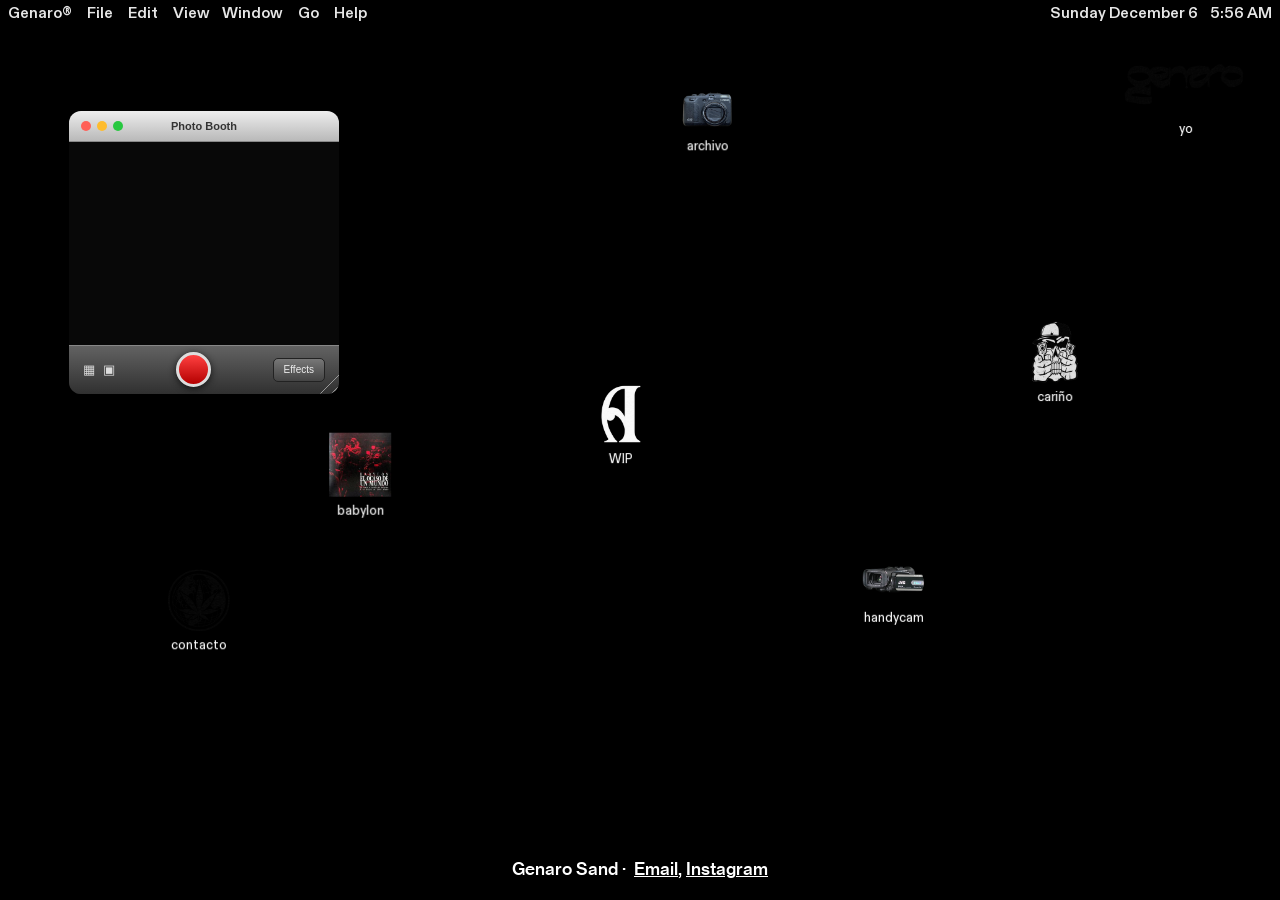
==== commit 997922f5: "Add files via upload" ====
--- a/index.html
+++ b/index.html
@@ -3336,7 +3336,7 @@
 			}
 
 			
-			</style><figure part="figure"><div part="frame" class="frame"><a part="link sizing-frame" href="about-yo.html" rel="history" class="sizing-frame"><slot name="custom-media"><img crossorigin="" src="[data-uri]" width="1024" height="1024" decoding="sync" part="media" class="media "></slot><div class="noise-mask" style="--media-mask-image: none;"><div class="noise-layer noise-default"></div></div></a></div><slot name="caption"></slot></figure></template></media-item>
+			</style><figure part="figure"><div part="frame" class="frame"><a part="link sizing-frame" href="about-yo.html" rel="history" class="sizing-frame"><slot name="custom-media"><img crossorigin="" src="assets/about-d4ff8d.png" width="1024" height="1024" decoding="sync" part="media" class="media "></slot><div class="noise-mask" style="--media-mask-image: none;"><div class="noise-layer noise-default"></div></div></a></div><slot name="caption"></slot></figure></template></media-item>
     <a class="caption-light" href="about-yo.html" rel="history" style="color: rgb(255, 255, 255);">sobre mí</a>
   </div>
   <div class="gsand-mobile-file gsand-file-1">
@@ -3609,7 +3609,7 @@
 			}
 
 			
-			</style><figure part="figure"><div part="frame" class="frame"><a part="link sizing-frame" href="about-me-1.html" rel="history" class="sizing-frame"><slot name="custom-media"><img crossorigin="" src="[data-uri]" width="250" height="250" decoding="sync" part="media" class="media "></slot><div class="noise-mask" style="--media-mask-image: none;"><div class="noise-layer noise-default"></div></div></a></div><slot name="caption"></slot></figure></template></media-item>
+			</style><figure part="figure"><div part="frame" class="frame"><a part="link sizing-frame" href="about-me-1.html" rel="history" class="sizing-frame"><slot name="custom-media"><img crossorigin="" src="assets/dinamo-inside-sticker-36e517.gif" width="250" height="250" decoding="sync" part="media" class="media "></slot><div class="noise-mask" style="--media-mask-image: none;"><div class="noise-layer noise-default"></div></div></a></div><slot name="caption"></slot></figure></template></media-item>
     <a class="caption-light" href="about-me-1.html" rel="history" style="color: rgb(255, 255, 255);">sticker.gif</a>
   </div>
   <div class="gsand-mobile-file gsand-file-2">
@@ -3882,7 +3882,7 @@
 			}
 
 			
-			</style><figure part="figure"><div part="frame" class="frame"><a part="link sizing-frame" href="revista.html" rel="history" class="sizing-frame"><slot name="custom-media"><img crossorigin="" src="[data-uri]" width="1024" height="1024" decoding="sync" part="media" class="media "></slot><div class="noise-mask" style="--media-mask-image: none;"><div class="noise-layer noise-default"></div></div></a></div><slot name="caption"></slot></figure></template></media-item>
+			</style><figure part="figure"><div part="frame" class="frame"><a part="link sizing-frame" href="revista.html" rel="history" class="sizing-frame"><slot name="custom-media"><img crossorigin="" src="assets/pdf-8e419e.png" width="1024" height="1024" decoding="sync" part="media" class="media "></slot><div class="noise-mask" style="--media-mask-image: none;"><div class="noise-layer noise-default"></div></div></a></div><slot name="caption"></slot></figure></template></media-item>
     <a class="caption-light" href="revista.html" rel="history" style="color: rgb(255, 255, 255);">audiovisual</a>
   </div>
   <div class="gsand-mobile-file gsand-file-3">
@@ -4155,7 +4155,7 @@
 			}
 
 			
-			</style><figure part="figure"><div part="frame" class="frame"><a part="link sizing-frame" href="selected-work.html" rel="history" class="sizing-frame"><slot name="custom-media"><img crossorigin="" src="[data-uri]" width="1024" height="1024" decoding="sync" part="media" class="media "></slot><div class="noise-mask" style="--media-mask-image: none;"><div class="noise-layer noise-default"></div></div></a></div><slot name="caption"></slot></figure></template></media-item>
+			</style><figure part="figure"><div part="frame" class="frame"><a part="link sizing-frame" href="selected-work.html" rel="history" class="sizing-frame"><slot name="custom-media"><img crossorigin="" src="assets/public-c28c3f.png" width="1024" height="1024" decoding="sync" part="media" class="media "></slot><div class="noise-mask" style="--media-mask-image: none;"><div class="noise-layer noise-default"></div></div></a></div><slot name="caption"></slot></figure></template></media-item>
     <a class="caption-light" href="selected-work.html" rel="history" style="color: rgb(255, 255, 255);">WIP</a>
   </div>
   <div class="gsand-mobile-file gsand-file-4">
@@ -4428,7 +4428,7 @@
 			}
 
 			
-			</style><figure part="figure"><div part="frame" class="frame"><a part="link sizing-frame" href="experiments.html" rel="history" class="sizing-frame"><slot name="custom-media"><img crossorigin="" src="[data-uri]" width="300" height="300" decoding="sync" part="media" class="media "></slot><div class="noise-mask" style="--media-mask-image: none;"><div class="noise-layer noise-default"></div></div></a></div><slot name="caption"></slot></figure></template></media-item>
+			</style><figure part="figure"><div part="frame" class="frame"><a part="link sizing-frame" href="experiments.html" rel="history" class="sizing-frame"><slot name="custom-media"><img crossorigin="" src="assets/pc-8f0dc7.png" width="300" height="300" decoding="sync" part="media" class="media "></slot><div class="noise-mask" style="--media-mask-image: none;"><div class="noise-layer noise-default"></div></div></a></div><slot name="caption"></slot></figure></template></media-item>
     <a class="caption-light" href="experiments.html" rel="history" style="color: rgb(255, 255, 255);">experimental</a>
   </div>
   <!--  Icono editable en celular: proyecto 02  -->
@@ -4702,7 +4702,7 @@
 			}
 
 			
-			</style><figure part="figure"><div part="frame" class="frame"><a part="link sizing-frame" href="selected-work.html" rel="history" class="sizing-frame"><slot name="custom-media"><img crossorigin="" src="[data-uri]" width="1024" height="1024" decoding="sync" part="media" class="media "></slot><div class="noise-mask" style="--media-mask-image: none;"><div class="noise-layer noise-default"></div></div></a></div><slot name="caption"></slot></figure></template></media-item>
+			</style><figure part="figure"><div part="frame" class="frame"><a part="link sizing-frame" href="selected-work.html" rel="history" class="sizing-frame"><slot name="custom-media"><img crossorigin="" src="assets/public-c28c3f.png" width="1024" height="1024" decoding="sync" part="media" class="media "></slot><div class="noise-mask" style="--media-mask-image: none;"><div class="noise-layer noise-default"></div></div></a></div><slot name="caption"></slot></figure></template></media-item>
     <a class="caption-light" href="selected-work.html" rel="history" style="color: rgb(255, 255, 255);">proyecto 02</a>
   </div>
   <!--  Icono editable en celular: archivo  -->
@@ -4976,7 +4976,7 @@
 			}
 
 			
-			</style><figure part="figure"><div part="frame" class="frame"><a part="link sizing-frame" href="revista.html" rel="history" class="sizing-frame"><slot name="custom-media"><img crossorigin="" src="[data-uri]" width="1024" height="1024" decoding="sync" part="media" class="media "></slot><div class="noise-mask" style="--media-mask-image: none;"><div class="noise-layer noise-default"></div></div></a></div><slot name="caption"></slot></figure></template></media-item>
+			</style><figure part="figure"><div part="frame" class="frame"><a part="link sizing-frame" href="revista.html" rel="history" class="sizing-frame"><slot name="custom-media"><img crossorigin="" src="assets/pdf-8e419e.png" width="1024" height="1024" decoding="sync" part="media" class="media "></slot><div class="noise-mask" style="--media-mask-image: none;"><div class="noise-layer noise-default"></div></div></a></div><slot name="caption"></slot></figure></template></media-item>
     <a class="caption-light" href="revista.html" rel="history" style="color: rgb(255, 255, 255);">archivo</a>
   </div>
   <!--  Icono editable en celular: contacto  -->
@@ -6069,18 +6069,117 @@
     var p = v.play && v.play();
     if (p && p.catch) p.catch(function () {});
   });
-  // reloj
-  function tick() {
-    document.querySelectorAll("digital-clock").forEach(function (c) {
-      var d = new Date();
-      var fmt = c.getAttribute("format") || "";
-      c.textContent = fmt.indexOf("date") !== -1 || c.textContent.length > 8
-        ? d.toLocaleDateString("en-GB", { day: "2-digit", month: "long", year: "numeric" }) + " " +
-          d.toLocaleTimeString("en-US", { hour: "numeric", minute: "2-digit" })
-        : d.toLocaleTimeString("en-US", { hour: "numeric", minute: "2-digit" });
+  // medidas: la captura quedó fija a 1436x896, se recalculan con la ventana real (como hace Cargo)
+  var CAP_H = 896;
+  var fits = [].map.call(document.querySelectorAll("bodycopy"), function (b) {
+    return parseFloat(b.style.getPropertyValue("--fit-height")) || 0;
+  });
+  var st = document.createElement("style");
+  st.textContent = "[style*='--backdrop-width']{--backdrop-width:100vw!important;--backdrop-height:100vh!important}" +
+    "[style*='--backdrop-width'] div, [style*='--backdrop-width'] video{width:100%!important;height:100%!important}" +
+    "[style*='--backdrop-width'] video{object-fit:cover}";
+  document.head.appendChild(st);
+  function layout() {
+    var h = window.innerHeight, root = document.documentElement.style;
+    // Cargo marca <html class="mobile"> en celulares; de eso dependen los estilos móviles del sitio
+    var isMobile = window.matchMedia("(max-width: 767px)").matches;
+    document.documentElement.classList.toggle("mobile", isMobile);
+    ["--visible-viewport-height", "--viewport-height", "--min-viewport-height"].forEach(function (k) { root.setProperty(k, h + "px"); });
+    // Cargo: 1.44% del alto en escritorio, 2.24% del ancho en celular
+    root.setProperty("--base-size", (isMobile ? window.innerWidth * 0.0224 : h * 0.0144) + "px");
+    // galerías: el alto de cada imagen quedó en px; se recalcula con su proporción real
+    document.querySelectorAll("gallery-grid media-item, gallery-justify media-item, gallery-columnized media-item, gallery-slideshow media-item").forEach(fitFrame);
+    document.querySelectorAll("bodycopy").forEach(function (b, i) {
+      b.style.setProperty("--resize-parent-width", b.clientWidth + "px");
+      if (fits[i]) b.style.setProperty("--fit-height", (fits[i] * h / CAP_H) + "px");
+    });
+    // escritorio freeform: Cargo ubica cada ícono en % del ancho (freeform-x/y/scale)
+    galleries.forEach(function (g) {
+      var w = g.el.clientWidth;
+      if (g.ratio) g.el.style.setProperty("height", (g.ratio * w) + "px", "important");
+      g.el.querySelectorAll("media-item[freeform-x]").forEach(function (m) {
+        var x = parseFloat(m.getAttribute("freeform-x")) || 0, y = parseFloat(m.getAttribute("freeform-y")) || 0,
+            sc = parseFloat(m.getAttribute("freeform-scale")) || 0;
+        if (sc) m.style.setProperty("width", (sc / 100 * w) + "px", "important");
+        m.style.setProperty("--base-translate", "translate(" + (x / 100 * w) + "px, " + (y / 100 * w) + "px)", "important");
+      });
     });
   }
-  tick(); setInterval(tick, 30000);
+  function fitFrame(m) {
+    var w = m.clientWidth, ratio = 0;
+    var aw = parseFloat(m.getAttribute("width")), ah = parseFloat(m.getAttribute("height"));
+    var img = m.shadowRoot && m.shadowRoot.querySelector("img");
+    if (img && img.naturalWidth > 1) ratio = img.naturalHeight / img.naturalWidth;
+    else if (aw && ah) ratio = ah / aw;
+    else if (img && !img.dataset.fitWait) {
+      img.dataset.fitWait = "1";
+      img.addEventListener("load", function () { fitFrame(m); });
+    }
+    if (w && ratio) m.style.setProperty("--frame-padding", (w * ratio) + "px", "important");
+  }
+  // columnas: en la captura quedaron en px; se pasan a proporciones y en celular se apilan como en Cargo
+  var columnSets = [].map.call(document.querySelectorAll("column-set"), function (cs) {
+    var css = cs.shadowRoot ? cs.shadowRoot.innerHTML : "", widths = {};
+    css.replace(/column-unit\[slot="(\d+)"\]\)\s*{\s*--column-width:\s*([\d.]+)px/g, function (_, slot, w) { widths[slot] = parseFloat(w); });
+    return { el: cs, widths: widths };
+  });
+  function layoutColumns() {
+    var mobile = window.matchMedia("(max-width: 767px)").matches;
+    columnSets.forEach(function (c) {
+      var units = [].filter.call(c.el.children, function (u) { return u.tagName === "COLUMN-UNIT"; });
+      var total = units.reduce(function (t, u) { return t + (c.widths[u.getAttribute("slot")] || 0); }, 0);
+      c.el.style.setProperty("flex-wrap", mobile ? "wrap" : "nowrap", "important");
+      units.forEach(function (u, i) {
+        var w = c.widths[u.getAttribute("slot")] || 0;
+        var val = mobile || !total ? "100%"
+          : "calc((100% - " + (13 * (units.length - 1)) + "px) * " + (w / total) + ")";
+        u.style.setProperty("--column-width", val, "important");
+        u.style.setProperty("--resize-parent-width", mobile ? c.el.clientWidth + "px" : "", "important");
+        u.style.setProperty("margin-right", mobile || i === units.length - 1 ? "0" : "13px", "important");
+        u.style.setProperty("margin-bottom", mobile && i < units.length - 1 ? "13px" : "0", "important");
+      });
+    });
+  }
+  // relación alto/ancho original de cada escritorio freeform, sacada de la captura
+  var galleries = [].map.call(document.querySelectorAll("gallery-freeform"), function (el) {
+    var css = el.shadowRoot ? el.shadowRoot.innerHTML : "", ratio = 0;
+    var hm = css.match(/:host\s*{[^}]*?height:\s*([\d.]+)px/);
+    var first = el.querySelector("media-item[freeform-scale][slot]");
+    if (hm && first) {
+      var wm = css.match(new RegExp('slot="' + first.getAttribute("slot") + '"\\]\\)\\s*{\\s*width:\\s*([\\d.]+)px'));
+      var sc = parseFloat(first.getAttribute("freeform-scale"));
+      if (wm && sc) ratio = parseFloat(hm[1]) / (parseFloat(wm[1]) / (sc / 100));
+    }
+    return { el: el, ratio: ratio };
+  });
+  layoutColumns();
+  layout();
+  window.addEventListener("resize", function () { layoutColumns(); layout(); });
+  // reloj (texto de la barra de menú y digital-clock)
+  var DAYS = ["Sunday", "Monday", "Tuesday", "Wednesday", "Thursday", "Friday", "Saturday"];
+  var MONTHS = ["January", "February", "March", "April", "May", "June", "July", "August", "September", "October", "November", "December"];
+  function tick() {
+    var d = new Date();
+    document.querySelectorAll("digital-clock").forEach(function (c) {
+      var r = c.shadowRoot; if (!r) return;
+      // la captura dejó el texto viejo en ::before; se apaga y se escribe el actual
+      if (!r.querySelector("style[data-live]")) {
+        var s0 = document.createElement("style"); s0.setAttribute("data-live", "");
+        s0.textContent = ["day", "month-name", "day-of-month", "hour", "minute", "period"].map(function (p) {
+          return "[part~='" + p + "']::before,[part~='" + p + "']::after";
+        }).join(",") + "{content:none!important}";
+        r.appendChild(s0);
+      }
+      var h12 = d.getHours() % 12 || 12, mm = String(d.getMinutes()).padStart(2, "0"), ap = d.getHours() < 12 ? "AM" : "PM";
+      var map = { "day": DAYS[d.getDay()], "month-name": MONTHS[d.getMonth()], "day-of-month": d.getDate(),
+                  "hour": h12, "minute": mm, "am-pm": ap, "ampm": ap, "period": ap, "year": d.getFullYear() };
+      r.querySelectorAll("[part~='section']").forEach(function (s) {
+        var key = s.getAttribute("part").replace(" section", "");
+        if (key in map) s.textContent = map[key];
+      });
+    });
+  }
+  tick(); setInterval(tick, 15000);
 })();
 
 </script>
